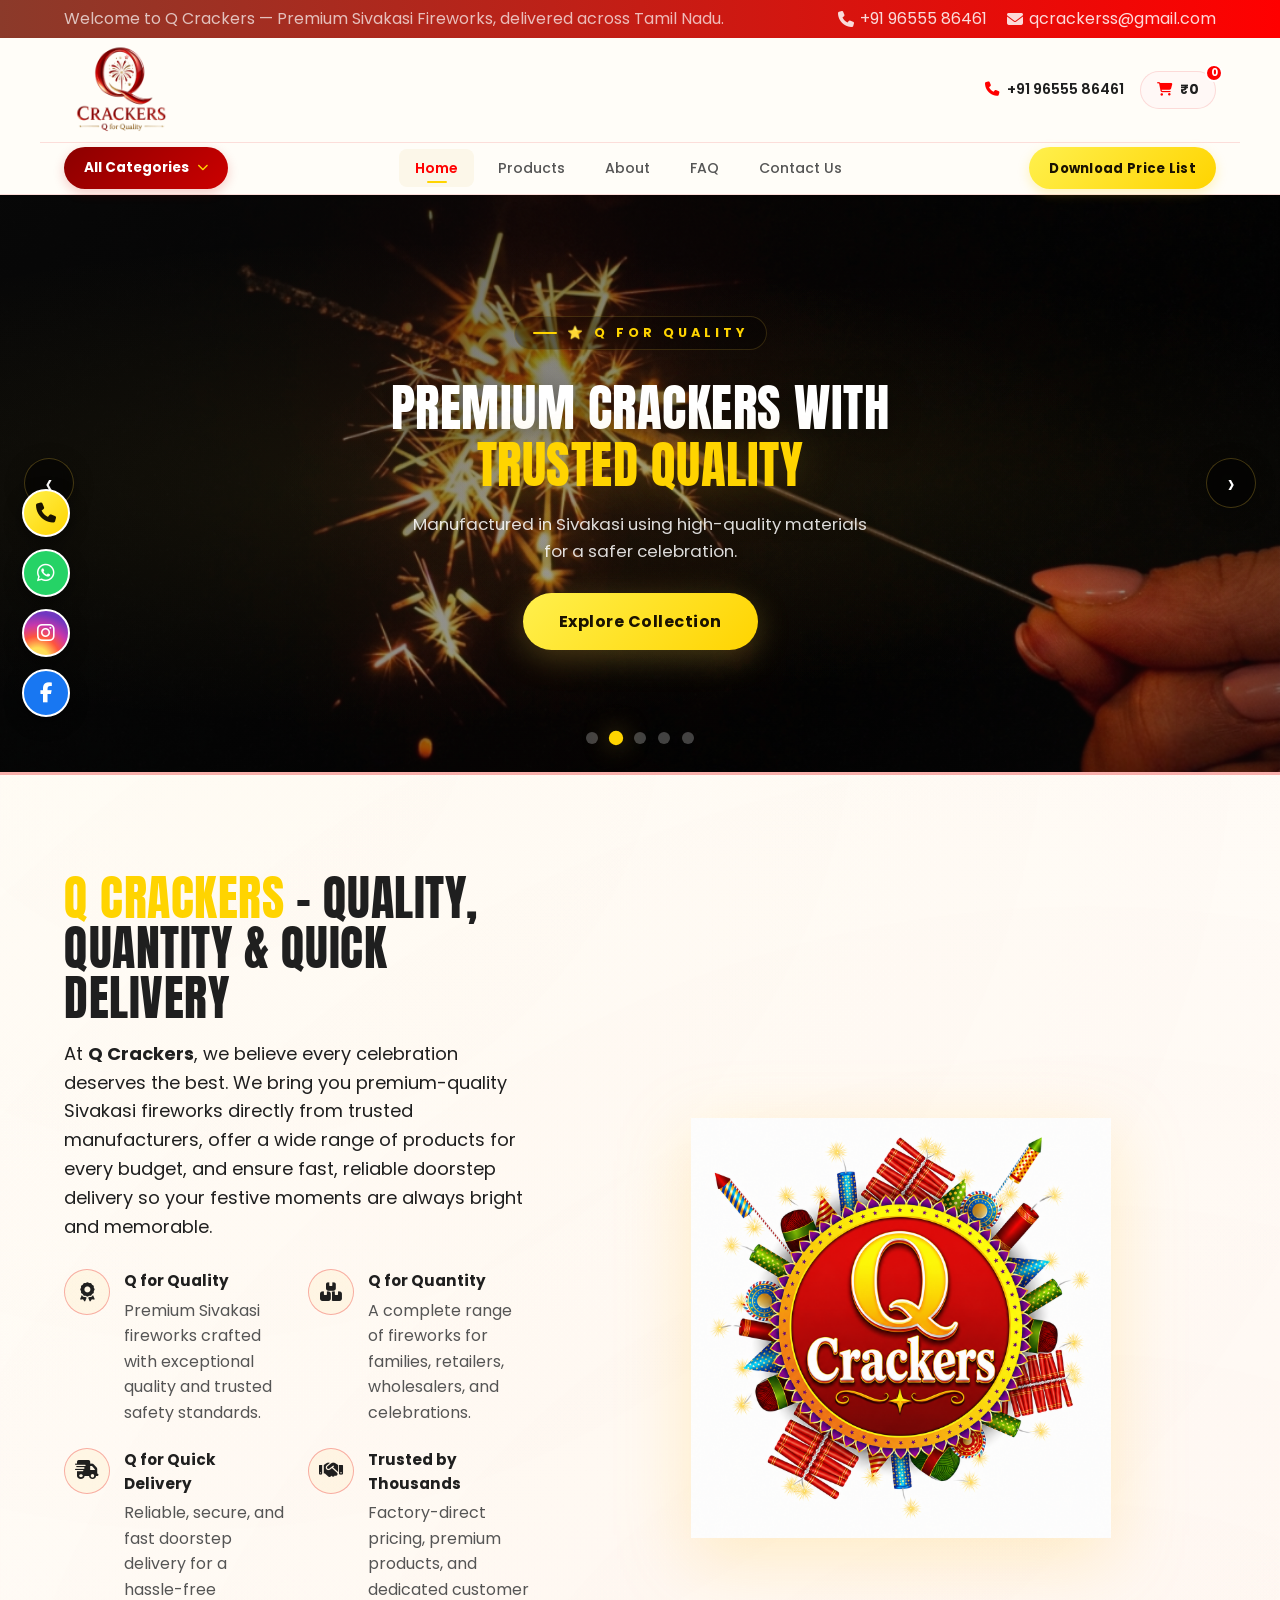
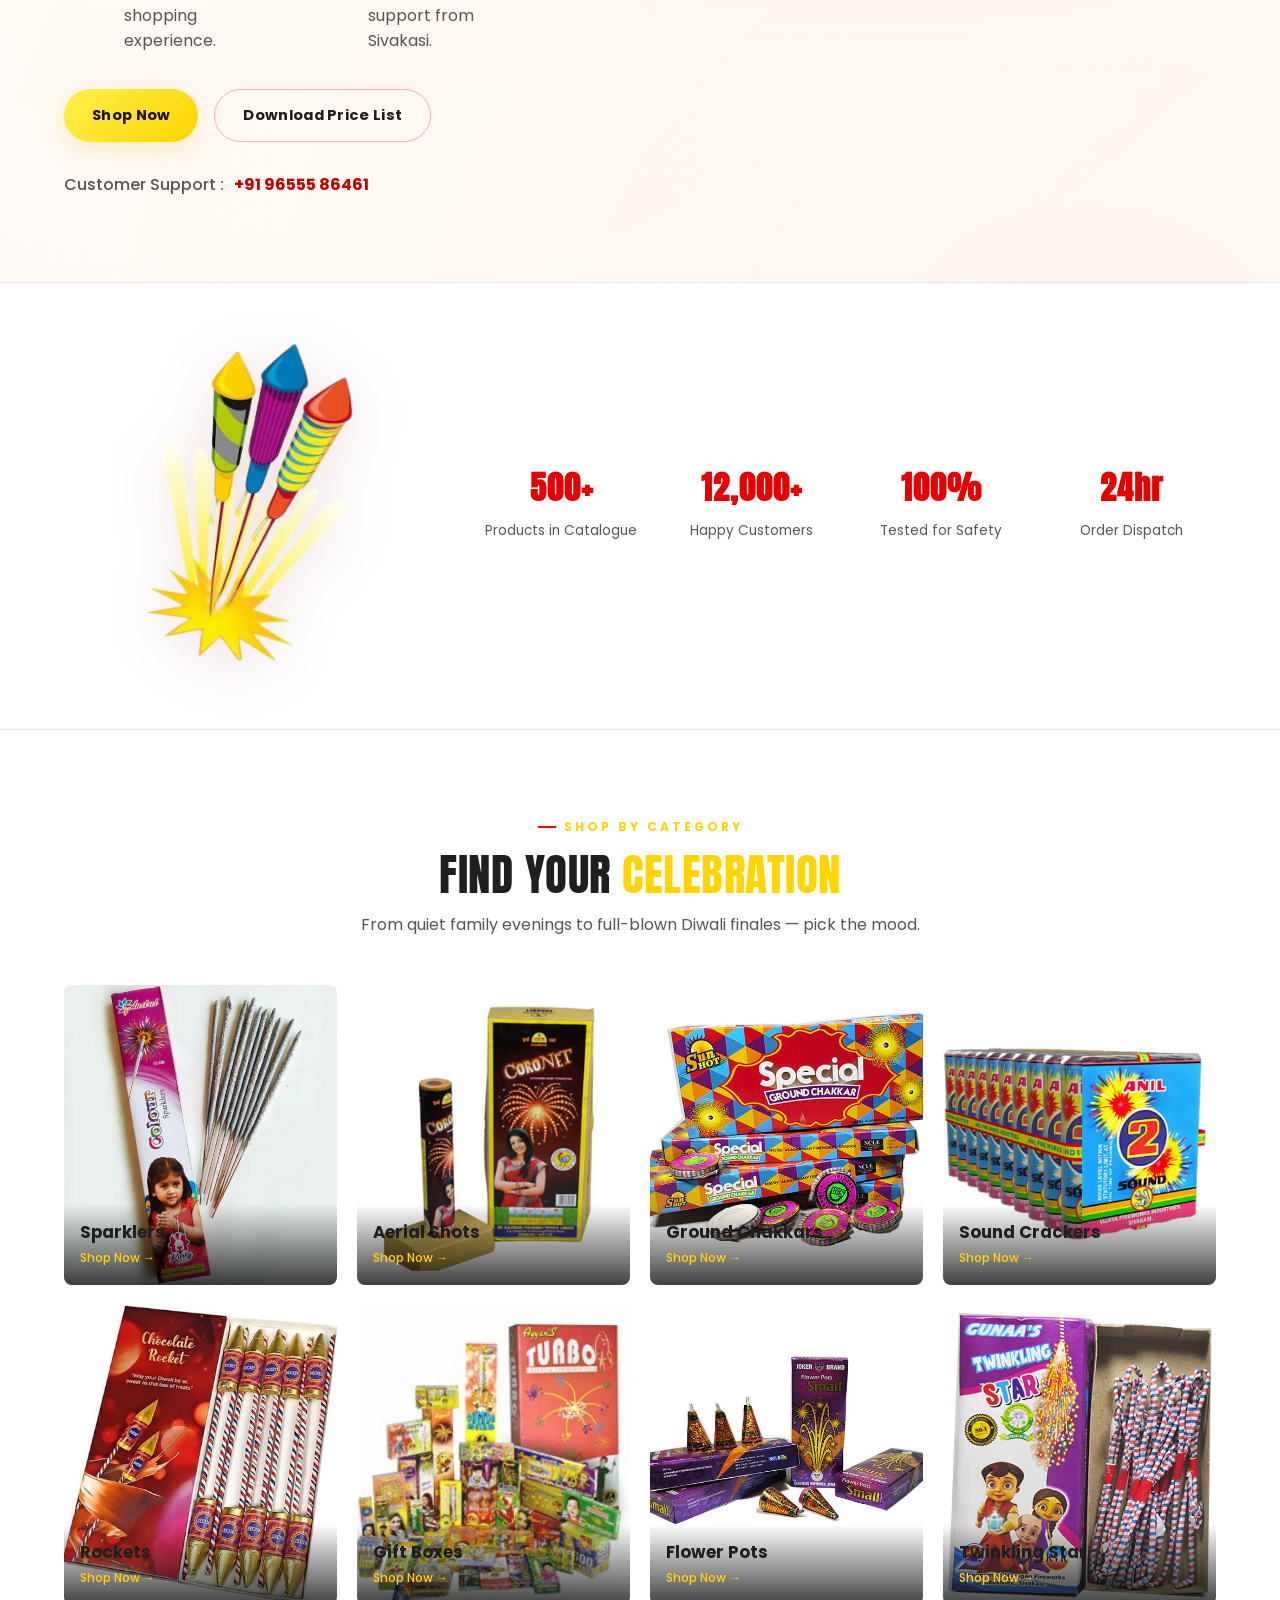
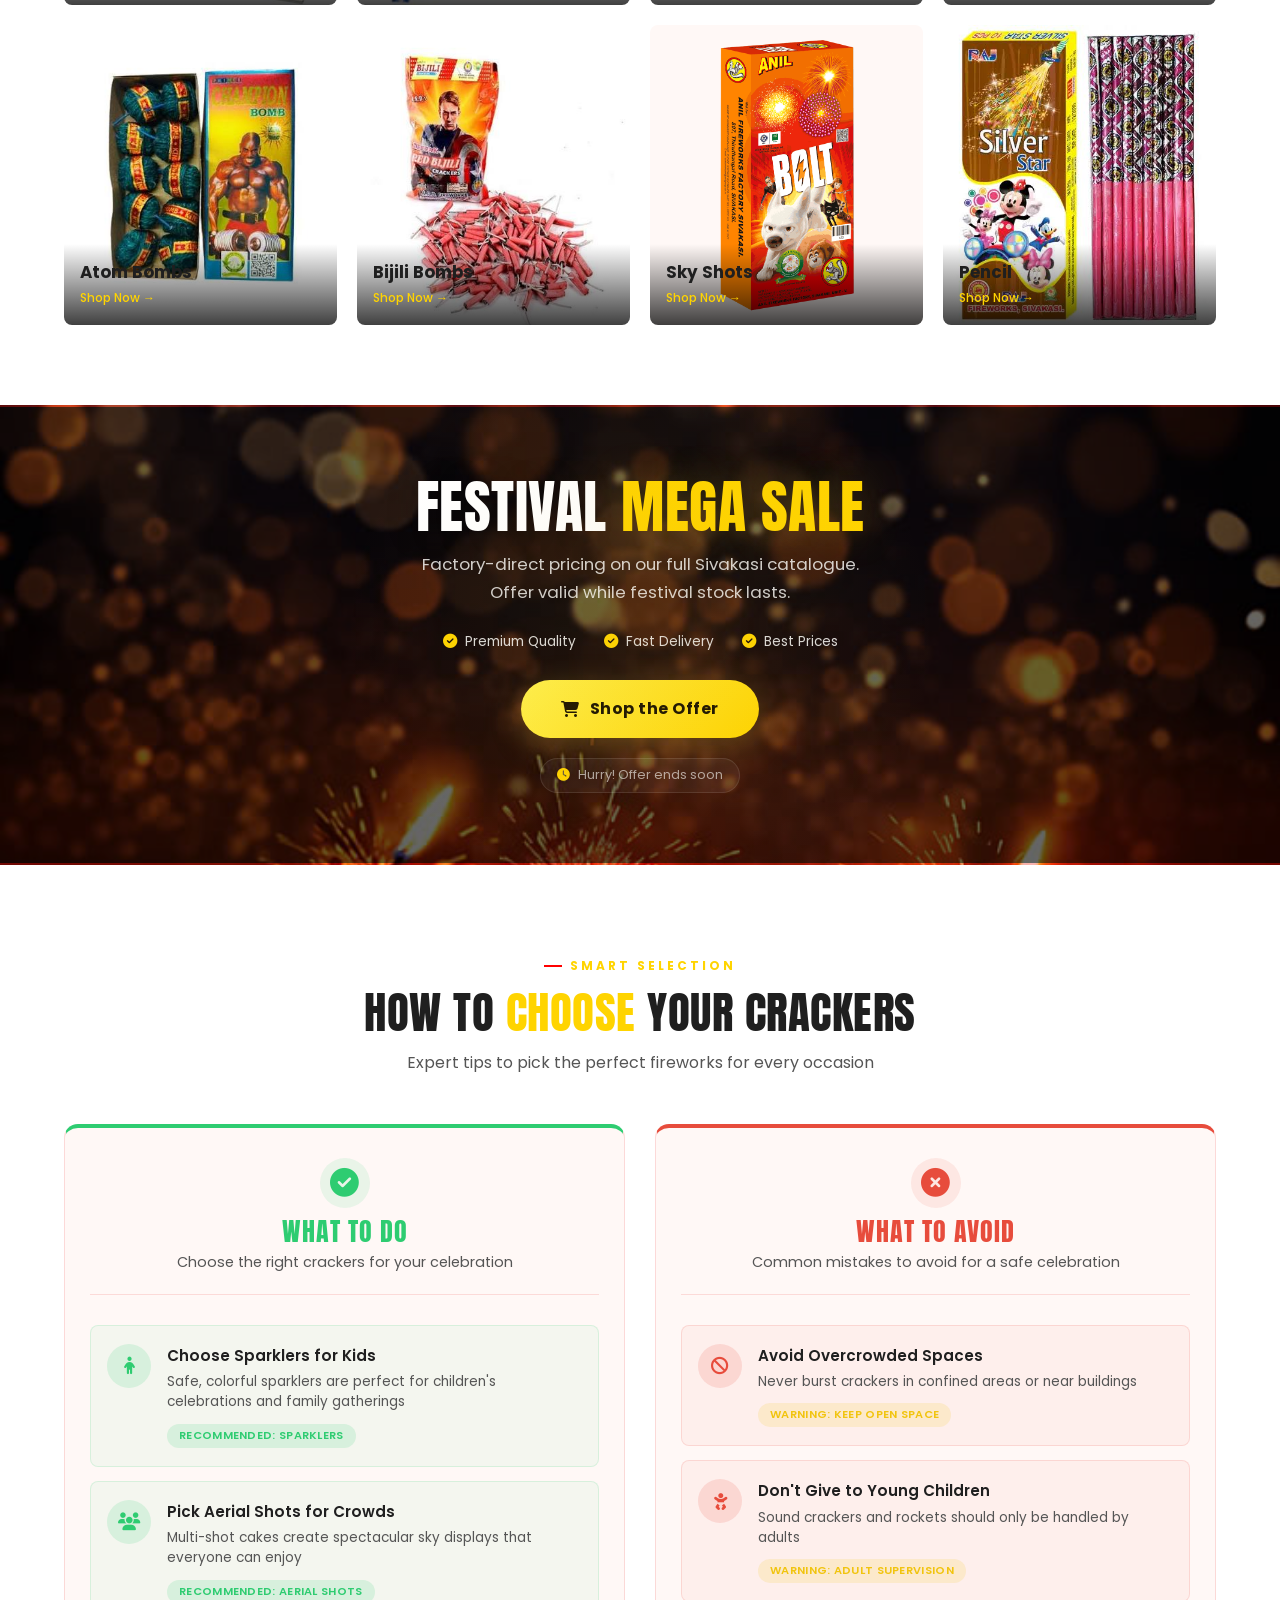
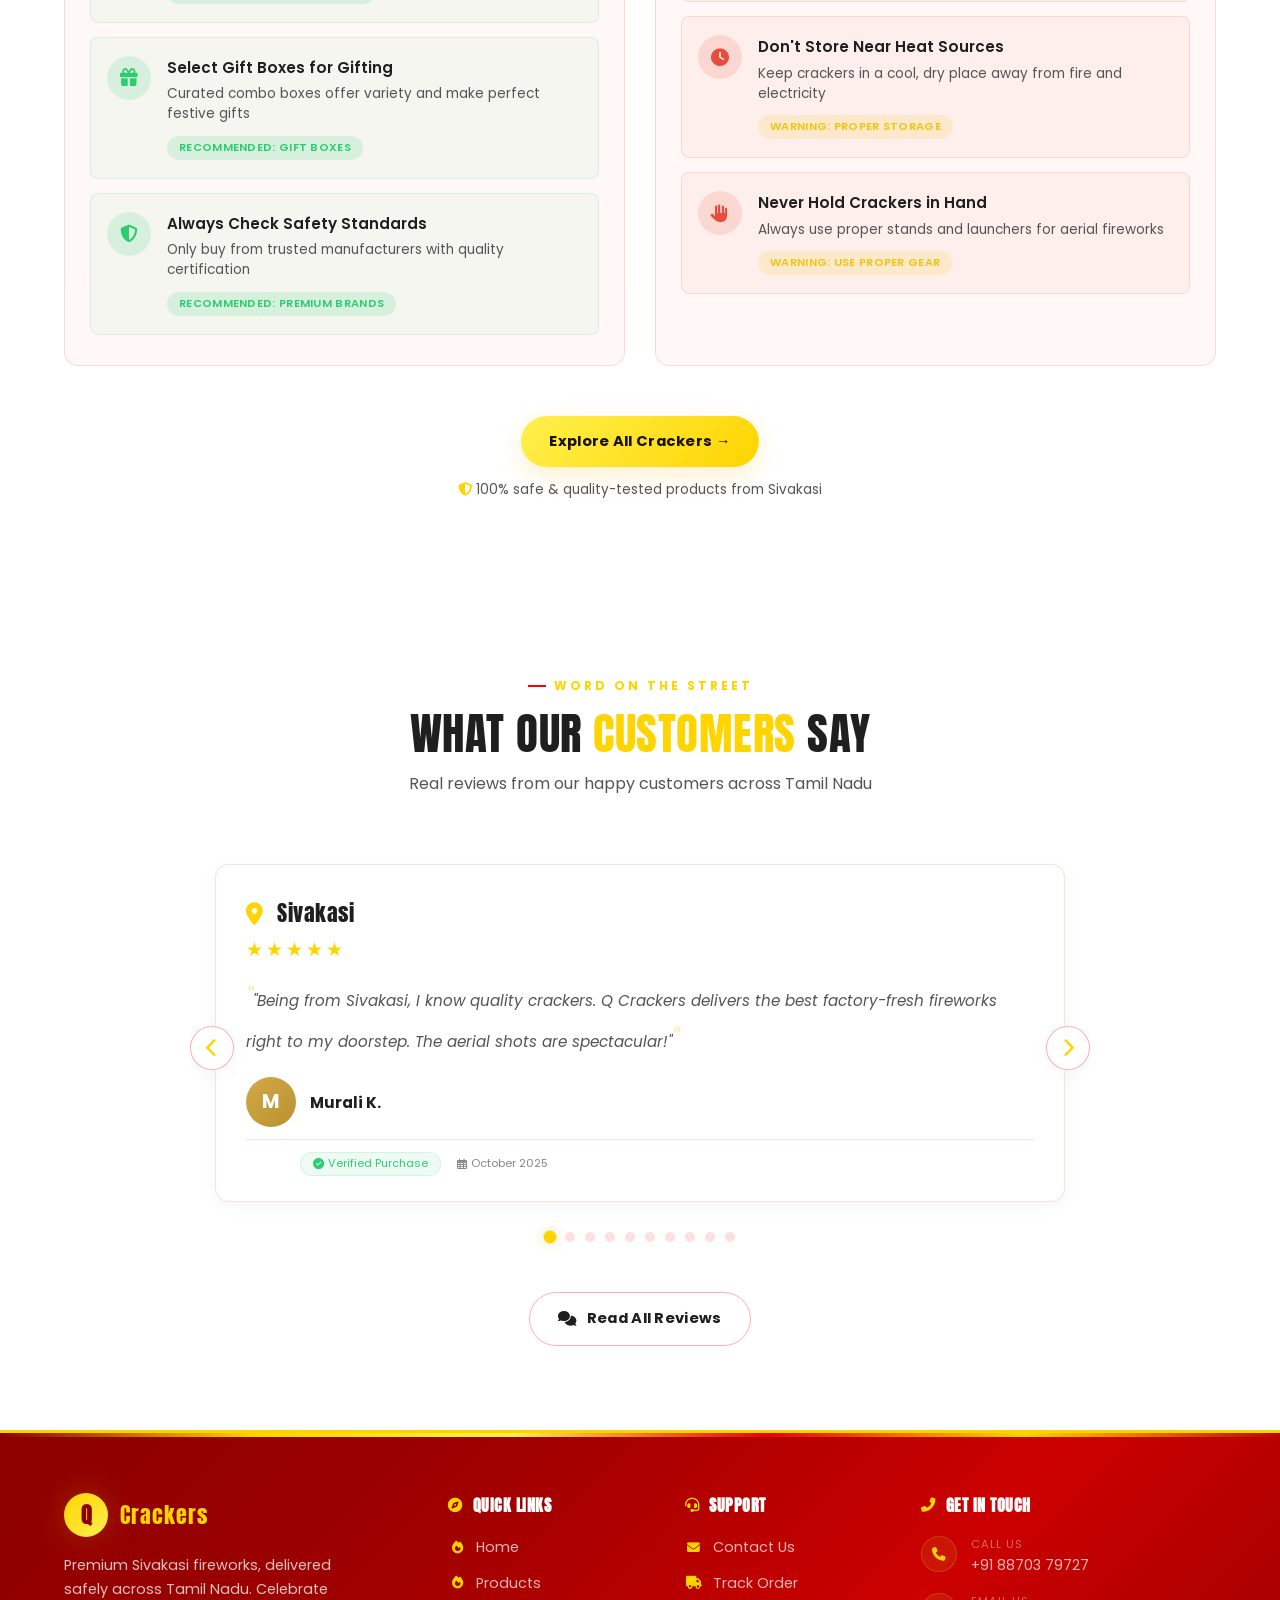
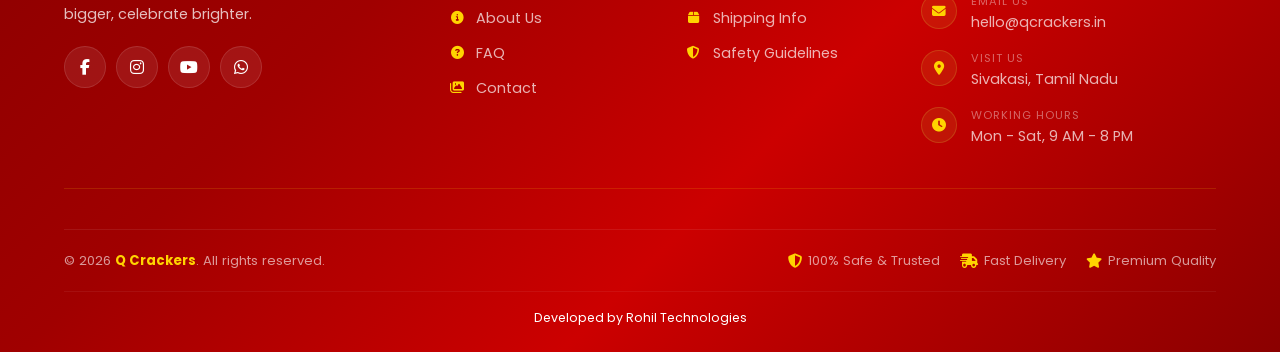
==== index.html @ 3c35209f "Q CRACKERS WEBSITE INITIAL PUSH" ====
<!DOCTYPE html>
<html lang="en">

<head>
    <meta charset="UTF-8">
    <meta name="viewport" content="width=device-width, initial-scale=1.0">
    <title>Q Crackers — Premium Sivakasi Fireworks Online</title>
    <meta name="description"
        content="Q Crackers — order premium Sivakasi fireworks online. Track your order, browse our full catalogue, and celebrate bigger.">
    <link rel="stylesheet" href="style.css">
    <link rel="stylesheet" href="https://cdn.jsdelivr.net/npm/@fortawesome/fontawesome-free@6.7.2/css/all.min.css">
    <!-- FAVICON / TAB LOGO -->
    <link rel="icon" type="image/png" href="./images/logo-removebg-preview.png">
    <style>
        /* Force badge to always show */
        .cart-badge {
            position: absolute;
            top: -8px;
            right: -8px;
            background: var(--ember);
            color: #fff;
            font-size: 0.65rem;
            font-weight: 700;
            width: 18px;
            height: 18px;
            border-radius: 50%;
            display: flex !important;
            /* ← Force display */
            align-items: center;
            justify-content: center;
            border: 2px solid var(--bg-white);
        }

        /* When cart is empty, show 0 with faded style */
        .cart-badge.empty {
            background: #999;
            font-size: 0.55rem;
        }
    </style>
</head>

<body>
    <div class="top-bar">
        <div class="container top-bar-inner">
            <span class="top-bar-msg">Welcome to Q Crackers — Premium Sivakasi Fireworks, delivered across Tamil
                Nadu.</span>
            <div class="top-bar-contacts">
                <a href="tel:+919655586461"><i class="fas fa-phone"></i> +91 96555 86461</a>
                <a href="mailto:hello@qcrackers.in"><i class="fas fa-envelope"></i>qcrackerss@gmail.com</a>
            </div>
        </div>
    </div>

    <header class="site-header">
        <div class="nav-top">
            <a href="index.html" class="logo"> <img src="images/logo-removebg-preview.png" alt="Q Crackers Logo"
                    class="logo-img"> </a>
            <div class="nav-top-right">
                <a href="tel:+919655586461" class="nav-top-phone"><i class="fas fa-phone"></i> +91 96555 86461</a>
                <!-- ===== CART BUTTON WITH BADGE ===== -->
                <button class="header-cart" id="open-cart-btn">
                    <i class="fas fa-shopping-cart"></i>
                    <span id="header-cart-total">₹0</span>
                    <span class="cart-badge" id="cart-badge">0</span>
                </button>
            </div>
        </div>
        <div class="nav-bottom">
            <!-- ===== ALL CATEGORIES DROPDOWN ===== -->
            <div class="all-categories">
                <button class="all-categories-btn" id="all-cat-btn">
                    <span>All Categories</span> <i class="fas fa-chevron-down"></i>
                </button>
                <div class="all-categories-menu" id="all-cat-menu">
                    <a href="#cat-Sound-Crackers">Sound Crackers</a>
                    <a href="#cat-Flower-Pots">Flower Pots</a>
                    <a href="#cat-Ground-Chakkars">Ground Chakkars</a>
                    <a href="#cat-Atom-Bombs">Atom Bombs</a>
                    <a href="#cat-Rocket">Rocket</a>
                    <a href="#cat-Multishots">Multishots</a>
                </div>
            </div>
            <nav class="main-nav" id="mainNav">
                <ul>
                    <li><a href="index.html" class="active">Home</a></li>
                    <li><a href="products.html">Products</a></li>
                    <li><a href="about.html">About</a></li>
                    <li><a href="faq.html">FAQ</a></li>
                    <li><a href="contact.html">Contact Us</a></li>
                </ul>
            </nav>
            <div class="nav-actions">
                <a href="assets/pdf/Q-Crackers-Price-List.pdf" target="_blank" download class="btn btn-primary">
                    Download Price List
                </a>
                <button class="hamburger" id="hamburgerBtn" aria-label="Menu">
                    <span></span><span></span><span></span>
                </button>
            </div>
        </div>
    </header>

    <!-- TOP BANNER CAROUSEL -->
    <section class="hero-carousel" id="hero-carousel">
        <div class="carousel-track" id="carousel-track">

            <!-- Slide 1 -->
            <div class="carousel-slide slide-1">
                <img class="slide-img" src="images/c2.png" alt="Q Crackers Sivakasi Fireworks"
                    onerror="this.style.display='none'">
                <div class="slide-content">
                    <span class="eyebrow">✨ Welcome to Q Crackers</span>
                    <h2><span class="accent">Quality Fireworks</span> Direct
                        from Sivakasi</h2>
                    <p>Celebrate every festival with premium-quality
                        fireworks at unbeatable prices.</p>
                    <a href="products.html" class="btn btn-primary"> Shop
                        Now</a>
                </div>
            </div>

            <!-- Slide 2 -->
            <div class="carousel-slide slide-2">
                <img class="slide-img" src="images/c3.png" alt="Quality Crackers" onerror="this.style.display='none'">
                <div class="slide-content">
                    <span class="eyebrow">⭐ Q for Quality</span>
                    <h2>Premium Crackers with <span class="accent">Trusted
                            Quality</span></h2>
                    <p>Manufactured in Sivakasi using high-quality materials
                        for a safer celebration.</p>
                    <a href="products.html" class="btn btn-primary">Explore
                        Collection</a>
                </div>
            </div>

            <!-- Slide 3 -->
            <div class="carousel-slide slide-3">
                <img class="slide-img" src="images/c4.png" alt="Quantity Orders" onerror="this.style.display='none'">
                <div class="slide-content">
                    <span class="eyebrow">📦 Q for Quantity</span>
                    <h2>Wholesale & Retail <span class="accent">Bulk
                            Orders</span></h2>
                    <p>Perfect for families, events, dealers, schools, and
                        corporate celebrations.</p>
                    <a href="products.html" class="btn btn-primary">View
                        Products</a>
                </div>
            </div>

            <!-- Slide 4 -->
            <div class="carousel-slide slide-4">
                <img class="slide-img" src="images/c5.png" alt="Quick Delivery" onerror="this.style.display='none'">
                <div class="slide-content">
                    <span class="eyebrow">🚚 Q for Quick Delivery</span>
                    <h2>Fast & Secure <span class="accent">Doorstep
                            Delivery</span></h2>
                    <p>Order online and get your favorite Sivakasi crackers
                        delivered quickly and safely.</p>
                    <a href="products.html" class="btn btn-primary">Order
                        Today</a>
                </div>
            </div>

            <!-- Slide 5 -->
            <div class="carousel-slide slide-5">
                <img class="slide-img" src="images/c1.png" alt="Festival Fireworks" onerror="this.style.display='none'">
                <div class="slide-content">
                    <span class="eyebrow">🎇 Celebrate with
                        Confidence</span>
                    <h2>Your Trusted <span class="accent">Sivakasi Fireworks
                            Partner</span></h2>
                    <p>Quality • Quantity • Quick Delivery — Everything you
                        need for a brighter celebration.</p>
                    <a href="products.html" class="btn btn-primary">Start
                        Shopping</a>
                </div>
            </div>

        </div>

        <button class="carousel-arrow prev" id="carousel-prev" aria-label="Previous slide">‹</button>
        <button class="carousel-arrow next" id="carousel-next" aria-label="Next slide">›</button>

        <div class="carousel-dots" id="carousel-dots">
            <span class="dot active" data-slide="0"></span>
            <span class="dot" data-slide="1"></span>
            <span class="dot" data-slide="2"></span>
            <span class="dot" data-slide="3"></span>
            <span class="dot" data-slide="4"></span>
        </div>
    </section>

    <!-- INTRO: IMAGE RIGHT / CONTENT LEFT -->
    <section class="section">
        <div class="container content-flex content-flex-reverse">
            <!-- CONTENT - Left Side -->
            <div class="reveal">
                <h2>
                    <span class="accent">Q Crackers</span> – Quality,
                    Quantity &amp; Quick Delivery
                </h2>

                <p class="lede">
                    At <strong>Q Crackers</strong>, we believe every
                    celebration deserves the best.
                    We bring you premium-quality Sivakasi fireworks directly
                    from trusted manufacturers,
                    offer a wide range of products for every budget, and
                    ensure fast, reliable doorstep
                    delivery so your festive moments are always bright and
                    memorable.
                </p>

                <div class="icon-features">

                    <!-- Q for Quality -->
                    <div class="icon-feature">
                        <div class="ic">
                            <i class="fas fa-award" style="color: var(--text);"></i>
                        </div>
                        <div>
                            <strong>Q for Quality</strong>
                            <p>
                                Premium Sivakasi fireworks crafted with
                                exceptional quality and trusted safety
                                standards.
                            </p>
                        </div>
                    </div>

                    <!-- Q for Quantity -->
                    <div class="icon-feature">
                        <div class="ic">
                            <i class="fas fa-boxes-stacked" style="color: var(--text);"></i>
                        </div>
                        <div>
                            <strong>Q for Quantity</strong>
                            <p>
                                A complete range of fireworks for families,
                                retailers, wholesalers, and celebrations.
                            </p>
                        </div>
                    </div>

                    <!-- Q for Quick Delivery -->
                    <div class="icon-feature">
                        <div class="ic">
                            <i class="fas fa-truck-fast" style="color: var(--text);"></i>
                        </div>
                        <div>
                            <strong>Q for Quick Delivery</strong>
                            <p>
                                Reliable, secure, and fast doorstep delivery
                                for a hassle-free shopping experience.
                            </p>
                        </div>
                    </div>

                    <!-- Trusted Brand -->
                    <div class="icon-feature">
                        <div class="ic">
                            <i class="fas fa-handshake" style="color: var(--text);"></i>
                        </div>
                        <div>
                            <strong>Trusted by Thousands</strong>
                            <p>
                                Factory-direct pricing, premium products,
                                and dedicated customer support from
                                Sivakasi.
                            </p>
                        </div>
                    </div>

                </div>

                <div class="hero-cta">
                    <a href="products.html" class="btn btn-primary">Shop Now</a>
                    <a href="#pricelist" class="btn btn-ghost">Download Price List</a>
                </div>

                <div class="hero-phone">
                    Customer Support :
                    <strong>+91 96555 86461</strong>
                </div>

            </div>

            <!-- IMAGE BOX - Right Side -->
            <div class="img-box reveal">
                <img src="images/q-crackers.png" alt="Q Crackers Sivakasi Fireworks">
            </div>
        </div>
    </section>

    <!-- STRIP -->
    <div class="strip">
        <div class="container strip-flex">

            <!-- Rocket Image -->
            <div class="strip-image reveal">
                <img src="images/rocket-removebg-preview.png" alt="Rocket Cracker" class="flowerpot-real">
            </div>

            <!-- Stats -->
            <div class="strip-stats">
                <div class="grid-4">

                    <div class="stat">
                        <b style="color: var(--card);">500+</b>
                        <span>Products in Catalogue</span>
                    </div>

                    <div class="stat">
                        <b style="color: var(--card);">12,000+</b>
                        <span>Happy Customers</span>
                    </div>

                    <div class="stat">
                        <b style="color: var(--card);">100%</b>
                        <span>Tested for Safety</span>
                    </div>

                    <div class="stat">
                        <b style="color: var(--card);">24hr</b>
                        <span>Order Dispatch</span>
                    </div>

                </div>
            </div>

        </div>
    </div>

    <!-- CATEGORIES -->
    <section class="section categories-section">
        <div class="container">
            <div class="section-head reveal">
                <span class="eyebrow">Shop by category</span>
                <h2>Find your <span class="accent">celebration</span></h2>
                <p>From quiet family evenings to full-blown Diwali finales —
                    pick the mood.</p>
            </div>

            <div class="categories-grid">
                <!-- Category 1 - Sparklers -->
                <a href="products.html" class="category-card reveal">
                    <div class="category-image">
                        <img src="images/cracker-product/cp1.webp" alt="Sparklers" class="cat-img">
                        <div class="category-overlay">
                            <h3>Sparklers</h3>
                            <span>Shop Now →</span>
                        </div>
                    </div>
                </a>

                <!-- Category 2 - Aerial Shots -->
                <a href="products.html" class="category-card reveal">
                    <div class="category-image">
                        <img src="images/cracker-product/cp2.jpg" alt="Aerial Shots" class="cat-img">
                        <div class="category-overlay">
                            <h3>Aerial Shots</h3>
                            <span>Shop Now →</span>
                        </div>
                    </div>
                </a>

                <!-- Category 3 - Ground Chakkars -->
                <a href="products.html" class="category-card reveal">
                    <div class="category-image">
                        <img src="images/cracker-product/cp3.jfif" alt="Ground Chakkars" class="cat-img">
                        <div class="category-overlay">
                            <h3>Ground Chakkars</h3>
                            <span>Shop Now →</span>
                        </div>
                    </div>
                </a>

                <!-- Category 4 - Sound Crackers -->
                <a href="products.html" class="category-card reveal">
                    <div class="category-image">
                        <img src="images/cracker-product/cp4.jfif" alt="Sound Crackers" class="cat-img">
                        <div class="category-overlay">
                            <h3>Sound Crackers</h3>
                            <span>Shop Now →</span>
                        </div>
                    </div>
                </a>

                <!-- Category 5 - Rockets -->
                <a href="products.html" class="category-card reveal">
                    <div class="category-image">
                        <img src="images/cracker-product/cp5.jfif" alt="Rockets" class="cat-img">
                        <div class="category-overlay">
                            <h3>Rockets</h3>
                            <span>Shop Now →</span>
                        </div>
                    </div>
                </a>

                <!-- Category 6 - Gift Boxes -->
                <a href="products.html" class="category-card reveal">
                    <div class="category-image">
                        <img src="images/cracker-product/cp6.jpg" alt="Gift Boxes" class="cat-img">
                        <div class="category-overlay">
                            <h3>Gift Boxes</h3>
                            <span>Shop Now →</span>
                        </div>
                    </div>
                </a>

                <!-- Category 7 - Flower Pots -->
                <a href="products.html" class="category-card reveal">
                    <div class="category-image">
                        <img src="images/cracker-product/cp7.jfif" alt="Flower Pots" class="cat-img">
                        <div class="category-overlay">
                            <h3>Flower Pots</h3>
                            <span>Shop Now →</span>
                        </div>
                    </div>
                </a>

                <!-- Category 8 - Party Crackers -->
                <a href="products.html" class="category-card reveal">
                    <div class="category-image">
                        <img src="images/cracker-product/c13.jfif" alt="Party Crackers" class="cat-img">
                        <div class="category-overlay">
                            <h3>Twinkling Star</h3>
                            <span>Shop Now →</span>
                        </div>
                    </div>
                </a>

                <!-- Category 9 - Atom Bombs -->
                <a href="products.html" class="category-card reveal">
                    <div class="category-image">
                        <img src="images/cracker-product/cp9.jfif" alt="Atom Bombs" class="cat-img">
                        <div class="category-overlay">
                            <h3>Atom Bombs</h3>
                            <span>Shop Now →</span>
                        </div>
                    </div>
                </a>

                <!-- Category 10 - Bijili Bombs -->
                <a href="products.html" class="category-card reveal">
                    <div class="category-image">
                        <img src="images/cracker-product/cp10.jfif" alt="Bijili Bombs" class="cat-img">
                        <div class="category-overlay">
                            <h3>Bijili Bombs</h3>
                            <span>Shop Now →</span>
                        </div>
                    </div>

                </a>
                <!-- Category 11 - Skyshots -->
                <a href="products.html" class="category-card reveal">
                    <div class="category-image">
                        <img src="images/cracker-product/cp11.png" alt="Bijili Bombs" class="cat-img">
                        <div class="category-overlay">
                            <h3>Sky Shots</h3>
                            <span>Shop Now →</span>
                        </div>
                    </div>

                </a>
                <!-- Category 12 - Pencil -->
                <a href="products.html" class="category-card reveal">
                    <div class="category-image">
                        <img src="./images/cracker-product/c12.jfif" alt="Bijili Bombs" class="cat-img">
                        <div class="category-overlay">
                            <h3>Pencil</h3>
                            <span>Shop Now →</span>
                        </div>
                    </div>
                </a>
            </div>
        </div>
    </section>


    <!-- OFFER BANNER -->
    <section class="offer-banner">
        <div class="container reveal">
            <div class="offer-banner-content">
                <h2>Festival <span class="accent">Mega Sale</span></h2>
                <p>Factory-direct pricing on our full Sivakasi catalogue.
                    <br>Offer valid while festival stock lasts.
                </p>
                <div class="offer-features">
                    <span><i class="fas fa-check-circle"></i> Premium Quality</span>
                    <span><i class="fas fa-check-circle"></i> Fast Delivery</span>
                    <span><i class="fas fa-check-circle"></i> Best Prices</span>
                </div>
                <a href="products.html" class="btn btn-primary">
                    <i class="fas fa-shopping-cart"></i> Shop the Offer
                </a>
                <div class="offer-timer">
                    <span><i class="fas fa-clock"></i> Hurry! Offer ends soon</span>
                </div>
            </div>
        </div>
    </section>

    <!-- FEATURED PRODUCTS - INNOVATIVE DESIGN -->
    <section class="section">
        <div class="container">
            <div class="section-head reveal">
                <span class="eyebrow">Smart Selection</span>
                <h2>How to <span class="accent">choose</span> your
                    crackers</h2>
                <p>Expert tips to pick the perfect fireworks for every
                    occasion</p>
            </div>

            <!-- Do's & Don'ts Grid -->
            <div class="guide-grid">
                <!-- DO's Column -->
                <div class="guide-column do-column reveal">
                    <div class="guide-header">
                        <span class="guide-icon"><i class="fas fa-check-circle"></i></span>
                        <h3>What to Do</h3>
                        <p>Choose the right crackers for your
                            celebration</p>
                    </div>

                    <!-- Do Item 1 -->
                    <div class="guide-card do-card">
                        <div class="guide-card-icon">
                            <i class="fas fa-child"></i>
                        </div>
                        <div class="guide-card-content">
                            <h4>Choose Sparklers for Kids</h4>
                            <p>Safe, colorful sparklers are perfect for
                                children's celebrations and family
                                gatherings
                            </p>
                            <span class="guide-tag">Recommended:
                                Sparklers</span>
                        </div>
                    </div>

                    <!-- Do Item 2 -->
                    <div class="guide-card do-card">
                        <div class="guide-card-icon">
                            <i class="fas fa-users"></i>
                        </div>
                        <div class="guide-card-content">
                            <h4>Pick Aerial Shots for Crowds</h4>
                            <p>Multi-shot cakes create spectacular sky
                                displays that everyone can enjoy</p>
                            <span class="guide-tag">Recommended: Aerial
                                Shots</span>
                        </div>
                    </div>

                    <!-- Do Item 3 -->
                    <div class="guide-card do-card">
                        <div class="guide-card-icon">
                            <i class="fas fa-gift"></i>
                        </div>
                        <div class="guide-card-content">
                            <h4>Select Gift Boxes for Gifting</h4>
                            <p>Curated combo boxes offer variety and make
                                perfect festive gifts</p>
                            <span class="guide-tag">Recommended: Gift
                                Boxes</span>
                        </div>
                    </div>

                    <!-- Do Item 4 -->
                    <div class="guide-card do-card">
                        <div class="guide-card-icon">
                            <i class="fas fa-shield-alt"></i>
                        </div>
                        <div class="guide-card-content">
                            <h4>Always Check Safety Standards</h4>
                            <p>Only buy from trusted manufacturers with
                                quality certification</p>
                            <span class="guide-tag">Recommended: Premium
                                Brands</span>
                        </div>
                    </div>
                </div>

                <!-- DON'Ts Column -->
                <div class="guide-column dont-column reveal">
                    <div class="guide-header">
                        <span class="guide-icon"><i class="fas fa-times-circle"></i></span>
                        <h3>What to Avoid</h3>
                        <p>Common mistakes to avoid for a safe
                            celebration</p>
                    </div>

                    <!-- Don't Item 1 -->
                    <div class="guide-card dont-card">
                        <div class="guide-card-icon">
                            <i class="fas fa-ban"></i>
                        </div>
                        <div class="guide-card-content">
                            <h4>Avoid Overcrowded Spaces</h4>
                            <p>Never burst crackers in confined areas or
                                near buildings</p>
                            <span class="guide-tag warning">Warning: Keep
                                Open Space</span>
                        </div>
                    </div>

                    <!-- Don't Item 2 -->
                    <div class="guide-card dont-card">
                        <div class="guide-card-icon">
                            <i class="fas fa-baby"></i>
                        </div>
                        <div class="guide-card-content">
                            <h4>Don't Give to Young Children</h4>
                            <p>Sound crackers and rockets should only be
                                handled by adults</p>
                            <span class="guide-tag warning">Warning: Adult
                                Supervision</span>
                        </div>
                    </div>

                    <!-- Don't Item 3 -->
                    <div class="guide-card dont-card">
                        <div class="guide-card-icon">
                            <i class="fas fa-clock"></i>
                        </div>
                        <div class="guide-card-content">
                            <h4>Don't Store Near Heat Sources</h4>
                            <p>Keep crackers in a cool, dry place away from
                                fire and electricity</p>
                            <span class="guide-tag warning">Warning: Proper
                                Storage</span>
                        </div>
                    </div>

                    <!-- Don't Item 4 -->
                    <div class="guide-card dont-card">
                        <div class="guide-card-icon">
                            <i class="fas fa-hand"></i>
                        </div>
                        <div class="guide-card-content">
                            <h4>Never Hold Crackers in Hand</h4>
                            <p>Always use proper stands and launchers for
                                aerial fireworks</p>
                            <span class="guide-tag warning">Warning: Use
                                Proper Gear</span>
                        </div>
                    </div>
                </div>
            </div>

            <!-- View All Products Button -->
            <div style="text-align:center; margin-top:50px;">
                <a href="products.html" class="btn btn-primary">Explore All
                    Crackers →</a>
                <p style="color:var(--text-muted); font-size:0.85rem; margin-top:12px;">
                    <i class="fas fa-shield-alt" style="color:var(--yellow);"></i>
                    100% safe & quality-tested products from Sivakasi
                </p>
            </div>
        </div>
    </section>

    <!-- TESTIMONIALS - CAROUSEL -->
    <section class="section testimonials-section">
        <div class="container">
            <div class="section-head reveal">
                <span class="eyebrow">Word on the street</span>
                <h2>What our <span class="accent">customers</span> say</h2>
                <p>Real reviews from our happy customers across Tamil
                    Nadu</p>
            </div>

            <!-- Testimonial Carousel -->
            <div class="testimonial-carousel">
                <div class="testimonial-track" id="testimonialTrack">

                    <!-- Review 1 - Sivakasi -->
                    <div class="testimonial-slide">
                        <div class="testimonial-card">
                            <div class="testimonial-location">
                                <i class="fas fa-map-marker-alt"></i>
                                Sivakasi
                            </div>
                            <div class="stars">★★★★★</div>
                            <p class="quote">"Being from Sivakasi, I know
                                quality crackers. Q Crackers delivers the
                                best
                                factory-fresh fireworks right to my
                                doorstep. The aerial shots are
                                spectacular!"</p>
                            <div class="who">
                                <div class="avatar" style="background: linear-gradient(135deg, #d4a847, #b8922f);">M
                                </div>
                                <div>
                                    <strong>Murali K.</strong>
                                </div>
                            </div>
                            <div class="review-meta">
                                <span class="review-badge"><i class="fas fa-check-circle"></i>
                                    Verified Purchase</span>
                                <span class="review-date"><i class="far fa-calendar-alt"></i>
                                    October 2025</span>
                            </div>
                        </div>
                    </div>

                    <!-- Review 2 - Aruppukottai -->
                    <div class="testimonial-slide">
                        <div class="testimonial-card">
                            <div class="testimonial-location">
                                <i class="fas fa-map-marker-alt"></i>
                                Aruppukottai
                            </div>
                            <div class="stars">★★★★★</div>
                            <p class="quote">"The ground chakkars from Q
                                Crackers are the best I've ever bought. My
                                whole family in Aruppukottai enjoyed them
                                during Diwali. Fast delivery too!"</p>
                            <div class="who">
                                <div class="avatar" style="background: linear-gradient(135deg, #2ecc71, #27ae60);">P
                                </div>
                                <div>
                                    <strong>Priya S.</strong>
                                </div>
                            </div>
                            <div class="review-meta">
                                <span class="review-badge"><i class="fas fa-check-circle"></i>
                                    Verified Purchase</span>
                                <span class="review-date"><i class="far fa-calendar-alt"></i>
                                    October 2025</span>
                            </div>
                        </div>
                    </div>

                    <!-- Review 3 - Virudhunagar -->
                    <div class="testimonial-slide">
                        <div class="testimonial-card">
                            <div class="testimonial-location">
                                <i class="fas fa-map-marker-alt"></i>
                                Virudhunagar
                            </div>
                            <div class="stars">★★★★★</div>
                            <p class="quote">"As a retailer in Virudhunagar,
                                I've been sourcing crackers from Q Crackers
                                for 3 years. Their wholesale prices are
                                unbeatable and quality is consistent."</p>
                            <div class="who">
                                <div class="avatar" style="background: linear-gradient(135deg, #3498db, #2980b9);">R
                                </div>
                                <div>
                                    <strong>Raja S.</strong>
                                </div>
                            </div>
                            <div class="review-meta">
                                <span class="review-badge"><i class="fas fa-check-circle"></i>
                                    Verified Purchase</span>
                                <span class="review-date"><i class="far fa-calendar-alt"></i>
                                    September 2025</span>
                            </div>
                        </div>
                    </div>

                    <!-- Review 4 - Rajapalayam -->
                    <div class="testimonial-slide">
                        <div class="testimonial-card">
                            <div class="testimonial-location">
                                <i class="fas fa-map-marker-alt"></i>
                                Rajapalayam
                            </div>
                            <div class="stars">★★★★★</div>
                            <p class="quote">"The gift boxes from Q Crackers
                                are perfect for our family celebrations in
                                Rajapalayam. Everyone loved the variety -
                                sparklers, chakkars, and rockets!"</p>
                            <div class="who">
                                <div class="avatar" style="background: linear-gradient(135deg, #e74c3c, #c0392b);">V
                                </div>
                                <div>
                                    <strong>Vignesh R.</strong>
                                </div>
                            </div>
                            <div class="review-meta">
                                <span class="review-badge"><i class="fas fa-check-circle"></i>
                                    Verified Purchase</span>
                                <span class="review-date"><i class="far fa-calendar-alt"></i>
                                    October 2025</span>
                            </div>
                        </div>
                    </div>

                    <!-- Review 5 - Madurai -->
                    <div class="testimonial-slide">
                        <div class="testimonial-card">
                            <div class="testimonial-location">
                                <i class="fas fa-map-marker-alt"></i>
                                Madurai
                            </div>
                            <div class="stars">★★★★★</div>
                            <p class="quote">"Ordered from Madurai and
                                received the crackers within 24 hours! The
                                sound
                                crackers were amazing - perfect for our
                                Meenakshi Temple festival celebrations."</p>
                            <div class="who">
                                <div class="avatar" style="background: linear-gradient(135deg, #9b59b6, #8e44ad);">A
                                </div>
                                <div>
                                    <strong>Arul M.</strong>
                                </div>
                            </div>
                            <div class="review-meta">
                                <span class="review-badge"><i class="fas fa-check-circle"></i>
                                    Verified Purchase</span>
                                <span class="review-date"><i class="far fa-calendar-alt"></i>
                                    September 2025</span>
                            </div>
                        </div>
                    </div>

                    <!-- Review 6 - Kovilpatti -->
                    <div class="testimonial-slide">
                        <div class="testimonial-card">
                            <div class="testimonial-location">
                                <i class="fas fa-map-marker-alt"></i>
                                Kovilpatti
                            </div>
                            <div class="stars">★★★★★</div>
                            <p class="quote">"The flower pots from Q
                                Crackers are stunning! I used them for my
                                daughter's engagement in Kovilpatti and
                                everyone was impressed by the colourful
                                fountain
                                display."</p>
                            <div class="who">
                                <div class="avatar" style="background: linear-gradient(135deg, #f39c12, #e67e22);">K
                                </div>
                                <div>
                                    <strong>Kavitha L.</strong>
                                </div>
                            </div>
                            <div class="review-meta">
                                <span class="review-badge"><i class="fas fa-check-circle"></i>
                                    Verified Purchase</span>
                                <span class="review-date"><i class="far fa-calendar-alt"></i>
                                    October 2025</span>
                            </div>
                        </div>
                    </div>

                    <!-- Review 7 - Dindigul -->
                    <div class="testimonial-slide">
                        <div class="testimonial-card">
                            <div class="testimonial-location">
                                <i class="fas fa-map-marker-alt"></i>
                                Dindigul
                            </div>
                            <div class="stars">★★★★★</div>
                            <p class="quote">"Being a wholesale buyer from
                                Dindigul, I trust Q Crackers for bulk
                                orders.
                                Their rockets are in high demand during
                                every festival season."</p>
                            <div class="who">
                                <div class="avatar" style="background: linear-gradient(135deg, #1abc9c, #16a085);">S
                                </div>
                                <div>
                                    <strong>Senthil P.</strong>
                                </div>
                            </div>
                            <div class="review-meta">
                                <span class="review-badge"><i class="fas fa-check-circle"></i>
                                    Verified Purchase</span>
                                <span class="review-date"><i class="far fa-calendar-alt"></i>
                                    August 2025</span>
                            </div>
                        </div>
                    </div>

                    <!-- Review 8 - Tuticorin -->
                    <div class="testimonial-slide">
                        <div class="testimonial-card">
                            <div class="testimonial-location">
                                <i class="fas fa-map-marker-alt"></i>
                                Tuticorin
                            </div>
                            <div class="stars">★★★★★</div>
                            <p class="quote">"The party crackers combo was a
                                huge hit at our beach celebration in
                                Tuticorin. Fast delivery and amazing quality
                                - highly recommended!"</p>
                            <div class="who">
                                <div class="avatar" style="background: linear-gradient(135deg, #e74c3c, #c0392b);">M
                                </div>
                                <div>
                                    <strong>Meena R.</strong>
                                </div>
                            </div>
                            <div class="review-meta">
                                <span class="review-badge"><i class="fas fa-check-circle"></i>
                                    Verified Purchase</span>
                                <span class="review-date"><i class="far fa-calendar-alt"></i>
                                    September 2025</span>
                            </div>
                        </div>
                    </div>

                    <!-- Review 9 - Theni -->
                    <div class="testimonial-slide">
                        <div class="testimonial-card">
                            <div class="testimonial-location">
                                <i class="fas fa-map-marker-alt"></i> Theni
                            </div>
                            <div class="stars">★★★★★</div>
                            <p class="quote">"The quality of crackers from Q
                                Crackers is unmatched. As a regular
                                customer from Theni, I always recommend them
                                to my friends and family."</p>
                            <div class="who">
                                <div class="avatar" style="background: linear-gradient(135deg, #2ecc71, #27ae60);">G
                                </div>
                                <div>
                                    <strong>Ganesh N.</strong>
                                </div>
                            </div>
                            <div class="review-meta">
                                <span class="review-badge"><i class="fas fa-check-circle"></i>
                                    Verified Purchase</span>
                                <span class="review-date"><i class="far fa-calendar-alt"></i>
                                    October 2025</span>
                            </div>
                        </div>
                    </div>

                    <!-- Review 10 - Ramanathapuram -->
                    <div class="testimonial-slide">
                        <div class="testimonial-card">
                            <div class="testimonial-location">
                                <i class="fas fa-map-marker-alt"></i>
                                Ramanathapuram
                            </div>
                            <div class="stars">★★★★★</div>
                            <p class="quote">"The aerial shots and rockets
                                from Q Crackers lit up our village festival
                                in Ramanathapuram. Thank you for making our
                                celebration memorable!"</p>
                            <div class="who">
                                <div class="avatar" style="background: linear-gradient(135deg, #3498db, #2980b9);">D
                                </div>
                                <div>
                                    <strong>Devi P.</strong>
                                </div>
                            </div>
                            <div class="review-meta">
                                <span class="review-badge"><i class="fas fa-check-circle"></i>
                                    Verified Purchase</span>
                                <span class="review-date"><i class="far fa-calendar-alt"></i>
                                    October 2025</span>
                            </div>
                        </div>
                    </div>

                </div>

                <!-- Carousel Controls -->
                <button class="testimonial-arrow prev" id="testPrev">
                    <i class="fas fa-chevron-left"></i>
                </button>
                <button class="testimonial-arrow next" id="testNext">
                    <i class="fas fa-chevron-right"></i>
                </button>

                <!-- Dots -->
                <div class="testimonial-dots" id="testDots"></div>
            </div>

            <!-- View All Reviews -->
            <div style="text-align:center; margin-top:40px;">
                <a href="#reviews" class="btn btn-ghost" id="openReviewsModalBtn">
                    <i class="fas fa-comments"></i> Read All Reviews
                </a>
            </div>

            <!-- READ ALL REVIEWS MODAL -->
            <div class="reviews-modal" id="reviewsModal">
                <div class="reviews-modal-content">
                    <div class="reviews-modal-header">
                        <h2><i class="fas fa-comments" style="color:var(--yellow);"></i> All
                            Customer Reviews</h2>
                        <button class="reviews-modal-close" id="reviewsModalClose">
                            <i class="fas fa-times"></i>
                        </button>
                    </div>
                    <div class="reviews-modal-body">

                        <!-- Review 1 - Sivakasi -->
                        <div class="review-item">
                            <div class="review-header">
                                <div class="review-avatar"
                                    style="background: linear-gradient(135deg, #d4a847, #b8922f);">M</div>
                                <div class="review-info">
                                    <strong>Murali K.</strong>
                                    <span><i class="fas fa-map-marker-alt" style="color:var(--yellow);"></i>
                                        Sivakasi</span>
                                </div>
                                <div class="review-stars">★★★★★</div>
                            </div>
                            <p class="review-text">"Being from Sivakasi, I
                                know quality crackers. Q Crackers delivers
                                the best factory-fresh fireworks right to my
                                doorstep. The aerial shots are
                                spectacular!"</p>
                            <div class="review-meta">
                                <span class="review-badge"><i class="fas fa-check-circle"></i>
                                    Verified Purchase</span>
                                <span class="review-date"><i class="far fa-calendar-alt"></i>
                                    October 2025</span>
                            </div>
                        </div>

                        <!-- Review 2 - Aruppukottai -->
                        <div class="review-item">
                            <div class="review-header">
                                <div class="review-avatar"
                                    style="background: linear-gradient(135deg, #2ecc71, #27ae60);">P</div>
                                <div class="review-info">
                                    <strong>Priya S.</strong>
                                    <span><i class="fas fa-map-marker-alt" style="color:var(--yellow);"></i>
                                        Aruppukottai</span>
                                </div>
                                <div class="review-stars">★★★★★</div>
                            </div>
                            <p class="review-text">"The ground chakkars from
                                Q Crackers are the best I've ever bought.
                                My whole family in Aruppukottai enjoyed them
                                during Diwali. Fast delivery too!"</p>
                            <div class="review-meta">
                                <span class="review-badge"><i class="fas fa-check-circle"></i>
                                    Verified Purchase</span>
                                <span class="review-date"><i class="far fa-calendar-alt"></i>
                                    October 2025</span>
                            </div>
                        </div>

                        <!-- Review 3 - Virudhunagar -->
                        <div class="review-item">
                            <div class="review-header">
                                <div class="review-avatar"
                                    style="background: linear-gradient(135deg, #3498db, #2980b9);">R</div>
                                <div class="review-info">
                                    <strong>Raja S.</strong>
                                    <span><i class="fas fa-map-marker-alt" style="color:var(--yellow);"></i>
                                        Virudhunagar</span>
                                </div>
                                <div class="review-stars">★★★★★</div>
                            </div>
                            <p class="review-text">"As a retailer in
                                Virudhunagar, I've been sourcing crackers
                                from Q
                                Crackers for 3 years. Their wholesale prices
                                are unbeatable and quality is consistent."
                            </p>
                            <div class="review-meta">
                                <span class="review-badge"><i class="fas fa-check-circle"></i>
                                    Verified Purchase</span>
                                <span class="review-date"><i class="far fa-calendar-alt"></i>
                                    September 2025</span>
                            </div>
                        </div>

                        <!-- Review 4 - Rajapalayam -->
                        <div class="review-item">
                            <div class="review-header">
                                <div class="review-avatar"
                                    style="background: linear-gradient(135deg, #e74c3c, #c0392b);">V</div>
                                <div class="review-info">
                                    <strong>Vignesh R.</strong>
                                    <span><i class="fas fa-map-marker-alt" style="color:var(--yellow);"></i>
                                        Rajapalayam</span>
                                </div>
                                <div class="review-stars">★★★★★</div>
                            </div>
                            <p class="review-text">"The gift boxes from Q
                                Crackers are perfect for our family
                                celebrations in Rajapalayam. Everyone loved
                                the variety - sparklers, chakkars, and
                                rockets!"</p>
                            <div class="review-meta">
                                <span class="review-badge"><i class="fas fa-check-circle"></i>
                                    Verified Purchase</span>
                                <span class="review-date"><i class="far fa-calendar-alt"></i>
                                    October 2025</span>
                            </div>
                        </div>

                        <!-- Review 5 - Madurai -->
                        <div class="review-item">
                            <div class="review-header">
                                <div class="review-avatar"
                                    style="background: linear-gradient(135deg, #9b59b6, #8e44ad);">A</div>
                                <div class="review-info">
                                    <strong>Arul M.</strong>
                                    <span><i class="fas fa-map-marker-alt" style="color:var(--yellow);"></i>
                                        Madurai</span>
                                </div>
                                <div class="review-stars">★★★★★</div>
                            </div>
                            <p class="review-text">"Ordered from Madurai and
                                received the crackers within 24 hours! The
                                sound crackers were amazing - perfect for
                                our Meenakshi Temple festival celebrations."
                            </p>
                            <div class="review-meta">
                                <span class="review-badge"><i class="fas fa-check-circle"></i>
                                    Verified Purchase</span>
                                <span class="review-date"><i class="far fa-calendar-alt"></i>
                                    September 2025</span>
                            </div>
                        </div>

                        <!-- Review 6 - Kovilpatti -->
                        <div class="review-item">
                            <div class="review-header">
                                <div class="review-avatar"
                                    style="background: linear-gradient(135deg, #f39c12, #e67e22);">K</div>
                                <div class="review-info">
                                    <strong>Kavitha L.</strong>
                                    <span><i class="fas fa-map-marker-alt" style="color:var(--yellow);"></i>
                                        Kovilpatti</span>
                                </div>
                                <div class="review-stars">★★★★★</div>
                            </div>
                            <p class="review-text">"The flower pots from Q
                                Crackers are stunning! I used them for my
                                daughter's engagement in Kovilpatti and
                                everyone was impressed by the colourful
                                fountain
                                display."</p>
                            <div class="review-meta">
                                <span class="review-badge"><i class="fas fa-check-circle"></i>
                                    Verified Purchase</span>
                                <span class="review-date"><i class="far fa-calendar-alt"></i>
                                    October 2025</span>
                            </div>
                        </div>

                        <!-- Review 7 - Dindigul -->
                        <div class="review-item">
                            <div class="review-header">
                                <div class="review-avatar"
                                    style="background: linear-gradient(135deg, #1abc9c, #16a085);">S</div>
                                <div class="review-info">
                                    <strong>Senthil P.</strong>
                                    <span><i class="fas fa-map-marker-alt" style="color:var(--yellow);"></i>
                                        Dindigul</span>
                                </div>
                                <div class="review-stars">★★★★★</div>
                            </div>
                            <p class="review-text">"Being a wholesale buyer
                                from Dindigul, I trust Q Crackers for bulk
                                orders. Their rockets are in high demand
                                during every festival season."</p>
                            <div class="review-meta">
                                <span class="review-badge"><i class="fas fa-check-circle"></i>
                                    Verified Purchase</span>
                                <span class="review-date"><i class="far fa-calendar-alt"></i>
                                    August 2025</span>
                            </div>
                        </div>

                        <!-- Review 8 - Tuticorin -->
                        <div class="review-item">
                            <div class="review-header">
                                <div class="review-avatar"
                                    style="background: linear-gradient(135deg, #e74c3c, #c0392b);">M</div>
                                <div class="review-info">
                                    <strong>Meena R.</strong>
                                    <span><i class="fas fa-map-marker-alt" style="color:var(--yellow);"></i>
                                        Tuticorin</span>
                                </div>
                                <div class="review-stars">★★★★★</div>
                            </div>
                            <p class="review-text">"The party crackers combo
                                was a huge hit at our beach celebration in
                                Tuticorin. Fast delivery and amazing quality
                                - highly recommended!"</p>
                            <div class="review-meta">
                                <span class="review-badge"><i class="fas fa-check-circle"></i>
                                    Verified Purchase</span>
                                <span class="review-date"><i class="far fa-calendar-alt"></i>
                                    September 2025</span>
                            </div>
                        </div>

                        <!-- Review 9 - Theni -->
                        <div class="review-item">
                            <div class="review-header">
                                <div class="review-avatar"
                                    style="background: linear-gradient(135deg, #2ecc71, #27ae60);">G</div>
                                <div class="review-info">
                                    <strong>Ganesh N.</strong>
                                    <span><i class="fas fa-map-marker-alt" style="color:var(--yellow);"></i>
                                        Theni</span>
                                </div>
                                <div class="review-stars">★★★★★</div>
                            </div>
                            <p class="review-text">"The quality of crackers
                                from Q Crackers is unmatched. As a regular
                                customer from Theni, I always recommend them
                                to my friends and family."</p>
                            <div class="review-meta">
                                <span class="review-badge"><i class="fas fa-check-circle"></i>
                                    Verified Purchase</span>
                                <span class="review-date"><i class="far fa-calendar-alt"></i>
                                    October 2025</span>
                            </div>
                        </div>

                        <!-- Review 10 - Ramanathapuram -->
                        <div class="review-item">
                            <div class="review-header">
                                <div class="review-avatar"
                                    style="background: linear-gradient(135deg, #3498db, #2980b9);">D</div>
                                <div class="review-info">
                                    <strong>Devi P.</strong>
                                    <span><i class="fas fa-map-marker-alt" style="color:var(--yellow);"></i>
                                        Ramanathapuram</span>
                                </div>
                                <div class="review-stars">★★★★★</div>
                            </div>
                            <p class="review-text">"The aerial shots and
                                rockets from Q Crackers lit up our village
                                festival in Ramanathapuram. Thank you for
                                making our celebration memorable!"</p>
                            <div class="review-meta">
                                <span class="review-badge"><i class="fas fa-check-circle"></i>
                                    Verified Purchase</span>
                                <span class="review-date"><i class="far fa-calendar-alt"></i>
                                    October 2025</span>
                            </div>
                        </div>

                    </div>
                </div>
            </div>
        </div>
    </section>

    <footer class="site-footer">
        <div class="container">
            <!-- Main Footer Grid -->
            <div class="footer-grid">

                <!-- Brand Column -->
                <div class="footer-brand">
                    <a href="index.html" class="footer-logo">
                        <span class="footer-logo-mark">Q</span>
                        <span class="footer-logo-text">
                            <span>Crackers</span></span>
                    </a>
                    <p class="footer-desc">
                        Premium Sivakasi fireworks, delivered safely across
                        Tamil Nadu.
                        Celebrate bigger, celebrate brighter.
                    </p>
                    <div class="footer-social">
                        <a href="https://www.facebook.com/profile.php?id=100092128860200" class="social-icon facebook"
                            aria-label="Facebook">
                            <i class="fab fa-facebook-f"></i>
                        </a>
                        <a href="https://www.instagram.com/q_crackers_official/" class="social-icon instagram"
                            aria-label="Instagram">
                            <i class="fab fa-instagram"></i>
                        </a>
                        <a href="https://www.youtube.com/@qcrackersofficial" class="social-icon youtube"
                            aria-label="YouTube">
                            <i class="fab fa-youtube"></i>
                        </a>
                        <a href="https://wa.me/919655586461" class="social-icon whatsapp" aria-label="WhatsApp">
                            <i class="fab fa-whatsapp"></i>
                        </a>
                    </div>
                </div>

                <!-- Quick Links Column -->
                <div class="footer-links">
                    <h4><i class="fas fa-compass"></i> Quick Links</h4>
                    <ul>
                        <li><a href="index.html"><i class="fas fa-fire"></i>
                                Home</a></li>
                        <li><a href="products.html"><i class="fas fa-fire"></i>
                                Products</a></li>

                        <li><a href="about.html"><i class="fas fa-info-circle"></i> About
                                Us</a></li>
                        <li><a href="faq.html"><i class="fas fa-question-circle"></i>
                                FAQ</a></li>
                        <li><a href="contact.html"><i class="fas fa-images"></i>
                                Contact</a></li>
                    </ul>
                </div>

                <!-- Support Column -->
                <div class="footer-links">
                    <h4><i class="fas fa-headset"></i> Support</h4>
                    <ul>
                        <li><a href="contact.html"><i class="fas fa-envelope"></i> Contact
                                Us</a></li>
                        <li><a href="#"><i class="fas fa-truck"></i> Track
                                Order</a></li>
                        <li><a href="#"><i class="fas fa-box"></i> Shipping
                                Info</a></li>
                        <li><a href="#"><i class="fas fa-shield-alt"></i>
                                Safety Guidelines</a></li>
                    </ul>
                </div>

                <!-- Contact Column -->
                <div class="footer-contact">
                    <h4><i class="fas fa-phone-alt"></i> Get in Touch</h4>
                    <ul class="contact-list">
                        <li>
                            <div class="contact-icon"><i class="fas fa-phone"></i></div>
                            <div class="contact-detail">
                                <span class="contact-label">Call Us</span>
                                <a href="tel:+919655586461">+91 88703
                                    79727</a>
                            </div>
                        </li>
                        <li>
                            <div class="contact-icon"><i class="fas fa-envelope"></i></div>
                            <div class="contact-detail">
                                <span class="contact-label">Email Us</span>
                                <a href="mailto:hello@qcrackers.in">hello@qcrackers.in</a>
                            </div>
                        </li>
                        <li>
                            <div class="contact-icon"><i class="fas fa-map-marker-alt"></i></div>
                            <div class="contact-detail">
                                <span class="contact-label">Visit Us</span>
                                <span>Sivakasi, Tamil Nadu</span>
                            </div>
                        </li>
                        <li>
                            <div class="contact-icon"><i class="fas fa-clock"></i></div>
                            <div class="contact-detail">
                                <span class="contact-label">Working
                                    Hours</span>
                                <span>Mon - Sat, 9 AM - 8 PM</span>
                            </div>
                        </li>
                    </ul>
                </div>

            </div>

            <!-- Footer Bottom -->
            <div class="footer-bottom">
                <div class="footer-bottom-left">
                    <span>© 2026 <strong>Q Crackers</strong>. All rights
                        reserved.</span>
                </div>
                <div class="footer-bottom-right">
                    <span><i class="fas fa-shield-alt" style="color:var(--yellow);"></i> 100% Safe &amp;
                        Trusted</span>
                    <span><i class="fas fa-truck-fast" style="color:var(--yellow);"></i> Fast
                        Delivery</span>
                    <span><i class="fas fa-star" style="color:var(--yellow);"></i> Premium
                        Quality</span>
                </div>
            </div>

            <!-- Safety Disclaimer Bar -->
            <div class="footer-disclaimer">
                <span>Developed by Rohil Technologies</span>
            </div>
        </div>
    </footer>

    <!-- ===== SOCIAL FLOATING ICONS ===== -->
    <div class="social-float">
        <a href="tel:+919655586461" class="sf-phone" id="sfPhone"><i class="fas fa-phone"></i></a>
        <a href="https://wa.me/919655586461" class="sf-whatsapp" id="sfWhatsApp"><i class="fab fa-whatsapp"></i></a>
        <a href="https://www.instagram.com/q_crackers_official/" class="sf-instagram" id="sfInstagram"><i
                class="fab fa-instagram"></i></a>
        <a href="https://www.facebook.com/profile.php?id=100092128860200" class="sf-facebook" id="sfFacebook"><i
                class="fab fa-facebook-f"></i></a>
    </div>

    <!-- ===== BACK TO TOP ===== -->
    <button id="back-to-top" class="back-to-top" aria-label="Back to top">
        <i class="fas fa-arrow-up"></i>
    </button>

    <!-- ============================================================ -->
    <!-- ALL JAVASCRIPT - INTERNAL (NO EXTERNAL FILES NEEDED)          -->
    <!-- ============================================================ -->
    <script>
        // ============================================================
        // 1. REVEAL ON SCROLL
        // ============================================================
        (function () {
            try {
                var revealEls = document.querySelectorAll('.reveal');
                if (!revealEls.length) return;

                var observer = new IntersectionObserver(function (entries) {
                    entries.forEach(function (entry) {
                        if (entry.isIntersecting) {
                            entry.target.classList.add('in-view');
                            observer.unobserve(entry.target);
                        }
                    });
                }, { threshold: 0.1 });

                revealEls.forEach(function (el) { observer.observe(el); });

                setTimeout(function () {
                    revealEls.forEach(function (el) { el.classList.add('in-view'); });
                }, 1500);
            } catch (e) {
                document.querySelectorAll('.reveal').forEach(function (el) {
                    el.classList.add('in-view');
                });
            }
        })();


        // ============================================================
        // 2. ALL CATEGORIES DROPDOWN
        // ============================================================
        document.addEventListener('DOMContentLoaded', function () {
            var allCatBtn = document.getElementById('all-cat-btn');
            var allCatMenu = document.getElementById('all-cat-menu');

            if (allCatBtn && allCatMenu) {
                allCatBtn.addEventListener('click', function (e) {
                    e.stopPropagation();
                    allCatMenu.classList.toggle('open');
                    allCatBtn.classList.toggle('active');
                });

                document.addEventListener('click', function (e) {
                    if (!allCatBtn.contains(e.target) && !allCatMenu.contains(e.target)) {
                        allCatMenu.classList.remove('open');
                        allCatBtn.classList.remove('active');
                    }
                });

                allCatMenu.querySelectorAll('a').forEach(function (link) {
                    link.addEventListener('click', function () {
                        allCatMenu.classList.remove('open');
                        allCatBtn.classList.remove('active');
                    });
                });
            }
        });


        // ============================================================
        // 3. HAMBURGER MENU TOGGLE
        // ============================================================
        document.addEventListener('DOMContentLoaded', function () {
            var hamburger = document.getElementById('hamburgerBtn');
            var mainNav = document.getElementById('mainNav');

            if (hamburger && mainNav) {
                hamburger.addEventListener('click', function (e) {
                    e.stopPropagation();
                    hamburger.classList.toggle('active');
                    mainNav.classList.toggle('active');
                });

                document.addEventListener('click', function (e) {
                    if (!hamburger.contains(e.target) && !mainNav.contains(e.target)) {
                        hamburger.classList.remove('active');
                        mainNav.classList.remove('active');
                    }
                });
            }
        });


        // ============================================================
        // 4. HERO CAROUSEL
        // ============================================================
        document.addEventListener('DOMContentLoaded', function () {
            var track = document.getElementById('carousel-track');
            var slides = track.querySelectorAll('.carousel-slide');
            var dots = document.querySelectorAll('#carousel-dots .dot');
            var prevBtn = document.getElementById('carousel-prev');
            var nextBtn = document.getElementById('carousel-next');
            var currentIndex = 0;
            var totalSlides = slides.length;
            var autoplayInterval = null;
            var isTransitioning = false;

            function goToSlide(index) {
                if (isTransitioning) return;
                isTransitioning = true;

                if (index < 0) index = totalSlides - 1;
                if (index >= totalSlides) index = 0;
                currentIndex = index;

                track.style.transition = 'transform 0.7s cubic-bezier(0.65, 0, 0.35, 1)';
                track.style.transform = 'translateX(-' + (currentIndex * 100) + '%)';

                dots.forEach(function (dot, i) {
                    dot.classList.toggle('active', i === currentIndex);
                });

                setTimeout(function () {
                    isTransitioning = false;
                }, 800);
            }

            function nextSlide() { goToSlide(currentIndex + 1); }

            function prevSlide() { goToSlide(currentIndex - 1); }

            function startAutoplay() {
                if (autoplayInterval) clearInterval(autoplayInterval);
                autoplayInterval = setInterval(nextSlide, 5000);
            }

            function stopAutoplay() {
                if (autoplayInterval) {
                    clearInterval(autoplayInterval);
                    autoplayInterval = null;
                }
            }

            if (prevBtn) prevBtn.addEventListener('click', function () {
                stopAutoplay();
                prevSlide();
                startAutoplay();
            });
            if (nextBtn) nextBtn.addEventListener('click', function () {
                stopAutoplay();
                nextSlide();
                startAutoplay();
            });

            dots.forEach(function (dot, index) {
                dot.addEventListener('click', function () {
                    stopAutoplay();
                    goToSlide(index);
                    startAutoplay();
                });
            });

            var carousel = document.getElementById('hero-carousel');
            if (carousel) {
                carousel.addEventListener('mouseenter', stopAutoplay);
                carousel.addEventListener('mouseleave', startAutoplay);
            }

            // Keyboard navigation
            document.addEventListener('keydown', function (e) {
                if (e.key === 'ArrowLeft') {
                    stopAutoplay();
                    prevSlide();
                    startAutoplay();
                }
                if (e.key === 'ArrowRight') {
                    stopAutoplay();
                    nextSlide();
                    startAutoplay();
                }
            });

            // Touch support
            var touchStartX = 0;
            var touchEndX = 0;
            if (carousel) {
                carousel.addEventListener('touchstart', function (e) {
                    touchStartX = e.changedTouches[0].screenX;
                }, { passive: true });
                carousel.addEventListener('touchend', function (e) {
                    touchEndX = e.changedTouches[0].screenX;
                    var diff = touchStartX - touchEndX;
                    if (Math.abs(diff) > 50) {
                        stopAutoplay();
                        if (diff > 0) { nextSlide(); } else { prevSlide(); }
                        startAutoplay();
                    }
                }, { passive: true });
            }

            // Initialize
            goToSlide(0);
            startAutoplay();

            // Expose for debugging
            window.heroCarousel = { goToSlide: goToSlide, nextSlide: nextSlide, prevSlide: prevSlide };
        });


        // ============================================================
        // 5. TESTIMONIAL CAROUSEL
        // ============================================================
        document.addEventListener('DOMContentLoaded', function () {
            var track = document.getElementById('testimonialTrack');
            var slides = track.querySelectorAll('.testimonial-slide');
            var dotsContainer = document.getElementById('testDots');
            var prevBtn = document.getElementById('testPrev');
            var nextBtn = document.getElementById('testNext');
            var currentIndex = 0;
            var totalSlides = slides.length;
            var autoplayInterval = null;
            var isTransitioning = false;

            // Create dots
            if (dotsContainer) {
                dotsContainer.innerHTML = '';
                for (var i = 0; i < totalSlides; i++) {
                    var dot = document.createElement('span');
                    dot.className = 'dot' + (i === 0 ? ' active' : '');
                    dot.dataset.index = i;
                    dot.addEventListener('click', function () {
                        var index = parseInt(this.dataset.index);
                        stopAutoplayTest();
                        goToSlideTest(index);
                        startAutoplayTest();
                    });
                    dotsContainer.appendChild(dot);
                }
            }
            var testDots = dotsContainer ? dotsContainer.querySelectorAll('.dot') : [];

            function goToSlideTest(index) {
                if (isTransitioning) return;
                isTransitioning = true;
                if (index < 0) index = totalSlides - 1;
                if (index >= totalSlides) index = 0;
                currentIndex = index;

                track.style.transition = 'transform 0.6s cubic-bezier(0.65, 0, 0.35, 1)';
                track.style.transform = 'translateX(-' + (currentIndex * 100) + '%)';

                testDots.forEach(function (dot, i) {
                    dot.classList.toggle('active', i === currentIndex);
                });

                setTimeout(function () { isTransitioning = false; }, 700);
            }

            function nextSlideTest() { goToSlideTest(currentIndex + 1); }

            function prevSlideTest() { goToSlideTest(currentIndex - 1); }

            function startAutoplayTest() {
                if (autoplayInterval) clearInterval(autoplayInterval);
                autoplayInterval = setInterval(nextSlideTest, 6000);
            }

            function stopAutoplayTest() {
                if (autoplayInterval) {
                    clearInterval(autoplayInterval);
                    autoplayInterval = null;
                }
            }

            if (prevBtn) prevBtn.addEventListener('click', function () {
                stopAutoplayTest();
                prevSlideTest();
                startAutoplayTest();
            });
            if (nextBtn) nextBtn.addEventListener('click', function () {
                stopAutoplayTest();
                nextSlideTest();
                startAutoplayTest();
            });

            var testimonialSection = document.querySelector('.testimonials-section');
            if (testimonialSection) {
                testimonialSection.addEventListener('mouseenter', stopAutoplayTest);
                testimonialSection.addEventListener('mouseleave', startAutoplayTest);
            }

            // Initialize
            goToSlideTest(0);
            startAutoplayTest();
        });


        // ============================================================
        // 6. REVIEWS MODAL
        // ============================================================
        document.addEventListener('DOMContentLoaded', function () {
            var modal = document.getElementById('reviewsModal');
            var openBtn = document.getElementById('openReviewsModalBtn');
            var closeBtn = document.getElementById('reviewsModalClose');

            function openModal() {
                if (modal) {
                    modal.classList.add('active');
                    document.body.style.overflow = 'hidden';
                }
            }

            function closeModal() {
                if (modal) {
                    modal.classList.remove('active');
                    document.body.style.overflow = '';
                }
            }

            if (openBtn) {
                openBtn.addEventListener('click', function (e) {
                    e.preventDefault();
                    openModal();
                });
            }

            if (closeBtn) {
                closeBtn.addEventListener('click', closeModal);
            }

            if (modal) {
                modal.addEventListener('click', function (e) {
                    if (e.target === this) {
                        closeModal();
                    }
                });
            }

            document.addEventListener('keydown', function (e) {
                if (e.key === 'Escape') {
                    closeModal();
                }
            });
        });


        // ============================================================
        // 7. BACK TO TOP BUTTON
        // ============================================================
        document.addEventListener('DOMContentLoaded', function () {
            var backToTopBtn = document.getElementById('back-to-top');

            if (backToTopBtn) {
                window.addEventListener('scroll', function () {
                    if (window.scrollY > 300) {
                        backToTopBtn.classList.add('show');
                    } else {
                        backToTopBtn.classList.remove('show');
                    }
                });

                backToTopBtn.addEventListener('click', function () {
                    window.scrollTo({ top: 0, behavior: 'smooth' });
                });
            }
        });


        // ============================================================
        // 8. CART MANAGER (PERSISTENT CART WITH BADGE)
        // ============================================================
        var CartManager = {
            STORAGE_KEY: 'qcrackers_cart',

            getCart: function () {
                try {
                    var data = localStorage.getItem(this.STORAGE_KEY);
                    return data ? JSON.parse(data) : {};
                } catch (e) {
                    return {};
                }
            },

            saveCart: function (cart) {
                localStorage.setItem(this.STORAGE_KEY, JSON.stringify(cart));
                this.updateCartBadge();
            },

            addItem: function (productName, quantity) {
                if (quantity === undefined) quantity = 1;
                var cart = this.getCart();
                cart[productName] = (cart[productName] || 0) + quantity;
                this.saveCart(cart);
            },

            removeItem: function (productName) {
                var cart = this.getCart();
                delete cart[productName];
                this.saveCart(cart);
            },

            updateQuantity: function (productName, quantity) {
                var cart = this.getCart();
                if (quantity <= 0) {
                    delete cart[productName];
                } else {
                    cart[productName] = quantity;
                }
                this.saveCart(cart);
            },

            clearCart: function () {
                localStorage.removeItem(this.STORAGE_KEY);
                this.updateCartBadge();
            },

            getTotalItems: function () {
                var cart = this.getCart();
                var total = 0;
                for (var key in cart) {
                    if (cart.hasOwnProperty(key)) {
                        total += cart[key];
                    }
                }
                return total;
            },

            getCartItems: function () {
                var cart = this.getCart();
                var items = [];
                for (var name in cart) {
                    if (cart.hasOwnProperty(name)) {
                        items.push({ name: name, quantity: cart[name] });
                    }
                }
                return items;
            },

            updateCartBadge: function () {
                var total = this.getTotalItems();
                var badges = document.querySelectorAll('.cart-badge');
                badges.forEach(function (badge) {
                    badge.textContent = total;
                    badge.style.display = total > 0 ? 'flex' : 'none';
                });

                // Update header cart total
                var headerCartTotal = document.getElementById('header-cart-total');
                if (headerCartTotal) {
                    if (total > 0) {
                        // Get total amount from localStorage or calculate
                        headerCartTotal.textContent = '₹' + total;
                    } else {
                        headerCartTotal.textContent = '₹0';
                    }
                }
            },

            // Sync cart from products page (if any)
            syncFromProducts: function () {
                // This will be called from products page
                this.updateCartBadge();
            }
        };

        // ============================================================
        // 9. CART BUTTON - REDIRECT TO PRODUCTS
        // ============================================================
        document.addEventListener('DOMContentLoaded', function () {
            // Initialize cart badge
            CartManager.updateCartBadge();

            // Open cart button - redirect to products page
            var openCartBtn = document.getElementById('open-cart-btn');
            if (openCartBtn) {
                openCartBtn.addEventListener('click', function () {
                    window.location.href = 'products.html';
                });
            }

            console.log('✅ Q Crackers - All JavaScript loaded successfully!');
            console.log('📦 Items in cart: ' + CartManager.getTotalItems());
        });

        // Make CartManager global
        window.CartManager = CartManager;
    </script>
    <script src="cart.js"></script>
</body>

</html>
---- style.css ----
/* ============================================================
   Q CRACKERS — DESIGN TOKENS
   Palette: near-black ground, gold-yellow ignition, ember accent
   Display: Anton (bold, festive, poster-like)
   Body: Poppins
   Signature: the "lit fuse" — a dashed spark-line that runs
   between every section, echoing an actual firecracker fuse.
   ============================================================ */

@import url('https://fonts.googleapis.com/css2?family=Anton&family=Poppins:wght@300;400;500;600;700;800&display=swap');

:root {
    --bg: #ffffff;
    --bg-white: #ffffff;
    --bg-elevated: #fff8f6;
    --card: #e60000;
    --card-hover: #c40000;
    --border: rgba(230, 0, 0, 0.12);
    --border-strong: rgba(230, 0, 0, 0.30);
    --yellow: #ffd400;
    --yellow-bright: #fff04d;
    --ember: #ff0000;
    --ember-soft: rgba(255, 0, 0, 0.15);
    --text: #1f1f1f;
    --text-muted: #555555;
    --text-dim: #888888;
    --radius: 14px;
    --radius-sm: 8px;
    --max-w: 1200px;
    --shadow-glow: 0 0 30px rgba(230, 0, 0, 0.25);
    --sidebar-width: 260px;
    --header-height: 70px;
}


* {
    box-sizing: border-box;
    margin: 0;
    padding: 0;
}

html {
    scroll-behavior: smooth;
}

body {
    background: var(--bg);
    color: var(--text);
    font-family: 'Poppins', sans-serif;
    font-weight: 400;
    line-height: 1.6;
    overflow-x: hidden;
    background-image:
        radial-gradient(circle at 15% 10%, rgba(255, 201, 60, 0.05), transparent 40%),
        radial-gradient(circle at 85% 30%, rgba(255, 90, 31, 0.05), transparent 40%);
}

img {
    max-width: 100%;
    display: block;
}

a {
    color: inherit;
    text-decoration: none;
}

ul {
    list-style: none;
}

button {
    font-family: inherit;
    cursor: pointer;
    border: none;
    background: none;
}

.container {
    max-width: var(--max-w);
    margin: 0 auto;
    padding: 0 24px;
}

h1,
h2,
h3,
.display {
    font-family: 'Anton', sans-serif;
    font-weight: 400;
    letter-spacing: 0.5px;
    line-height: 1.05;
    text-transform: uppercase;
}

.eyebrow {
    display: inline-flex;
    align-items: center;
    gap: 8px;
    font-size: 0.75rem;
    font-weight: 700;
    letter-spacing: 3px;
    text-transform: uppercase;
    color: var(--yellow);
}

.eyebrow::before {
    content: '';
    width: 18px;
    height: 2px;
    background: var(--ember);
}

.accent {
    color: var(--yellow);
}
/* ============================================================
   🔥 PROFESSIONAL NAVIGATION - Q CRACKERS THEME COLORS
   ============================================================ */

/* ---------- TOP BAR ---------- */
.top-bar {
    background: linear-gradient(90deg, #8b3a2a, var(--ember));
    color: #fff;
    font-size: 0.78rem;
    padding: 6px 0;
}

.top-bar-inner {
    display: flex;
    align-items: center;
    justify-content: space-between;
    padding: 0 24px;
    max-width: 1200px;
    margin: 0 auto;
}

.top-bar-contacts {
    display: flex;
    gap: 20px;
}

.top-bar-contacts a {
    color: rgba(255,255,255,0.85);
    font-size: 1rem;
    transition: color 0.3s;
    display: flex;
    align-items: center;
    gap: 6px;
    text-decoration: none;
}

.top-bar-contacts a:hover {
    color: var(--yellow);
}

.top-bar-msg {
    color: rgba(255,255,255,0.7);
    font-size: 1rem;
}

/* ---------- HEADER ---------- */
.site-header {
    background: #fffdf8;
    border-bottom: 1px solid var(--border);
    box-shadow: 0 1px 4px rgba(0,0,0,0.04);
    position: sticky;
    top: 0;
    z-index: 1000;
}

.nav-top {
    display: flex;
    align-items: center;
    justify-content: space-between;
    max-width: 1200px;
    margin: 0 auto;
    padding: 12px 24px;
    background: #fffdf8;
}

/* Logo */
.logo {
    display: flex;
    align-items: center;
    gap: 12px;
    text-decoration: none;
}

.logo-img {
    height: 80px;
    width: auto;
    transform: scale(1.4);
    transform-origin: left center;
}

.logo-text {
    font-family: 'Anton', sans-serif;
    font-size: 1.4rem;
    color: var(--text);
    letter-spacing: 1px;
}

.logo-text span {
    color: var(--yellow);
}

/* Nav Top Right */
.nav-top-right {
    display: flex;
    align-items: center;
    gap: 16px;
}

.nav-top-phone {
    color: var(--text);
    font-size: 0.9rem;
    font-weight: 600;
    display: flex;
    align-items: center;
    gap: 8px;
    text-decoration: none;
}

.nav-top-phone i {
    color: var(--ember);
}

.header-cart {
    background: var(--bg-elevated);
    border: 1px solid var(--border);
    border-radius: 999px;
    padding: 8px 16px;
    display: flex;
    align-items: center;
    gap: 8px;
    font-weight: 700;
    font-size: 0.85rem;
    color: var(--text);
    cursor: pointer;
    transition: all 0.3s;
    position: relative;
}

.header-cart:hover {
    border-color: var(--yellow);
    background: #fffdf5;
}

.header-cart i {
    color: var(--ember);
}

.cart-badge {
    position: absolute;
    top: -6px;
    right: -6px;
    background: var(--ember);
    color: #fff;
    font-size: 0.6rem;
    font-weight: 700;
    width: 18px;
    height: 18px;
    border-radius: 50%;
    display: flex;
    align-items: center;
    justify-content: center;
    border: 2px solid #fff;
}

/* ---------- NAV BOTTOM - PROFESSIONAL WITH THEME COLORS ---------- */
.nav-bottom {
    display: flex;
    align-items: center;
    justify-content: space-between;
    max-width: 1200px;
    margin: 0 auto;
    padding: 0 24px;
    background: #fffdf8;
    border-top: 1px solid var(--border);
    gap: 20px;
    min-height: 52px;
}

/* All Categories - Theme Colors */
.all-categories {
    position: relative;
    flex-shrink: 0;
}

.all-categories-btn {
    display: flex;
    align-items: center;
    gap: 8px;
    padding: 10px 20px;
    background: linear-gradient(135deg, #8B0000, #cc0000);
    color: #fff;
    border: none;
    border-radius: 999px;
    font-size: 0.85rem;
    font-weight: 700;
    cursor: pointer;
    transition: all 0.3s ease;
    font-family: 'Poppins', sans-serif;
    height: 42px;
    box-shadow: 0 4px 12px rgba(204, 0, 0, 0.2);
}

.all-categories-btn:hover {
    background: linear-gradient(135deg, #a00000, #e60000);
    box-shadow: 0 6px 20px rgba(204, 0, 0, 0.3);
    transform: translateY(-1px);
}

.all-categories-btn i {
    font-size: 0.7rem;
    transition: transform 0.3s;
    color: var(--yellow);
}

.all-categories-btn.active i {
    transform: rotate(180deg);
}

.all-categories-menu {
    position: absolute;
    top: calc(100% + 8px);
    left: 0;
    background: #ffffff;
    border: 1px solid var(--border);
    border-radius: 12px;
    min-width: 220px;
    padding: 8px;
    box-shadow: 0 12px 40px rgba(0,0,0,0.08);
    display: none;
    z-index: 100;
}

.all-categories-menu.open {
    display: block;
}

.all-categories-menu a {
    display: flex;
    align-items: center;
    gap: 12px;
    padding: 10px 14px;
    border-radius: 8px;
    color: var(--text);
    font-size: 0.85rem;
    font-weight: 500;
    transition: all 0.2s;
    text-decoration: none;
}

.all-categories-menu a i {
    color: var(--yellow);
    font-size: 0.9rem;
    width: 20px;
}

.all-categories-menu a:hover {
    background: rgba(212, 175, 55, 0.08);
    color: var(--ember);
}

/* ============================================================
   MOBILE NAV - ALL 3 ITEMS IN ONE ROW
   All Categories | Download Price List | Hamburger
   ============================================================ */
@media (max-width: 768px) {

    .nav-bottom {
        display: flex;
        flex-direction: row;
        align-items: center;
        justify-content: space-between;
        gap: 6px;
        padding: 6px 10px;
        min-height: 50px;
        flex-wrap: nowrap;
        width: 100%;
        box-sizing: border-box;
    }

    /* All Categories */
    .all-categories {
        flex: 1 1 auto;
        min-width: 0;
        width: auto;
    }

    .all-categories-btn {
        width: 100%;
        height: 36px;
        padding: 6px 8px;
        font-size: 0.72rem;
        justify-content: center;
        white-space: nowrap;
        box-sizing: border-box;
    }

    /* Download + Hamburger */
    .nav-actions {
        display: flex;
        flex-direction: row;
        align-items: center;
        gap: 5px;
        flex: 0 0 auto;
        width: auto;
        min-width: 0;
    }

    /* Download Price List */
    .nav-actions .btn {
        width: auto;
        height: 36px;
        padding: 6px 9px;
        font-size: 0.65rem;
        line-height: 1;
        white-space: nowrap;
        gap: 4px;
        box-sizing: border-box;
    }

    .nav-actions .btn i {
        font-size: 0.62rem;
    }

    /* Hamburger */
    .nav-actions .hamburger {
        display: flex !important;
        align-items: center;
        justify-content: center;
        width: 36px;
        height: 36px;
        min-width: 36px;
        padding: 0;
        flex: 0 0 36px;
        box-sizing: border-box;
    }

    .nav-actions .hamburger span {
        width: 17px;
    }
}@media (max-width: 480px) {

    .nav-bottom {
        gap: 5px;
        padding: 5px 8px;
    }

    .all-categories-btn {
        height: 34px;
        padding: 5px 7px;
        font-size: 0.65rem;
    }

    .nav-actions {
        gap: 4px;
    }

    .nav-actions .btn {
        height: 34px;
        padding: 5px 7px;
        font-size: 0.58rem;
    }

    .nav-actions .btn i {
        font-size: 0.55rem;
    }

    .nav-actions .hamburger {
        width: 34px;
        height: 34px;
        min-width: 34px;
        flex-basis: 34px;
    }

    .nav-actions .hamburger span {
        width: 16px;
    }
}
/* ============================================================
   🔥 MAIN NAV - CENTERED
   ============================================================ */

.main-nav {
    flex: 1;
    display: flex;
    align-items: center;
    justify-content: center; /* ← This centers the nav links */
}

.main-nav ul {
    display: flex;
    gap: 8px;
    list-style: none;
    margin: 0;
    padding: 0;
}

.main-nav ul li a {
    display: flex;
    align-items: center;
    padding: 8px 16px;
    border-radius: 8px;
    color: var(--text-muted);
    font-size: 0.88rem;
    font-weight: 500;
    text-decoration: none;
    transition: all 0.2s ease;
    position: relative;
}

.main-nav ul li a:hover {
    background: rgba(212, 175, 55, 0.06);
    color: var(--text);
}

.main-nav ul li a.active {
    background: rgba(212, 175, 55, 0.08);
    color: var(--ember);
    font-weight: 600;
}

.main-nav ul li a.active::after {
    content: '';
    position: absolute;
    bottom: 4px;
    left: 50%;
    transform: translateX(-50%);
    width: 20px;
    height: 2px;
    background: var(--yellow);
    border-radius: 2px;
}/* ============================================================
   🔥 MOBILE - NAV LINKS LEFT ALIGNED
   ============================================================ */

@media (max-width: 992px) {
    .main-nav {
        justify-content: flex-start; /* Left align on mobile */
    }

    .main-nav ul {
        flex-direction: column;
        gap: 4px;
        width: 100%;
    }

    .main-nav ul li {
        width: 100%;
    }

    .main-nav ul li a {
        padding: 10px 14px;
        font-size: 0.9rem;
        border-radius: 8px;
        justify-content: flex-start;
        width: 100%;
    }

    .main-nav ul li a.active::after {
        display: none; /* Remove underline on mobile */
    }
}
/* Nav Actions - Theme Colors */
.nav-actions {
    display: flex;
    align-items: center;
    gap: 10px;
    flex-shrink: 0;
}

.nav-actions .btn {
    display: flex;
    align-items: center;
    gap: 8px;
    padding: 10px 20px;
    background: linear-gradient(135deg, var(--yellow-bright), var(--yellow));
    color: #1a1200;
    border: none;
    border-radius: 999px;
    font-size: 0.82rem;
    font-weight: 700;
    text-decoration: none;
    transition: all 0.3s ease;
    font-family: 'Poppins', sans-serif;
    height: 42px;
    box-shadow: 0 4px 12px rgba(255, 212, 0, 0.25);
}

.nav-actions .btn:hover {
    transform: translateY(-2px);
    box-shadow: 0 6px 20px rgba(255, 212, 0, 0.4);
}

.nav-actions .btn i {
    font-size: 0.85rem;
}

/* Hamburger - Theme Colors */
.hamburger {
    display: none;
    flex-direction: column;
    gap: 4px;
    padding: 8px;
    background: transparent;
    border: 1px solid var(--border);
    border-radius: 999px;
    cursor: pointer;
    transition: all 0.3s;
    width: 42px;
    height: 42px;
    align-items: center;
    justify-content: center;
}

.hamburger:hover {
    border-color: var(--yellow);
    background: rgba(255, 212, 0, 0.06);
}

.hamburger span {
    width: 20px;
    height: 2px;
    background: var(--text);
    border-radius: 2px;
    transition: all 0.3s;
    display: block;
}

.hamburger.active span:nth-child(1) {
    transform: translateY(6px) rotate(45deg);
}

.hamburger.active span:nth-child(2) {
    opacity: 0;
}

.hamburger.active span:nth-child(3) {
    transform: translateY(-6px) rotate(-45deg);
}

/* ============================================================
   🔥 MOBILE RESPONSIVE - THEME COLORS
   ============================================================ */

@media (max-width: 992px) {
    .nav-bottom {
        padding: 0 16px;
        min-height: 56px;
        gap: 12px;
    }

    .main-nav {
        display: none !important;
        position: absolute;
        top: 100%;
        left: 0;
        right: 0;
        background: #ffffff;
        padding: 16px 20px;
        border-top: 1px solid var(--border);
        box-shadow: 0 12px 40px rgba(0,0,0,0.08);
        z-index: 99;
    }

    .main-nav.active {
        display: block !important;
    }

    .main-nav ul {
        flex-direction: column;
        gap: 4px;
    }

    .main-nav ul li a {
        padding: 10px 14px;
        font-size: 0.9rem;
        border-radius: 8px;
        justify-content: flex-start;
    }

    .main-nav ul li a.active::after {
        display: none;
    }

    .hamburger {
        display: flex !important;
    }

    .top-bar-msg {
        display: none;
    }

    .top-bar-inner {
        justify-content: center;
        padding: 4px 16px;
    }

    .top-bar-contacts {
        gap: 12px;
    }

    .top-bar-contacts a {
        font-size: 0.7rem;
    }

    .logo-img {
        height: 60px;
        transform: scale(1.3);
    }
}

@media (max-width: 768px) {
    .nav-top {
        padding: 8px 16px;
    }

    .logo-img {
        height: 50px;
        transform: scale(1.2);
    }

    .logo-text {
        font-size: 1.1rem;
    }

    .nav-top-phone {
        display: none;
    }

    .header-cart {
        padding: 6px 12px;
        font-size: 0.78rem;
    }

    .all-categories-btn {
        padding: 8px 16px;
        font-size: 0.78rem;
        height: 38px;
    }

    .nav-actions .btn {
        padding: 8px 16px;
        font-size: 0.75rem;
        height: 38px;
    }

    .nav-actions .btn i {
        font-size: 0.7rem;
    }

    .all-categories-menu {
        min-width: 200px;
        left: 0;
        right: auto;
    }

    .hamburger {
        width: 38px;
        height: 38px;
    }

    .hamburger span {
        width: 18px;
    }
}

@media (max-width: 480px) {
    .nav-bottom {
        padding: 0 10px;
        gap: 6px;
        min-height: 48px;
    }

    .all-categories-btn {
        padding: 6px 12px;
        font-size: 0.7rem;
        height: 34px;
        gap: 4px;
    }

    .all-categories-btn i {
        font-size: 0.55rem;
    }

    .nav-actions .btn {
        padding: 6px 12px;
        font-size: 0.65rem;
        height: 34px;
        gap: 4px;
    }

    .nav-actions .btn i {
        font-size: 0.6rem;
    }

    .hamburger {
        width: 34px;
        height: 34px;
    }

    .hamburger span {
        width: 16px;
        height: 1.5px;
    }

    .main-nav {
        padding: 12px 14px;
    }

    .main-nav ul li a {
        font-size: 0.85rem;
        padding: 8px 12px;
    }

    .all-categories-menu {
        min-width: 180px;
        left: -10px;
        right: -10px;
        width: auto;
    }

    .all-categories-menu a {
        font-size: 0.8rem;
        padding: 8px 12px;
    }

    .logo-img {
        height: 42px;
        transform: scale(1.1);
    }

    .logo-text {
        font-size: 0.9rem;
    }

    .top-bar-contacts a {
        font-size: 0.6rem;
    }
}
.cart-badge {
    position: absolute;
    top: -8px;
    right: -8px;
    background: var(--ember);
    color: #fff;
    font-size: 0.65rem;
    font-weight: 700;
    width: 18px;
    height: 18px;
    border-radius: 50%;
    display: flex;
    align-items: center;
    justify-content: center;
    border: 2px solid var(--bg-white);
}

.cart-modal {
    display: none;
    position: fixed;
    inset: 0;
    background: rgba(0, 0, 0, 0.6);
    backdrop-filter: blur(4px);
    z-index: 1000;
    align-items: center;
    justify-content: center;
    padding: 20px;
}

.cart-modal.active {
    display: flex;
}

.cart-modal-content {
    background: var(--bg-white);
    border-radius: var(--radius);
    max-width: 720px;
    width: 100%;
    max-height: 85vh;
    display: flex;
    flex-direction: column;
    overflow: hidden;
    box-shadow: 0 30px 60px rgba(0, 0, 0, 0.3);
}

.cart-modal-header {
    display: flex;
    align-items: center;
    justify-content: space-between;
    padding: 18px 24px;
    background: linear-gradient(135deg, #8b3a2a, var(--ember));
    color: #fff;
}

.cart-modal-header h2 {
    font-family: 'Anton', sans-serif;
    font-size: 1.15rem;
    text-transform: none;
}

.cart-modal-close {
    width: 34px;
    height: 34px;
    border-radius: 50%;
    background: rgba(255, 255, 255, 0.15);
    color: #fff;
    display: flex;
    align-items: center;
    justify-content: center;
    transition: transform .2s ease;
}

.cart-modal-close:hover {
    transform: rotate(90deg);
    background: rgba(255, 255, 255, 0.3);
}

.cart-modal-body {
    padding: 20px 24px;
    overflow-y: auto;
    flex: 1;
}

.cart-empty-msg {
    text-align: center;
    color: var(--text-muted);
    padding: 30px 0;
}

.cart-modal-table {
    width: 100%;
    border-collapse: collapse;
}

.cart-modal-table th {
    text-align: left;
    font-size: 0.72rem;
    text-transform: uppercase;
    color: var(--text-muted);
    padding: 8px 6px;
    border-bottom: 2px solid var(--border);
}

.cart-modal-table td {
    padding: 12px 6px;
    border-bottom: 1px solid var(--border);
    font-size: 0.9rem;
    vertical-align: middle;
}

.cm-qty-stepper {
    display: inline-flex;
    align-items: center;
    gap: 10px;
}

.cm-qty-stepper button {
    width: 26px;
    height: 26px;
    border-radius: 50%;
    background: var(--bg-elevated);
    border: 1px solid var(--border);
    color: var(--yellow);
    font-weight: 700;
}

.cm-delete {
    color: #d33;
    font-size: 1rem;
    cursor: pointer;
}

.cart-modal-footer {
    padding: 16px 24px;
    border-top: 1px solid var(--border);
    background: var(--bg-elevated);
}

.cart-modal-totals {
    display: flex;
    gap: 24px;
    flex-wrap: wrap;
    margin-bottom: 14px;
    font-size: 0.88rem;
    color: var(--text-muted);
}

.cart-modal-totals strong {
    color: var(--text);
}

.cart-modal-totals .cart-modal-overall strong {
    color: var(--ember);
    font-size: 1.05rem;
}

.cart-modal-actions {
    display: flex;
    gap: 12px;
    flex-wrap: wrap;
    justify-content: flex-end;
}

@media (max-width: 560px) {
    .cart-modal-actions {
        flex-direction: column-reverse;
    }

    .cart-modal-actions .btn {
        width: 100%;
        justify-content: center;
    }
}

.nav-actions {
    display: flex;
    align-items: center;
    gap: 14px;
}

.icon-btn {
    width: 40px;
    height: 40px;
    border-radius: 50%;
    border: 1px solid var(--border);
    display: flex;
    align-items: center;
    justify-content: center;
    color: var(--text-muted);
    transition: all .2s ease;
}

.icon-btn:hover {
    color: var(--yellow);
    border-color: var(--border-strong);
}

.hamburger {
    display: none;
    flex-direction: column;
    gap: 5px;
}

.hamburger span {
    width: 24px;
    height: 2px;
    background: var(--yellow);
}

/* ---------- BUTTONS ---------- */
.btn {
    display: inline-flex;
    align-items: center;
    gap: 10px;
    padding: 14px 28px;
    border-radius: 999px;
    font-weight: 700;
    font-size: 0.92rem;
    letter-spacing: 0.3px;
    transition: transform .25s ease, box-shadow .25s ease, background .25s ease;
    white-space: nowrap;
}

.btn-primary {
    background: linear-gradient(135deg, var(--yellow-bright), var(--yellow));
    color: #1a1200;
    box-shadow: 0 8px 24px rgba(255, 201, 60, 0.25);
}

.btn-primary:hover {
    transform: translateY(-2px);
    box-shadow: 0 12px 30px rgba(255, 201, 60, 0.4);
}

.btn-ghost {
    background: transparent;
    border: 1px solid var(--border-strong);
    color: var(--text);
}

.btn-ghost:hover {
    border-color: var(--card);
    color: var(--card);
    background: rgba(255, 201, 60, 0.06);
}

/* ============================================================
   ORDER FORM (Client Information) — ADD-ON STYLES
   Paste this whole block at the very END of your existing style.css
   ============================================================ */

.client-info-section {
    background: var(--bg-elevated);
    border: 1px solid var(--border);
    border-radius: var(--radius-sm);
    padding: 20px;
    margin-bottom: 22px;
}

.client-info-section h3,
.order-details-heading {
    font-family: 'Anton', sans-serif;
    font-size: 1rem;
    letter-spacing: 0.5px;
    color: var(--ember);
    margin-bottom: 14px;
    display: flex;
    align-items: center;
    gap: 8px;
}

.order-details-heading {
    margin: 4px 0 14px;
}

.client-info-grid {
    display: grid;
    grid-template-columns: 1fr 1fr;
    gap: 14px;
    margin-bottom: 14px;
}

.client-info-section .field input,
.client-info-section .field select,
.client-info-section .field textarea {
    width: 100%;
    background: #ffffff;
    border: 1px solid var(--border);
    border-radius: var(--radius-sm);
    padding: 11px 14px;
    color: var(--text);
    font-family: inherit;
    font-size: 0.92rem;
    outline: none;
    transition: all 0.2s ease;
}

.client-info-section .field input:focus,
.client-info-section .field select:focus,
.client-info-section .field textarea:focus {
    border-color: var(--yellow);
    box-shadow: 0 0 0 3px rgba(212, 175, 55, 0.08);
}

.client-info-section .field-full {
    margin-bottom: 6px;
}

.client-info-section textarea {
    resize: vertical;
    min-height: 56px;
}

.client-form-error {
    display: none;
    align-items: center;
    gap: 8px;
    color: #c0392b;
    background: rgba(231, 76, 60, 0.08);
    border: 1px solid rgba(231, 76, 60, 0.25);
    border-radius: var(--radius-sm);
    padding: 10px 14px;
    font-size: 0.82rem;
    margin-top: 4px;
}

.client-form-error.show {
    display: flex;
}

@media (max-width: 560px) {
    .client-info-grid {
        grid-template-columns: 1fr;
    }
}

/* ---- Send to WhatsApp button ---- */
.btn-whatsapp {
    background: #25D366;
    color: #ffffff;
    box-shadow: 0 8px 24px rgba(37, 211, 102, 0.3);
}

.btn-whatsapp:hover {
    transform: translateY(-2px);
    box-shadow: 0 12px 30px rgba(37, 211, 102, 0.45);
    background: #21bd5c;
}

/* ============================================================
   TWO-MODAL CHECKOUT FLOW
   ============================================================ */

/* ---- Shopping Cart modal totals: two columns ---- */
.cart-modal-totals {
    justify-content: space-between;
    align-items: flex-start;
}

.cart-modal-totals-col {
    display: flex;
    flex-direction: column;
    gap: 6px;
}

.cart-modal-totals-col.align-right {
    align-items: flex-end;
    text-align: right;
}

.cart-modal-minorder {
    font-size: 0.8rem;
    font-weight: 600;
    color: #2ecc71;
}

.cart-modal-minorder strong {
    color: #2ecc71;
}

@media (max-width: 560px) {
    .cart-modal-totals {
        flex-direction: column;
        gap: 10px;
    }

    .cart-modal-totals-col.align-right {
        align-items: flex-start;
        text-align: left;
    }
}

/* ---- Order Summary modal: order details meta strip ---- */
.order-summary-meta {
    display: flex;
    justify-content: space-between;
    gap: 20px;
    flex-wrap: wrap;
    margin: 4px 0 18px;
    padding: 14px 18px;
    background: var(--bg-elevated);
    border: 1px solid var(--border);
    border-radius: var(--radius-sm);
    font-size: 0.85rem;
    color: var(--text-muted);
}

.order-summary-meta-col {
    display: flex;
    flex-direction: column;
    gap: 6px;
}

.order-summary-meta-col.align-right {
    align-items: flex-end;
    text-align: right;
}

.order-summary-meta strong {
    color: var(--text);
}

.os-overall strong {
    color: var(--ember);
    font-size: 1.05rem;
}

@media (max-width: 560px) {
    .order-summary-meta {
        flex-direction: column;
    }

    .order-summary-meta-col.align-right {
        align-items: flex-start;
        text-align: left;
    }
}
/* ============================================================
   🔥 FIX: ORDER SUMMARY MODAL - FULLY RESPONSIVE
   ============================================================ */

/* Force Order Summary table to be responsive */
#order-summary-modal .cart-modal-content {
    max-width: 800px;
    width: 100%;
    max-height: 95vh;
    overflow: hidden;
    display: flex;
    flex-direction: column;
}

#order-summary-modal .cart-modal-body {
    padding: 16px 20px;
    overflow-y: auto;
    flex: 1;
}

/* Order Summary Table - Desktop */
#os-table {
    width: 100%;
    border-collapse: collapse;
    font-size: 0.85rem;
    display: table;
}

#os-table thead {
    display: table-header-group;
}

#os-table thead th {
    text-align: left;
    padding: 10px 12px;
    border-bottom: 2px solid var(--border);
    font-size: 0.7rem;
    text-transform: uppercase;
    color: #555;
    background: #f8f4ef;
}

#os-table tbody {
    display: table-row-group;
}

#os-table tbody tr {
    display: table-row;
    border-bottom: 1px solid var(--border);
}

#os-table tbody td {
    display: table-cell;
    padding: 10px 12px;
    border-bottom: 1px solid #eee;
    vertical-align: middle;
    font-size: 0.85rem;
}

#os-table tfoot {
    display: table-footer-group;
}

#os-table tfoot tr {
    display: table-row;
}

#os-table tfoot td {
    display: table-cell;
    padding: 12px 12px;
}

/* ============================================================
   🔥 MOBILE: ORDER SUMMARY TABLE - STACK VIEW
   ============================================================ */

@media (max-width: 768px) {
    /* Force table to stack on mobile */
    #os-table,
    #os-table thead,
    #os-table tbody,
    #os-table tr,
    #os-table td {
        display: block !important;
        width: 100% !important;
        box-sizing: border-box;
    }

    #os-table thead {
        display: none !important;
    }

    #os-table tbody tr {
        display: block !important;
        margin-bottom: 12px;
        border: 1px solid var(--border);
        border-radius: var(--radius-sm);
        padding: 12px 14px;
        background: #ffffff;
        box-shadow: 0 2px 8px rgba(0, 0, 0, 0.06);
        width: 100% !important;
    }

    #os-table tbody td {
        display: flex !important;
        justify-content: space-between !important;
        align-items: center !important;
        padding: 6px 0 !important;
        border: none !important;
        border-bottom: 1px solid #f0f0f0 !important;
        font-size: 0.82rem !important;
        width: 100% !important;
        text-align: left !important;
    }

    #os-table tbody td:last-child {
        border-bottom: none !important;
    }

    #os-table tbody td::before {
        content: attr(data-label);
        font-weight: 600;
        color: var(--text-muted);
        font-size: 0.65rem;
        text-transform: uppercase;
        letter-spacing: 0.3px;
        flex-shrink: 0;
        margin-right: 12px;
    }

    /* Fix for tfoot on mobile */
    #os-table tfoot {
        display: block !important;
        margin-top: 10px;
        width: 100% !important;
    }

    #os-table tfoot tr {
        display: block !important;
        padding: 12px 14px;
        background: #f8f4ef;
        border-radius: var(--radius-sm);
        width: 100% !important;
    }

    #os-table tfoot td {
        display: flex !important;
        justify-content: space-between !important;
        align-items: center !important;
        padding: 4px 0 !important;
        border: none !important;
        font-size: 0.9rem !important;
        width: 100% !important;
        text-align: left !important;
    }

    /* Grand Total row */
    .os-grand-total-row td {
        font-size: 1rem !important;
        font-weight: 700 !important;
    }

    .os-grand-total-row td:last-child {
        color: var(--ember);
        font-weight: 700 !important;
    }
}

/* ============================================================
   🔥 EXTRA SMALL PHONES
   ============================================================ */

@media (max-width: 480px) {
    #order-summary-modal .cart-modal-body {
        padding: 10px 12px;
    }

    #os-table tbody td {
        font-size: 0.75rem !important;
        padding: 4px 0 !important;
    }

    #os-table tbody td::before {
        font-size: 0.6rem !important;
    }

    #os-table tbody tr {
        padding: 8px 10px !important;
        margin-bottom: 8px;
    }

    #os-table tfoot tr {
        padding: 8px 10px !important;
    }

    #os-table tfoot td {
        font-size: 0.8rem !important;
        padding: 3px 0 !important;
    }

    .os-grand-total-row td {
        font-size: 0.9rem !important;
    }

    .order-summary-meta {
        flex-direction: column !important;
        padding: 10px 12px !important;
        gap: 6px !important;
    }

    .order-summary-meta-col.align-right {
        align-items: flex-start !important;
        text-align: left !important;
    }

    .os-overall {
        font-size: 0.95rem !important;
    }

    /* Client info grid - single column */
    .client-info-grid {
        grid-template-columns: 1fr !important;
        gap: 8px !important;
    }

    .client-info-section {
        padding: 12px 14px !important;
    }

    .client-info-section .field input,
    .client-info-section .field select,
    .client-info-section .field textarea {
        font-size: 0.85rem !important;
        padding: 8px 12px !important;
    }

    /* Modal action buttons */
    #order-summary-modal .cart-modal-actions {
        flex-direction: column !important;
    }

    #order-summary-modal .cart-modal-actions .btn {
        width: 100% !important;
        justify-content: center !important;
        padding: 10px 16px !important;
        font-size: 0.8rem !important;
    }

    #order-summary-modal .cart-modal-header h2 {
        font-size: 0.85rem !important;
    }

    #order-summary-modal .cart-modal-footer {
        padding: 10px 14px !important;
    }
}

/* ============================================================
   🔥 CART MODAL - ALSO FIX RESPONSIVE
   ============================================================ */

@media (max-width: 768px) {
    /* Shopping Cart Modal Table */
    #cart-modal-table,
    #cart-modal-table thead,
    #cart-modal-table tbody,
    #cart-modal-table tr,
    #cart-modal-table td {
        display: block !important;
        width: 100% !important;
        box-sizing: border-box;
    }

    #cart-modal-table thead {
        display: none !important;
    }

    #cart-modal-table tbody tr {
        display: block !important;
        margin-bottom: 10px;
        border: 1px solid var(--border);
        border-radius: var(--radius-sm);
        padding: 10px 12px;
        background: #fafafa;
        width: 100% !important;
    }

    #cart-modal-table tbody td {
        display: flex !important;
        justify-content: space-between !important;
        align-items: center !important;
        padding: 5px 0 !important;
        border: none !important;
        border-bottom: 1px solid #f0f0f0 !important;
        font-size: 0.82rem !important;
        width: 100% !important;
        text-align: left !important;
    }

    #cart-modal-table tbody td:last-child {
        border-bottom: none !important;
    }

    #cart-modal-table tbody td::before {
        content: attr(data-label);
        font-weight: 600;
        color: var(--text-muted);
        font-size: 0.65rem;
        text-transform: uppercase;
        letter-spacing: 0.3px;
        flex-shrink: 0;
        margin-right: 10px;
    }

    .cart-modal-totals {
        flex-direction: column !important;
    }

    .cart-modal-totals-col.align-right {
        align-items: flex-start !important;
        text-align: left !important;
    }

    .cart-modal-actions {
        flex-direction: column !important;
    }

    .cart-modal-actions .btn {
        width: 100% !important;
        justify-content: center !important;
    }
}

@media (max-width: 480px) {
    #cart-modal-table tbody td {
        font-size: 0.75rem !important;
        padding: 4px 0 !important;
    }

    #cart-modal-table tbody td::before {
        font-size: 0.6rem !important;
    }

    #cart-modal-table tbody tr {
        padding: 8px 10px !important;
    }

    #cart-modal-table .cm-qty-stepper button {
        width: 24px !important;
        height: 24px !important;
        font-size: 0.8rem !important;
    }
}
/* ---- Order Summary table grand-total row ---- */
.os-grand-total-row td {
    font-weight: 700;
    color: var(--ember);
    border-top: 2px solid var(--border);
    padding-top: 12px;
}

.os-grand-total-row td:first-child {
    text-align: right;
}

/* ---- Bottom bar minimum-order badge ---- */
.min-order-badge {
    font-size: 0.78rem;
    font-weight: 600;
    color: #2ecc71;
    background: rgba(46, 204, 113, 0.08);
    border: 1px solid rgba(46, 204, 113, 0.25);
    padding: 6px 14px;
    border-radius: 999px;
    white-space: nowrap;
}

@media (max-width: 700px) {
    .min-order-badge {
        order: 4;
        width: 100%;
        text-align: center;
    }
}

/* ============================================================
   HEADER — RESPONSIVE FIX (logo scaling + mobile nav-bottom row)
   Fixes the oversized/overflowing logo and the cramped
   "All Categories / Order Now / hamburger" row on narrow screens
   (index.html, and any other page using the same header markup).
   ============================================================ */

/* Base: keep the enlarged logo, but let it scale with the viewport
   instead of a fixed px height + fixed transform. */
.logo-img {
    height: clamp(48px, 14vw, 80px);
    width: auto;
    top: 0;
    transform: scale(1.4);
    transform-origin: left center;
}

.logo {
    min-height: 56px;
    display: flex;
    align-items: center;
}

@media (max-width: 900px) {
    .nav-top {
        padding: 12px 16px;
    }

    .logo-img {
        transform: scale(1.3);
    }

    .header-cart {
        padding: 7px 12px;
        font-size: 0.82rem;
        gap: 6px;
    }
}

@media (max-width: 600px) {
    .logo-img {
        height: clamp(46px, 16vw, 64px);
        transform: scale(1.2);
    }

    .nav-top-right {
        gap: 12px;
    }
}

@media (max-width: 400px) {
    .logo-img {
        height: clamp(42px, 18vw, 56px);
        transform: scale(1.1);
    }

    .header-cart span {
        font-size: 0.78rem;
    }
}

/* ---- Top bar: center phone + email on mobile ---- */
@media (max-width: 700px) {
    .top-bar-contacts {
        width: 100%;
        justify-content: center;
        text-align: center;
    }
}

@media (max-width: 480px) {
    .top-bar-contacts {
        flex-direction: column;
        align-items: center;
        gap: 6px;
    }
}

/* ---- Mobile nav-bottom: tidy two-row layout ---- */
@media (max-width: 900px) {
    .nav-bottom {
        flex-wrap: wrap;
        row-gap: 10px;
        padding: 12px 16px;
    }

    .all-categories {
        order: 1;
        flex: 1 1 100%;
    }

    .all-categories-btn {
        width: 100%;
        justify-content: center;
        padding: 11px 16px;
        font-size: 0.85rem;
    }

    .all-categories-menu {
        left: 0;
        right: 0;
        width: 100%;
    }

    .nav-actions {
        order: 2;
        flex: 1 1 100%;
        display: flex;
        align-items: center;
        gap: 10px;
    }

    .nav-actions .btn {
        flex: 1;
        justify-content: center;
        padding: 11px 16px;
        font-size: 0.85rem;
        white-space: nowrap;
    }

    .hamburger {
        display: flex;
        flex-shrink: 0;
        width: 42px;
        height: 42px;
        align-items: center;
        justify-content: center;
        border: 1px solid var(--border);
        border-radius: 50%;
        background: var(--bg-elevated);
    }
}

@media (max-width: 420px) {

    .all-categories-btn,
    .nav-actions .btn {
        font-size: 0.78rem;
        padding: 10px 12px;
    }

    .hamburger {
        width: 38px;
        height: 38px;
    }
}

.btn-download {
    background: #b87333;
    color: #fff;
    border: 2px solid #b87333;
    transition: 0.3s ease;
}

.btn-download:hover {
    background: #8e592b;
    border-color: #8e592b;
    color: #fff;
}

.btn-secondary {
    background: transparent;
    color: #b87333;
    border: 2px solid #b87333;
    transition: 0.3s ease;
}

.btn-secondary:hover {
    background: #b87333;
    color: #fff;
}

/* ---------- HERO ---------- */
.hero {
    position: relative;
    padding: 90px 0 60px;
    overflow: hidden;
}

.hero-grid {
    display: grid;
    grid-template-columns: 1.1fr 0.9fr;
    gap: 40px;
    align-items: center;
}

.hero h1 {
    font-size: clamp(2.6rem, 6vw, 4.6rem);
    margin: 18px 0;
}

.hero h1 .glow {
    color: var(--yellow);
    text-shadow: 0 0 30px rgba(255, 201, 60, 0.5);
}

.hero p.lede {
    color: var(--text-muted);
    max-width: 480px;
    font-size: 1.02rem;
    margin-bottom: 32px;
}

.hero-cta {
    display: flex;
    gap: 16px;
    flex-wrap: wrap;
    margin-bottom: 30px;
}

.hero-cta a {
    margin-top: 35px;
}

.hero-phone {
    display: inline-flex;
    align-items: center;
    gap: 10px;
    color: var(--text-muted);
    font-weight: 500;
}

.hero-phone strong {
    color: var(--card-hover);
}

.hero-stage {
    position: relative;
    height: 460px;
    display: flex;
    align-items: center;
    justify-content: center;
}

.burst-ring {
    position: absolute;
    width: 380px;
    height: 380px;
    border-radius: 50%;
    border: 1px solid var(--border);
}

.burst-ring.r2 {
    width: 300px;
    height: 300px;
    border-style: dashed;
    border-color: var(--border-strong);
    animation: spin 40s linear infinite;
}

.burst-ring.r3 {
    width: 220px;
    height: 220px;
    background: radial-gradient(circle, rgba(255, 90, 31, 0.12), transparent 70%);
    border: none;
}

.cracker-visual {
    position: relative;
    width: 130px;
    height: 340px;
    border-radius: 14px;
    background: linear-gradient(180deg, #2a2410, #0a0a0a 60%);
    border: 2px solid var(--yellow);
    box-shadow: var(--shadow-glow);
    animation: float 5s ease-in-out infinite;
    display: flex;
    flex-direction: column;
    align-items: center;
    justify-content: center;
    text-align: center;
    padding: 16px;
}

@keyframes float {

    0%,
    100% {
        transform: translateY(0);
    }

    50% {
        transform: translateY(-14px);
    }
}

.cracker-visual .cap {
    width: 100%;
    height: 26px;
    background: linear-gradient(90deg, var(--yellow), var(--yellow-bright));
    border-radius: 8px 8px 0 0;
    position: absolute;
    top: -2px;
    left: 0;
}

.cracker-visual .brand-ring {
    width: 82px;
    height: 82px;
    border-radius: 50%;
    border: 2px solid var(--yellow);
    display: flex;
    align-items: center;
    justify-content: center;
    font-family: 'Anton', sans-serif;
    font-size: 0.7rem;
    color: var(--yellow-bright);
    margin-top: 20px;
}

.spark {
    position: absolute;
    width: 5px;
    height: 5px;
    border-radius: 50%;
    background: var(--yellow-bright);
    box-shadow: 0 0 10px 3px var(--ember-soft);
    animation: spark-pop 2.4s ease-in-out infinite;
}

@keyframes spark-pop {

    0%,
    100% {
        opacity: 0;
        transform: scale(0.5);
    }

    50% {
        opacity: 1;
        transform: scale(1.4);
    }
}

/* ---------- TOP BANNER CAROUSEL ---------- */

/* ============================================================
   SECTION: INTRO - IMAGE LEFT / CONTENT RIGHT
   All styles for the intro section moved from inline to CSS
   ============================================================ */

/* ----- IMAGE BOX ----- */
.img-box {
    display: flex;
    justify-content: center;
    align-items: center;
    padding: 20px;
}

.img-box img {
    width: 100%;
    max-width: 460px;
    height: auto;
    object-fit: contain;
    display: block;
    margin: auto;
    filter: drop-shadow(0 20px 35px rgba(255, 201, 60, 0.25));
    transition: transform 0.4s ease;
    align-items: center;
    text-align: center;
    justify-content: center;
}

.img-box img:hover {
    transform: scale(1.05);
}

/* ============================================================
   CONTENT FLEX - REVERSE (Image Right / Content Left)
   ============================================================ */

.content-flex {
    display: grid;
    grid-template-columns: 0.85fr 1.15fr;
    gap: 56px;
    align-items: center;
}

/* Reverse Layout - Image on Right, Content on Left */
.content-flex-reverse {
    grid-template-columns: 1.15fr 0.85fr;
}

/* IMAGE BOX - Right Side */
.content-flex-reverse .img-box {
    order: 2;
    position: relative;
    height: 380px;
    display: flex;
    align-items: center;
    justify-content: center;
}

.content-flex-reverse .img-box img {
    width: 100%;
    max-width: 420px;
    height: auto;
    object-fit: contain;
    display: block;
    margin: 0 auto;
    filter: drop-shadow(0 20px 35px rgba(255, 201, 60, 0.25));
    transition: transform 0.4s ease;
}

.content-flex-reverse .img-box img:hover {
    transform: scale(1.05);
}

/* Content - Left Side */
.content-flex-reverse .reveal {
    order: 1;
}

.content-flex-reverse .reveal h2 {
    font-size: 3rem;
    margin: 14px 0 16px;
}

.content-flex-reverse .reveal .lede {
    max-width: 520px;
    font-size: 18px;
}

/* ============================================================
   RESPONSIVE
   ============================================================ */

@media (max-width: 900px) {

    .content-flex,
    .content-flex-reverse {
        grid-template-columns: 1fr;
        gap: 40px;
    }

    .content-flex-reverse .img-box {
        order: -1;
        height: auto;
        min-height: 250px;
        padding: 10px;
    }

    .content-flex-reverse .img-box img {
        max-width: 300px;
    }

    .content-flex-reverse .reveal {
        order: 2;
    }

    .content-flex-reverse .reveal h2 {
        font-size: 1.6rem;
    }

    .icon-features {
        grid-template-columns: 1fr;
        gap: 16px;
    }

    .icon-feature {
        margin-bottom: 14px;
    }

    .icon-feature:last-child {
        margin-bottom: 0;
    }

    .icon-feature .ic {
        width: 50px;
        height: 50px;
        font-size: 20px;
    }

    .icon-feature strong {
        font-size: 16px;
    }
}

@media (max-width: 560px) {
    .content-flex-reverse .reveal h2 {
        font-size: 1.4rem;
    }

    .content-flex-reverse .img-box img {
        max-width: 260px;
    }

    .icon-feature .ic {
        width: 44px;
        height: 44px;
        font-size: 17px;
    }

    .icon-feature strong {
        font-size: 14px;
    }

    .icon-feature p {
        font-size: 0.8rem;
    }

    .hero-cta {
        flex-direction: column;
        align-items: stretch;
    }

    .hero-cta .btn {
        justify-content: center;
    }
}

/* ============================================================
   TOP BANNER CAROUSEL - ATTRACTIVE DESIGN
   ============================================================ */

.hero-carousel {
    position: relative;
    height: 580px;
    overflow: hidden;
    border-bottom: 3px solid var(--border-strong);
}

.carousel-track {
    display: flex;
    height: 100%;
    transition: transform 0.8s cubic-bezier(0.65, 0, 0.35, 1);
}

.carousel-slide {
    min-width: 100%;
    height: 100%;
    display: flex;
    align-items: center;
    justify-content: center;
    text-align: center;
    position: relative;
}

/* Background Gradient Overlay - Lighter for better image visibility */
.carousel-slide::before {
    content: '';
    position: absolute;
    inset: 0;
    background:
        linear-gradient(135deg,
            rgba(10, 10, 10, 0.75) 0%,
            rgba(10, 10, 10, 0.40) 40%,
            rgba(10, 10, 10, 0.20) 70%,
            rgba(10, 10, 10, 0.50) 100%);
    z-index: 1;
}

/* Gold glow overlay */
.carousel-slide::after {
    content: '';
    position: absolute;
    inset: 0;
    background:
        radial-gradient(ellipse at 30% 50%, rgba(212, 175, 55, 0.08), transparent 60%),
        radial-gradient(ellipse at 70% 50%, rgba(212, 175, 55, 0.05), transparent 50%);
    z-index: 1;
    pointer-events: none;
}

/* Slide Images */
.slide-img {
    position: absolute;
    inset: 0;
    width: 100%;
    height: 100%;
    object-fit: cover;
    z-index: 0;
    filter: brightness(0.85) saturate(1.05);
    transition: transform 8s ease;
}

.carousel-slide:hover .slide-img {
    transform: scale(1.05);
}

/* Slide Content - Enhanced */
.slide-content {
    position: relative;
    z-index: 2;
    max-width: 620px;
    padding: 0 24px;
    animation: slideFadeUp 0.8s ease forwards;
}

@keyframes slideFadeUp {
    from {
        opacity: 0;
        transform: translateY(30px);
    }

    to {
        opacity: 1;
        transform: translateY(0);
    }
}

.slide-content .eyebrow {
    display: inline-flex;
    align-items: center;
    gap: 10px;
    font-size: 0.8rem;
    font-weight: 700;
    letter-spacing: 4px;
    text-transform: uppercase;
    color: var(--yellow);
    background: rgba(0, 0, 0, 0.3);
    padding: 6px 18px;
    border-radius: 999px;
    backdrop-filter: blur(4px);
    border: 1px solid rgba(212, 175, 55, 0.2);
    margin-bottom: 16px;
}

.slide-content .eyebrow::before {
    content: '';
    width: 24px;
    height: 2px;
    background: var(--yellow);
    border-radius: 2px;
}

.slide-content h2 {
    font-size: clamp(2rem, 4.5vw, 3.2rem);
    margin: 14px 0 18px;
    color: #ffffff;
    text-shadow: 0 4px 30px rgba(0, 0, 0, 0.4);
    line-height: 1.1;
}

.slide-content h2 .accent {
    color: var(--yellow);
    text-shadow: 0 0 40px rgba(212, 175, 55, 0.3);
}

.slide-content p {
    color: rgba(255, 255, 255, 0.85);
    font-size: 1.05rem;
    max-width: 480px;
    margin: 0 auto 28px;
    line-height: 1.6;
    text-shadow: 0 2px 12px rgba(0, 0, 0, 0.3);
}

/* Slide Buttons - Enhanced */
.slide-content .btn {
    padding: 16px 36px;
    font-size: 1rem;
    letter-spacing: 0.5px;
    box-shadow: 0 8px 32px rgba(212, 175, 55, 0.3);
    transition: all 0.3s ease;
}

.slide-content .btn:hover {
    transform: translateY(-3px) scale(1.02);
    box-shadow: 0 12px 40px rgba(212, 175, 55, 0.5);
}

/* ============================================================
   CAROUSEL ARROWS - Enhanced
   ============================================================ */

.carousel-arrow {
    position: absolute;
    top: 50%;
    transform: translateY(-50%);
    width: 50px;
    height: 50px;
    border-radius: 50%;
    background: rgba(0, 0, 0, 0.5);
    backdrop-filter: blur(8px);
    border: 1px solid rgba(212, 175, 55, 0.3);
    color: #fff;
    font-size: 1.8rem;
    display: flex;
    align-items: center;
    justify-content: center;
    z-index: 5;
    transition: all 0.3s ease;
    cursor: pointer;
    box-shadow: 0 4px 20px rgba(0, 0, 0, 0.3);
}

.carousel-arrow:hover {
    background: var(--yellow);
    color: #1a1200;
    border-color: var(--yellow);
    transform: translateY(-50%) scale(1.1);
    box-shadow: 0 4px 30px rgba(212, 175, 55, 0.4);
}

.carousel-arrow.prev {
    left: 24px;
}

.carousel-arrow.next {
    right: 24px;
}

/* ============================================================
   CAROUSEL DOTS - Enhanced
   ============================================================ */

.carousel-dots {
    position: absolute;
    bottom: 28px;
    left: 50%;
    transform: translateX(-50%);
    display: flex;
    gap: 12px;
    z-index: 5;
}

.carousel-dots .dot {
    width: 12px;
    height: 12px;
    border-radius: 50%;
    background: rgba(255, 255, 255, 0.25);
    cursor: pointer;
    transition: all 0.3s ease;
    border: 2px solid transparent;
}

.carousel-dots .dot:hover {
    background: rgba(255, 255, 255, 0.5);
    transform: scale(1.1);
}

.carousel-dots .dot.active {
    background: var(--yellow);
    transform: scale(1.2);
    box-shadow: 0 0 20px rgba(212, 175, 55, 0.5);
    border-color: var(--yellow);
}

/* ============================================================
   SLIDE SPECIFIC BACKGROUND COLORS (Fallback)
   ============================================================ */

.slide-1 {
    background: linear-gradient(135deg, #1a0e08, #0a0a0a);
}

.slide-2 {
    background: linear-gradient(135deg, #1a1208, #0a0a0a);
}

.slide-3 {
    background: linear-gradient(135deg, #121008, #0a0a0a);
}

.slide-4 {
    background: linear-gradient(135deg, #0e1208, #0a0a0a);
}

.slide-5 {
    background: linear-gradient(135deg, #180e08, #0a0a0a);
}

/* ============================================================
   RESPONSIVE
   ============================================================ */

@media (max-width: 1024px) {
    .hero-carousel {
        height: 500px;
    }

    .carousel-arrow {
        width: 44px;
        height: 44px;
        font-size: 1.4rem;
    }

    .carousel-arrow.prev {
        left: 16px;
    }

    .carousel-arrow.next {
        right: 16px;
    }

    .slide-content h2 {
        font-size: clamp(1.8rem, 3.5vw, 2.6rem);
    }

    .slide-content p {
        font-size: 0.95rem;
    }
}

@media (max-width: 768px) {
    .hero-carousel {
        height: 420px;
    }

    .carousel-arrow {
        width: 38px;
        height: 38px;
        font-size: 1.2rem;
    }

    .carousel-arrow.prev {
        left: 10px;
    }

    .carousel-arrow.next {
        right: 10px;
    }

    .slide-content .eyebrow {
        font-size: 0.65rem;
        padding: 4px 14px;
        letter-spacing: 2px;
    }

    .slide-content h2 {
        font-size: clamp(1.4rem, 3vw, 2rem);
        margin: 10px 0 14px;
    }

    .slide-content p {
        font-size: 0.85rem;
        margin-bottom: 20px;
    }

    .slide-content .btn {
        padding: 12px 28px;
        font-size: 0.85rem;
    }

    .carousel-dots {
        bottom: 16px;
        gap: 8px;
    }

    .carousel-dots .dot {
        width: 10px;
        height: 10px;
    }
}

@media (max-width: 480px) {
    .hero-carousel {
        height: 350px;
    }

    .carousel-arrow {
        width: 32px;
        height: 32px;
        font-size: 1rem;
    }

    .carousel-arrow.prev {
        left: 6px;
    }

    .carousel-arrow.next {
        right: 6px;
    }

    .slide-content {
        padding: 0 16px;
    }

    .slide-content .eyebrow {
        font-size: 0.55rem;
        padding: 3px 10px;
        letter-spacing: 1.5px;
        gap: 6px;
    }

    .slide-content .eyebrow::before {
        width: 14px;
    }

    .slide-content h2 {
        font-size: clamp(1.1rem, 2.5vw, 1.5rem);
        margin: 8px 0 10px;
    }

    .slide-content p {
        font-size: 0.75rem;
        margin-bottom: 14px;
    }

    .slide-content .btn {
        padding: 10px 20px;
        font-size: 0.75rem;
    }

    .carousel-dots {
        bottom: 10px;
        gap: 6px;
    }

    .carousel-dots .dot {
        width: 8px;
        height: 8px;
    }
}

/* ---------- CONTENT FLEX (image left / copy right) ---------- */
.content-flex {
    display: grid;
    grid-template-columns: 0.85fr 1.15fr;
    gap: 56px;
    align-items: center;
}

.content-flex .img-box {
    position: relative;
    height: 380px;
    display: flex;
    align-items: center;
    justify-content: center;
}

.icon-features {
    display: grid;
    grid-template-columns: 1fr 1fr;
    gap: 22px;
    margin-top: 28px;
}

.icon-feature {
    display: flex;
    gap: 14px;
    align-items: flex-start;
}

.icon-feature .ic {
    width: 46px;
    height: 46px;
    flex-shrink: 0;
    border-radius: 50%;
    background: rgba(255, 201, 60, 0.08);
    border: 1px solid var(--border-strong);
    display: flex;
    align-items: center;
    justify-content: center;
    font-size: 1.2rem;
}

.icon-feature strong {
    font-size: 0.95rem;
    display: block;
    margin-bottom: 4px;
}

.icon-feature p {
    color: var(--text-muted);
    font-size: 1rem;
}

@media (max-width: 900px) {
    .hero-carousel {
        height: 460px;
    }

    .content-flex {
        grid-template-columns: 1fr;
    }

    .content-flex .img-box {
        height: 280px;
        order: -1;
    }

    .icon-features {
        grid-template-columns: 1fr;
    }
}

/* ---------- SECTION HEADERS ---------- */
.section {
    padding: 84px 0;
}

.section-head {
    text-align: center;
    max-width: 640px;
    margin: 0 auto 48px;
}

.section-head h2 {
    font-size: clamp(1.9rem, 4vw, 2.8rem);
    margin: 14px 0;
}

.section-head p {
    color: var(--text-muted);
}

/* ============================================================
   CATEGORY CARDS - CRACKER PREVIEW
   ============================================================ */
/* ============================================================
   CATEGORIES - RECTANGLE IMAGES WITH OVERLAY
   ============================================================ */

.categories-section {
    background: var(--bg-white);
    padding: 80px 0;
}

.categories-grid {
    display: grid;
    grid-template-columns: repeat(4, 1fr);
    gap: 20px;
    margin-top: 20px;
}

.category-card {
    display: block;
    text-decoration: none;
    color: inherit;
    border-radius: var(--radius-sm);
    overflow: hidden;
    transition: all 0.3s ease;
    box-shadow: var(--shadow-card);
    position: relative;
}

.category-card:hover {
    transform: translateY(-6px);
    box-shadow: var(--shadow-hover);
}

/* Category Image - Rectangle */
.category-image {
    position: relative;
    width: 100%;
    height: 300px;
    overflow: hidden;
    background: var(--bg-elevated);
}

.cat-img {
    width: 100%;
    height: 100%;
    object-fit: cover;
    display: block;
    transition: transform 0.5s ease;
}

.category-card:hover .cat-img {
    transform: scale(1.05);
}

/* Overlay on Image */
.category-overlay {
    position: absolute;
    bottom: 0;
    left: 0;
    right: 0;
    padding: 20px 16px 16px;
    background: linear-gradient(transparent, rgba(0, 0, 0, 0.75));
    transition: all 0.3s ease;
}

.category-overlay h3 {
    font-family: 'Poppins', sans-serif;
    font-weight: 700;
    font-size: 1.05rem;
    color: var(--text);
    margin-bottom: 2px;
    text-transform: none;
    letter-spacing: 0;
}

.category-overlay span {
    font-size: 0.75rem;
    font-weight: 500;
    color: var(--yellow);
    display: inline-flex;
    align-items: center;
    gap: 4px;
    transition: all 0.3s ease;
}

.category-card:hover .category-overlay span {
    gap: 10px;
    color: var(--yellow-bright);
}

/* Badge on top left (Optional) */
.category-badge {
    position: absolute;
    top: 12px;
    left: 12px;
    background: var(--yellow);
    color: #1a1200;
    font-size: 0.6rem;
    font-weight: 700;
    padding: 4px 12px;
    border-radius: 999px;
    text-transform: uppercase;
    letter-spacing: 0.5px;
}

/* ============================================================
   RESPONSIVE
   ============================================================ */

@media (max-width: 1024px) {
    .categories-grid {
        grid-template-columns: repeat(3, 1fr);
        gap: 16px;
    }
}

@media (max-width: 768px) {
    .categories-grid {
        grid-template-columns: repeat(2, 1fr);
        gap: 14px;
    }

    .category-image {
        height: 160px;
    }

    .category-overlay {
        padding: 14px 12px 12px;
    }

    .category-overlay h3 {
        font-size: 0.9rem;
    }

    .category-overlay span {
        font-size: 0.7rem;
    }
}

@media (max-width: 480px) {
    .categories-grid {
        grid-template-columns: repeat(2, 1fr);
        gap: 12px;
    }

    .category-image {
        height: 140px;
    }

    .category-overlay {
        padding: 10px 10px 10px;
    }

    .category-overlay h3 {
        font-size: 0.8rem;
    }

    .category-overlay span {
        font-size: 0.65rem;
    }
}

.card {
    background: var(--card);
    border: 1px solid var(--border);
    border-radius: var(--radius);
    padding: 26px;
    transition: transform 0.25s ease, border-color 0.25s ease, background 0.25s ease;
    position: relative;
    overflow: hidden;
    text-decoration: none;
    color: inherit;
    display: block;
    text-align: center;
}

.card:hover {
    transform: translateY(-6px);
    border-color: var(--border-strong);
    background: var(--card-hover);
}

.card::before {
    content: '';
    position: absolute;
    top: -40%;
    right: -40%;
    width: 160px;
    height: 160px;
    background: radial-gradient(circle, rgba(255, 201, 60, 0.12), transparent 70%);
    opacity: 0;
    transition: opacity 0.3s ease;
}

.card:hover::before {
    opacity: 1;
}

.card .cat-icon {
    width: 54px;
    height: 54px;
    border-radius: 50%;
    background: rgba(255, 201, 60, 0.08);
    border: 1px solid var(--border-strong);
    display: flex;
    align-items: center;
    justify-content: center;
    font-size: 1.4rem;
    margin: 0 auto 18px;
    color: var(--yellow);
    transition: all 0.3s ease;
}

.card:hover .cat-icon {
    transform: scale(1.1) rotate(5deg);
    background: rgba(255, 201, 60, 0.15);
    border-color: var(--yellow);
}

.card h3 {
    font-family: 'Poppins';
    font-weight: 700;
    font-size: 1.05rem;
    text-transform: none;
    margin-bottom: 8px;
    letter-spacing: 0;
    color: var(--text);
}

.card p {
    color: var(--text-muted);
    font-size: 0.9rem;
    margin: 0 0 16px 0;
}

/* CRACKER PREVIEW - Small icons at bottom */
.cracker-preview {
    display: flex;
    justify-content: center;
    align-items: center;
    gap: 8px;
    padding-top: 12px;
    border-top: 1px solid var(--yellow);
    opacity: 0.6;
    transition: all 0.3s ease;
}

.card:hover .cracker-preview {
    opacity: 1;
    border-top-color: var(--border-strong);
}


/* Stagger animation for multiple icons */
.cracker-preview i:nth-child(1) {
    transition-delay: 0s;
}

.cracker-preview i:nth-child(2) {
    transition-delay: 0.05s;
}

.cracker-preview i:nth-child(3) {
    transition-delay: 0.1s;
}

.card:hover .cracker-preview i:nth-child(1) {
    transform: translateY(-4px) rotate(-10deg);
}

.card:hover .cracker-preview i:nth-child(2) {
    transform: translateY(-4px) scale(1.1);
}

.card:hover .cracker-preview i:nth-child(3) {
    transform: translateY(-4px) rotate(10deg);
}

/* ============================================================
   RESPONSIVE
   ============================================================ */

@media (max-width: 560px) {
    .grid {
        grid-template-columns: 1fr 1fr;
        gap: 14px;
    }

    .card {
        padding: 18px;
    }

    .card .cat-icon {
        width: 44px;
        height: 44px;
        font-size: 1.1rem;
    }

    .card h3 {
        font-size: 0.9rem;
    }

    .card p {
        font-size: 0.75rem;
        margin-bottom: 12px;
    }

    .cracker-preview i {
        font-size: 0.9rem;
    }

    .cracker-preview {
        gap: 5px;
        padding-top: 8px;
    }
}


/* ============================================================
   PRODUCT TABLE - WHITE THEME
   ============================================================ */

.catalog-info {
    background: #fffdf8;
    padding: 40px 0 30px;
    border-bottom: 2px solid rgba(212, 175, 55, 0.08);
    position: relative;
    overflow: hidden;
}

/* Subtle background pattern */
.catalog-info::before {
    content: '';
    position: absolute;
    top: -50%;
    right: -20%;
    width: 300px;
    height: 300px;
    background: radial-gradient(circle, rgba(212, 175, 55, 0.03), transparent 70%);
    border-radius: 50%;
    pointer-events: none;
}

.catalog-info-content {
    text-align: center;
    max-width: 720px;
    margin: 0 auto;
    position: relative;
    z-index: 1;
}

.catalog-info-content h2 {
    font-family: 'Anton', sans-serif;
    font-size: 2.2rem;
    color: #1a0e08;
    text-transform: uppercase;
    letter-spacing: 2px;
    margin-bottom: 8px;
    position: relative;
    display: inline-block;
}

.catalog-info-content h2::after {
    content: '';
    position: absolute;
    bottom: -4px;
    left: 50%;
    transform: translateX(-50%);
    width: 60px;
    height: 3px;
    background: linear-gradient(90deg, #d4af37, #b87333);
    border-radius: 2px;
}

.catalog-info-content .catalog-tagline {
    font-size: 1.15rem;
    font-weight: 600;
    color: #2f241b;
    margin: 16px 0 4px;
}

.catalog-info-content .catalog-tagline i {
    color: #d4af37;
    margin-right: 6px;
}

.catalog-info-content .catalog-desc {
    font-size: 0.95rem;
    color: #7b6a58;
    margin-bottom: 20px;
    line-height: 1.6;
}

/* ============================================================
   RESPONSIVE
   ============================================================ */

@media (max-width: 768px) {
    .catalog-info {
        padding: 25px 0 20px;
    }

    .catalog-info-content h2 {
        font-size: 1.6rem;
    }

    .catalog-info-content .catalog-tagline {
        font-size: 0.95rem;
    }

    .catalog-info-content .catalog-desc {
        font-size: 0.85rem;
        padding: 0 10px;
    }

    .state-badge {
        font-size: 0.78rem;
        padding: 6px 16px;
        width: 100%;
        text-align: center;
    }
}

@media (max-width: 480px) {
    .catalog-info-content h2 {
        font-size: 1.3rem;
    }

    .catalog-info-content .catalog-tagline {
        font-size: 0.85rem;
    }

    .catalog-info-content .catalog-desc {
        font-size: 0.78rem;
    }

    .state-badge {
        font-size: 0.72rem;
        padding: 5px 12px;
    }
}

.catalog-toolbar {
    display: flex;
    gap: 16px;
    flex-wrap: wrap;
    margin-bottom: 16px;
}

/* ============================================================
   SEARCH BOX - FIX ICON
   ============================================================ */

.search-box {
    flex: 1;
    min-width: 220px;
    position: relative;
}

/* Search Icon - Position inside input */
.search-box i {
    position: absolute;
    left: 16px;
    top: 50%;
    transform: translateY(-50%);
    color: #a08d78;
    font-size: 0.95rem;
    z-index: 2;
    pointer-events: none;
}

.search-box input {
    width: 100%;
    background: #ffffff;
    border: 1px solid var(--border);
    border-radius: 999px;
    padding: 13px 16px 13px 44px;
    /* ← Added left padding for icon */
    color: var(--text);
    font-size: 0.95rem;
    outline: none;
    transition: all 0.3s ease;
}

.search-box input:focus {
    outline: none;
    border-color: var(--yellow);
    box-shadow: 0 0 0 3px rgba(212, 175, 55, 0.08);
}

.search-box input::placeholder {
    color: #a08d78;
}

/* ==========================
   CATEGORY FILTER
========================== */

.category-box {
    display: flex;
    align-items: center;
    gap: 14px;
}

.category-box label {
    font-size: .92rem;
    font-weight: 600;
    color: var(--text);
    white-space: nowrap;
}

.category-box select {
    min-width: 180px;
    height: 46px;
    padding: 0 42px 0 18px;

    background: var(--bg-white);
    color: var(--text);

    border: 1px solid var(--border);
    border-radius: 999px;

    font-size: .92rem;
    font-weight: 500;
    cursor: pointer;
    outline: none;

    transition: .3s ease;

    appearance: none;
    -webkit-appearance: none;
    -moz-appearance: none;

    /* Custom Arrow */
    background-image: url("data:image/svg+xml,%3Csvg xmlns='http://www.w3.org/2000/svg' width='18' height='18' viewBox='0 0 24 24' fill='none' stroke='%23b87333' stroke-width='2' stroke-linecap='round' stroke-linejoin='round'%3E%3Cpolyline points='6 9 12 15 18 9'/%3E%3C/svg%3E");
    background-repeat: no-repeat;
    background-position: right 15px center;
    background-size: 16px;
}

.category-box select:hover {
    border-color: var(--ember);
    box-shadow: 0 4px 14px rgba(184, 115, 51, .15);
}

.category-box select:focus {
    border-color: var(--ember);
    box-shadow: 0 0 0 4px rgba(184, 115, 51, .12);
}

.category-box option {
    background: #fff;
    color: var(--text);
}

@media (max-width:768px) {

    .category-box {
        width: 100%;
        flex-direction: column;
        align-items: flex-start;
    }

    .category-box label {
        margin-bottom: 4px;
    }

    .category-box select {
        width: 100%;
    }

}

.min-order-note {
    background: rgba(212, 175, 55, 0.06);
    border: 1px solid var(--border);
    border-radius: var(--radius-sm);
    padding: 10px 18px;
    font-size: 0.85rem;
    color: var(--text-muted);
    margin-bottom: 20px;
    text-align: center;
}

/* ============================================================
   Q CRACKERS - PRODUCT PAGE STYLES (CLEAN VERSION)
   ============================================================ */

/* ---------- CATEGORY SECTIONS ---------- */
.cat-section {
    margin-bottom: 40px;
}

.cat-header {
    display: flex;
    align-items: center;
    justify-content: space-between;
    background: linear-gradient(135deg, #8B0000, #cc0000);
    color: #fff;
    padding: 12px 20px;
    border-radius: var(--radius-sm) var(--radius-sm) 0 0;
}

.cat-header h3 {
    font-family: 'Anton', sans-serif;
    font-size: 1.1rem;
    letter-spacing: 0.5px;
    color: #fff;
    margin: 0;
}

.cat-header h3 i {
    color: var(--yellow);
    margin-right: 8px;
}

.cat-header .offer-tag {
    background: rgba(255, 212, 0, 0.2);
    padding: 4px 16px;
    border-radius: 999px;
    font-size: 0.7rem;
    font-weight: 700;
    letter-spacing: 0.5px;
    color: var(--yellow);
    border: 1px solid rgba(255, 212, 0, 0.2);
}

/* ---------- TABLE WRAPPER ---------- */
.table-wrap {
    overflow-x: auto;
    border: 1px solid var(--border);
    border-top: none;
    border-radius: 0 0 var(--radius-sm) var(--radius-sm);
    background: #ffffff;
}

/* ---------- PRODUCT TABLE ---------- */
.product-table {
    width: 100%;
    border-collapse: collapse;
    font-size: 0.9rem;
    background: #ffffff;
    min-width: 700px;
}

/* Table Header */
.product-table thead {
    background: #f8f4ef;
    border-bottom: 2px solid var(--border);
}

.product-table thead th {
    padding: 12px 16px;
    text-align: left;
    font-weight: 600;
    font-size: 0.75rem;
    text-transform: uppercase;
    letter-spacing: 0.5px;
    color: var(--text-muted);
    white-space: nowrap;
}

/* Table Body */
.product-table tbody tr {
    border-bottom: 1px solid var(--border);
    transition: background 0.2s ease;
}

.product-table tbody tr:hover {
    background: #faf7f2;
}

.product-table tbody td {
    padding: 12px 16px;
    vertical-align: middle;
    color: var(--text);
}

/* ---------- S.NO COLUMN ---------- */
.product-table tbody td:first-child {
    font-weight: 600;
    color: var(--text-muted);
    font-size: 0.85rem;
    text-align: center;
}

/* ---------- IMAGE COLUMN ---------- */
.product-image {
    width: 55px;
    height: 55px;
    object-fit: cover;
    border-radius: 8px;
    border: 1px solid var(--border);
    display: block;
    background: #fff;
}

/* ---------- PRODUCT NAME COLUMN ---------- */
.product-name {
    font-weight: 600;
    color: var(--text);
    font-size: 0.88rem;
    display: block;
}

.product-table .sub {
    color: var(--text-dim);
    font-size: 0.75rem;
    display: block;
    margin-top: 2px;
}

/* ---------- PRICE COLUMN ---------- */
.product-table del {
    color: var(--text-dim);
    font-size: 0.75rem;
    margin-right: 6px;
    text-decoration: line-through;
}

.product-table .price-tag {
    color: #e60000;
    font-weight: 700;
    font-size: 0.95rem;
}

/* ---------- QUANTITY STEPPER ---------- */
.qty-stepper {
    display: inline-flex;
    align-items: center;
    border: 1px solid var(--border);
    border-radius: 999px;
    overflow: hidden;
    background: #ffffff;
}

.qty-btn {
    width: 30px;
    height: 30px;
    background: #f8f4ef;
    color: #333;
    font-size: 1rem;
    font-weight: 700;
    display: flex;
    align-items: center;
    justify-content: center;
    transition: background .2s ease;
    border: none;
    cursor: pointer;
}

.qty-btn:hover {
    background: rgba(212, 175, 55, 0.15);
}

.qty-btn.minus:hover {
    background: rgba(231, 76, 60, 0.15);
    color: #e74c3c;
}

.qty-btn.plus:hover {
    background: rgba(46, 204, 113, 0.15);
    color: #2ecc71;
}

.qty-input {
    width: 40px;
    text-align: center;
    border: none;
    background: #ffffff;
    color: var(--text);
    font-size: 0.9rem;
    -moz-appearance: textfield;
}

.qty-input::-webkit-outer-spin-button,
.qty-input::-webkit-inner-spin-button {
    -webkit-appearance: none;
    margin: 0;
}

.qty-input:focus {
    outline: none;
}

/* ---------- AMOUNT COLUMN ---------- */
.row-amount {
    font-weight: 700;
    color: #e60000;
    font-size: 0.95rem;
}

/* ---------- NO RESULTS ---------- */
.no-results-msg {
    text-align: center;
    padding: 30px 0;
    color: var(--text-muted);
}

.no-results-msg i {
    font-size: 2rem;
    display: block;
    margin-bottom: 10px;
    color: var(--border-strong);
}

/* ---------- LOADING SPINNER ---------- */
.loading-spinner {
    text-align: center;
    padding: 40px 0;
    color: var(--text-muted);
}

.loading-spinner i {
    font-size: 2rem;
    color: var(--yellow);
    animation: spin 1s linear infinite;
}

@keyframes spin {
    to {
        transform: rotate(360deg);
    }
}

/* ============================================================
   MOBILE RESPONSIVE - STACK VIEW
   ============================================================ */
@media (max-width: 768px) {

    /* Hide table header */
    .product-table thead {
        display: none;
    }

    /* Each row becomes a card */
    .product-table,
    .product-table tbody,
    .product-table tr,
    .product-table td {
        display: block;
        width: 100%;
    }

    .product-table {
        min-width: 100%;
    }

    .product-table tbody tr {
        display: block;
        margin-bottom: 16px;
        border: 1px solid var(--border);
        border-radius: var(--radius-sm);
        padding: 14px 16px;
        background: #ffffff;
        box-shadow: 0 2px 8px rgba(0, 0, 0, 0.06);
    }

    .product-table tbody td {
        display: flex;
        justify-content: space-between;
        align-items: center;
        padding: 8px 0;
        border: none;
        border-bottom: 1px solid #f0f0f0;
        font-size: 0.85rem;
        width: 100%;
    }

    .product-table tbody td:last-child {
        border-bottom: none;
    }

    /* Add labels before each field */
    .product-table tbody td::before {
        content: attr(data-label);
        font-weight: 600;
        color: var(--text-muted);
        font-size: 0.7rem;
        text-transform: uppercase;
        letter-spacing: 0.3px;
        flex-shrink: 0;
        margin-right: 12px;
    }

    /* Image in mobile */
    .product-table tbody td .product-image {
        width: 50px;
        height: 50px;
    }

    /* Qty stepper mobile */
    .product-table tbody td .qty-stepper .qty-btn {
        width: 28px;
        height: 28px;
        font-size: 0.9rem;
    }

    .product-table tbody td .qty-stepper .qty-input {
        width: 36px;
        font-size: 0.8rem;
    }

    /* Cat header mobile */
    .cat-header {
        flex-wrap: wrap;
        padding: 12px 16px;
        gap: 6px;
    }

    .cat-header h3 {
        font-size: 0.95rem;
    }

    .cat-header .offer-tag {
        font-size: 0.6rem;
        padding: 3px 10px;
    }
}

@media (max-width: 480px) {
    .product-table tbody td {
        font-size: 0.78rem;
        padding: 6px 0;
    }

    .product-table tbody td::before {
        font-size: 0.6rem;
    }

    .product-table tbody td .product-image {
        width: 40px;
        height: 40px;
    }

    .product-table tbody td .qty-stepper .qty-btn {
        width: 24px;
        height: 24px;
        font-size: 0.8rem;
    }

    .product-table tbody td .qty-stepper .qty-input {
        width: 30px;
        font-size: 0.7rem;
    }

    .product-table tbody tr {
        padding: 10px 12px;
        margin-bottom: 12px;
    }

    .cat-header {
        padding: 10px 12px;
    }

    .cat-header h3 {
        font-size: 0.85rem;
    }
}

/* ============================================================
   CART SUMMARY BAR - FIXED
   ============================================================ */

.cart-summary-bar {
    position: sticky;
    bottom: 0;
    z-index: 90;
    background: #ffffff;
    border-top: 2px solid var(--border-strong);
    box-shadow: 0 -8px 24px rgba(0, 0, 0, 0.08);
}

.cart-summary-inner {
    display: flex;
    align-items: center;
    gap: 24px;
    padding: 12px 20px;
    flex-wrap: wrap;
    max-width: var(--max-w);
    margin: 0 auto;
}

.cart-stat {
    display: flex;
    flex-direction: column;
    font-size: 0.7rem;
    color: var(--text-muted);
}

.cart-stat strong {
    font-size: 1.1rem;
    color: var(--text);
    font-weight: 700;
}

.min-order-badge {
    font-size: 0.65rem;
    color: var(--text-muted);
    background: var(--bg-elevated);
    padding: 4px 12px;
    border-radius: 999px;
    border: 1px solid var(--border);
}

/* Submit Button Container */
.submit-container {
    display: flex;
    flex-direction: column;
    align-items: flex-end;
    gap: 4px;
    margin-left: auto;
}

.btn-submit-disabled {
    opacity: 0.5;
    cursor: not-allowed !important;
    pointer-events: none;
}

.btn-submit-enabled {
    opacity: 1;
    cursor: pointer !important;
    pointer-events: auto;
}

.btn-submit-enabled:hover {
    transform: translateY(-2px);
    box-shadow: 0 6px 20px rgba(255, 212, 0, 0.3);
}

.min-order-warning {
    display: none;
    align-items: center;
    gap: 6px;
    color: #e67e22;
    background: rgba(230, 126, 34, 0.08);
    border: 1px solid rgba(230, 126, 34, 0.2);
    border-radius: var(--radius-sm);
    padding: 4px 12px;
    font-size: 0.7rem;
}

.min-order-warning.show {
    display: flex;
}

/* ============================================================
   RESPONSIVE - CART SUMMARY
   ============================================================ */
@media (max-width: 768px) {
    .cart-summary-inner {
        gap: 12px;
        padding: 10px 14px;
        justify-content: center;
    }

    .cart-stat strong {
        font-size: 0.95rem;
    }

    .submit-container {
        width: 100%;
        align-items: stretch;
        margin-left: 0;
    }

    .submit-container .btn {
        width: 100%;
        justify-content: center;
    }
}

@media (max-width: 480px) {
    .cart-summary-inner {
        gap: 8px;
        padding: 8px 10px;
    }

    .cart-stat strong {
        font-size: 0.85rem;
    }

    .cart-stat span {
        font-size: 0.6rem;
    }

    .submit-container .btn {
        font-size: 0.8rem;
        padding: 8px 16px;
    }
}

/* ============================================================
   HIDE SOCIAL FLOATING ICONS ON MOBILE
   ============================================================ */
@media (max-width: 768px) {
    .social-float {
        display: none !important;
    }
}

/*=======================================
Guide Index
========================================*/
.guide-grid {
    display: grid;
    grid-template-columns: 1fr 1fr;
    gap: 30px;
    margin-top: 20px;
}

/* Column Styles */
.guide-column {
    background: var(--bg-elevated);
    border-radius: var(--radius);
    padding: 30px 25px;
    border: 1px solid var(--border);
    transition: all 0.3s ease;
}

.guide-column:hover {
    border-color: var(--border-strong);
    transform: translateY(-3px);
}

.do-column {
    border-top: 4px solid #2ecc71;
}

.dont-column {
    border-top: 4px solid #e74c3c;
}

/* Guide Header */
.guide-header {
    text-align: center;
    margin-bottom: 30px;
    padding-bottom: 20px;
    border-bottom: 1px solid var(--border);
}

.guide-header .guide-icon {
    display: inline-flex;
    align-items: center;
    justify-content: center;
    width: 50px;
    height: 50px;
    border-radius: 50%;
    font-size: 1.8rem;
    margin-bottom: 10px;
}

.do-column .guide-icon {
    color: #2ecc71;
    background: rgba(46, 204, 113, 0.1);
}

.dont-column .guide-icon {
    color: #e74c3c;
    background: rgba(231, 76, 60, 0.1);
}

.guide-header h3 {
    font-family: 'Anton', sans-serif;
    font-size: 1.6rem;
    text-transform: uppercase;
    letter-spacing: 1px;
    margin-bottom: 6px;
}

.do-column .guide-header h3 {
    color: #2ecc71;
}

.dont-column .guide-header h3 {
    color: #e74c3c;
}

.guide-header p {
    color: var(--text-muted);
    font-size: 0.9rem;
}

/* Guide Cards */
.guide-card {
    display: flex;
    gap: 16px;
    padding: 18px 16px;
    border-radius: var(--radius-sm);
    margin-bottom: 14px;
    transition: all 0.3s ease;
    cursor: default;
}

.guide-card:last-child {
    margin-bottom: 0;
}

.do-card {
    background: rgba(46, 204, 113, 0.05);
    border: 1px solid rgba(46, 204, 113, 0.15);
}

.do-card:hover {
    background: rgba(46, 204, 113, 0.1);
    border-color: rgba(46, 204, 113, 0.3);
    transform: translateX(6px);
}

.dont-card {
    background: rgba(231, 76, 60, 0.05);
    border: 1px solid rgba(231, 76, 60, 0.15);
}

.dont-card:hover {
    background: rgba(231, 76, 60, 0.1);
    border-color: rgba(231, 76, 60, 0.3);
    transform: translateX(6px);
}

/* Card Icon */
.guide-card-icon {
    flex-shrink: 0;
    width: 44px;
    height: 44px;
    border-radius: 50%;
    display: flex;
    align-items: center;
    justify-content: center;
    font-size: 1.1rem;
}

.do-card .guide-card-icon {
    background: rgba(46, 204, 113, 0.15);
    color: #2ecc71;
}

.dont-card .guide-card-icon {
    background: rgba(231, 76, 60, 0.15);
    color: #e74c3c;
}

/* Card Content */
.guide-card-content h4 {
    font-family: 'Poppins', sans-serif;
    font-weight: 600;
    font-size: 0.95rem;
    color: var(--text);
    margin-bottom: 4px;
}

.guide-card-content p {
    color: var(--text-muted);
    font-size: 0.85rem;
    margin-bottom: 8px;
    line-height: 1.5;
}

/* Tags */
.guide-tag {
    display: inline-block;
    font-size: 0.7rem;
    font-weight: 600;
    padding: 3px 12px;
    border-radius: 999px;
    letter-spacing: 0.3px;
    text-transform: uppercase;
}

.do-card .guide-tag {
    background: rgba(46, 204, 113, 0.15);
    color: #2ecc71;
}

.dont-card .guide-tag {
    background: rgba(231, 76, 60, 0.15);
    color: #e74c3c;
}

.guide-tag.warning {
    background: rgba(241, 196, 15, 0.15);
    color: #f1c40f;
}

/* ============================================================
   GUIDE SECTION - RESPONSIVE FIX (Do's & Don'ts)
   ============================================================ */

/* Tablet & Smaller Laptops */
@media (max-width: 1024px) {
    .guide-grid {
        gap: 24px;
    }

    .guide-column {
        padding: 24px 20px;
    }

    .guide-header h3 {
        font-size: 1.4rem;
    }
}

/* ============================================================
   GUIDE SECTION - MOBILE RESPONSIVE FIX
   ============================================================ */

/* Tablet */
@media (max-width: 768px) {
    .guide-grid {
        grid-template-columns: 1fr;
        gap: 20px;
    }

    .guide-column {
        padding: 22px 18px;
    }

    .guide-header {
        margin-bottom: 22px;
        padding-bottom: 16px;
    }

    .guide-header h3 {
        font-size: 1.35rem;
    }

    .guide-header p {
        font-size: 0.9rem;
    }

    .guide-card {
        gap: 14px;
        padding: 16px;
    }

    .guide-card-icon {
        width: 42px;
        height: 42px;
        font-size: 1rem;
    }

    .guide-card-content h4 {
        font-size: 0.95rem;
    }

    .guide-card-content p {
        font-size: 0.84rem;
    }
}

/* Mobile */
@media (max-width: 480px) {
    .guide-grid {
        grid-template-columns: 1fr;
        gap: 16px;
        margin-top: 16px;
    }

    .guide-column {
        padding: 18px 14px;
        border-radius: 18px;
    }

    .guide-header .guide-icon {
        width: 46px;
        height: 46px;
        font-size: 1.5rem;
    }

    .guide-header h3 {
        font-size: 1.25rem;
        line-height: 1.2;
    }

    .guide-header p {
        font-size: 0.82rem;
    }

    .guide-card {
        gap: 12px;
        padding: 14px;
        align-items: flex-start;
    }

    .guide-card:hover {
        transform: none;
    }

    .guide-card-icon {
        width: 40px;
        height: 40px;
        font-size: 0.95rem;
    }

    .guide-card-content {
        min-width: 0;
        flex: 1;
    }

    .guide-card-content h4 {
        font-size: 0.92rem;
        line-height: 1.35;
        word-break: break-word;
    }

    .guide-card-content p {
        font-size: 0.8rem;
        line-height: 1.5;
        margin-bottom: 8px;
    }

    .guide-tag {
        font-size: 0.66rem;
        padding: 4px 10px;
        white-space: normal;
        line-height: 1.3;
    }
}

/* Small phones (369px) */
@media (max-width: 390px) {
    .guide-column {
        padding: 16px 12px;
    }

    .guide-card {
        padding: 12px;
    }

    .guide-card-icon {
        width: 36px;
        height: 36px;
        font-size: 0.9rem;
    }

    .guide-header h3 {
        font-size: 1.15rem;
    }

    .guide-card-content h4 {
        font-size: 0.88rem;
    }

    .guide-card-content p {
        font-size: 0.78rem;
    }

    .guide-tag {
        font-size: 0.62rem;
        padding: 4px 8px;
    }
}
/* ---------- PRODUCT TILE (with fake image block) ---------- */
.product-tile {
    background: var(--card);
    border: 1px solid var(--border);
    border-radius: var(--radius);
    overflow: hidden;
    transition: transform .25s ease, border-color .25s ease;
}

.product-tile:hover {
    transform: translateY(-6px);
    border-color: var(--border-strong);
}

.product-media {
    height: 180px;
    background: linear-gradient(160deg, #1c1a10, #0a0a0a);
    display: flex;
    align-items: center;
    justify-content: center;
    position: relative;
    border-bottom: 1px solid var(--border);
}

.product-media .mini-cracker {
    width: 46px;
    height: 120px;
    border-radius: 8px;
    background: linear-gradient(180deg, var(--yellow) 0%, #2a2410 22%, #0a0a0a 100%);
    border: 1px solid var(--yellow);
}

.badge {
    position: absolute;
    top: 12px;
    left: 12px;
    background: var(--ember);
    color: #fff;
    font-size: 0.68rem;
    font-weight: 700;
    padding: 4px 10px;
    border-radius: 999px;
    letter-spacing: 0.5px;
}

.product-body {
    padding: 20px;
}

.product-body h3 {
    font-weight: 600;
    font-size: 1rem;
    margin-bottom: 6px;
    text-transform: none;
    letter-spacing: 0;
}

.product-body .sub {
    color: var(--text-dim);
    font-size: 0.8rem;
    margin-bottom: 14px;
}

.product-foot {
    display: flex;
    align-items: center;
    justify-content: space-between;
}

.price-tag {
    color: var(--yellow);
    font-weight: 700;
}

.price-tag del {
    color: var(--text-dim);
    font-weight: 400;
    font-size: 0.8rem;
    margin-right: 6px;
}

.add-btn {
    width: 36px;
    height: 36px;
    border-radius: 50%;
    background: var(--yellow);
    color: #1a1200;
    font-weight: 800;
    display: flex;
    align-items: center;
    justify-content: center;
    transition: transform .2s ease;
}

.add-btn:hover {
    transform: scale(1.1) rotate(90deg);
}

/* ============================================================
   STRIP / STATS SECTION
============================================================ */

.strip {
    background: var(--bg-white);
    border-top: 1px solid var(--border);
    border-bottom: 1px solid var(--border);
    padding: 60px 0;
}

/* Main Layout */
.strip-flex {
    display: grid;
    grid-template-columns: 240px 1fr;
    align-items: center;
    gap: 70px;
}

/* ============================================================
   LEFT IMAGE
============================================================ */

.strip-image {
    display: flex;
    justify-content: center;
    align-items: center;
}

.flowerpot-real {
    width: 100%;
    max-width: 190px;
    height: auto;
    object-fit: contain;
    animation: floatImage 3.5s ease-in-out infinite;
    transition: transform .35s ease;
    filter: drop-shadow(0 12px 30px rgba(0, 0, 0, .15));
}

.flowerpot-real:hover {
    transform: scale(1.05);
}

@keyframes floatImage {

    0%,
    100% {
        transform: translateY(0) rotate(-2deg);
    }

    50% {
        transform: translateY(-10px) rotate(2deg);
    }
}

/* ============================================================
   RIGHT STATS
============================================================ */
.strip-stats {
    width: 100%;
}

.strip .grid-4 {
    display: flex;
    justify-content: space-between;
    align-items: flex-start;
    gap: 70px;
    width: 100%;
}

.strip .stat {
    flex: 1;
    min-width: 170px;
    text-align: center;
}

.strip .stat span {
    display: block;
    margin-top: 10px;
    font-size: 16px;
    line-height: 1.5;
    white-space: nowrap;
    /* Important */
}


/* Divider */

.strip .stat:not(:last-child)::after {
    content: "";
    position: absolute;
    top: 50%;
    right: -20px;
    transform: translateY(-50%);
    width: 1px;
    height: 60px;
    background: rgba(0, 0, 0, .08);
}

/* Number */

.strip .stat b {
    display: block;
    font-family: 'Anton', sans-serif;
    font-size: 5.4rem;
    color: var(--yellow);
    line-height: 1.1;
    letter-spacing: 1px;
    margin-bottom: 8px;
    transition: .3s;
}

/* Underline Animation */

.strip .stat b::after {
    content: "";
    display: block;
    width: 0;
    height: 3px;
    margin: 8px auto 0;
    background: var(--yellow);
    transition: .4s;
}

.strip .stat:hover b::after {
    width: 45px;
}

/* Label */

.strip .stat span {
    display: block;
    color: var(--text-muted);
    font-size: .9rem;
    line-height: 1.5;
}

/* ============================================================
   TABLET
============================================================ */

@media (max-width:1024px) {

    .strip {
        padding: 50px 0;
    }

    .strip-flex {
        grid-template-columns: 190px 1fr;
        gap: 45px;
    }

    .flowerpot-real {
        max-width: 160px;
    }

    .strip .grid-4 {
        gap: 28px;
        grid-template-columns: repeat(4, minmax(120px, 1fr));
    }

    .strip .stat:not(:last-child)::after {
        right: -14px;
        height: 50px;
    }

    .strip .stat b {
        font-size: 2rem;
    }

    .strip .stat span {
        font-size: .82rem;
    }

}

/* ============================================================
   MOBILE
============================================================ */

@media (max-width:768px) {

    .strip {
        padding: 40px 0;
    }

    .strip-flex {
        grid-template-columns: 1fr;
        gap: 30px;
    }

    .strip-image {
        order: -1;
    }

    .flowerpot-real {
        max-width: 140px;
    }

    .strip .grid-4 {
        grid-template-columns: repeat(2, 1fr);
        gap: 25px;
    }

    .strip .stat {
        padding: 12px;
    }

    .strip .stat::after {
        display: none;
    }

    .strip .stat b {
        font-size: 1.9rem;
    }

}

/* ============================================================
   SMALL MOBILE
============================================================ */

@media (max-width:480px) {

    .strip {
        padding: 30px 0;
    }

    .flowerpot-real {
        max-width: 110px;
    }

    .strip .grid-4 {
        gap: 18px;
    }

    .strip .stat {
        padding: 8px;
    }

    .strip .stat b {
        font-size: 1.5rem;
        margin-bottom: 5px;
    }

    .strip .stat b::after {
        margin-top: 5px;
    }

    .strip .stat:hover b::after {
        width: 28px;
    }

    .strip .stat span {
        font-size: .72rem;
    }

}

/* ============================================================
   OFFER BANNER - WITH BACKGROUND IMAGE
   ============================================================ */

.offer-banner {
    background: var(--bg-white);
    border-top: 2px solid var(--border-strong);
    border-bottom: 2px solid var(--border-strong);
    padding: 70px 0;
    text-align: center;
    position: relative;
    overflow: hidden;
    /* Background Image */
    background-image: url('./images/offerbanner.jpg');
    background-size: cover;
    background-position: center;
    background-repeat: no-repeat;
}

/* Dark Overlay for Text Readability */
.offer-banner::before {
    content: '';
    position: absolute;
    inset: 0;
    background: rgba(0, 0, 0, 0.6);
    z-index: 0;
}

/* Gold Glow Effect */
.offer-banner::after {
    content: '';
    position: absolute;
    top: 50%;
    left: 50%;
    width: 600px;
    height: 600px;
    transform: translate(-50%, -50%);
    background: radial-gradient(circle, rgba(212, 175, 55, 0.08), transparent 70%);
    pointer-events: none;
    z-index: 0;
    animation: pulseGlow 4s ease-in-out infinite;
}

@keyframes pulseGlow {

    0%,
    100% {
        transform: translate(-50%, -50%) scale(1);
        opacity: 0.5;
    }

    50% {
        transform: translate(-50%, -50%) scale(1.2);
        opacity: 1;
    }
}

.offer-banner-content {
    position: relative;
    z-index: 1;
}

/* Heading - White */
.offer-banner h2 {
    font-size: clamp(2.2rem, 5vw, 3.6rem);
    color: #ffffff;
    text-shadow: 0 4px 30px rgba(0, 0, 0, 0.3);
    margin-bottom: 12px;
}

.offer-banner h2 .accent {
    color: var(--yellow);
    text-shadow: 0 0 40px rgba(212, 175, 55, 0.3);
}

/* Description - White */
.offer-banner p {
    color: rgba(255, 255, 255, 0.8);
    max-width: 520px;
    margin: 0 auto 24px;
    font-size: 1.05rem;
    line-height: 1.7;
}

/* Offer Features - White */
.offer-features {
    display: flex;
    justify-content: center;
    gap: 28px;
    flex-wrap: wrap;
    margin-bottom: 28px;
}

.offer-features span {
    display: flex;
    align-items: center;
    gap: 8px;
    color: rgba(255, 255, 255, 0.85);
    font-size: 0.85rem;
}

.offer-features span i {
    color: var(--yellow);
    font-size: 0.9rem;
}

/* Button */
.offer-banner .btn {
    padding: 16px 40px;
    font-size: 1rem;
    letter-spacing: 0.5px;
    box-shadow: 0 8px 32px rgba(212, 175, 55, 0.3);
}

.offer-banner .btn:hover {
    transform: translateY(-3px) scale(1.02);
    box-shadow: 0 12px 45px rgba(212, 175, 55, 0.5);
}

/* Timer - White */
.offer-timer {
    margin-top: 20px;
}

.offer-timer span {
    display: inline-flex;
    align-items: center;
    gap: 8px;
    color: rgba(255, 255, 255, 0.6);
    font-size: 0.8rem;
    padding: 6px 16px;
    border: 1px solid rgba(255, 255, 255, 0.1);
    border-radius: 999px;
    background: rgba(255, 255, 255, 0.05);
}

.offer-timer span i {
    color: var(--yellow);
}

/* ============================================================
   RESPONSIVE OFFER BANNER
   ============================================================ */

@media (max-width: 768px) {
    .offer-banner {
        padding: 50px 0;
    }

    .offer-banner::after {
        width: 400px;
        height: 400px;
    }

    .offer-banner h2 {
        font-size: clamp(1.8rem, 4vw, 2.6rem);
    }

    .offer-banner p {
        font-size: 0.9rem;
        padding: 0 16px;
    }

    .offer-features {
        gap: 16px;
    }

    .offer-features span {
        font-size: 0.78rem;
    }

    .offer-banner .btn {
        padding: 14px 32px;
        font-size: 0.9rem;
    }
}

@media (max-width: 480px) {
    .offer-banner {
        padding: 40px 0;
    }

    .offer-banner::after {
        width: 280px;
        height: 280px;
    }

    .offer-banner h2 {
        font-size: clamp(1.4rem, 3vw, 1.8rem);
    }

    .offer-banner p {
        font-size: 0.82rem;
    }

    .offer-features {
        flex-direction: column;
        align-items: center;
        gap: 8px;
    }

    .offer-features span {
        font-size: 0.75rem;
    }

    .offer-banner .btn {
        padding: 12px 24px;
        font-size: 0.8rem;
        width: 100%;
        justify-content: center;
    }

    .offer-timer span {
        font-size: 0.7rem;
        padding: 4px 12px;
    }
}

/* ---------- FORMS (contact) ---------- */
.form-card {
    background: var(--card);
    border: 1px solid var(--border);
    border-radius: var(--radius);
    padding: 36px;
}

.field {
    margin-bottom: 20px;
}

.field label {
    display: block;
    font-size: 0.85rem;
    color: var(--text-muted);
    margin-bottom: 8px;
    font-weight: 500;
}

.field input,
.field textarea,
.field select {
    width: 100%;
    background: var(--bg-elevated);
    border: 1px solid var(--border);
    border-radius: var(--radius-sm);
    padding: 13px 16px;
    color: var(--text);
    font-family: inherit;
    font-size: 0.95rem;
}

.field input:focus,
.field textarea:focus,
.field select:focus {
    outline: none;
    border-color: var(--yellow);
}

.field textarea {
    resize: vertical;
    min-height: 120px;
}

/* ============================================================
   FAQ PAGE - WHITE THEME
   ============================================================ */

/* Page Banner */
.page-banner {
    padding: 60px 0 50px;
    border-bottom: 1px solid var(--border);
    position: relative;
    overflow: hidden;
    min-height: 450px;
    background: var(--bg-white) url('./images/faq.png') no-repeat center center / cover;
}

.banner-content {
    text-align: center;
    position: relative;
    z-index: 2;
    padding: 20px 0;
}

.banner-content .eyebrow {
    font-size: 0.8rem;
    font-weight: 700;
    letter-spacing: 3px;
    text-transform: uppercase;
    color: var(--yellow-bright);
    margin-bottom: 12px;
    display: inline-flex;
    align-items: center;
    gap: 8px;
}

.banner-content h1 {
    font-size: clamp(2.2rem, 5vw, 3.4rem);
    margin-bottom: 12px;
    color: var(--yellow);
}

.banner-content p {
    color: var(--bg-elevated);
    font-size: 1.05rem;
    max-width: 560px;
    margin: 0 auto 24px;
}

.banner-stats {
    display: flex;
    justify-content: center;
    gap: 30px;
    flex-wrap: wrap;
}

.banner-stats span {
    display: flex;
    align-items: center;
    gap: 8px;
    color: var(--bg);
    font-size: 0.9rem;
}

.banner-stats span i {
    color: var(--yellow);
    font-size: 1rem;
}

/* FAQ Section */
.faq-section {
    background: var(--bg-white);
}

/* FAQ Search */
.faq-search {
    position: relative;
    margin-bottom: 24px;
}

.faq-search i {
    position: absolute;
    left: 18px;
    top: 50%;
    transform: translateY(-50%);
    color: var(--text-dim);
    font-size: 1rem;
}

.faq-search input {
    width: 100%;
    padding: 16px 20px 16px 50px;
    background: var(--bg-white);
    border: 2px solid var(--border);
    border-radius: 999px;
    color: var(--text);
    font-size: 0.95rem;
    transition: all 0.3s ease;
}

.faq-search input:focus {
    outline: none;
    border-color: var(--yellow);
    box-shadow: 0 0 20px rgba(212, 175, 55, 0.08);
}

.faq-search input::placeholder {
    color: var(--text-dim);
}

/* FAQ Categories */
.faq-categories {
    display: flex;
    gap: 10px;
    flex-wrap: wrap;
    margin-bottom: 30px;
}

.faq-cat {
    padding: 8px 20px;
    border-radius: 999px;
    border: 2px solid var(--border);
    background: transparent;
    color: var(--text-muted);
    font-size: 0.82rem;
    font-weight: 500;
    cursor: pointer;
    transition: all 0.3s ease;
}

.faq-cat:hover {
    border-color: var(--yellow);
    color: var(--yellow);
}

.faq-cat.active {
    background: var(--yellow);
    color: #fff;
    border-color: var(--yellow);
}

/* FAQ Accordion */
.accordion-item {
    border: 1px solid var(--border);
    border-radius: var(--radius-sm);
    margin-bottom: 12px;
    overflow: hidden;
    background: var(--bg-white);
    transition: all 0.3s ease;
}

.accordion-item:hover {
    border-color: var(--border-strong);
}

.accordion-item.open {
    border-color: var(--yellow);
    box-shadow: 0 0 30px rgba(212, 175, 55, 0.06);
}

.accordion-q {
    padding: 18px 22px;
    display: flex;
    align-items: center;
    gap: 14px;
    cursor: pointer;
    transition: background 0.3s ease;
}

.accordion-q:hover {
    background: rgba(212, 175, 55, 0.04);
}

.accordion-q .faq-number {
    font-family: 'Anton', sans-serif;
    font-size: 1.2rem;
    color: var(--yellow);
    opacity: 0.5;
    min-width: 32px;
}

.accordion-q .faq-title {
    flex: 1;
    font-weight: 600;
    font-size: 0.95rem;
    color: var(--text);
}

.accordion-q .plus {
    color: var(--yellow);
    font-size: 1.1rem;
    transition: transform 0.3s ease;
    width: 28px;
    height: 28px;
    display: flex;
    align-items: center;
    justify-content: center;
    border-radius: 50%;
    background: rgba(212, 175, 55, 0.08);
}

.accordion-item.open .accordion-q .plus {
    transform: rotate(45deg);
    background: rgba(212, 175, 55, 0.15);
}

.accordion-a {
    max-height: 0;
    overflow: hidden;
    transition: max-height 0.4s ease, padding 0.4s ease;
    color: var(--text-muted);
    padding: 0 22px;
    font-size: 0.92rem;
    line-height: 1.7;
}

.accordion-item.open .accordion-a {
    max-height: 300px;
    padding: 0 22px 22px;
}

.accordion-a a {
    color: var(--yellow);
    text-decoration: underline;
}

.accordion-a a:hover {
    color: var(--yellow-bright);
}

/* FAQ Tags */
.faq-tags {
    display: flex;
    gap: 14px;
    flex-wrap: wrap;
    margin-top: 10px;
}

.faq-tags span {
    font-size: 0.7rem;
    color: var(--text-dim);
    display: flex;
    align-items: center;
    gap: 4px;
}

.faq-tags span i {
    font-size: 0.6rem;
    color: var(--yellow);
}

/* FAQ No Results */
.faq-no-results {
    text-align: center;
    padding: 40px 0;
    color: var(--text-muted);
    display: none;
}

.faq-no-results i {
    font-size: 2.5rem;
    color: var(--yellow);
    display: block;
    margin-bottom: 12px;
}

/* FAQ CTA */
.faq-cta {
    display: flex;
    align-items: center;
    gap: 20px;
    padding: 28px 32px;
    margin-top: 40px;
    background: var(--bg-elevated);
    border: 1px solid var(--border);
    border-radius: var(--radius);
    flex-wrap: wrap;
}

.faq-cta-icon {
    width: 56px;
    height: 56px;
    border-radius: 50%;
    background: rgba(212, 175, 55, 0.08);
    border: 1px solid var(--border-strong);
    display: flex;
    align-items: center;
    justify-content: center;
    font-size: 1.4rem;
    color: var(--yellow);
    flex-shrink: 0;
}

.faq-cta-content {
    flex: 1;
}

.faq-cta-content h3 {
    font-family: 'Anton', sans-serif;
    font-size: 1.2rem;
    text-transform: uppercase;
    color: var(--text);
    margin-bottom: 2px;
}

.faq-cta-content p {
    color: var(--text-muted);
    font-size: 0.9rem;
}

.faq-cta .btn {
    flex-shrink: 0;
}

/* ============================================================
   RESPONSIVE FAQ
   ============================================================ */

@media (max-width: 768px) {
    .page-banner {
        padding: 40px 0 30px;
        min-height: 280px;
    }

    .banner-stats {
        gap: 16px;
    }

    .banner-stats span {
        font-size: 0.78rem;
    }

    .faq-cta {
        flex-direction: column;
        text-align: center;
        padding: 24px 20px;
    }

    .faq-cta .btn {
        width: 100%;
        justify-content: center;
    }

    .accordion-q {
        padding: 14px 16px;
        gap: 10px;
    }

    .accordion-q .faq-number {
        font-size: 1rem;
        min-width: 26px;
    }

    .accordion-q .faq-title {
        font-size: 0.85rem;
    }

    .accordion-a {
        padding: 0 16px;
        font-size: 0.85rem;
    }

    .accordion-item.open .accordion-a {
        padding: 0 16px 16px;
    }

    .faq-categories {
        gap: 6px;
        justify-content: center;
    }

    .faq-cat {
        padding: 6px 14px;
        font-size: 0.75rem;
    }
}

@media (max-width: 480px) {
    .page-banner {
        min-height: 220px;
        padding: 30px 0 25px;
    }

    .banner-stats {
        flex-direction: column;
        gap: 8px;
        align-items: center;
    }

    .faq-search input {
        padding: 14px 16px 14px 44px;
        font-size: 0.85rem;
    }

    .faq-search i {
        left: 16px;
        font-size: 0.85rem;
    }

    .faq-cta-icon {
        width: 48px;
        height: 48px;
        font-size: 1.2rem;
    }
}

/* ---------- GALLERY ---------- */
.gallery-grid {
    columns: 4 220px;
    column-gap: 16px;
}

.gallery-item {
    break-inside: avoid;
    margin-bottom: 16px;
    border-radius: var(--radius-sm);
    overflow: hidden;
    border: 1px solid var(--border);
    position: relative;
    background: linear-gradient(160deg, #1c1a10, #0a0a0a);
    min-height: 160px;
    display: flex;
    align-items: center;
    justify-content: center;
    transition: transform .25s ease;
}

.gallery-item:hover {
    transform: scale(1.03);
    border-color: var(--border-strong);
}

/* ============================================================
   TESTIMONIALS - WHITE BACKGROUND (FIXED ALIGNMENT)
   ============================================================ */

/* Section Background - White */
.section.testimonials-section {
    background: var(--bg-white);
}

.testimonial-carousel {
    position: relative;
    overflow: hidden;
    padding: 20px 0 50px;
    max-width: 900px;
    margin: 0 auto;
}

.testimonial-track {
    display: flex;
    transition: transform 0.6s cubic-bezier(0.65, 0, 0.35, 1);
    gap: 0;
}

.testimonial-slide {
    min-width: 100%;
    padding: 0 15px;
    box-sizing: border-box;
}

/* Testimonial Card - White */
.testimonial-card {
    background: var(--bg-white);
    border: 1px solid var(--border);
    border-radius: var(--radius);
    padding: 30px 30px 25px;
    text-align: left;
    transition: all 0.3s ease;
    position: relative;
    margin: 0 10px;
    box-shadow: 0 4px 20px rgba(0, 0, 0, 0.04);
}

.testimonial-card:hover {
    border-color: var(--border-strong);
    transform: translateY(-4px);
    box-shadow: 0 8px 35px rgba(0, 0, 0, 0.06);
}

/* Location Header - Left Aligned */
.testimonial-location {
    font-family: 'Anton', sans-serif;
    font-size: 1.4rem;
    color: var(--text);
    margin-bottom: 4px;
    letter-spacing: 0.5px;
    text-align: left;
}

.testimonial-location i {
    color: var(--yellow);
    margin-right: 8px;
}

/* Stars - Left Aligned */
.testimonial-card .stars {
    color: var(--yellow);
    font-size: 1.2rem;
    letter-spacing: 3px;
    margin-bottom: 12px;
    text-align: left;
}

/* Quote - Left Aligned */
.testimonial-card .quote {
    color: var(--text-muted);
    font-size: 0.95rem;
    line-height: 1.7;
    margin-bottom: 18px;
    font-style: italic;
    text-align: left;
}

.testimonial-card .quote::before {
    content: '"';
    font-size: 1.5rem;
    color: var(--yellow);
    opacity: 0.4;
}

.testimonial-card .quote::after {
    content: '"';
    font-size: 1.5rem;
    color: var(--yellow);
    opacity: 0.4;
}

/* User Info - Left Aligned */
.testimonial-card .who {
    display: flex;
    align-items: center;
    gap: 14px;
    margin-bottom: 12px;
    text-align: left;
}

.testimonial-card .avatar {
    width: 50px;
    height: 50px;
    border-radius: 50%;
    display: flex;
    align-items: center;
    justify-content: center;
    font-weight: 700;
    font-size: 1.2rem;
    color: #fff;
    flex-shrink: 0;
}

.testimonial-card .who strong {
    color: var(--text);
    font-size: 0.95rem;
}

/* Review Meta - Left Aligned */
.review-meta {
    display: flex;
    align-items: center;
    gap: 16px;
    flex-wrap: wrap;
    padding-top: 12px;
    border-top: 1px solid var(--border);
}

.review-meta .review-badge {
    font-size: 0.7rem;
    color: #2ecc71;
    background: rgba(46, 204, 113, 0.08);
    padding: 4px 14px;
    border-radius: 999px;
    border: 1px solid rgba(46, 204, 113, 0.15);
    display: inline-flex;
    align-items: center;
    gap: 4px;
}

.review-meta .review-date {
    font-size: 0.7rem;
    color: var(--text-dim);
    display: inline-flex;
    align-items: center;
    gap: 4px;
}

/* ============================================================
   CAROUSEL ARROWS
   ============================================================ */

.testimonial-arrow {
    position: absolute;
    top: 50%;
    transform: translateY(-50%);
    width: 44px;
    height: 44px;
    border-radius: 50%;
    background: var(--bg-white);
    border: 1px solid var(--border-strong);
    color: var(--yellow);
    font-size: 1.2rem;
    display: flex;
    align-items: center;
    justify-content: center;
    z-index: 5;
    transition: all 0.3s ease;
    cursor: pointer;
    box-shadow: 0 4px 20px rgba(0, 0, 0, 0.04);
}

.testimonial-arrow:hover {
    background: var(--yellow);
    color: #fff;
    transform: translateY(-50%) scale(1.05);
    box-shadow: 0 8px 35px rgba(212, 175, 55, 0.3);
}

.testimonial-arrow.prev {
    left: 0;
}

.testimonial-arrow.next {
    right: 0;
}

/* ============================================================
   CAROUSEL DOTS
   ============================================================ */

.testimonial-dots {
    position: absolute;
    bottom: 10px;
    left: 50%;
    transform: translateX(-50%);
    display: flex;
    gap: 10px;
    z-index: 5;
}

.testimonial-dots .dot {
    width: 10px;
    height: 10px;
    border-radius: 50%;
    background: var(--border);
    cursor: pointer;
    transition: all 0.3s ease;
    border: none;
}

.testimonial-dots .dot:hover {
    background: var(--yellow);
}

.testimonial-dots .dot.active {
    background: var(--yellow);
    transform: scale(1.3);
    box-shadow: 0 0 10px rgba(212, 175, 55, 0.4);
}

/* ============================================================
   RESPONSIVE
   ============================================================ */

@media (max-width: 768px) {
    .testimonial-card {
        padding: 20px 18px;
        margin: 0 5px;
    }

    .testimonial-location {
        font-size: 1.2rem;
    }

    .testimonial-card .quote {
        font-size: 0.85rem;
    }

    .testimonial-arrow {
        width: 36px;
        height: 36px;
        font-size: 0.9rem;
    }

    .testimonial-arrow.prev {
        left: 5px;
    }

    .testimonial-arrow.next {
        right: 5px;
    }

    .testimonial-card .who {
        flex-direction: row;
        gap: 12px;
    }

    .review-meta {
        flex-direction: column;
        align-items: flex-start;
        gap: 6px;
    }
}

@media (max-width: 480px) {
    .testimonial-card {
        padding: 16px 14px;
        margin: 0 2px;
    }

    .testimonial-location {
        font-size: 1rem;
    }

    .testimonial-card .stars {
        font-size: 0.9rem;
    }

    .testimonial-card .quote {
        font-size: 0.8rem;
    }

    .testimonial-arrow {
        width: 30px;
        height: 30px;
        font-size: 0.75rem;
    }

    .testimonial-arrow.prev {
        left: 2px;
    }

    .testimonial-arrow.next {
        right: 2px;
    }

    .testimonial-card .avatar {
        width: 40px;
        height: 40px;
        font-size: 1rem;
    }

    .review-meta .review-badge,
    .review-meta .review-date {
        font-size: 0.6rem;
    }
}

/* ============================================================
   REVIEWS MODAL
   ============================================================ */

.reviews-modal {
    display: none;
    position: fixed;
    top: 0;
    left: 0;
    width: 100%;
    height: 100%;
    background: rgba(0, 0, 0, 0.8);
    backdrop-filter: blur(5px);
    z-index: 1000;
    justify-content: center;
    align-items: center;
    padding: 20px;
    animation: modalFadeIn 0.3s ease;
}

.reviews-modal.active {
    display: flex !important;
}

@keyframes modalFadeIn {
    from {
        opacity: 0;
        transform: scale(0.95);
    }

    to {
        opacity: 1;
        transform: scale(1);
    }
}

.reviews-modal-content {
    background: var(--bg-white);
    border: 1px solid var(--border);
    border-radius: var(--radius);
    max-width: 800px;
    width: 100%;
    max-height: 85vh;
    display: flex;
    flex-direction: column;
    position: relative;
    box-shadow: 0 30px 60px rgba(0, 0, 0, 0.3);
    overflow: hidden;
}

.reviews-modal-header {
    display: flex;
    justify-content: space-between;
    align-items: center;
    padding: 20px 25px;
    border-bottom: 1px solid var(--border);
    flex-shrink: 0;
    background: var(--bg-white);
}

.reviews-modal-header h2 {
    font-family: 'Anton', sans-serif;
    font-size: 1.4rem;
    text-transform: uppercase;
    letter-spacing: 1px;
    color: var(--text);
    margin: 0;
}

.reviews-modal-header h2 i {
    color: var(--yellow);
}

.reviews-modal-close {
    width: 40px;
    height: 40px;
    border-radius: 50%;
    background: var(--bg-white);
    border: 1px solid var(--border);
    color: var(--text-muted);
    font-size: 1.2rem;
    display: flex;
    align-items: center;
    justify-content: center;
    cursor: pointer;
    transition: all 0.3s ease;
}

.reviews-modal-close:hover {
    background: var(--yellow);
    color: #fff;
    border-color: var(--yellow);
    transform: rotate(90deg);
}

.reviews-modal-body {
    padding: 20px 25px 25px;
    overflow-y: auto;
    flex: 1;
}

/* Custom Scrollbar */
.reviews-modal-body::-webkit-scrollbar {
    width: 6px;
}

.reviews-modal-body::-webkit-scrollbar-track {
    background: var(--bg);
    border-radius: 10px;
}

.reviews-modal-body::-webkit-scrollbar-thumb {
    background: var(--yellow);
    border-radius: 10px;
}

/* Review Item */
.review-item {
    background: var(--bg-white);
    border: 1px solid var(--border);
    border-radius: var(--radius-sm);
    padding: 18px 20px;
    margin-bottom: 14px;
    transition: all 0.3s ease;
    box-shadow: 0 4px 20px rgba(0, 0, 0, 0.04);
}

.review-item:last-child {
    margin-bottom: 0;
}

.review-item:hover {
    border-color: var(--border-strong);
    transform: translateX(4px);
    box-shadow: 0 8px 35px rgba(0, 0, 0, 0.06);
}

.review-header {
    display: flex;
    align-items: center;
    gap: 14px;
    margin-bottom: 10px;
    flex-wrap: wrap;
}

.review-avatar {
    width: 40px;
    height: 40px;
    border-radius: 50%;
    display: flex;
    align-items: center;
    justify-content: center;
    font-weight: 700;
    font-size: 1rem;
    color: #fff;
    flex-shrink: 0;
}

.review-info {
    flex: 1;
}

.review-info strong {
    display: block;
    font-size: 0.9rem;
    color: var(--text);
}

.review-info span {
    font-size: 0.78rem;
    color: var(--text-dim);
    display: flex;
    align-items: center;
    gap: 4px;
}

.review-info span i {
    color: var(--yellow);
}

.review-stars {
    color: var(--yellow);
    font-size: 0.9rem;
    letter-spacing: 2px;
    margin-left: auto;
}

.review-text {
    color: var(--text-muted);
    font-size: 0.88rem;
    line-height: 1.6;
    margin-bottom: 10px;
    padding-left: 54px;
}

.review-meta {
    display: flex;
    gap: 16px;
    flex-wrap: wrap;
    padding-left: 54px;
}

.review-meta .review-badge {
    font-size: 0.7rem;
    color: #2ecc71;
    background: rgba(46, 204, 113, 0.08);
    padding: 2px 12px;
    border-radius: 999px;
    border: 1px solid rgba(46, 204, 113, 0.15);
    display: inline-flex;
    align-items: center;
    gap: 4px;
}

.review-meta .review-date {
    font-size: 0.7rem;
    color: var(--text-dim);
    display: inline-flex;
    align-items: center;
    gap: 4px;
}

/* ============================================================
   RESPONSIVE MODAL
   ============================================================ */

@media (max-width: 768px) {
    .reviews-modal {
        padding: 10px;
    }

    .reviews-modal-content {
        max-height: 95vh;
    }

    .reviews-modal-header {
        padding: 14px 16px;
    }

    .reviews-modal-header h2 {
        font-size: 1.1rem;
    }

    .reviews-modal-body {
        padding: 14px 16px 16px;
    }

    .review-item {
        padding: 14px 16px;
    }

    .review-header {
        gap: 10px;
    }

    .review-avatar {
        width: 34px;
        height: 34px;
        font-size: 0.85rem;
    }

    .review-text {
        padding-left: 0;
        font-size: 0.82rem;
    }

    .review-meta {
        padding-left: 0;
    }

    .review-stars {
        font-size: 0.75rem;
        margin-left: 0;
        width: 100%;
    }
}

@media (max-width: 480px) {
    .reviews-modal-header h2 {
        font-size: 0.95rem;
    }

    .reviews-modal-close {
        width: 32px;
        height: 32px;
        font-size: 0.9rem;
    }

    .review-item {
        padding: 12px 14px;
    }

    .review-info strong {
        font-size: 0.82rem;
    }

    .review-info span {
        font-size: 0.7rem;
    }

    .review-text {
        font-size: 0.78rem;
    }

    .review-meta .review-badge,
    .review-meta .review-date {
        font-size: 0.62rem;
    }
}
/* ============================================================
   FOOTER - DARK RED + YELLOW THEME
   ============================================================ */

.site-footer {
    border-top: 3px solid var(--yellow);
    padding: 60px 0 0;
    background: linear-gradient(135deg,
            #8B0000 0%,
            #a00000 30%,
            #cc0000 60%,
            #8B0000 100%);
    position: relative;
    overflow: hidden;
}

.site-footer::before {
    content: '';
    position: absolute;
    top: 0;
    left: 0;
    right: 0;
    height: 4px;
    background: linear-gradient(90deg,
            transparent 0%,
            var(--yellow) 20%,
            var(--yellow-bright) 40%,
            var(--card) 60%,
            var(--yellow) 80%,
            transparent 100%);
    animation: shimmer 3s ease-in-out infinite;
}

@keyframes shimmer {
    0%, 100% { opacity: 0.5; }
    50% { opacity: 1; }
}

/* Footer Grid */
.footer-grid {
    display: grid;
    grid-template-columns: 1.4fr 0.8fr 0.8fr 1.2fr;
    gap: 40px;
    margin-bottom: 40px;
    padding-bottom: 40px;
    border-bottom: 1px solid rgba(255, 212, 0, 0.15);
}

/* Footer Logo - Text White */
.footer-logo {
    display: flex;
    align-items: center;
    gap: 12px;
    margin-bottom: 16px;
    text-decoration: none;
}

.footer-logo-mark {
    display: flex;
    align-items: center;
    justify-content: center;
    width: 44px;
    height: 44px;
    border-radius: 50%;
    background: linear-gradient(135deg, var(--yellow), var(--yellow-bright));
    color: #8B0000;
    font-family: 'Anton', sans-serif;
    font-size: 1.4rem;
    font-weight: 700;
    box-shadow: 0 0 30px rgba(255, 212, 0, 0.2);
    transition: transform 0.3s ease;
}

.footer-logo:hover .footer-logo-mark {
    transform: rotate(360deg) scale(1.05);
}

.footer-logo-text {
    font-family: 'Anton', sans-serif;
    font-size: 1.4rem;
    letter-spacing: 1px;
    color: #ffffff;
}

.footer-logo-text span {
    color: var(--yellow);
}

.footer-desc {
    color: rgba(255, 255, 255, 0.75);
    font-size: 0.9rem;
    line-height: 1.7;
    max-width: 300px;
    margin-bottom: 20px;
}

/* Social Icons - White */
.footer-social {
    display: flex;
    gap: 10px;
}

.footer-social .social-icon {
    width: 42px;
    height: 42px;
    border-radius: 50%;
    display: flex;
    align-items: center;
    justify-content: center;
    color: #ffffff;
    background: rgba(255, 255, 255, 0.08);
    border: 1px solid rgba(255, 255, 255, 0.12);
    transition: all 0.3s ease;
    font-size: 1rem;
    text-decoration: none;
}

.footer-social .social-icon:hover {
    transform: translateY(-4px);
    border-color: var(--yellow);
}

.footer-social .social-icon.facebook:hover {
    background: #1877F2;
    color: #fff;
    border-color: #1877F2;
}

.footer-social .social-icon.instagram:hover {
    background: radial-gradient(circle at 30% 110%, #ffdb73 0%, #fd5 20%, #ff543e 40%, #c837ab 60%, #7038c0 80%);
    color: #fff;
    border-color: #ff543e;
}

.footer-social .social-icon.youtube:hover {
    background: #FF0000;
    color: #fff;
    border-color: #FF0000;
}

.footer-social .social-icon.whatsapp:hover {
    background: #25D366;
    color: #fff;
    border-color: #25D366;
}

/* Footer Links - White Text */
.footer-links h4,
.footer-contact h4 {
    font-family: 'Anton', sans-serif;
    font-size: 1rem;
    letter-spacing: 0.5px;
    text-transform: uppercase;
    margin-bottom: 18px;
    color: #ffffff;
    display: flex;
    align-items: center;
    gap: 10px;
}

.footer-links h4 i,
.footer-contact h4 i {
    color: var(--yellow);
    font-size: 0.9rem;
}

.footer-links ul {
    list-style: none;
    padding: 0;
}

.footer-links ul li {
    margin-bottom: 12px;
}

.footer-links ul li a {
    color: rgba(255, 255, 255, 0.7);
    font-size: 0.9rem;
    transition: all 0.3s ease;
    display: flex;
    align-items: center;
    gap: 10px;
    text-decoration: none;
}

.footer-links ul li a i {
    color: var(--yellow);
    font-size: 0.8rem;
    width: 18px;
    text-align: center;
    transition: all 0.3s ease;
}

.footer-links ul li a:hover {
    color: var(--yellow);
    transform: translateX(6px);
}

.footer-links ul li a:hover i {
    transform: scale(1.2);
}
/* ============================================================
   CONTACT PAGE - WHITE THEME
   ============================================================ */

.contact-banner {
    padding: 60px 0 50px;
    background: var(--bg-white);
    border-bottom: 1px solid var(--border);
    position: relative;
    overflow: hidden;
    min-height: 550px;
    background-image: linear-gradient(rgba(41, 37, 37, 0.4)), url('./images/contact-banner.png');
    background-size: cover;
    background-position: center;
    background-repeat: no-repeat;
}


.contact-banner .banner-content {
    text-align: center;
    position: relative;
    z-index: 2;
    padding: 20px 0;
}

.contact-banner .banner-content .eyebrow {
    font-size: 0.8rem;
    font-weight: 700;
    letter-spacing: 3px;
    text-transform: uppercase;
    color: var(--yellow);
    margin-bottom: 12px;
    display: inline-flex;
    align-items: center;
    gap: 8px;
}

.contact-banner .banner-content h1 {
    font-size: clamp(2.2rem, 5vw, 3.4rem);
    margin-bottom: 12px;
    color: var(--text);
}

.contact-banner .banner-content p {
    color: var(--yellow-bright);
    font-size: 1.05rem;
    max-width: 560px;
    margin: 0 auto 24px;
}

.contact-banner .banner-stats {
    display: flex;
    justify-content: center;
    gap: 30px;
    flex-wrap: wrap;
}

.contact-banner .banner-stats span {
    display: flex;
    align-items: center;
    gap: 8px;
    color: var(--text-muted);
    font-size: 0.9rem;
}

.contact-banner .banner-stats span i {
    color: var(--yellow);
    font-size: 1rem;
}

/* ============================================================
   CONTACT SECTION
   ============================================================ */

.contact-section {
    background: var(--bg-white);
    padding: 80px 0;
}

.contact-grid {
    display: grid;
    grid-template-columns: 1fr 1fr;
    gap: 50px;
    align-items: flex-start;
}

/* Left Side - Contact Info */
.contact-info .eyebrow {
    margin-bottom: 8px;
}

.contact-info h2 {
    font-size: 2rem;
    margin: 14px 0 16px;
}

.contact-info>p {
    color: var(--text-muted);
    font-size: 1rem;
    margin-bottom: 30px;
    max-width: 420px;
}

.contact-info-grid {
    display: grid;
    grid-template-columns: 1fr 1fr;
    gap: 16px;
    margin-bottom: 28px;
}

.contact-info-card {
    display: flex;
    gap: 14px;
    align-items: flex-start;
    padding: 16px;
    background: var(--bg-elevated);
    border-radius: var(--radius-sm);
    border: 1px solid var(--border);
    transition: all 0.3s ease;
}

.contact-info-card:hover {
    border-color: var(--border-strong);
    transform: translateY(-2px);
}

.contact-info-icon {
    width: 40px;
    height: 40px;
    min-width: 40px;
    border-radius: 50%;
    background: rgba(212, 175, 55, 0.08);
    border: 1px solid var(--border-strong);
    display: flex;
    align-items: center;
    justify-content: center;
    color: var(--yellow);
    font-size: 0.9rem;
}

.contact-info-detail {
    display: flex;
    flex-direction: column;
}

.contact-info-label {
    font-size: 0.65rem;
    text-transform: uppercase;
    letter-spacing: 0.5px;
    color: var(--text-dim);
}

.contact-info-detail a,
.contact-info-detail span {
    color: var(--text);
    font-size: 0.85rem;
    font-weight: 500;
    text-decoration: none;
}

.contact-info-detail a:hover {
    color: var(--yellow);
}

/* Social */
.contact-social {
    display: flex;
    align-items: center;
    gap: 16px;
    margin-bottom: 24px;
}

.contact-social-label {
    font-size: 0.8rem;
    color: var(--text-muted);
    font-weight: 500;
}

.contact-social-icons {
    display: flex;
    gap: 10px;
}

.contact-social-icons .cs-icon {
    width: 38px;
    height: 38px;
    border-radius: 50%;
    display: flex;
    align-items: center;
    justify-content: center;
    color: var(--text-muted);
    background: var(--bg-elevated);
    border: 1px solid var(--border);
    transition: all 0.3s ease;
    text-decoration: none;
}

.contact-social-icons .cs-icon:hover {
    transform: translateY(-3px);
}

.contact-social-icons .cs-icon.facebook:hover {
    background: #1877F2;
    color: #fff;
    border-color: #1877F2;
}

.contact-social-icons .cs-icon.instagram:hover {
    background: radial-gradient(circle at 30% 110%, #ffdb73 0%, #fd5 20%, #ff543e 40%, #c837ab 60%, #7038c0 80%);
    color: #fff;
    border-color: #ff543e;
}

.contact-social-icons .cs-icon.youtube:hover {
    background: #FF0000;
    color: #fff;
    border-color: #FF0000;
}

.contact-social-icons .cs-icon.whatsapp:hover {
    background: #25D366;
    color: #fff;
    border-color: #25D366;
}

.whatsapp-btn {
    width: 100%;
    justify-content: center;
    background: #25D366 !important;
    box-shadow: 0 8px 24px rgba(37, 211, 102, 0.3) !important;
}

.whatsapp-btn:hover {
    box-shadow: 0 12px 30px rgba(37, 211, 102, 0.5) !important;
}

/* Right Side - Form */
.contact-form-wrapper {
    background: var(--bg-white);
}

.form-card {
    background: var(--bg-white);
    border: 1px solid var(--border);
    border-radius: var(--radius);
    padding: 36px;
    box-shadow: var(--shadow-card);
}

.form-card h3 {
    font-family: 'Poppins', sans-serif;
    font-weight: 700;
    font-size: 1.3rem;
    text-transform: none;
    letter-spacing: 0;
    color: var(--text);
    margin-bottom: 4px;
}

.form-card>p {
    color: var(--text-muted);
    font-size: 0.9rem;
    margin-bottom: 24px;
}

.field {
    margin-bottom: 18px;
}

.field label {
    display: block;
    font-size: 0.82rem;
    font-weight: 500;
    color: var(--text);
    margin-bottom: 6px;
}

.field label i {
    color: var(--yellow);
    margin-right: 6px;
}

.field input,
.field textarea,
.field select {
    width: 100%;
    background: var(--bg-elevated);
    border: 1px solid var(--border);
    border-radius: var(--radius-sm);
    padding: 12px 16px;
    color: var(--text);
    font-family: inherit;
    font-size: 0.95rem;
    transition: all 0.3s ease;
}

.field input:focus,
.field textarea:focus,
.field select:focus {
    outline: none;
    border-color: var(--yellow);
    box-shadow: 0 0 20px rgba(212, 175, 55, 0.06);
}

.field textarea {
    resize: vertical;
    min-height: 100px;
}

.submit-btn {
    width: 100%;
    justify-content: center;
    padding: 16px;
    font-size: 1rem;
}

/* ============================================================
   MAP SECTION
   ============================================================ */

.map-section {
    padding: 0 0 60px 0;
    background: var(--bg-white);
}

.map-wrapper {
    position: relative;
    border-radius: var(--radius);
    overflow: hidden;
    border: 1px solid var(--border);
    box-shadow: var(--shadow-card);
}

.map-wrapper iframe {
    display: block;
}

.map-overlay {
    position: absolute;
    bottom: 20px;
    left: 50%;
    transform: translateX(-50%);
    background: rgba(255, 255, 255, 0.9);
    padding: 8px 20px;
    border-radius: 999px;
    border: 1px solid var(--border-strong);
    backdrop-filter: blur(4px);
    font-size: 0.85rem;
    color: var(--text-muted);
}

.map-overlay i {
    color: var(--yellow);
    margin-right: 6px;
}

/* ============================================================
   RESPONSIVE CONTACT PAGE
   ============================================================ */

@media (max-width: 1024px) {
    .contact-grid {
        grid-template-columns: 1fr;
        gap: 40px;
    }

    .contact-info-grid {
        grid-template-columns: 1fr 1fr;
    }
}

@media (max-width: 768px) {
    .contact-banner {
        min-height: 280px;
        padding: 40px 0 30px;
    }

    .contact-banner .banner-stats {
        gap: 16px;
        flex-wrap: wrap;
    }

    .contact-banner .banner-stats span {
        font-size: 0.78rem;
    }

    .contact-section {
        padding: 50px 0;
    }

    .contact-info-grid {
        grid-template-columns: 1fr;
    }

    .form-card {
        padding: 24px 20px;
    }

    .map-section {
        padding: 0 0 40px 0;
    }

    .map-wrapper iframe {
        height: 200px;
    }

    .map-overlay {
        font-size: 0.7rem;
        padding: 6px 14px;
        bottom: 12px;
    }
}

@media (max-width: 480px) {
    .contact-banner {
        min-height: 220px;
        padding: 30px 0 25px;
    }

    .contact-banner .banner-stats {
        flex-direction: column;
        align-items: center;
        gap: 8px;
    }

    .contact-section {
        padding: 30px 0;
    }

    .contact-info h2 {
        font-size: 1.5rem;
    }

    .contact-info>p {
        font-size: 0.9rem;
    }

    .form-card {
        padding: 18px 14px;
    }

    .form-card h3 {
        font-size: 1.1rem;
    }

    .field input,
    .field textarea,
    .field select {
        padding: 10px 14px;
        font-size: 0.85rem;
    }

    .submit-btn {
        padding: 14px;
        font-size: 0.9rem;
    }

    .map-wrapper iframe {
        height: 150px;
    }
}

.contact-list {
    list-style: none;
    padding: 0;
}

.contact-list li {
    display: flex;
    align-items: flex-start;
    gap: 14px;
    margin-bottom: 16px;
}

.contact-list li:last-child {
    margin-bottom: 0;
}

.contact-icon {
    width: 36px;
    height: 36px;
    border-radius: 50%;
    background: rgba(212, 175, 55, 0.12);
    border: 1px solid rgba(212, 175, 55, 0.25);
    display: flex;
    align-items: center;
    justify-content: center;
    color: var(--yellow);
    font-size: 0.85rem;
    flex-shrink: 0;
    transition: all 0.3s ease;
}

.contact-list li:hover .contact-icon {
    background: rgba(212, 175, 55, 0.2);
    transform: scale(1.1);
}

.contact-detail {
    display: flex;
    flex-direction: column;
}

.contact-detail .contact-label {
    font-size: 0.7rem;
    text-transform: uppercase;
    letter-spacing: 1px;
    color: rgba(255, 255, 255, 0.4);
}

.contact-detail a,
.contact-detail span {
    color: rgba(255, 255, 255, 0.7);
    font-size: 0.9rem;
    transition: color 0.3s ease;
    text-decoration: none;
}

.contact-detail a:hover {
    color: var(--yellow);
}

/* Footer Bottom - White Text */
.footer-bottom {
    display: flex;
    justify-content: space-between;
    align-items: center;
    flex-wrap: wrap;
    gap: 12px;
    padding: 20px 0;
    border-top: 1px solid rgba(255, 255, 255, 0.08);
    color: rgba(255, 255, 255, 0.5);
    font-size: 0.82rem;
}

.footer-bottom strong {
    color: var(--yellow);
}

.footer-bottom-left span {
    color: rgba(255, 255, 255, 0.6);
}

.footer-bottom-right {
    display: flex;
    gap: 20px;
    flex-wrap: wrap;
}

.footer-bottom-right span {
    display: flex;
    align-items: center;
    gap: 6px;
    color: rgba(255, 255, 255, 0.6);
}

.footer-bottom-right span i {
    font-size: 0.9rem;
}

/* Footer Disclaimer - White Text */
.footer-disclaimer {
    display: flex;
    align-items: center;
    justify-content: center;
    gap: 12px;
    padding: 16px 0 24px;
    border-top: 1px solid rgba(255, 255, 255, 0.06);
    color:white;
    font-size: 0.78rem;
    text-align: center;
}

.footer-disclaimer i {
    color: var(--yellow);
    font-size: 1rem;
}

/* ============================================================
   RESPONSIVE FOOTER
   ============================================================ */

@media (max-width: 1024px) {
    .footer-grid {
        grid-template-columns: 1fr 1fr 1fr;
        gap: 30px;
    }

    .footer-brand {
        grid-column: 1 / -1;
    }

    .footer-desc {
        max-width: 100%;
    }
}

@media (max-width: 768px) {
    .footer-grid {
        grid-template-columns: 1fr 1fr;
        gap: 25px;
    }

    .footer-brand {
        grid-column: 1 / -1;
    }

    .footer-bottom {
        flex-direction: column;
        text-align: center;
    }

    .footer-bottom-right {
        justify-content: center;
    }

    .footer-disclaimer {
        flex-direction: column;
        text-align: center;
        gap: 8px;
        padding: 16px 0 20px;
    }
}

@media (max-width: 480px) {
    .footer-grid {
        grid-template-columns: 1fr;
        gap: 20px;
    }

    .footer-logo-text {
        font-size: 1.2rem;
    }

    .footer-social .social-icon {
        width: 38px;
        height: 38px;
        font-size: 0.9rem;
    }

    .footer-bottom-right {
        flex-direction: column;
        gap: 8px;
        align-items: center;
    }

    .contact-list li {
        gap: 10px;
    }

    .contact-icon {
        width: 32px;
        height: 32px;
        font-size: 0.75rem;
    }
}

/* ---------- LEFT SOCIAL FLOAT STACK ---------- */
.social-float {
    position: fixed;
    top: 67%;
    left: 22px;
    transform: translateY(-50%);
    display: flex;
    flex-direction: column;
    gap: 12px;
    z-index: 200;
}

.social-float a {
    width: 48px;
    height: 48px;
    border-radius: 50%;
    display: flex;
    align-items: center;
    justify-content: center;
    color: #fff;
    font-size: 1.25rem;
    box-shadow: 0 6px 18px rgba(0, 0, 0, 0.45);
    border: 2px solid var(--bg);
    transition: transform .25s ease, box-shadow .25s ease;
}

.social-float a:hover {
    transform: scale(1.12) translateX(4px);
}

.social-float a svg {
    width: 21px;
    height: 21px;
}

.social-float .sf-phone {
    background: linear-gradient(135deg, var(--yellow-bright), var(--yellow));
    color: #1a1200;
}

.social-float .sf-whatsapp {
    background: #25D366;
}

.social-float .sf-instagram {
    background: radial-gradient(circle at 30% 110%, #ffdb73 0%, #fd5 20%, #ff543e 40%, #c837ab 60%, #7038c0 80%);
}

.social-float .sf-facebook {
    background: #1877F2;
}

@media (max-width: 700px) {
    .social-float {
        left: 12px;
        gap: 10px;
    }

    .social-float a {
        width: 42px;
        height: 42px;
        font-size: 1.1rem;
    }
}

/* ---------- BACK TO TOP ---------- */
.back-to-top {
    position: fixed;
    bottom: 26px;
    right: 26px;
    width: 50px;
    height: 50px;
    border-radius: 50%;
    background: linear-gradient(135deg, var(--yellow-bright), var(--yellow));
    color: #1a1200;
    font-size: 1.3rem;
    font-weight: 700;
    display: flex;
    align-items: center;
    justify-content: center;
    box-shadow: 0 8px 22px rgba(255, 201, 60, 0.3);
    z-index: 200;
    opacity: 0;
    visibility: hidden;
    transform: translateY(14px);
    transition: opacity .3s ease, visibility .3s ease, transform .3s ease;
}

.back-to-top.show {
    opacity: 1;
    visibility: visible;
    transform: translateY(0);
}

.back-to-top:hover {
    transform: translateY(-4px);
    box-shadow: 0 12px 28px rgba(255, 201, 60, 0.45);
}

@media (max-width: 700px) {
    .back-to-top {
        bottom: 18px;
        right: 18px;
        width: 44px;
        height: 44px;
        font-size: 1.1rem;
    }
}

/* ---------- FLOAT BUTTONS ---------- */
.float-wa {
    position: fixed;
    bottom: 26px;
    right: 26px;
    width: 56px;
    height: 56px;
    border-radius: 50%;
    background: #25D366;
    display: flex;
    align-items: center;
    justify-content: center;
    box-shadow: 0 8px 24px rgba(0, 0, 0, 0.5);
    z-index: 200;
    font-size: 1.5rem;
    animation: pulse-wa 2.4s ease-in-out infinite;
}

@keyframes pulse-wa {

    0%,
    100% {
        box-shadow: 0 8px 24px rgba(0, 0, 0, 0.5);
    }

    50% {
        box-shadow: 0 8px 24px rgba(37, 211, 102, 0.5);
    }
}

/* ============================================================
   PAGE HERO - WITH BACKGROUND IMAGE
   ============================================================ */

.page-hero {
    padding: 60px 0 50px;
    text-align: center;
    border-bottom: 1px solid var(--border);
    position: relative;
    overflow: hidden;
}

/* Products Page Hero - With Background Image */
.products-hero {
    min-height: 450px;
    background-image: url('./images/productvideo.gif');
    background-size: cover;
    background-position: center;
    background-repeat: no-repeat;
    display: flex;
    align-items: center;
}

/* Dark Overlay for Text Readability */
.products-hero::before {
    content: '';
    position: absolute;
    inset: 0;
    background: rgba(10, 10, 10, 0.55);
    z-index: 0;
}

/* Gold Glow Overlay */
.products-hero::after {
    content: '';
    position: absolute;
    inset: 0;
    background: radial-gradient(ellipse at 30% 40%, rgba(212, 175, 55, 0.06), transparent 60%),
        radial-gradient(ellipse at 70% 60%, rgba(212, 175, 55, 0.04), transparent 50%);
    z-index: 0;
    pointer-events: none;
}

.products-hero .container {
    position: relative;
    z-index: 1;
}

/* Breadcrumb - White/Gold */
.products-hero .breadcrumb {
    color: rgba(255, 255, 255, 0.6);
    font-size: 0.85rem;
}

.products-hero .breadcrumb .accent {
    color: var(--yellow);
}

/* Heading - White */
.products-hero h1 {
    font-size: clamp(2.2rem, 5vw, 3.4rem);
    margin: 14px 0 10px;
    color: #ffffff;
    text-shadow: 0 4px 30px rgba(0, 0, 0, 0.3);
}

.products-hero h1 .accent {
    color: var(--yellow);
    text-shadow: 0 0 40px rgba(212, 175, 55, 0.2);
}

/* Paragraph - Light */
.products-hero p {
    color: rgba(255, 255, 255, 0.8) !important;
    text-shadow: 0 2px 12px rgba(0, 0, 0, 0.2);
}

/* ============================================================
   OPTIONAL: Without Dark Overlay (Image More Visible)
   ============================================================ */
.products-hero-light::before {
    display: none;
}

.products-hero-light h1 {
    color: var(--text);
}

.products-hero-light p {
    color: var(--text-muted) !important;
}

/* ============================================================
   RESPONSIVE
   ============================================================ */

@media (max-width: 768px) {
    .products-hero {
        min-height: 280px;
        padding: 40px 0 30px;
    }

    .products-hero h1 {
        font-size: clamp(1.8rem, 4vw, 2.4rem);
    }
}

@media (max-width: 480px) {
    .products-hero {
        min-height: 220px;
        padding: 30px 0 25px;
    }

    .products-hero h1 {
        font-size: clamp(1.4rem, 3vw, 1.8rem);
    }

    .products-hero p {
        font-size: 0.85rem;
    }
}

/* ---------- FILTER BAR (products page) ---------- */
.filter-bar {
    display: flex;
    gap: 12px;
    flex-wrap: wrap;
    margin-bottom: 36px;
}

.chip {
    padding: 10px 20px;
    border-radius: 999px;
    border: 1px solid var(--border);
    font-size: 0.85rem;
    color: var(--text-muted);
    transition: all .2s ease;
}

.chip.active,
.chip:hover {
    border-color: var(--yellow);
    color: var(--yellow);
    background: rgba(255, 201, 60, 0.06);
}

/* ---------- RESPONSIVE ---------- */
.reveal {
    opacity: 0;
    transform: translateY(24px);
    transition: opacity .6s ease, transform .6s ease;
}

.reveal.in-view {
    opacity: 1;
    transform: translateY(0);
}

@media (max-width: 900px) {
    nav.main-nav {
        display: none;
    }

    nav.main-nav.open-mobile {
        display: block;
        position: absolute;
        top: 100%;
        left: 0;
        right: 0;
        background: var(--bg-elevated);
        border-bottom: 1px solid var(--border);
        padding: 20px 24px;
    }

    nav.main-nav.open-mobile ul {
        flex-direction: column;
        gap: 18px;
    }

    .hamburger {
        display: flex;
    }

    .hero-grid {
        grid-template-columns: 1fr;
    }

    .hero-stage {
        height: 320px;
        order: -1;
    }

    .footer-grid {
        grid-template-columns: 1fr 1fr;
    }

    .strip .grid-4 {
        grid-template-columns: 1fr 1fr;
    }

    .gallery-grid {
        columns: 2 180px;
    }
}

@media (max-width: 560px) {
    .footer-grid {
        grid-template-columns: 1fr;
    }

    .strip .grid-4 {
        grid-template-columns: 1fr;
    }

    .track-form {
        flex-direction: column;
    }

    .track-form input {
        width: 100%;
    }
}

@media (prefers-reduced-motion: reduce) {

    *,
    *::before,
    *::after {
        animation: none !important;
        transition: none !important;
    }
}

/* focus visibility */
a:focus-visible,
button:focus-visible,
input:focus-visible,
textarea:focus-visible {
    outline: 2px solid var(--yellow);
    outline-offset: 2px;
}

/* ============================================================
   ABOUT PAGE BANNER - WITH BACKGROUND IMAGE
   ============================================================ */

.about-banner {
    padding: 60px 0 50px;
    background: var(--bg-white);
    border-bottom: 1px solid var(--border);
    position: relative;
    overflow: hidden;
    min-height: 450px;
    /* Background Image */
    background-image: url('./images/about-banner.png');
    background-size: cover;
    background-position: center;
    background-repeat: no-repeat;
}

.banner-content {
    text-align: center;
    position: relative;
    z-index: 2;
    padding: 20px 0;
}

.banner-content .eyebrow {
    font-size: 0.8rem;
    font-weight: 700;
    letter-spacing: 3px;
    text-transform: uppercase;
    color: var(--yellow);
    margin-bottom: 12px;
    display: inline-flex;
    align-items: center;
    gap: 8px;
    padding: 6px 20px;
    border-radius: 999px;
}

.banner-content h1 {
    font-size: clamp(2.2rem, 5vw, 3.4rem);
    margin-bottom: 12px;
    color: var(--text);
    text-shadow: 0 2px 20px rgba(255, 255, 255, 0.5);
}

.banner-content p {
    color: var(--yellow-bright);
    font-size: 1.05rem;
    max-width: 560px;
    margin: 0 auto 24px;
    padding: 8px 24px;
    border-radius: 999px;
    display: inline-block;
}

.banner-stats {
    display: flex;
    justify-content: center;
    gap: 30px;
    flex-wrap: wrap;
}

.banner-stats span {
    display: flex;
    align-items: center;
    gap: 8px;
    color: var(--text-muted);
    font-size: 0.9rem;
    background: rgba(255, 255, 255, 0.8);
    padding: 6px 18px;
    border-radius: 999px;
    backdrop-filter: blur(4px);
}

.banner-stats span i {
    color: var(--yellow);
    font-size: 1rem;
}

/* ============================================================
   RESPONSIVE
   ============================================================ */

@media (max-width: 768px) {
    .about-banner {
        min-height: 300px;
        padding: 40px 0 30px;
    }

    .banner-stats {
        gap: 16px;
        flex-wrap: wrap;
    }

    .banner-stats span {
        font-size: 0.78rem;
        padding: 4px 14px;
    }

    .banner-content p {
        font-size: 0.9rem;
        padding: 6px 16px;
    }
}

@media (max-width: 480px) {
    .about-banner {
        min-height: 250px;
        padding: 30px 0 25px;
    }

    .banner-stats {
        flex-direction: column;
        align-items: center;
        gap: 8px;
    }

    .banner-stats span {
        font-size: 0.75rem;
        width: 100%;
        justify-content: center;
    }

    .banner-content .eyebrow {
        font-size: 0.7rem;
        padding: 4px 14px;
    }

    .banner-content h1 {
        font-size: clamp(1.6rem, 4vw, 2.2rem);
    }

    .banner-content p {
        font-size: 0.82rem;
        padding: 4px 14px;
    }
}

/* ============================================================
   STORY SECTION - WITH IMAGE
   ============================================================ */

.story-section {
    background: var(--bg-white);
    padding: 80px 0;
}

.hero-grid {
    display: grid;
    grid-template-columns: 1.1fr 0.9fr;
    gap: 40px;
    align-items: center;
}

.story-text {
    color: var(--text-muted);
    margin-bottom: 18px;
    line-height: 1.8;
    font-size: 1.02rem;
}

.story-features {
    display: flex;
    flex-wrap: wrap;
    gap: 16px;
    margin: 20px 0 28px;
}

.story-features span {
    display: flex;
    align-items: center;
    gap: 8px;
    color: var(--text-muted);
    font-size: 0.9rem;
    background: var(--bg-elevated);
    padding: 6px 16px;
    border-radius: 999px;
}

.story-features span i {
    color: var(--yellow);
}

/* ============================================================
   ABOUT STAGE - CRACKER + IMAGE
   ============================================================ */

/* Story Section */
.story-section {
    background: var(--bg-white);
    padding: 80px 0;
}

.story-text {
    color: var(--text-muted);
    margin-bottom: 18px;
    line-height: 1.8;
    font-size: 1.02rem;
}

.story-features {
    display: flex;
    flex-wrap: wrap;
    gap: 16px;
    margin: 20px 0 28px;
}

.story-features span {
    display: flex;
    align-items: center;
    gap: 8px;
    color: var(--text-muted);
    font-size: 0.9rem;
    background: var(--bg-elevated);
    padding: 6px 16px;
    border-radius: 999px;
}

.story-features span i {
    color: var(--yellow);
}

.about-stage {
    height: 340px !important;
}

.about-stage .cracker-visual {
    height: 260px;
}

/* ============================================================
   MISSION & VISION - WITH ROUND CRACKER TOP RIGHT
   ============================================================ */

.mission-section {
    background: var(--bg-elevated);
    padding: 80px 0;
}

.mission-grid {
    display: grid;
    grid-template-columns: 1fr 1fr;
    gap: 30px;
    margin-top: 30px;
}

.mission-card {
    background: var(--bg-white);
    border: 1px solid var(--border);
    border-radius: var(--radius);
    padding: 40px 35px;
    text-align: center;
    transition: all 0.3s ease;
    box-shadow: var(--shadow-card);
    position: relative;
    overflow: hidden;
}

.mission-card:hover {
    transform: translateY(-6px);
    border-color: var(--border-strong);
    box-shadow: var(--shadow-hover);
}

/* ============================================================
   VISION CARD - ROUND CRACKER TOP RIGHT CORNER
   ============================================================ */

.vision-card {
    position: relative;
    overflow: visible !important;
    /* Changed from hidden to visible */
}

/* Round Cracker Image Wrapper - Top Right Corner */
.vision-image-wrapper {
    position: absolute;
    top: -15px;
    right: -15px;
    width: 150px;
    height: 150px;
    pointer-events: none;
    z-index: 5;
    display: flex;
    align-items: center;
    justify-content: center;
    opacity: 1 !important;
    background: radial-gradient(circle, rgba(212, 175, 55, 0.08), transparent 70%);
    border-radius: 50%;
    padding: 10px;
}

/* Glow Background */
.vision-image-wrapper::before {
    content: '';
    position: absolute;
    top: 50%;
    left: 50%;
    transform: translate(-50%, -50%);
    width: 130px;
    height: 130px;
    background: radial-gradient(circle, rgba(212, 175, 55, 0.12), transparent 70%);
    border-radius: 50%;
    animation: glowPulse 3s ease-in-out infinite;
}

@keyframes glowPulse {

    0%,
    100% {
        transform: translate(-50%, -50%) scale(1);
        opacity: 0.5;
    }

    50% {
        transform: translate(-50%, -50%) scale(1.3);
        opacity: 1;
    }
}

.vision-round-cracker {
    width: 110px;
    height: 110px;
    object-fit: contain;
    animation: spinRound 10s linear infinite;
    filter: drop-shadow(0 0 30px rgba(212, 175, 55, 0.3));
    display: block;
    position: relative;
    z-index: 2;
}

@keyframes spinRound {
    0% {
        transform: rotate(0deg) scale(1);
    }

    50% {
        transform: rotate(180deg) scale(1.05);
    }

    100% {
        transform: rotate(360deg) scale(1);
    }
}

/* ============================================================
   SPARKLES AROUND THE IMAGE
   ============================================================ */

.vision-sparkle {
    position: absolute;
    width: 6px;
    height: 6px;
    border-radius: 50%;
    background: radial-gradient(circle, #f7d774, #d4af37);
    box-shadow: 0 0 12px rgba(247, 215, 116, 0.5);
    animation: sparkleFloat 2.5s ease-in-out infinite;
    z-index: 3;
}

.s1 {
    top: 10px;
    right: 65px;
    animation-delay: 0s;
}

.s2 {
    top: 30px;
    right: 10px;
    animation-delay: 0.4s;
}

.s3 {
    top: 60px;
    right: 0px;
    animation-delay: 0.8s;
}

.s4 {
    top: 95px;
    right: 15px;
    animation-delay: 1.2s;
}

.s5 {
    top: 115px;
    right: 55px;
    animation-delay: 1.6s;
}

.s6 {
    top: 55px;
    right: 75px;
    animation-delay: 2.0s;
}

@keyframes sparkleFloat {

    0%,
    100% {
        opacity: 0;
        transform: scale(0.5) translateY(0);
    }

    50% {
        opacity: 1;
        transform: scale(1.5) translateY(-10px);
    }
}

/* ============================================================
   MISSION ICON
   ============================================================ */

.mission-icon {
    width: 60px;
    height: 60px;
    border-radius: 50%;
    background: rgba(212, 175, 55, 0.08);
    border: 1px solid var(--border-strong);
    display: flex;
    align-items: center;
    justify-content: center;
    margin: 0 auto 14px;
    font-size: 1.6rem;
    color: var(--yellow);
    transition: all 0.3s ease;
}

.mission-card:hover .mission-icon {
    background: var(--yellow);
    color: #fff;
    transform: scale(1.05);
}

.mission-card h3 {
    font-family: 'Anton', sans-serif;
    font-size: 1.4rem;
    text-transform: uppercase;
    color: var(--text);
    margin-bottom: 10px;
}

.mission-card p {
    color: var(--text-muted);
    font-size: 0.95rem;
    line-height: 1.7;
}

/* ============================================================
   RESPONSIVE - FIXED FOR ALL DEVICES
   ============================================================ */

@media (max-width: 1024px) {
    .vision-image-wrapper {
        width: 130px;
        height: 130px;
        top: -10px;
        right: -10px;
    }

    .vision-round-cracker {
        width: 95px;
        height: 95px;
    }

    .vision-image-wrapper::before {
        width: 110px;
        height: 110px;
    }
}

@media (max-width: 768px) {
    .mission-section {
        padding: 60px 0;
    }

    .mission-grid {
        grid-template-columns: 1fr;
        gap: 20px;
    }

    .mission-card {
        padding: 30px 24px;
    }

    /* Mobile - Make image visible */
    .vision-image-wrapper {
        position: absolute;
        top: -8px;
        right: -8px;
        width: 110px !important;
        height: 110px !important;
        opacity: 1 !important;
        z-index: 10 !important;
        padding: 8px;
    }

    .vision-round-cracker {
        width: 85px !important;
        height: 85px !important;
        opacity: 1 !important;
        z-index: 11 !important;
    }

    .vision-image-wrapper::before {
        width: 95px;
        height: 95px;
    }

    .vision-sparkle {
        width: 5px;
        height: 5px;
    }

    .s1 {
        top: 8px;
        right: 48px;
    }

    .s2 {
        top: 25px;
        right: 8px;
    }

    .s3 {
        top: 50px;
        right: 0px;
    }

    .s4 {
        top: 75px;
        right: 10px;
    }

    .s5 {
        top: 90px;
        right: 42px;
    }

    .s6 {
        top: 40px;
        right: 58px;
    }

    .mission-card h3 {
        font-size: 1.2rem;
    }

    .mission-card p {
        font-size: 0.88rem;
    }

    .mission-icon {
        width: 50px;
        height: 50px;
        font-size: 1.3rem;
    }
}

@media (max-width: 480px) {
    .mission-section {
        padding: 40px 0;
    }

    .mission-card {
        padding: 20px 16px;
    }

    /* Small Mobile - Make image clearly visible */
    .vision-image-wrapper {
        position: absolute !important;
        top: -5px !important;
        right: -5px !important;
        width: 85px !important;
        height: 85px !important;
        opacity: 1 !important;
        z-index: 15 !important;
        padding: 5px;
        background: radial-gradient(circle, rgba(212, 175, 55, 0.10), transparent 70%);
        border-radius: 50%;
    }

    .vision-round-cracker {
        width: 65px !important;
        height: 65px !important;
        opacity: 1 !important;
        z-index: 16 !important;
        animation-duration: 8s;
        filter: drop-shadow(0 0 20px rgba(212, 175, 55, 0.3));
    }

    .vision-image-wrapper::before {
        display: none;
    }

    .vision-sparkle {
        width: 4px;
        height: 4px;
        box-shadow: 0 0 8px rgba(247, 215, 116, 0.4);
    }

    .s1 {
        top: 5px;
        right: 35px;
    }

    .s2 {
        top: 18px;
        right: 5px;
    }

    .s3 {
        top: 38px;
        right: 0px;
    }

    .s4 {
        top: 58px;
        right: 8px;
    }

    .s5 {
        top: 70px;
        right: 30px;
    }

    .s6 {
        top: 30px;
        right: 42px;
    }

    .mission-card h3 {
        font-size: 1rem;
    }

    .mission-card p {
        font-size: 0.82rem;
    }

    .mission-icon {
        width: 44px;
        height: 44px;
        font-size: 1.1rem;
        margin-bottom: 10px;
    }
}


/* ============================================================
   VALUES SECTION - WITH BACKGROUND IMAGE
   ============================================================ */

.values-section {
    padding: 80px 0;
    position: relative;
    overflow: hidden;
}

/* Background Image */
.values-bg {
    position: absolute;
    inset: 0;
    background-image: url('images/valuesbg.jfif');
    background-size: cover;
    background-position: center;
    background-repeat: no-repeat;
    z-index: 0;
}

/* Light Overlay */
.values-section::before {
    content: '';
    position: absolute;
    inset: 0;
    background: rgba(255, 255, 255, 0.70);
    z-index: 0;
}

/* Gold Sparkle Overlay */
.values-section::after {
    content: '';
    position: absolute;
    inset: 0;
    background-image:
        radial-gradient(2px 2px at 10% 20%, rgba(212, 175, 55, 0.15), transparent),
        radial-gradient(2px 2px at 30% 80%, rgba(212, 175, 55, 0.10), transparent),
        radial-gradient(2px 2px at 50% 30%, rgba(212, 175, 55, 0.12), transparent),
        radial-gradient(2px 2px at 70% 70%, rgba(212, 175, 55, 0.08), transparent),
        radial-gradient(2px 2px at 90% 40%, rgba(212, 175, 55, 0.15), transparent);
    background-size: 200px 200px;
    animation: sparkleBg 20s linear infinite;
    pointer-events: none;
    z-index: 0;
}

@keyframes sparkleBg {
    0% {
        transform: translateY(0);
    }

    100% {
        transform: translateY(-200px);
    }
}

.values-section .container {
    position: relative;
    z-index: 1;
}

/* Section Head - Dark Text */
.values-section .section-head .eyebrow {
    color: #8b3a2a;
    font-weight: 700;
    letter-spacing: 4px;
}

.values-section .section-head .eyebrow::before {
    background: #8b3a2a;
}

.values-section .section-head h2 {
    color: #2a1a10;
    font-size: clamp(2rem, 4vw, 2.8rem);
}

.values-section .section-head h2 .accent {
    color: #b8860b;
}

.values-section .section-head p {
    color: #6b5344;
    font-weight: 400;
}

/* Values Cards - Glassmorphism */
.values-grid {
    display: grid;
    grid-template-columns: repeat(4, 1fr);
    gap: 24px;
    margin-top: 20px;
}

.value-card {
    background: rgba(255, 255, 255, 0.80);
    backdrop-filter: blur(8px);
    border: 1px solid rgba(212, 175, 55, 0.15);
    border-radius: var(--radius);
    padding: 28px 22px;
    text-align: center;
    transition: all 0.4s ease;
    box-shadow: 0 8px 30px rgba(0, 0, 0, 0.04);
}

.value-card:hover {
    transform: translateY(-8px);
    border-color: #b8860b;
    background: rgba(255, 255, 255, 0.92);
    box-shadow: 0 15px 50px rgba(0, 0, 0, 0.08);
}

.value-icon {
    width: 56px;
    height: 56px;
    border-radius: 50%;
    background: rgba(184, 134, 11, 0.10);
    border: 1px solid rgba(184, 134, 11, 0.2);
    display: flex;
    align-items: center;
    justify-content: center;
    margin: 0 auto 12px;
    font-size: 1.4rem;
    color: #b8860b;
    transition: all 0.3s ease;
}

.value-card:hover .value-icon {
    background: #b8860b;
    color: #ffffff;
    transform: scale(1.1);
}

.value-card h3 {
    font-family: 'Poppins', sans-serif;
    font-weight: 700;
    font-size: 1rem;
    color: #2a1a10;
    margin-bottom: 6px;
    letter-spacing: 0.5px;
}

.value-card p {
    color: #6b5344;
    font-size: 0.85rem;
    line-height: 1.6;
    font-weight: 400;
}

/* Responsive */
@media (max-width: 1024px) {
    .values-grid {
        grid-template-columns: repeat(2, 1fr);
        gap: 20px;
    }
}

@media (max-width: 768px) {
    .values-section {
        padding: 60px 0;
    }

    .values-grid {
        grid-template-columns: 1fr 1fr;
        gap: 16px;
    }

    .value-card {
        padding: 20px 16px;
    }

    .value-icon {
        width: 48px;
        height: 48px;
        font-size: 1.2rem;
    }

    .value-card h3 {
        font-size: 0.9rem;
    }

    .value-card p {
        font-size: 0.8rem;
    }
}

@media (max-width: 480px) {
    .values-section {
        padding: 40px 0;
    }

    .values-grid {
        grid-template-columns: 1fr;
        gap: 14px;
    }

    .value-card {
        padding: 18px 14px;
    }

    .value-icon {
        width: 44px;
        height: 44px;
        font-size: 1rem;
    }

    .value-card h3 {
        font-size: 0.85rem;
    }

    .value-card p {
        font-size: 0.78rem;
    }

    .values-section .section-head h2 {
        font-size: 1.6rem;
    }
}

/* ============================================================
   SAFETY SECTION - INNOVATIVE WITH ANIMATION
   ============================================================ */

.safety-section {
    background: var(--bg-elevated);
    padding: 80px 0;
    overflow: hidden;
    position: relative;
}

/* Safety Wrapper - Flex Layout */
.safety-wrapper {
    display: flex;
    gap: 40px;
    align-items: flex-start;
    margin-top: 20px;
}

/* ============================================================
   LEFT SIDE - ANIMATED CRACKER
   ============================================================ */

.safety-animation {
    flex: 0 0 280px;
    display: flex;
    flex-direction: column;
    align-items: center;
    justify-content: center;
    position: sticky;
    top: 100px;
}

/* Cracker Container */
.cracker-container {
    position: relative;
    width: 200px;
    height: 280px;
    display: flex;
    align-items: center;
    justify-content: center;
}

/* Animated Cracker */
.animated-cracker {
    position: relative;
    width: 120px;
    animation: floatCracker 3s ease-in-out infinite;
}

@keyframes floatCracker {

    0%,
    100% {
        transform: translateY(0) rotate(-2deg);
    }

    50% {
        transform: translateY(-12px) rotate(2deg);
    }
}

/* Cracker Body */
.cracker-body {
    position: relative;
    width: 120px;
    height: 200px;
    background: linear-gradient(180deg, #d4a847 0%, #b8922f 15%, #8b3a2a 30%, #2a2410 70%, #1a0e08 100%);
    border-radius: 12px 12px 8px 8px;
    border: 2px solid #d4a847;
    box-shadow: 0 10px 40px rgba(139, 58, 42, 0.3), inset 0 2px 10px rgba(212, 175, 55, 0.2);
    overflow: hidden;
}

/* Cracker Top Cap */
.cracker-body::before {
    content: '';
    position: absolute;
    top: -6px;
    left: -2px;
    right: -2px;
    height: 20px;
    background: linear-gradient(90deg, #d4a847, #f7d774, #d4a847);
    border-radius: 8px 8px 0 0;
    box-shadow: 0 2px 15px rgba(212, 175, 55, 0.4);
}

/* Cracker Stripes */
.cracker-stripes {
    position: absolute;
    top: 45px;
    left: 10px;
    right: 10px;
    display: flex;
    flex-wrap: wrap;
    gap: 4px;
    justify-content: center;
}

.cracker-stripes span {
    width: 20px;
    height: 6px;
    background: rgba(212, 175, 55, 0.3);
    border-radius: 3px;
    animation: stripePulse 2s ease-in-out infinite;
}

.cracker-stripes span:nth-child(2) {
    animation-delay: 0.3s;
}

.cracker-stripes span:nth-child(3) {
    animation-delay: 0.6s;
}

.cracker-stripes span:nth-child(4) {
    animation-delay: 0.9s;
}

.cracker-stripes span:nth-child(5) {
    animation-delay: 1.2s;
}

.cracker-stripes span:nth-child(6) {
    animation-delay: 1.5s;
}

@keyframes stripePulse {

    0%,
    100% {
        opacity: 0.3;
        transform: scaleX(1);
    }

    50% {
        opacity: 0.8;
        transform: scaleX(1.2);
    }
}

/* Cracker Label */
.cracker-label {
    position: absolute;
    top: 50%;
    left: 50%;
    transform: translate(-50%, -50%);
    font-family: 'Anton', sans-serif;
    font-size: 0.85rem;
    color: #d4a847;
    letter-spacing: 4px;
    text-shadow: 0 0 20px rgba(212, 175, 55, 0.2);
    background: rgba(10, 10, 10, 0.6);
    padding: 6px 16px;
    border-radius: 4px;
    border: 1px solid rgba(212, 175, 55, 0.2);
}

/* Fuse */
.cracker-fuse {
    position: absolute;
    top: -18px;
    right: 15px;
    width: 2px;
    height: 20px;
    background: linear-gradient(180deg, #8b6b4a, #5a3d2a);
    transform: rotate(15deg);
    transform-origin: bottom;
}

.cracker-fuse::after {
    content: '';
    position: absolute;
    top: -6px;
    left: -3px;
    width: 8px;
    height: 8px;
    border-radius: 50%;
    background: radial-gradient(circle, #ff5a1f, #d4a847);
    box-shadow: 0 0 20px rgba(255, 90, 31, 0.4);
    animation: fuseGlow 1.5s ease-in-out infinite;
}

@keyframes fuseGlow {

    0%,
    100% {
        transform: scale(1);
        opacity: 0.6;
    }

    50% {
        transform: scale(1.4);
        opacity: 1;
    }
}

/* Sparks */
.cracker-sparks {
    position: absolute;
    top: -10px;
    right: 0;
    width: 60px;
    height: 60px;
}

.cracker-sparks .spark {
    position: absolute;
    width: 4px;
    height: 4px;
    border-radius: 50%;
    background: #f7d774;
    box-shadow: 0 0 10px rgba(247, 215, 116, 0.6);
    animation: sparkFly 2s ease-in-out infinite;
}

.cracker-sparks .spark.s1 {
    top: 5px;
    right: 5px;
    animation-delay: 0s;
}

.cracker-sparks .spark.s2 {
    top: 15px;
    right: -5px;
    animation-delay: 0.3s;
}

.cracker-sparks .spark.s3 {
    top: 25px;
    right: 0px;
    animation-delay: 0.6s;
}

.cracker-sparks .spark.s4 {
    top: 35px;
    right: -10px;
    animation-delay: 0.9s;
}

.cracker-sparks .spark.s5 {
    top: 45px;
    right: 5px;
    animation-delay: 1.2s;
}

.cracker-sparks .spark.s6 {
    top: 10px;
    right: 15px;
    animation-delay: 0.4s;
}

.cracker-sparks .spark.s7 {
    top: 30px;
    right: 15px;
    animation-delay: 0.8s;
}

.cracker-sparks .spark.s8 {
    top: 50px;
    right: -5px;
    animation-delay: 1.4s;
}

@keyframes sparkFly {

    0%,
    100% {
        opacity: 0;
        transform: translate(0, 0) scale(0.5);
    }

    20% {
        opacity: 1;
        transform: translate(-10px, -15px) scale(1);
    }

    40% {
        opacity: 0;
        transform: translate(-20px, -30px) scale(0.5);
    }

    60% {
        opacity: 0;
    }

    80% {
        opacity: 0;
    }
}

/* Cracker Shadow */
.cracker-shadow {
    position: absolute;
    bottom: -20px;
    left: 50%;
    transform: translateX(-50%);
    width: 80px;
    height: 15px;
    background: radial-gradient(ellipse, rgba(139, 58, 42, 0.2), transparent);
    border-radius: 50%;
    animation: shadowPulse 3s ease-in-out infinite;
}

@keyframes shadowPulse {

    0%,
    100% {
        transform: translateX(-50%) scale(1);
        opacity: 0.5;
    }

    50% {
        transform: translateX(-50%) scale(1.2);
        opacity: 0.3;
    }
}

/* Particles */
.particles {
    position: absolute;
    top: 0;
    left: 0;
    width: 100%;
    height: 100%;
    pointer-events: none;
}

.particles .particle {
    position: absolute;
    color: rgba(212, 175, 55, 0.15);
    font-size: 1.2rem;
    animation: particleFloat 6s ease-in-out infinite;
}

.particles .particle.p1 {
    top: 10%;
    left: 5%;
    animation-delay: 0s;
}

.particles .particle.p2 {
    top: 30%;
    right: 5%;
    animation-delay: 1s;
}

.particles .particle.p3 {
    top: 60%;
    left: 0%;
    animation-delay: 2s;
}

.particles .particle.p4 {
    top: 80%;
    right: 0%;
    animation-delay: 3s;
}

.particles .particle.p5 {
    top: 45%;
    left: 10%;
    animation-delay: 4s;
}

@keyframes particleFloat {

    0%,
    100% {
        transform: translateY(0) rotate(0deg);
        opacity: 0.3;
    }

    50% {
        transform: translateY(-30px) rotate(180deg);
        opacity: 0.8;
    }
}

/* Safety Tagline */
.safety-tagline {
    margin-top: 20px;
    text-align: center;
}

.safety-tagline .tagline-icon {
    display: inline-block;
    font-size: 2rem;
    color: var(--yellow);
    margin-bottom: 8px;
    animation: iconPulse 2s ease-in-out infinite;
}

@keyframes iconPulse {

    0%,
    100% {
        transform: scale(1);
    }

    50% {
        transform: scale(1.1);
    }
}

.safety-tagline p {
    color: var(--text-muted);
    font-size: 0.95rem;
    line-height: 1.5;
}

.safety-tagline p strong {
    color: var(--text);
    font-size: 1.2rem;
    display: block;
}

/* ============================================================
   RIGHT SIDE - SAFETY CARDS
   ============================================================ */

.safety-grid {
    flex: 1;
    display: grid;
    grid-template-columns: 1fr 1fr;
    gap: 20px;
}

.safety-card {
    background: var(--bg-white);
    border: 1px solid var(--border);
    border-radius: var(--radius);
    padding: 24px 20px;
    display: flex;
    gap: 16px;
    align-items: flex-start;
    transition: all 0.3s ease;
    box-shadow: var(--shadow-card);
    position: relative;
    overflow: hidden;
}

.safety-card::before {
    content: '';
    position: absolute;
    top: 0;
    left: 0;
    width: 4px;
    height: 100%;
    background: linear-gradient(180deg, var(--yellow), var(--ember));
    opacity: 0;
    transition: opacity 0.3s ease;
}

.safety-card:hover::before {
    opacity: 1;
}

.safety-card:hover {
    transform: translateY(-4px);
    border-color: var(--border-strong);
    box-shadow: var(--shadow-hover);
}

.safety-card-icon {
    width: 44px;
    height: 44px;
    min-width: 44px;
    border-radius: 50%;
    background: rgba(212, 175, 55, 0.08);
    border: 1px solid var(--border-strong);
    display: flex;
    align-items: center;
    justify-content: center;
    font-size: 1.1rem;
    color: var(--yellow);
    transition: all 0.3s ease;
}

.safety-card:hover .safety-card-icon {
    background: var(--yellow);
    color: #fff;
    transform: scale(1.05);
}

.safety-card-content h4 {
    font-family: 'Poppins', sans-serif;
    font-weight: 700;
    font-size: 0.95rem;
    color: var(--text);
    margin-bottom: 4px;
}

.safety-card-content p {
    color: var(--text-muted);
    font-size: 0.85rem;
    line-height: 1.6;
}

/* ============================================================
   RESPONSIVE
   ============================================================ */

@media (max-width: 1024px) {
    .safety-wrapper {
        flex-direction: column;
        align-items: center;
    }

    .safety-animation {
        flex: none;
        position: relative;
        top: 0;
        width: 100%;
        flex-direction: row;
        gap: 40px;
        justify-content: center;
        padding: 20px 0 30px;
    }

    .cracker-container {
        width: 160px;
        height: 220px;
    }

    .animated-cracker {
        width: 100px;
    }

    .cracker-body {
        width: 100px;
        height: 170px;
    }

    .safety-tagline {
        margin-top: 0;
    }
}

@media (max-width: 768px) {
    .safety-grid {
        grid-template-columns: 1fr 1fr;
    }

    .safety-animation {
        flex-direction: column;
        gap: 20px;
        padding: 10px 0 20px;
    }

    .cracker-container {
        width: 140px;
        height: 190px;
    }

    .animated-cracker {
        width: 85px;
    }

    .cracker-body {
        width: 85px;
        height: 150px;
    }

    .cracker-stripes span {
        width: 14px;
        height: 4px;
    }

    .cracker-label {
        font-size: 0.65rem;
        padding: 4px 12px;
    }

    .safety-card {
        padding: 18px 16px;
    }
}

@media (max-width: 480px) {
    .safety-grid {
        grid-template-columns: 1fr;
        gap: 14px;
    }

    .cracker-container {
        width: 120px;
        height: 170px;
    }

    .animated-cracker {
        width: 70px;
    }

    .cracker-body {
        width: 70px;
        height: 130px;
    }

    .cracker-stripes span {
        width: 10px;
        height: 3px;
    }

    .cracker-label {
        font-size: 0.5rem;
        padding: 3px 8px;
        letter-spacing: 2px;
    }

    .cracker-fuse {
        height: 15px;
        top: -14px;
        right: 10px;
    }

    .cracker-sparks .spark {
        width: 3px;
        height: 3px;
    }

    .safety-tagline p {
        font-size: 0.8rem;
    }

    .safety-tagline p strong {
        font-size: 1rem;
    }
}

/* ============================================================
   STRIP / STATS - WITH IMAGE ON RIGHT
   ============================================================ */

.strip {
    border-top: 1px solid var(--border);
    border-bottom: 1px solid var(--border);
    padding: 48px 0;
    background: var(--bg-white);
}

.strip-flex {
    display: grid;
    grid-template-columns: 1.45fr 0.55fr;
    gap: 48px;
    align-items: center;
}

/* Left Side - Stats */
.strip .grid-4 {
    display: grid;
    grid-template-columns: repeat(4, 1fr);
    text-align: center;
    gap: 20px;
}

.strip .stat {
    padding: 10px 0;
}

.strip .stat .stat-icon {
    display: block;
    font-size: 2rem;
    color: var(--yellow);
    margin-bottom: 8px;
}

.strip .stat b {
    display: block;
    font-family: 'Anton';
    font-size: 2rem;
    color: var(--yellow);
    transition: all 0.3s ease;
}

/* Subtle underline effect on hover */
.strip .stat b::after {
    content: '';
    display: block;
    width: 0;
    height: 2px;
    background: var(--yellow);
    margin: 6px auto 0;
    transition: width 0.4s ease;
}

.strip .stat:hover b::after {
    width: 40px;
}

.strip .stat span {
    color: var(--text-muted);
    font-size: 0.85rem;
    display: block;
    margin-top: 4px;
}

/* Right Side - Real Image */
.strip-image {
    display: flex;
    justify-content: center;
    align-items: center;
}

.flowerpot-real {
    width: 100%;
    max-width: 220px;
    height: 350px;
    object-fit: contain;
    animation: floatImage 3.5s ease-in-out infinite;
    filter: drop-shadow(0 10px 30px rgba(139, 58, 42, 0.15));
    border-radius: 12px;
    transition: transform 0.3s ease;
}

.flowerpot-real:hover {
    transform: scale(1.03);
}

@keyframes floatImage {

    0%,
    100% {
        transform: translateY(0) rotate(-1deg);
    }

    50% {
        transform: translateY(-10px) rotate(1deg);
    }
}

/* ============================================================
   RESPONSIVE
   ============================================================ */

@media (max-width: 900px) {
    .strip-flex {
        grid-template-columns: 1fr;
        gap: 24px;
    }

    .strip-image {
        order: -1;
    }

    .flowerpot-real {
        max-width: 160px;
    }

    .strip .grid-4 {
        grid-template-columns: 1fr 1fr;
    }

    .strip .stat b {
        font-size: 1.6rem;
    }
}

@media (max-width: 560px) {
    .strip .grid-4 {
        grid-template-columns: 1fr;
        gap: 12px;
    }

    .strip .stat b {
        font-size: 1.4rem;
    }

    .flowerpot-real {
        max-width: 120px;
    }
}

/* ============================================================
   RESPONSIVE ABOUT PAGE
   ============================================================ */

@media (max-width: 1024px) {
    .values-grid {
        grid-template-columns: repeat(2, 1fr);
    }
}

@media (max-width: 768px) {
    .about-banner {
        min-height: 280px;
        padding: 40px 0 30px;
    }

    .about-banner .banner-stats {
        gap: 16px;
        flex-wrap: wrap;
    }

    .about-banner .banner-stats span {
        font-size: 0.78rem;
    }

    .hero-grid {
        grid-template-columns: 1fr;
        gap: 40px;
    }

    .about-stage {
        height: 280px !important;
        order: -1;
    }

    .mission-grid {
        grid-template-columns: 1fr;
    }

    .values-grid {
        grid-template-columns: 1fr 1fr;
    }

    .safety-grid {
        grid-template-columns: 1fr 1fr;
    }

    .story-features {
        justify-content: center;
    }
}

@media (max-width: 480px) {
    .about-banner {
        min-height: 220px;
        padding: 30px 0 25px;
    }

    .about-banner .banner-stats {
        flex-direction: column;
        align-items: center;
        gap: 8px;
    }

    .values-grid {
        grid-template-columns: 1fr;
    }

    .safety-grid {
        grid-template-columns: 1fr;
    }

    .mission-card {
        padding: 24px 20px;
    }

    .mission-icon {
        width: 56px;
        height: 56px;
        font-size: 1.5rem;
    }

    .value-card {
        padding: 20px 16px;
    }
}
/* ============================================================
   🔥 FIX: CLIENT INFO FORM - FULLY RESPONSIVE
   ============================================================ */

/* Client Info Section - Desktop */
.client-info-section {
    background: var(--bg-elevated);
    border: 1px solid var(--border);
    border-radius: var(--radius-sm);
    padding: 20px;
    margin-bottom: 22px;
}

.client-info-section h3 {
    font-family: 'Anton', sans-serif;
    font-size: 1rem;
    letter-spacing: 0.5px;
    color: var(--ember);
    margin-bottom: 14px;
    display: flex;
    align-items: center;
    gap: 8px;
}

.client-info-grid {
    display: grid;
    grid-template-columns: 1fr 1fr;
    gap: 14px;
    margin-bottom: 14px;
}

.client-info-section .field {
    width: 100%;
}

.client-info-section .field input,
.client-info-section .field select,
.client-info-section .field textarea {
    width: 100%;
    background: #ffffff;
    border: 1px solid var(--border);
    border-radius: var(--radius-sm);
    padding: 12px 16px;
    color: var(--text);
    font-family: inherit;
    font-size: 0.92rem;
    outline: none;
    transition: all 0.2s ease;
    box-sizing: border-box;
}

.client-info-section .field input::placeholder,
.client-info-section .field textarea::placeholder {
    color: #aaa;
}

.client-info-section .field input:focus,
.client-info-section .field select:focus,
.client-info-section .field textarea:focus {
    border-color: var(--yellow);
    box-shadow: 0 0 0 3px rgba(212, 175, 55, 0.08);
}

.client-info-section .field-full {
    grid-column: 1 / -1;
    margin-bottom: 6px;
}

.client-info-section textarea {
    resize: vertical;
    min-height: 56px;
}

.client-form-error {
    display: none;
    align-items: center;
    gap: 8px;
    color: #c0392b;
    background: rgba(231, 76, 60, 0.08);
    border: 1px solid rgba(231, 76, 60, 0.25);
    border-radius: var(--radius-sm);
    padding: 10px 14px;
    font-size: 0.82rem;
    margin-top: 4px;
}

.client-form-error.show {
    display: flex;
}

/* ============================================================
   🔥 MOBILE: CLIENT INFO - FULL WIDTH & CLEAR
   ============================================================ */

@media (max-width: 768px) {
    .client-info-grid {
        grid-template-columns: 1fr !important;
        gap: 10px !important;
    }

    .client-info-section {
        padding: 14px 16px !important;
    }

    .client-info-section .field input,
    .client-info-section .field select,
    .client-info-section .field textarea {
        font-size: 0.9rem !important;
        padding: 11px 14px !important;
        width: 100% !important;
    }

    .client-info-section .field-full {
        grid-column: 1 !important;
    }

    .client-form-error {
        font-size: 0.78rem !important;
        padding: 8px 12px !important;
    }
}

@media (max-width: 480px) {
    .client-info-grid {
        gap: 8px !important;
    }

    .client-info-section {
        padding: 12px 12px !important;
    }

    .client-info-section .field input,
    .client-info-section .field select,
    .client-info-section .field textarea {
        font-size: 0.85rem !important;
        padding: 10px 12px !important;
    }

    .client-info-section h3 {
        font-size: 0.85rem !important;
        margin-bottom: 10px !important;
    }

    .client-form-error {
        font-size: 0.7rem !important;
        padding: 6px 10px !important;
    }
}

/* ============================================================
   🔥 FIX: ORDER SUMMARY MODAL BODY PADDING
   ============================================================ */

#order-summary-modal .cart-modal-body {
    padding: 16px 20px;
    overflow-y: auto;
    flex: 1;
}

@media (max-width: 768px) {
    #order-summary-modal .cart-modal-body {
        padding: 12px 14px !important;
    }

    #order-summary-modal .cart-modal-header h2 {
        font-size: 0.95rem !important;
    }

    #order-summary-modal .cart-modal-footer {
        padding: 10px 14px !important;
    }

    #order-summary-modal .cart-modal-actions .btn {
        width: 100% !important;
        justify-content: center !important;
        padding: 10px 16px !important;
        font-size: 0.82rem !important;
    }
}

@media (max-width: 480px) {
    #order-summary-modal .cart-modal-body {
        padding: 10px 10px !important;
    }

    #order-summary-modal .cart-modal-header h2 {
        font-size: 0.82rem !important;
    }

    #order-summary-modal .cart-modal-actions .btn {
        font-size: 0.75rem !important;
        padding: 8px 12px !important;
    }
}

/* ============================================================
   🔥 FIX: ORDER SUMMARY META - RESPONSIVE
   ============================================================ */

.order-summary-meta {
    display: flex;
    justify-content: space-between;
    gap: 20px;
    flex-wrap: wrap;
    margin: 4px 0 18px;
    padding: 14px 18px;
    background: var(--bg-elevated);
    border: 1px solid var(--border);
    border-radius: var(--radius-sm);
    font-size: 0.85rem;
    color: var(--text-muted);
}

.order-summary-meta-col {
    display: flex;
    flex-direction: column;
    gap: 6px;
}

.order-summary-meta-col.align-right {
    align-items: flex-end;
    text-align: right;
}

@media (max-width: 768px) {
    .order-summary-meta {
        flex-direction: column !important;
        padding: 12px 14px !important;
        gap: 8px !important;
    }

    .order-summary-meta-col.align-right {
        align-items: flex-start !important;
        text-align: left !important;
    }

    .order-summary-meta-col {
        font-size: 0.8rem !important;
    }

    .os-overall {
        font-size: 0.95rem !important;
    }
}

@media (max-width: 480px) {
    .order-summary-meta {
        padding: 10px 12px !important;
        gap: 6px !important;
    }

    .order-summary-meta-col {
        font-size: 0.75rem !important;
    }

    .os-overall {
        font-size: 0.85rem !important;
    }
}
@media (max-width: 560px) {
    .client-info-grid {
        grid-template-columns: 1fr;
    }
}

/* ---- Send to WhatsApp button ---- */
.btn-whatsapp {
    background: #25D366;
    color: #ffffff;
    box-shadow: 0 8px 24px rgba(37, 211, 102, 0.3);
}

.btn-whatsapp:hover {
    transform: translateY(-2px);
    box-shadow: 0 12px 30px rgba(37, 211, 102, 0.45);
    background: #21bd5c;
}
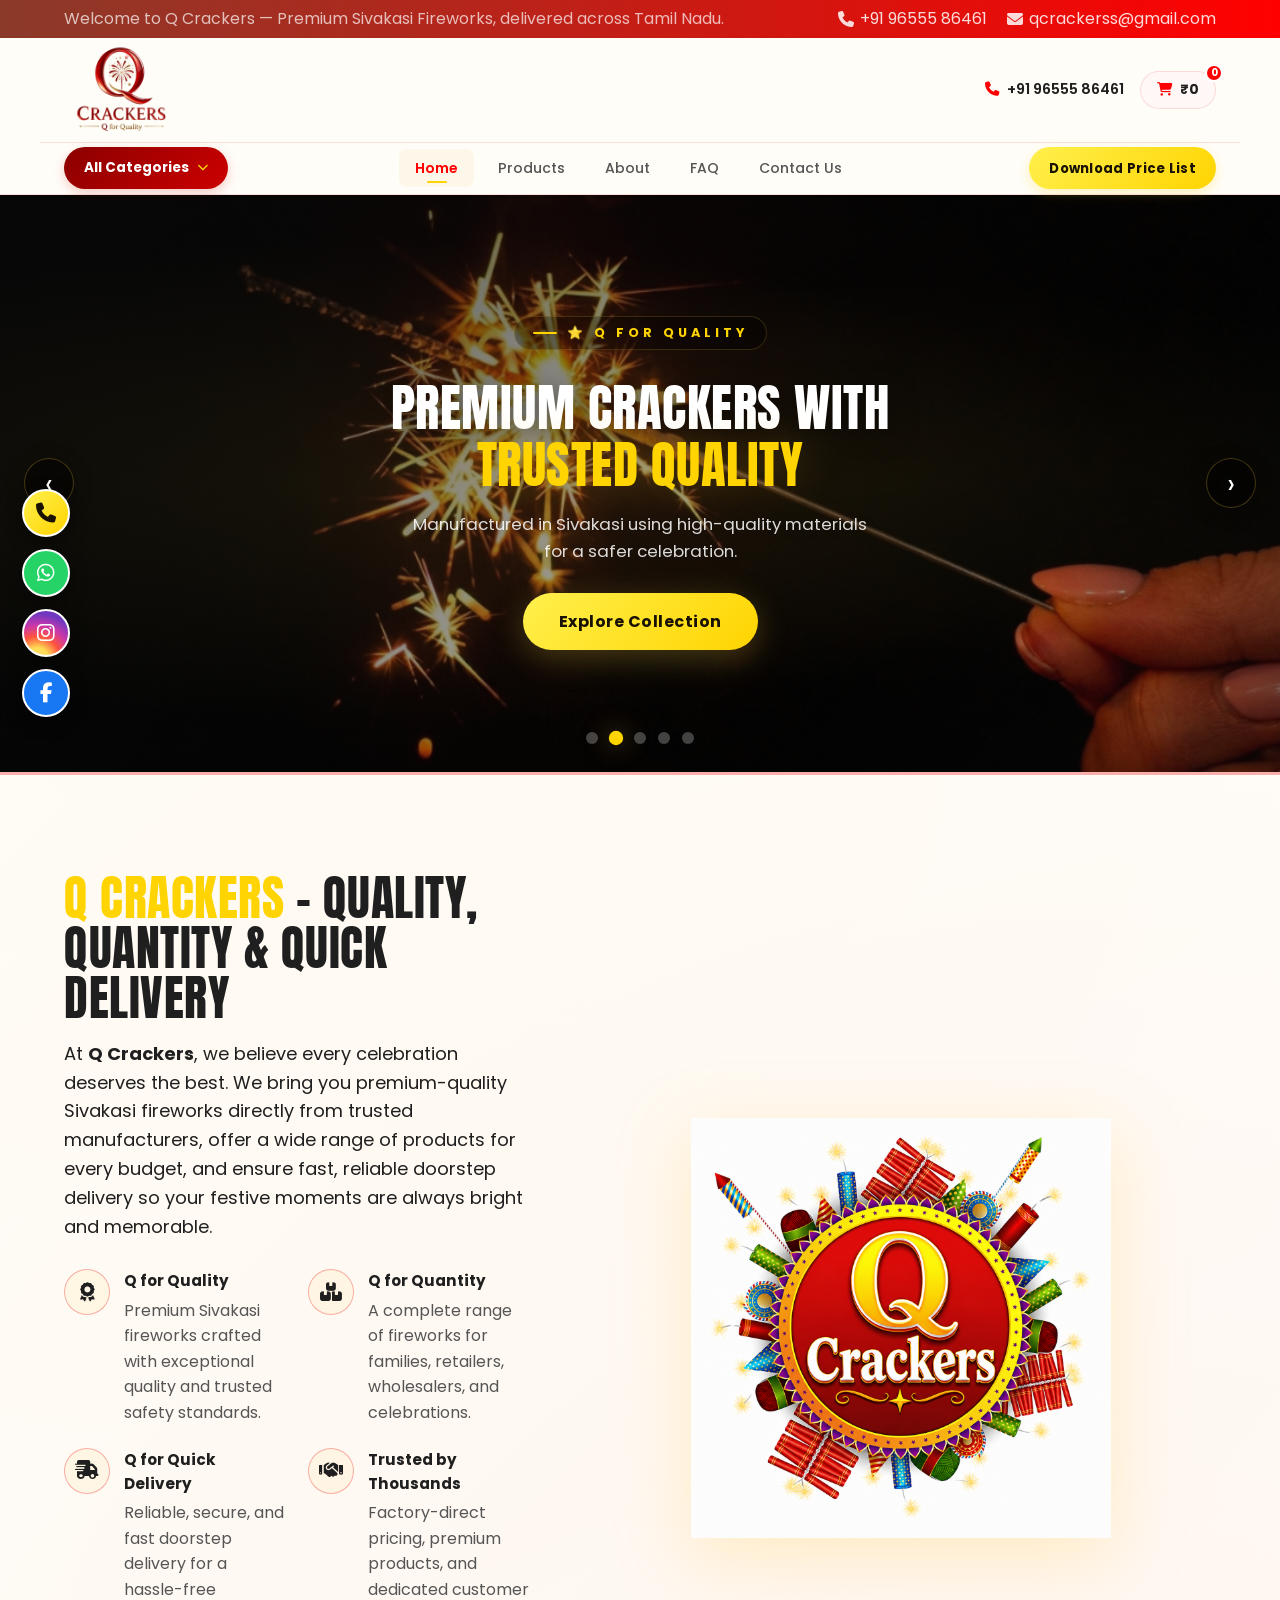
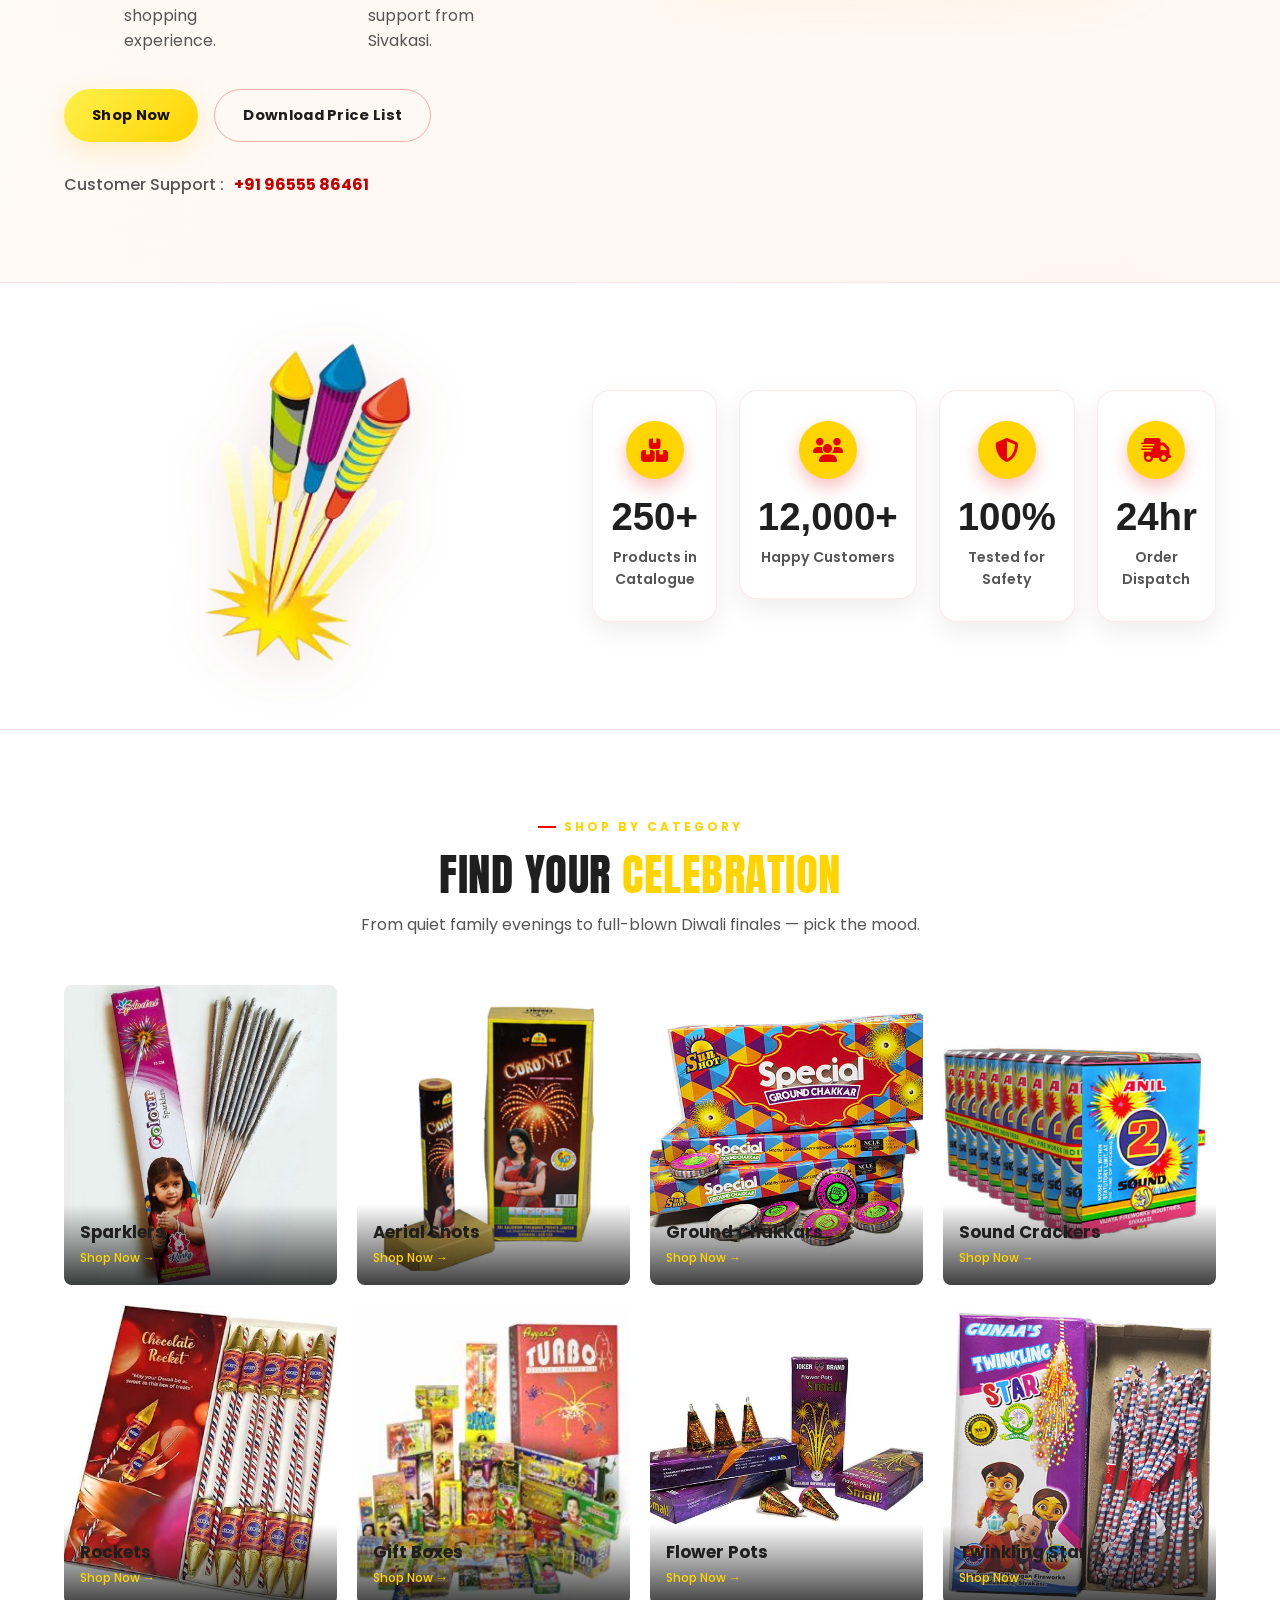
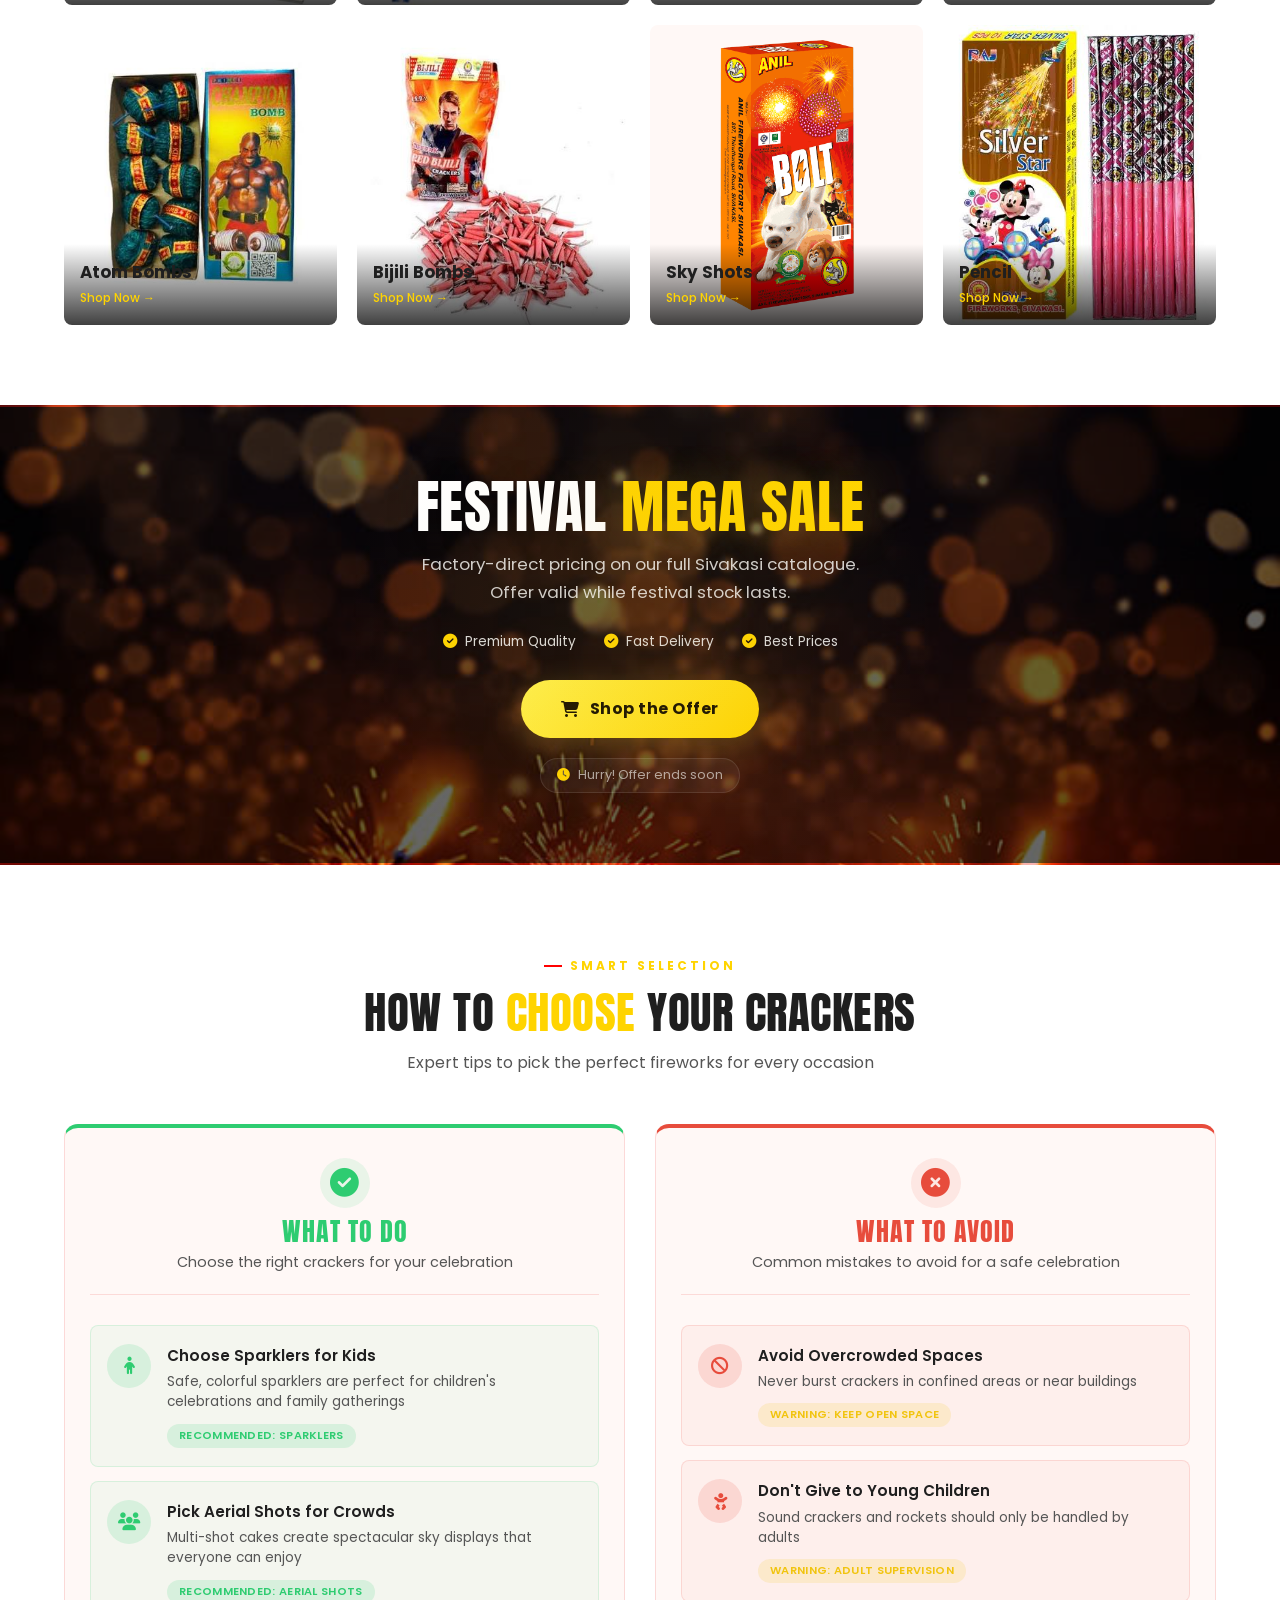
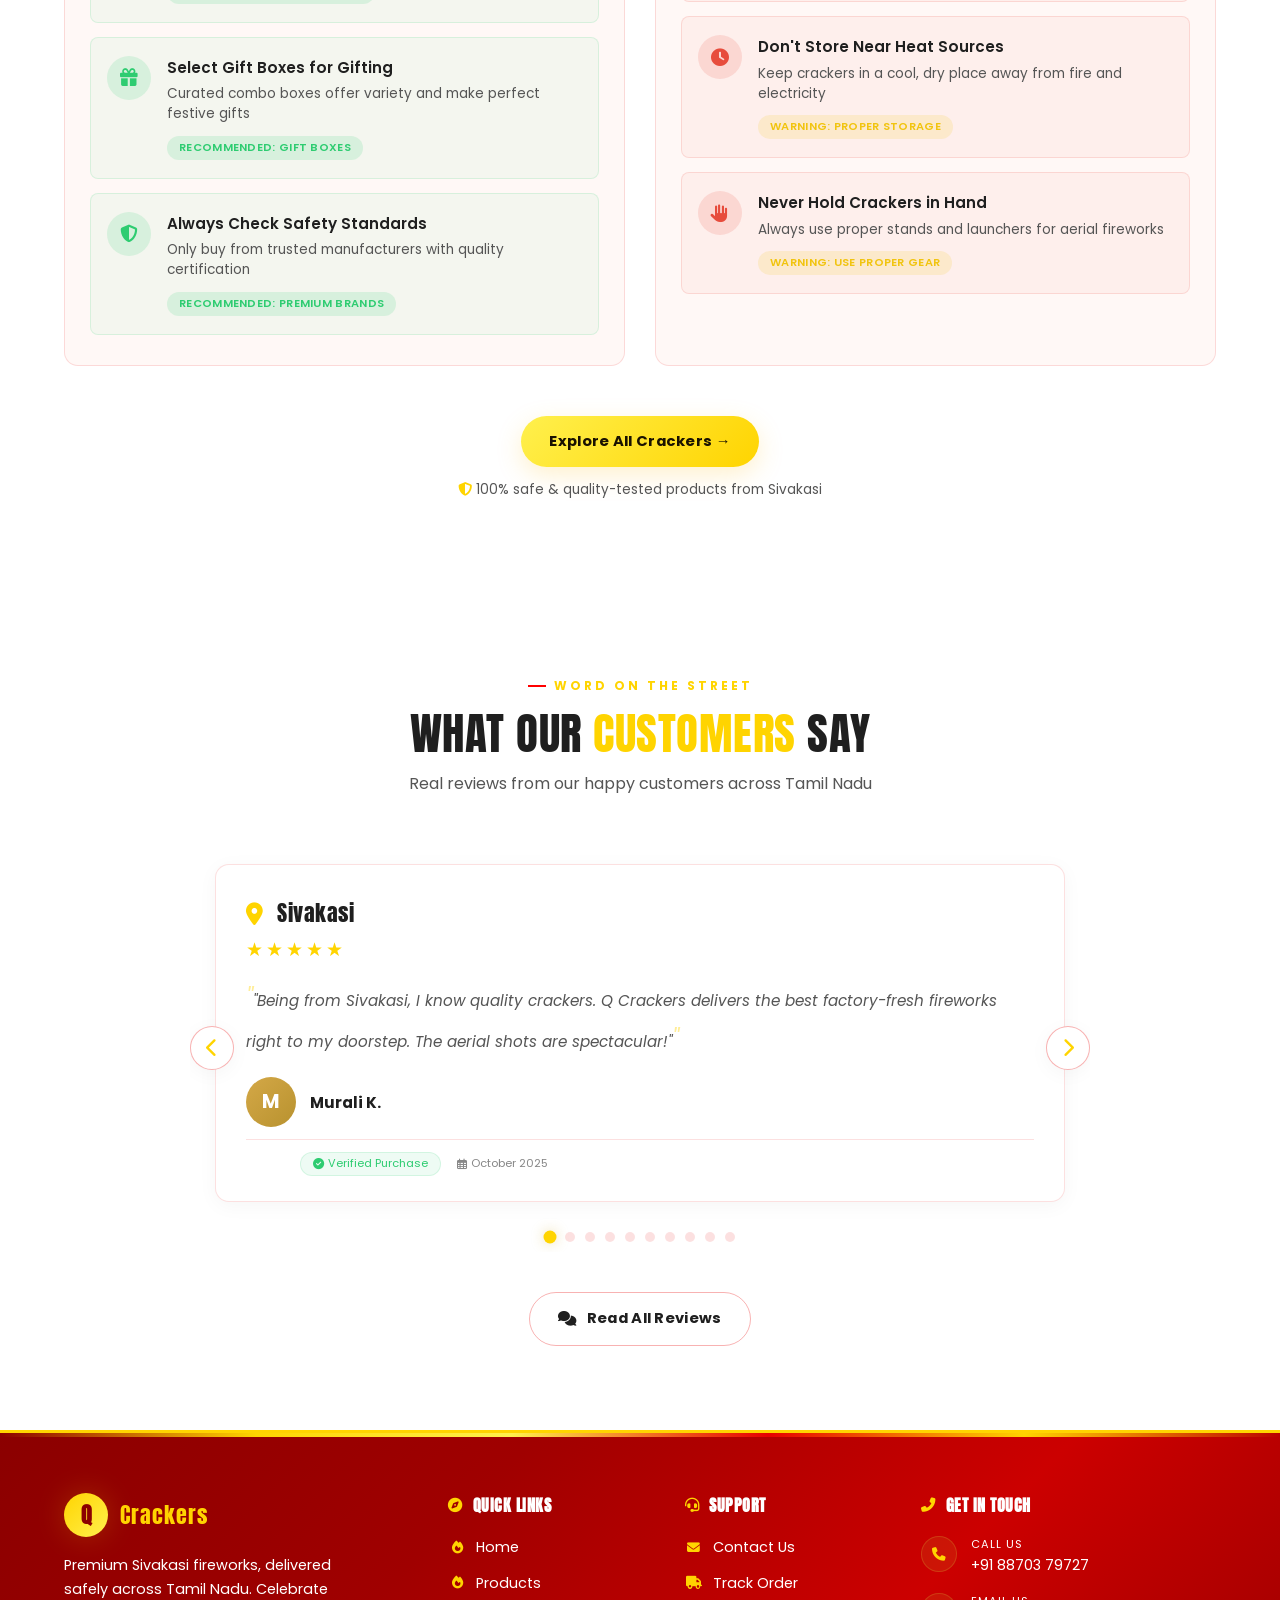
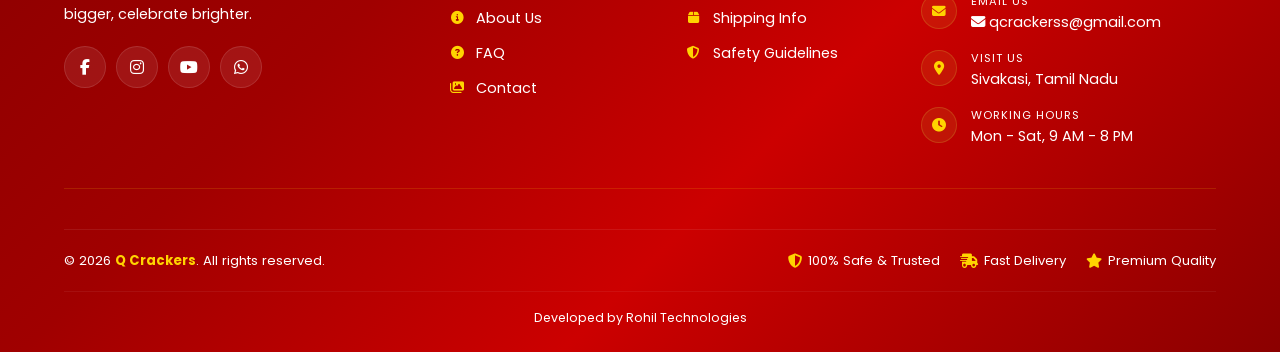
==== commit fde3293d: "Q CRACKERS Website Products Page update" ====
--- a/index.html
+++ b/index.html
@@ -36,6 +36,69 @@
             background: #999;
             font-size: 0.55rem;
         }
+
+        /* ===== STATS SECTION - REDESIGN + COUNT-UP ===== */
+        .strip-stats .grid-4 {
+            display: grid;
+            grid-template-columns: repeat(4, 1fr);
+            gap: 22px;
+        }
+
+        .stat-card {
+            background: #ffffff;
+            border-radius: 18px;
+            padding: 30px 18px;
+            text-align: center;
+            border: 1px solid rgba(230, 0, 0, 0.08);
+            box-shadow: 0 10px 26px rgba(0, 0, 0, 0.07);
+            transition: transform 0.35s ease, box-shadow 0.35s ease;
+        }
+
+        .stat-card:hover {
+            transform: translateY(-8px);
+            box-shadow: 0 18px 36px rgba(0, 0, 0, 0.12);
+        }
+
+        .stat-icon {
+            width: 58px;
+            height: 58px;
+            margin: 0 auto 16px;
+            border-radius: 50%;
+            display: flex;
+            align-items: center;
+            justify-content: center;
+            font-size: 1.5rem;
+            color: var(--card);
+            background: var( --yellow);
+            box-shadow: 0 8px 18px rgba(230, 0, 0, 0.25);
+        }
+
+        .stat-number {
+            display: block;
+            font-size: clamp(1.8rem, 3vw, 2.4rem);
+            font-weight: 800;
+            line-height: 1.15;
+            margin-bottom: 6px;
+        }
+
+        .stat-card span {
+            display: block;
+            font-size: 0.88rem;
+            font-weight: 600;
+            color: var(--text-muted, #666);
+        }
+
+        @media (max-width: 768px) {
+            .strip-stats .grid-4 {
+                grid-template-columns: repeat(2, 1fr);
+            }
+        }
+
+        @media (max-width: 420px) {
+            .stat-card {
+                padding: 22px 12px;
+            }
+        }
     </style>
 </head>
 
@@ -46,7 +109,9 @@
                 Nadu.</span>
             <div class="top-bar-contacts">
                 <a href="tel:+919655586461"><i class="fas fa-phone"></i> +91 96555 86461</a>
-                <a href="mailto:hello@qcrackers.in"><i class="fas fa-envelope"></i>qcrackerss@gmail.com</a>
+                <a href="mailto:qcrackerss@gmail.com">
+                    <i class="fas fa-envelope"></i> qcrackerss@gmail.com
+                </a>
             </div>
         </div>
     </div>
@@ -190,6 +255,9 @@
         </div>
     </section>
 
+
+
+
     <!-- INTRO: IMAGE RIGHT / CONTENT LEFT -->
     <section class="section">
         <div class="container content-flex content-flex-reverse">
@@ -305,23 +373,27 @@
             <div class="strip-stats">
                 <div class="grid-4">
 
-                    <div class="stat">
-                        <b style="color: var(--card);">500+</b>
+                    <div class="stat-card">
+                        <div class="stat-icon"><i class="fas fa-boxes-stacked"></i></div>
+                        <b class="stat-number" data-target="250" data-suffix="+">0</b>
                         <span>Products in Catalogue</span>
                     </div>
 
-                    <div class="stat">
-                        <b style="color: var(--card);">12,000+</b>
+                    <div class="stat-card">
+                        <div class="stat-icon"><i class="fas fa-users"></i></div>
+                        <b class="stat-number" data-target="12000" data-suffix="+">0</b>
                         <span>Happy Customers</span>
                     </div>
 
-                    <div class="stat">
-                        <b style="color: var(--card);">100%</b>
+                    <div class="stat-card">
+                        <div class="stat-icon"><i class="fas fa-shield-halved"></i></div>
+                        <b class="stat-number" data-target="100" data-suffix="%">0</b>
                         <span>Tested for Safety</span>
                     </div>
 
-                    <div class="stat">
-                        <b style="color: var(--card);">24hr</b>
+                    <div class="stat-card">
+                        <div class="stat-icon"><i class="fas fa-truck-fast"></i></div>
+                        <b class="stat-number" data-target="24" data-suffix="hr">0</b>
                         <span>Order Dispatch</span>
                     </div>
 
@@ -1331,7 +1403,9 @@
                             <div class="contact-icon"><i class="fas fa-envelope"></i></div>
                             <div class="contact-detail">
                                 <span class="contact-label">Email Us</span>
-                                <a href="mailto:hello@qcrackers.in">hello@qcrackers.in</a>
+                                <a href="mailto:qcrackerss@gmail.com">
+                                    <i class="fas fa-envelope"></i> qcrackerss@gmail.com
+                                </a>
                             </div>
                         </li>
                         <li>
@@ -1757,123 +1831,221 @@
 
 
         // ============================================================
-        // 8. CART MANAGER (PERSISTENT CART WITH BADGE)
+        // 8. STATS COUNT-UP ANIMATION
         // ============================================================
-        var CartManager = {
-            STORAGE_KEY: 'qcrackers_cart',
-
-            getCart: function () {
-                try {
-                    var data = localStorage.getItem(this.STORAGE_KEY);
-                    return data ? JSON.parse(data) : {};
-                } catch (e) {
-                    return {};
-                }
-            },
-
-            saveCart: function (cart) {
-                localStorage.setItem(this.STORAGE_KEY, JSON.stringify(cart));
-                this.updateCartBadge();
-            },
-
-            addItem: function (productName, quantity) {
-                if (quantity === undefined) quantity = 1;
-                var cart = this.getCart();
-                cart[productName] = (cart[productName] || 0) + quantity;
-                this.saveCart(cart);
-            },
-
-            removeItem: function (productName) {
-                var cart = this.getCart();
-                delete cart[productName];
-                this.saveCart(cart);
-            },
-
-            updateQuantity: function (productName, quantity) {
-                var cart = this.getCart();
-                if (quantity <= 0) {
-                    delete cart[productName];
-                } else {
-                    cart[productName] = quantity;
-                }
-                this.saveCart(cart);
-            },
-
-            clearCart: function () {
-                localStorage.removeItem(this.STORAGE_KEY);
-                this.updateCartBadge();
-            },
-
-            getTotalItems: function () {
-                var cart = this.getCart();
-                var total = 0;
-                for (var key in cart) {
-                    if (cart.hasOwnProperty(key)) {
-                        total += cart[key];
+        document.addEventListener('DOMContentLoaded', function () {
+            var statNumbers = document.querySelectorAll('.stat-number');
+            if (!statNumbers.length) return;
+
+            var hasAnimated = false;
+
+            function animateNumber(el) {
+                var target = parseInt(el.dataset.target, 10) || 0;
+                var suffix = el.dataset.suffix || '';
+                var duration = 1600;
+                var startTime = null;
+
+                function step(timestamp) {
+                    if (!startTime) startTime = timestamp;
+                    var progress = Math.min((timestamp - startTime) / duration, 1);
+                    var eased = 1 - Math.pow(1 - progress, 3); // ease-out
+                    var current = Math.floor(eased * target);
+                    el.textContent = current.toLocaleString('en-IN') + suffix;
+
+                    if (progress < 1) {
+                        requestAnimationFrame(step);
+                    } else {
+                        el.textContent = target.toLocaleString('en-IN') + suffix;
                     }
                 }
-                return total;
-            },
-
-            getCartItems: function () {
-                var cart = this.getCart();
-                var items = [];
-                for (var name in cart) {
-                    if (cart.hasOwnProperty(name)) {
-                        items.push({ name: name, quantity: cart[name] });
-                    }
-                }
-                return items;
-            },
-
-            updateCartBadge: function () {
-                var total = this.getTotalItems();
-                var badges = document.querySelectorAll('.cart-badge');
-                badges.forEach(function (badge) {
-                    badge.textContent = total;
-                    badge.style.display = total > 0 ? 'flex' : 'none';
-                });
-
-                // Update header cart total
-                var headerCartTotal = document.getElementById('header-cart-total');
-                if (headerCartTotal) {
-                    if (total > 0) {
-                        // Get total amount from localStorage or calculate
-                        headerCartTotal.textContent = '₹' + total;
-                    } else {
-                        headerCartTotal.textContent = '₹0';
-                    }
-                }
-            },
-
-            // Sync cart from products page (if any)
-            syncFromProducts: function () {
-                // This will be called from products page
-                this.updateCartBadge();
-            }
-        };
+                requestAnimationFrame(step);
+            }
+
+            var statsSection = document.querySelector('.strip-stats');
+            if (statsSection && 'IntersectionObserver' in window) {
+                var statsObserver = new IntersectionObserver(function (entries) {
+                    entries.forEach(function (entry) {
+                        if (entry.isIntersecting && !hasAnimated) {
+                            hasAnimated = true;
+                            statNumbers.forEach(animateNumber);
+                            statsObserver.unobserve(entry.target);
+                        }
+                    });
+                }, { threshold: 0.4 });
+                statsObserver.observe(statsSection);
+            } else {
+                statNumbers.forEach(animateNumber);
+            }
+        });
+
 
         // ============================================================
-        // 9. CART BUTTON - REDIRECT TO PRODUCTS
+        // 9. CART MODAL FUNCTIONALITY
         // ============================================================
         document.addEventListener('DOMContentLoaded', function () {
             // Initialize cart badge
-            CartManager.updateCartBadge();
-
-            // Open cart button - redirect to products page
+            if (typeof CartManager !== 'undefined') {
+                CartManager.updateBadge();
+            }
+
+            // ===== OPEN CART MODAL =====
             var openCartBtn = document.getElementById('open-cart-btn');
             if (openCartBtn) {
-                openCartBtn.addEventListener('click', function () {
+                openCartBtn.addEventListener('click', function (e) {
+                    e.preventDefault();
+                    var modal = document.getElementById('cart-modal');
+                    if (modal) {
+                        modal.classList.add('active');
+                        updateCartModal();
+                    } else {
+                        // If cart modal doesn't exist on this page, go to products
+                        window.location.href = 'products.html';
+                    }
+                });
+            }
+
+            // ===== CLOSE CART MODAL =====
+            var closeCartBtn = document.getElementById('cart-modal-close');
+            if (closeCartBtn) {
+                closeCartBtn.addEventListener('click', function () {
+                    var modal = document.getElementById('cart-modal');
+                    if (modal) modal.classList.remove('active');
+                });
+            }
+
+            // ===== CONTINUE SHOPPING =====
+            var continueBtn = document.getElementById('cart-continue-btn');
+            if (continueBtn) {
+                continueBtn.addEventListener('click', function () {
+                    var modal = document.getElementById('cart-modal');
+                    if (modal) modal.classList.remove('active');
+                });
+            }
+
+            // ===== CLOSE ON OVERLAY CLICK =====
+            var modal = document.getElementById('cart-modal');
+            if (modal) {
+                modal.addEventListener('click', function (e) {
+                    if (e.target === this) {
+                        this.classList.remove('active');
+                    }
+                });
+            }
+
+            // ===== ESC KEY TO CLOSE =====
+            document.addEventListener('keydown', function (e) {
+                if (e.key === 'Escape') {
+                    var modal = document.getElementById('cart-modal');
+                    if (modal && modal.classList.contains('active')) {
+                        modal.classList.remove('active');
+                    }
+                }
+            });
+
+            // ===== UPDATE CART MODAL =====
+            function updateCartModal() {
+                if (typeof CartManager === 'undefined') return;
+
+                var items = CartManager.getCartItems();
+                var totalItems = CartManager.getTotalItems();
+                var container = document.getElementById('cart-modal-tbody');
+                var emptyMsg = document.getElementById('cart-empty-msg');
+                var table = document.getElementById('cart-modal-table');
+                var countEl = document.getElementById('cart-modal-count');
+                var totalProductsEl = document.getElementById('cart-modal-total-products');
+                var totalEl = document.getElementById('cart-modal-overall-total');
+                var warningEl = document.getElementById('cart-min-order-warning');
+                var warningTotalEl = document.getElementById('cart-warning-total');
+
+                // Update count
+                if (countEl) countEl.textContent = totalItems;
+                if (totalProductsEl) totalProductsEl.textContent = totalItems;
+
+                if (items.length === 0) {
+                    if (emptyMsg) emptyMsg.style.display = 'block';
+                    if (table) table.style.display = 'none';
+                    if (warningEl) warningEl.style.display = 'none';
+                    if (totalEl) totalEl.textContent = '₹0';
+                    return;
+                }
+
+                if (emptyMsg) emptyMsg.style.display = 'none';
+                if (table) table.style.display = 'table';
+
+                // Build items list
+                var html = '';
+                var totalAmount = 0;
+                items.forEach(function (item) {
+                    // Get price from data-price attribute or use default
+                    var price = 100; // Default price
+                    // Try to find product price from page
+                    var productRow = document.querySelector('.product-table tbody tr[data-name="' + item.name + '"]');
+                    if (productRow) {
+                        var priceTag = productRow.querySelector('.price-tag');
+                        if (priceTag) {
+                            var match = priceTag.textContent.trim().match(/₹(\d+)/);
+                            if (match) price = parseInt(match[1], 10);
+                        }
+                    }
+
+                    var amount = price * item.quantity;
+                    totalAmount += amount;
+
+                    html += '<tr>';
+                    html += '<td>' + item.name + '</td>';
+                    html += '<td>' + item.quantity + '</td>';
+                    html += '<td>₹' + price.toLocaleString() + '</td>';
+                    html += '<td>₹' + amount.toLocaleString() + '</td>';
+                    html += '<td><button class="cart-modal-remove" data-name="' + item.name + '">Remove</button></td>';
+                    html += '</tr>';
+                });
+
+                if (container) container.innerHTML = html;
+
+                // Update total
+                if (totalEl) totalEl.textContent = '₹' + totalAmount.toLocaleString();
+
+                // Check minimum order
+                var minOrder = 2500;
+                if (warningEl) {
+                    if (totalAmount > 0 && totalAmount < minOrder) {
+                        warningEl.style.display = 'flex';
+                        if (warningTotalEl) warningTotalEl.textContent = '₹' + totalAmount.toLocaleString();
+                    } else {
+                        warningEl.style.display = 'none';
+                    }
+                }
+
+                // Add remove button listeners
+                container.querySelectorAll('.cart-modal-remove').forEach(function (btn) {
+                    btn.addEventListener('click', function () {
+                        var name = this.dataset.name;
+                        if (typeof CartManager !== 'undefined') {
+                            CartManager.removeItem(name);
+                            CartManager.updateBadge();
+                            updateCartModal();
+                        }
+                    });
+                });
+            }
+
+            // ===== PROCEED TO CHECKOUT =====
+            var checkoutBtn = document.getElementById('cart-checkout-btn');
+            if (checkoutBtn) {
+                checkoutBtn.addEventListener('click', function () {
+                    var totalItems = typeof CartManager !== 'undefined' ? CartManager.getTotalItems() : 0;
+                    if (totalItems === 0) {
+                        alert('Your cart is empty!');
+                        return;
+                    }
+                    // Redirect to products page to complete order
                     window.location.href = 'products.html';
                 });
             }
 
-            console.log('✅ Q Crackers - All JavaScript loaded successfully!');
-            console.log('📦 Items in cart: ' + CartManager.getTotalItems());
+            console.log('✅ Q Crackers - Cart functionality loaded!');
+            console.log('📦 Items in cart: ' + (typeof CartManager !== 'undefined' ? CartManager.getTotalItems() : 0));
         });
-
-        // Make CartManager global
-        window.CartManager = CartManager;
     </script>
     <script src="cart.js"></script>
 </body>
--- a/style.css
+++ b/style.css
@@ -5879,7 +5879,7 @@
 }
 
 .footer-desc {
-    color: rgba(255, 255, 255, 0.75);
+    color: var(--bg-white);
     font-size: 0.9rem;
     line-height: 1.7;
     max-width: 300px;
@@ -5966,7 +5966,7 @@
 }
 
 .footer-links ul li a {
-    color: rgba(255, 255, 255, 0.7);
+    color: var(--bg-white);
     font-size: 0.9rem;
     transition: all 0.3s ease;
     display: flex;
@@ -6498,12 +6498,12 @@
     font-size: 0.7rem;
     text-transform: uppercase;
     letter-spacing: 1px;
-    color: rgba(255, 255, 255, 0.4);
+    color:var(--bg-white);
 }
 
 .contact-detail a,
 .contact-detail span {
-    color: rgba(255, 255, 255, 0.7);
+    color: var(--bg-white);
     font-size: 0.9rem;
     transition: color 0.3s ease;
     text-decoration: none;
@@ -6522,7 +6522,7 @@
     gap: 12px;
     padding: 20px 0;
     border-top: 1px solid rgba(255, 255, 255, 0.08);
-    color: rgba(255, 255, 255, 0.5);
+    color:var(--bg-white);
     font-size: 0.82rem;
 }
 
@@ -6531,7 +6531,7 @@
 }
 
 .footer-bottom-left span {
-    color: rgba(255, 255, 255, 0.6);
+    color: var(--bg-white);
 }
 
 .footer-bottom-right {
@@ -6544,7 +6544,7 @@
     display: flex;
     align-items: center;
     gap: 6px;
-    color: rgba(255, 255, 255, 0.6);
+    color: var(--bg-white);
 }
 
 .footer-bottom-right span i {
@@ -9036,3 +9036,120 @@
     background: #21bd5c;
 }
 
+
+
+     /* ============================================================
+   MOBILE NAV - ALL 3 ITEMS IN ONE ROW
+   All Categories | Download Price List | Hamburger
+   ============================================================ */
+        @media (max-width: 768px) {
+
+            .nav-bottom {
+                display: flex;
+                flex-direction: row;
+                align-items: center;
+                justify-content: space-between;
+                gap: 6px;
+                padding: 6px 10px;
+                min-height: 50px;
+                flex-wrap: nowrap;
+                width: 100%;
+                box-sizing: border-box;
+            }
+
+            .all-categories {
+                flex: 1 1 auto;
+                min-width: 0;
+                width: auto;
+            }
+
+            .all-categories-btn {
+                width: 100%;
+                height: 36px;
+                padding: 6px 8px;
+                font-size: 0.72rem;
+                justify-content: center;
+                white-space: nowrap;
+                box-sizing: border-box;
+            }
+
+            .nav-actions {
+                display: flex;
+                flex-direction: row;
+                align-items: center;
+                gap: 5px;
+                flex: 0 0 auto;
+                width: auto;
+                min-width: 0;
+            }
+
+            .nav-actions .btn {
+                width: auto;
+                height: 36px;
+                padding: 6px 9px;
+                font-size: 0.65rem;
+                line-height: 1;
+                white-space: nowrap;
+                gap: 4px;
+                box-sizing: border-box;
+            }
+
+            .nav-actions .btn i {
+                font-size: 0.62rem;
+            }
+
+            .nav-actions .hamburger {
+                display: flex !important;
+                align-items: center;
+                justify-content: center;
+                width: 36px;
+                height: 36px;
+                min-width: 36px;
+                padding: 0;
+                flex: 0 0 36px;
+                box-sizing: border-box;
+            }
+
+            .nav-actions .hamburger span {
+                width: 17px;
+            }
+        }
+
+        @media (max-width: 480px) {
+
+            .nav-bottom {
+                gap: 5px;
+                padding: 5px 8px;
+            }
+
+            .all-categories-btn {
+                height: 34px;
+                padding: 5px 7px;
+                font-size: 0.65rem;
+            }
+
+            .nav-actions {
+                gap: 4px;
+            }
+
+            .nav-actions .btn {
+                height: 34px;
+                padding: 5px 7px;
+                font-size: 0.58rem;
+            }
+
+            .nav-actions .btn i {
+                font-size: 0.55rem;
+            }
+
+            .nav-actions .hamburger {
+                width: 34px;
+                height: 34px;
+                min-width: 34px;
+                flex-basis: 34px;
+            }
+
+            .nav-actions .hamburger span {
+                width: 16px;
+            }
+        }
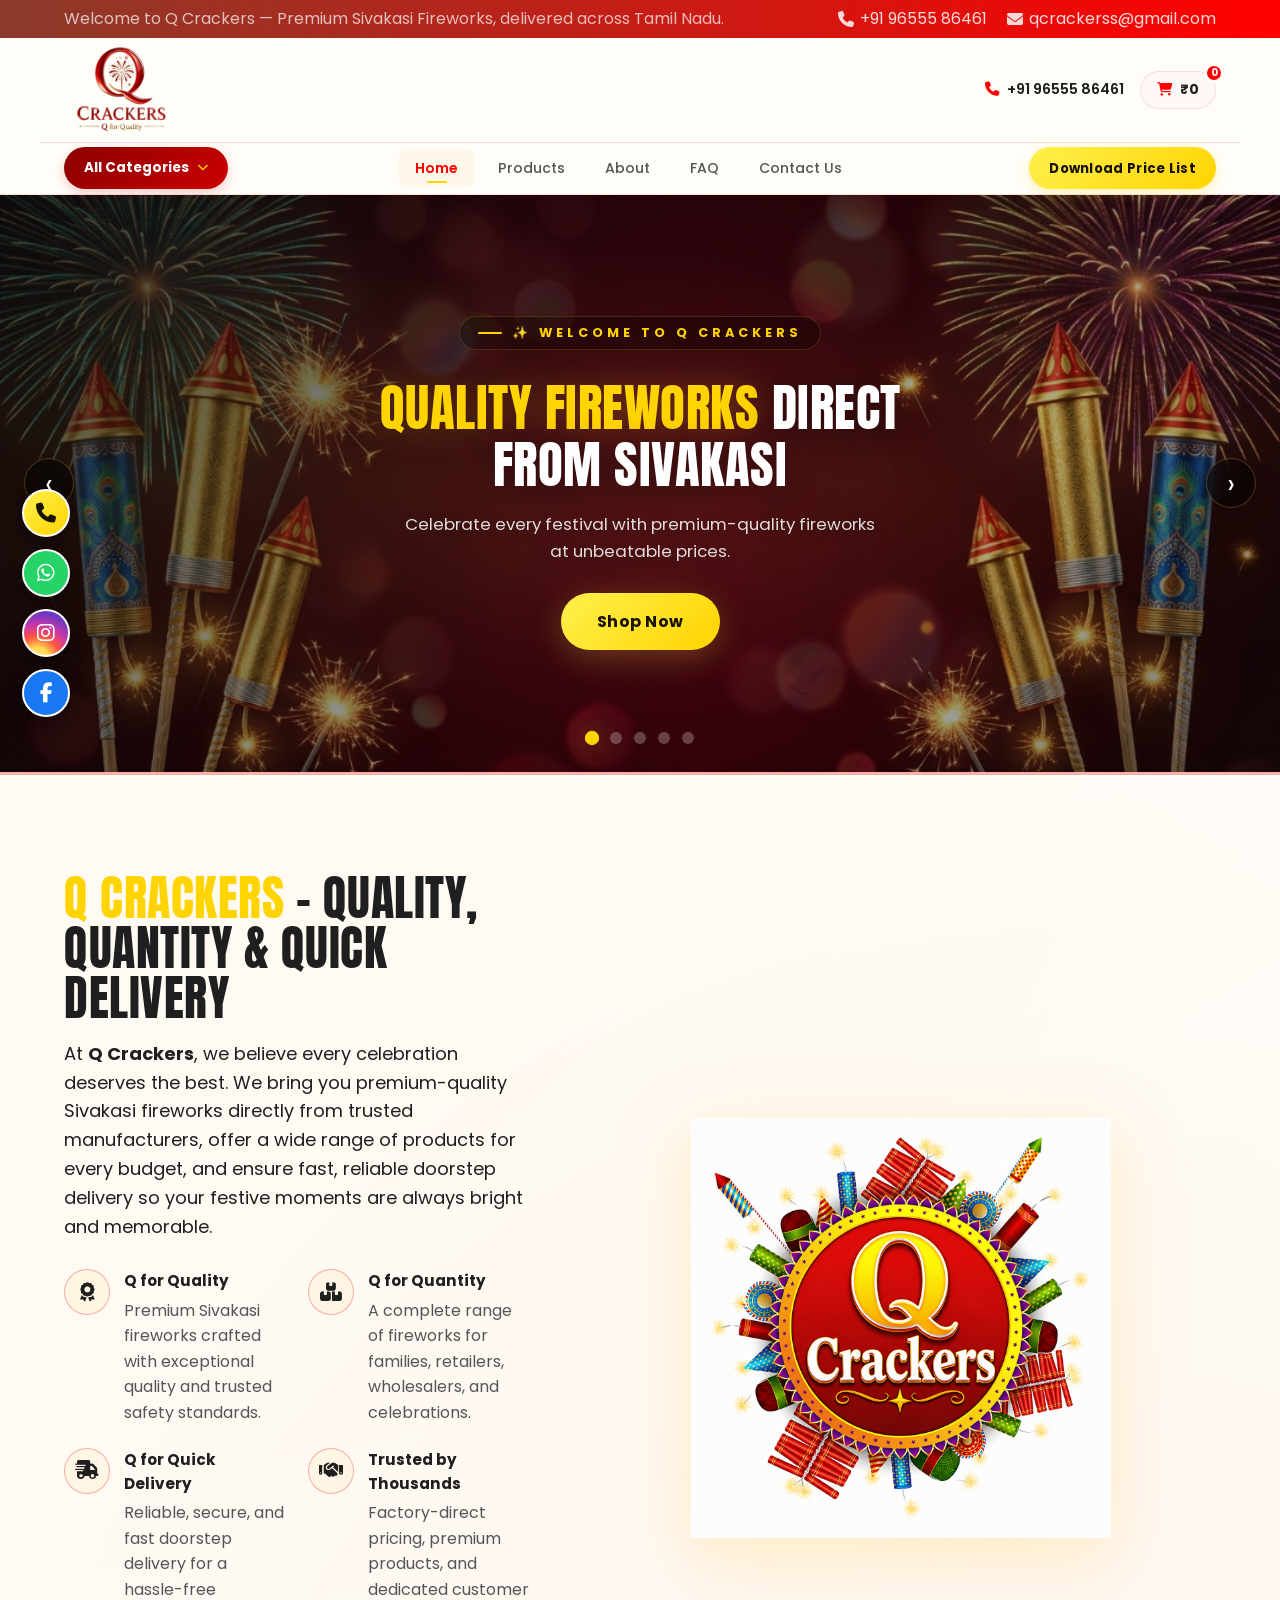
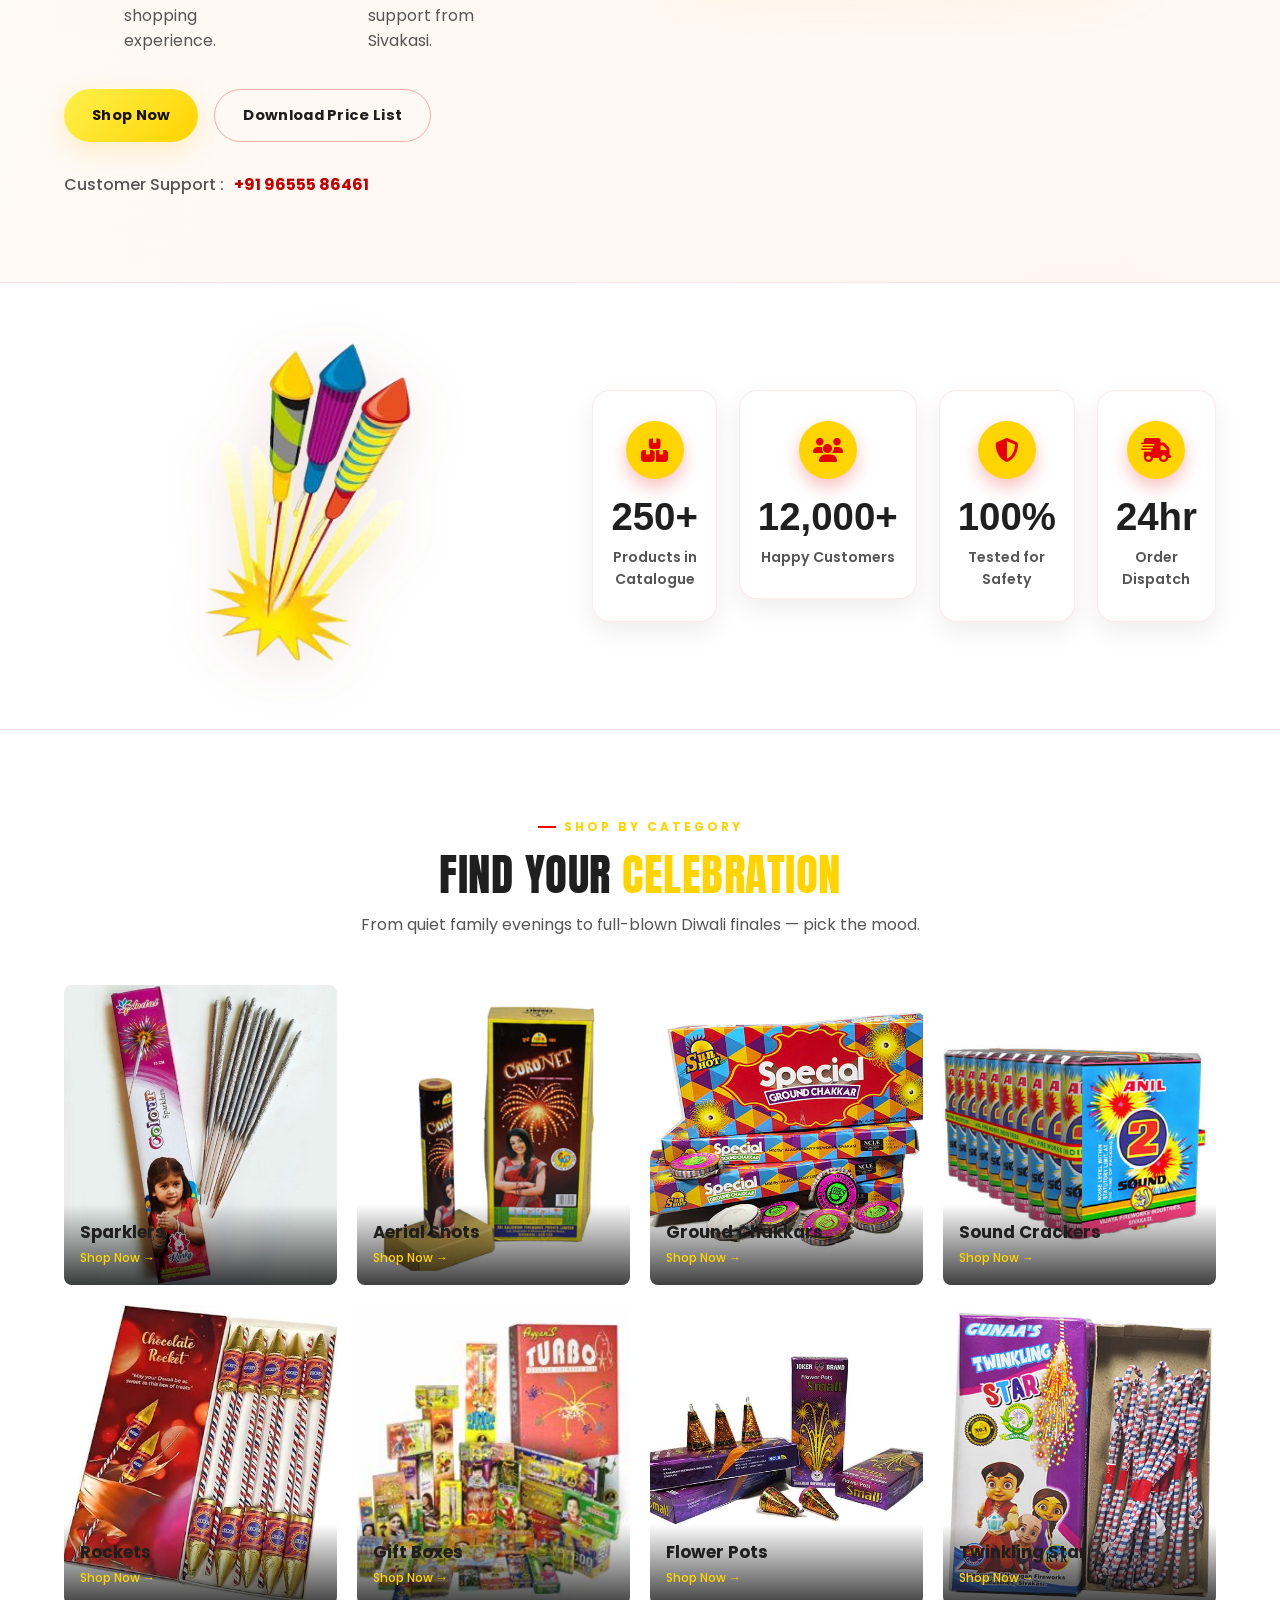
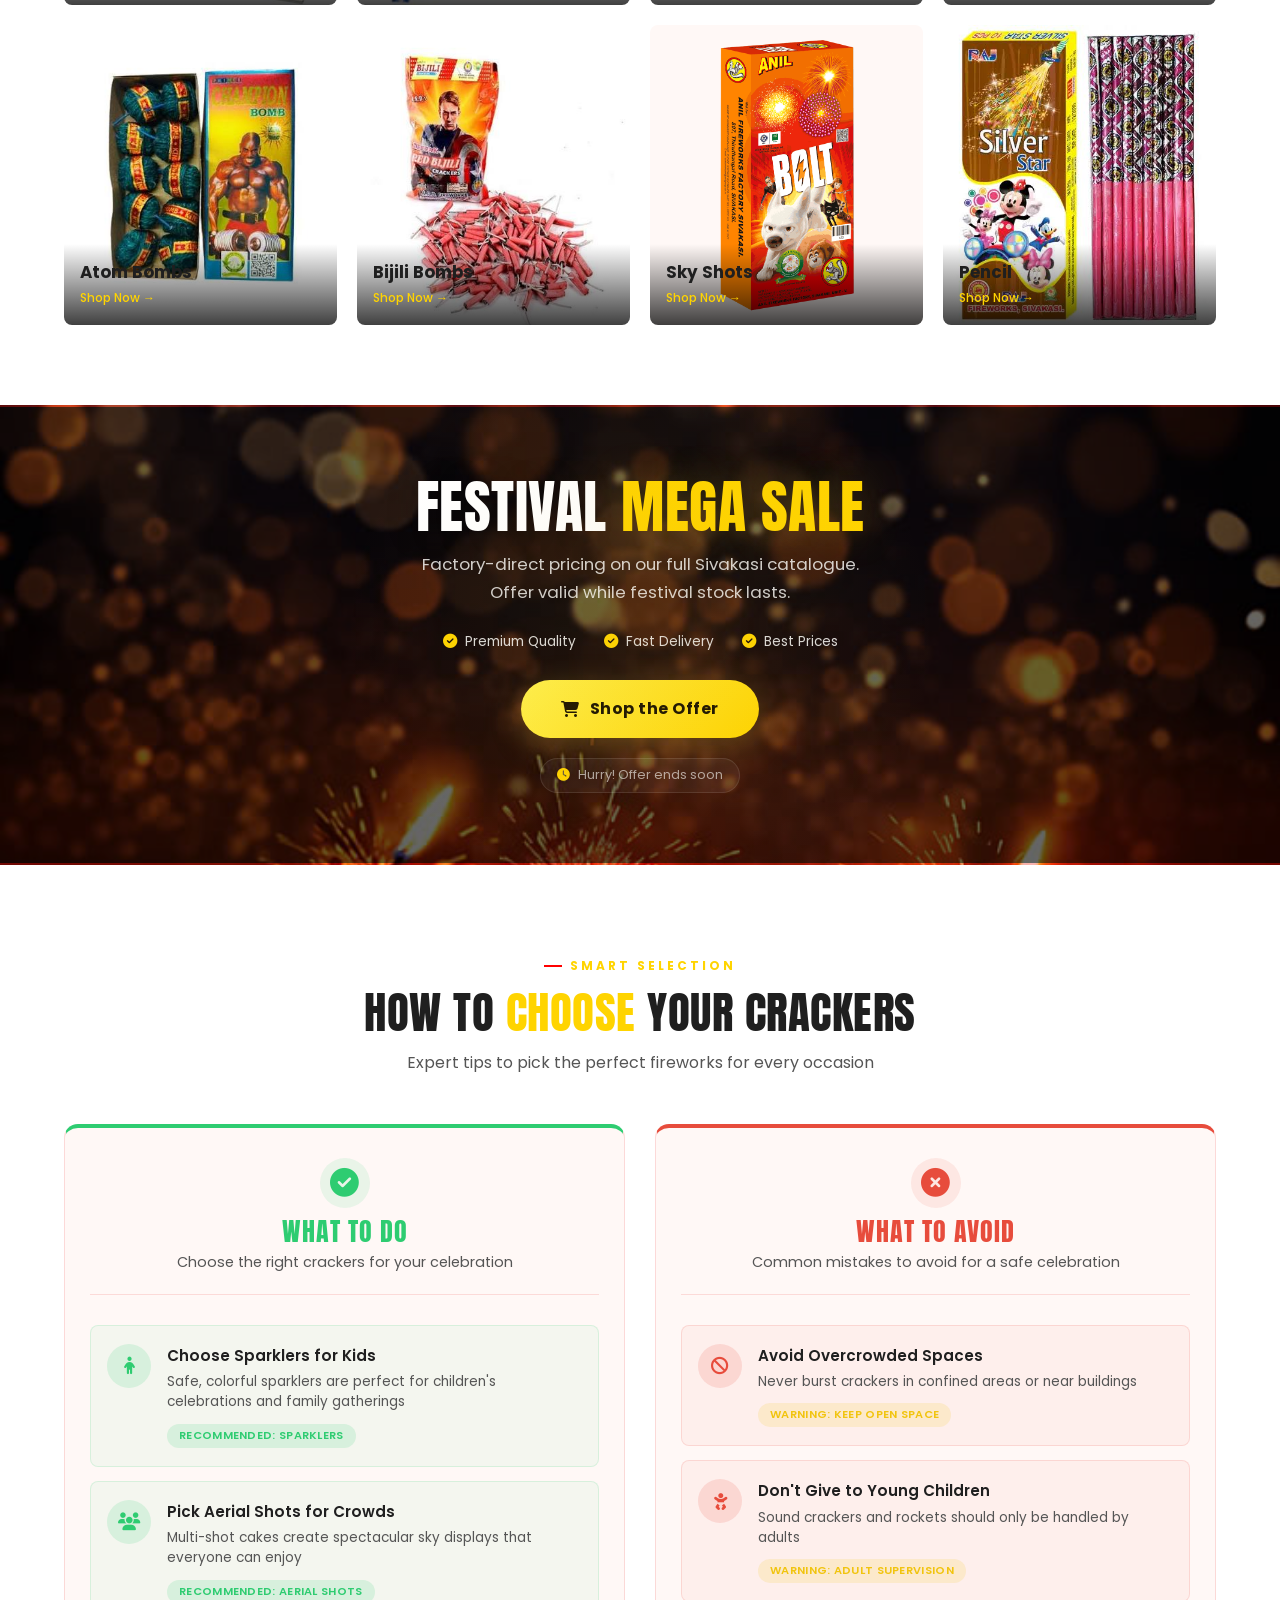
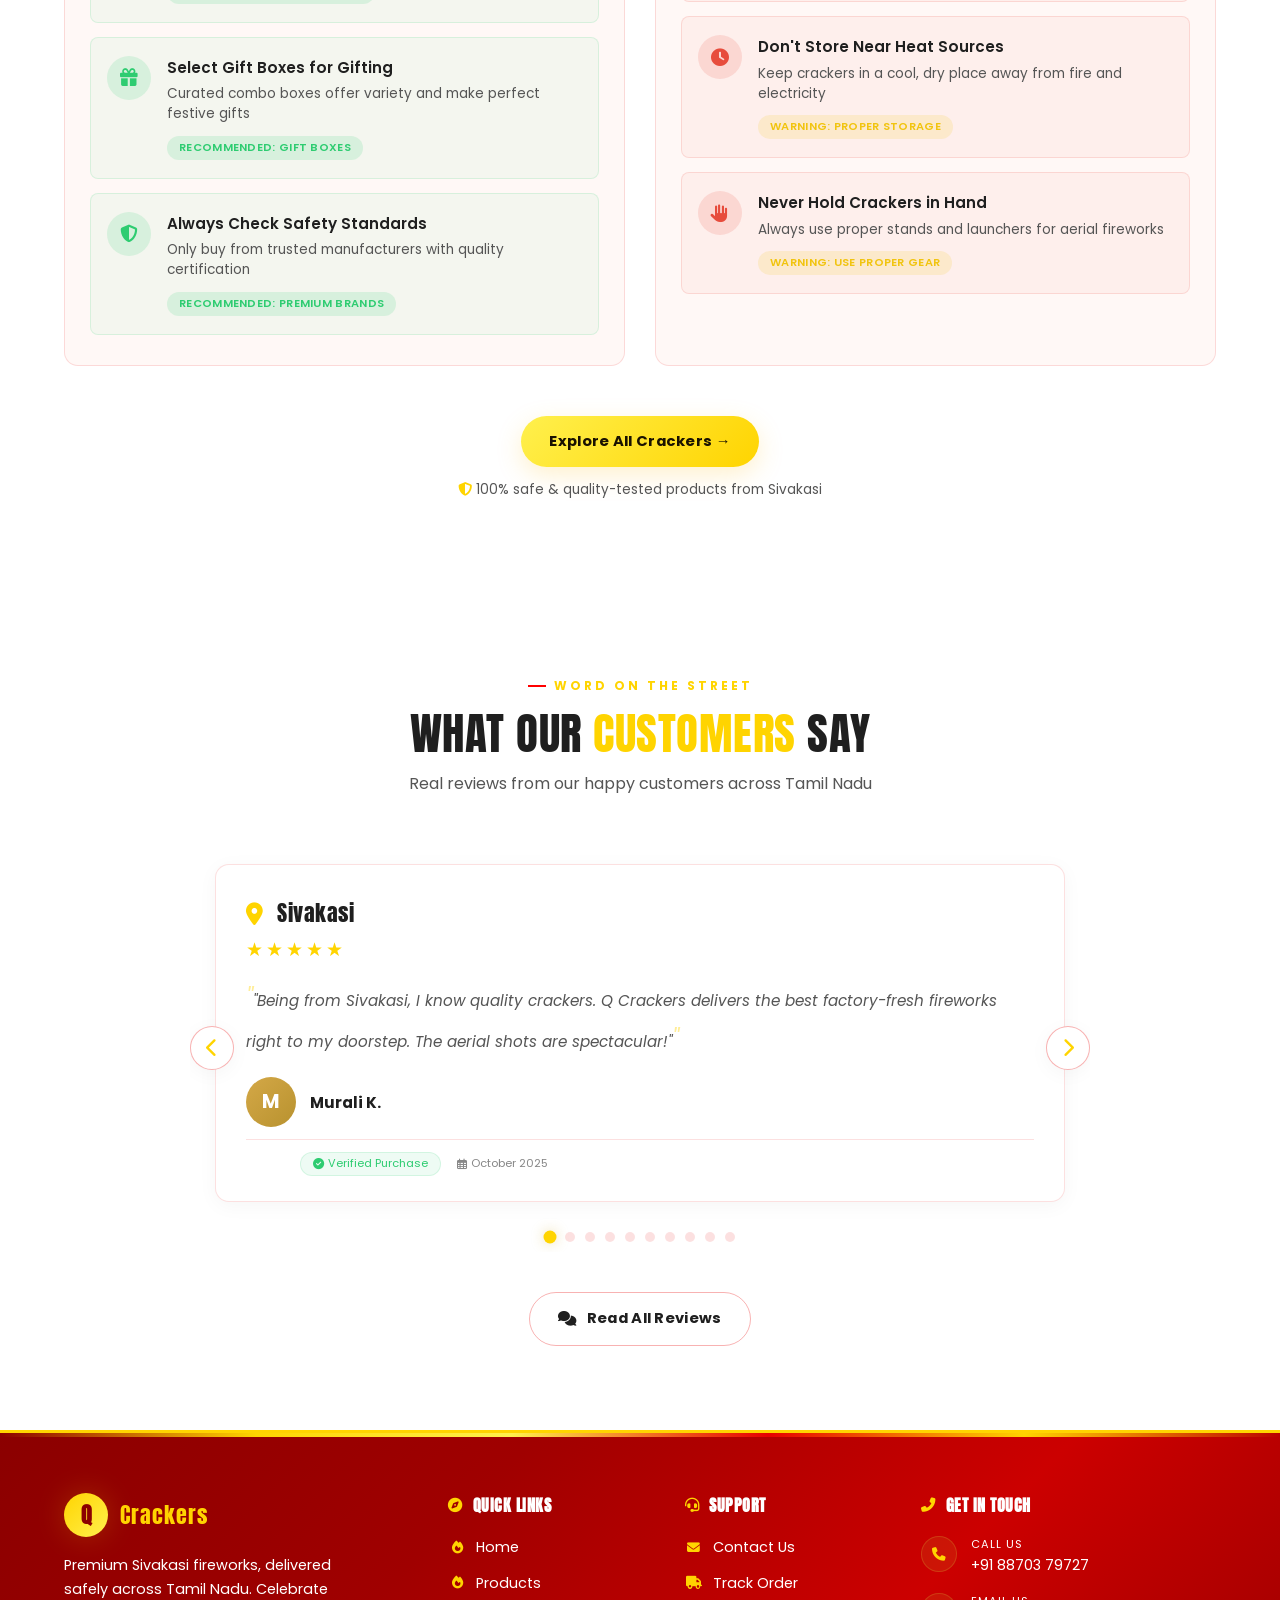
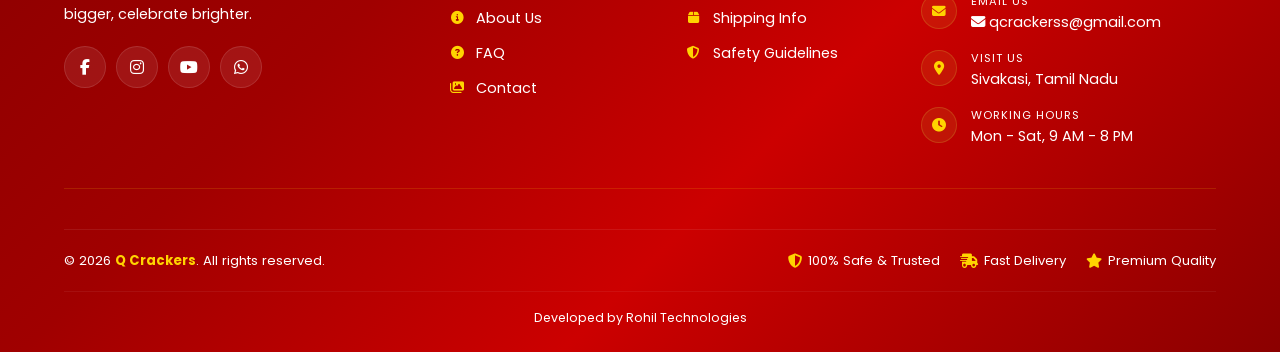
==== commit 740ce6e5: "Q Crackers Product Page Updated" ====
--- a/index.html
+++ b/index.html
@@ -69,7 +69,7 @@
             justify-content: center;
             font-size: 1.5rem;
             color: var(--card);
-            background: var( --yellow);
+            background: var(--yellow);
             box-shadow: 0 8px 18px rgba(230, 0, 0, 0.25);
         }
 
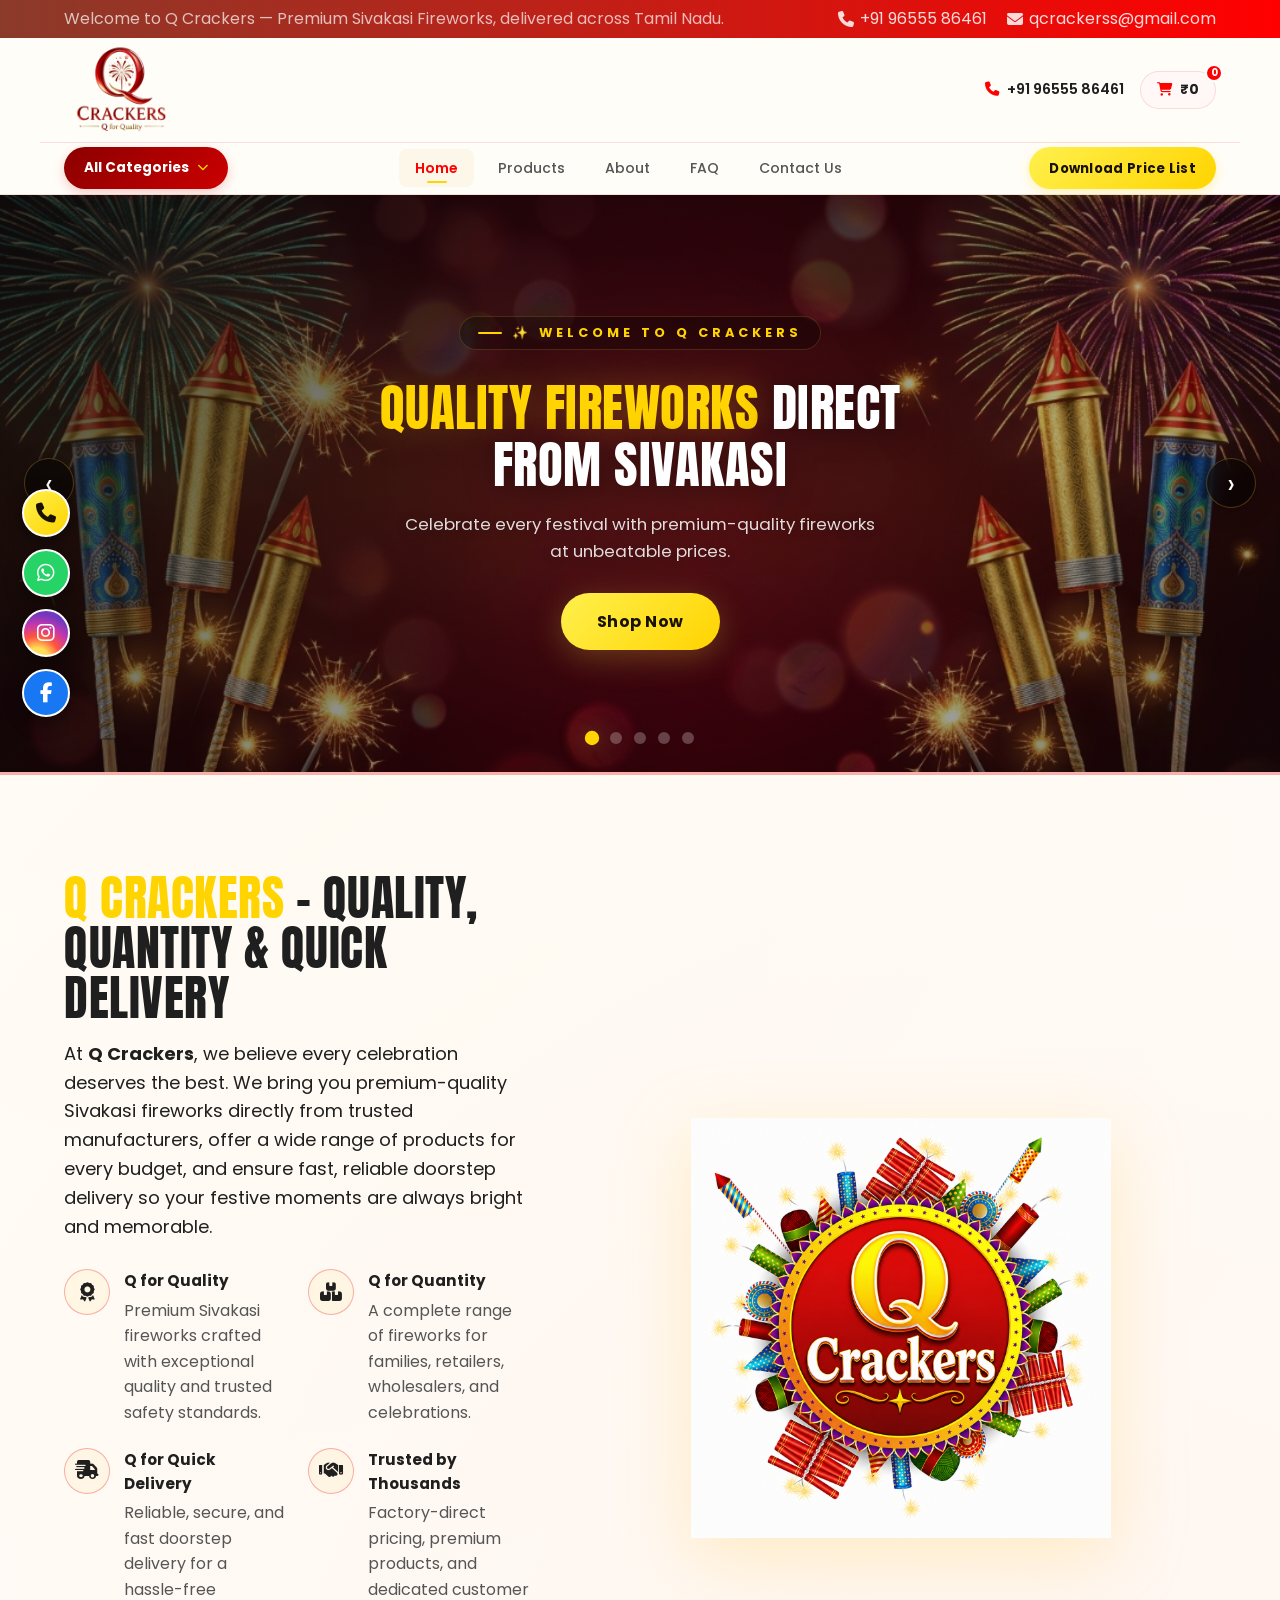
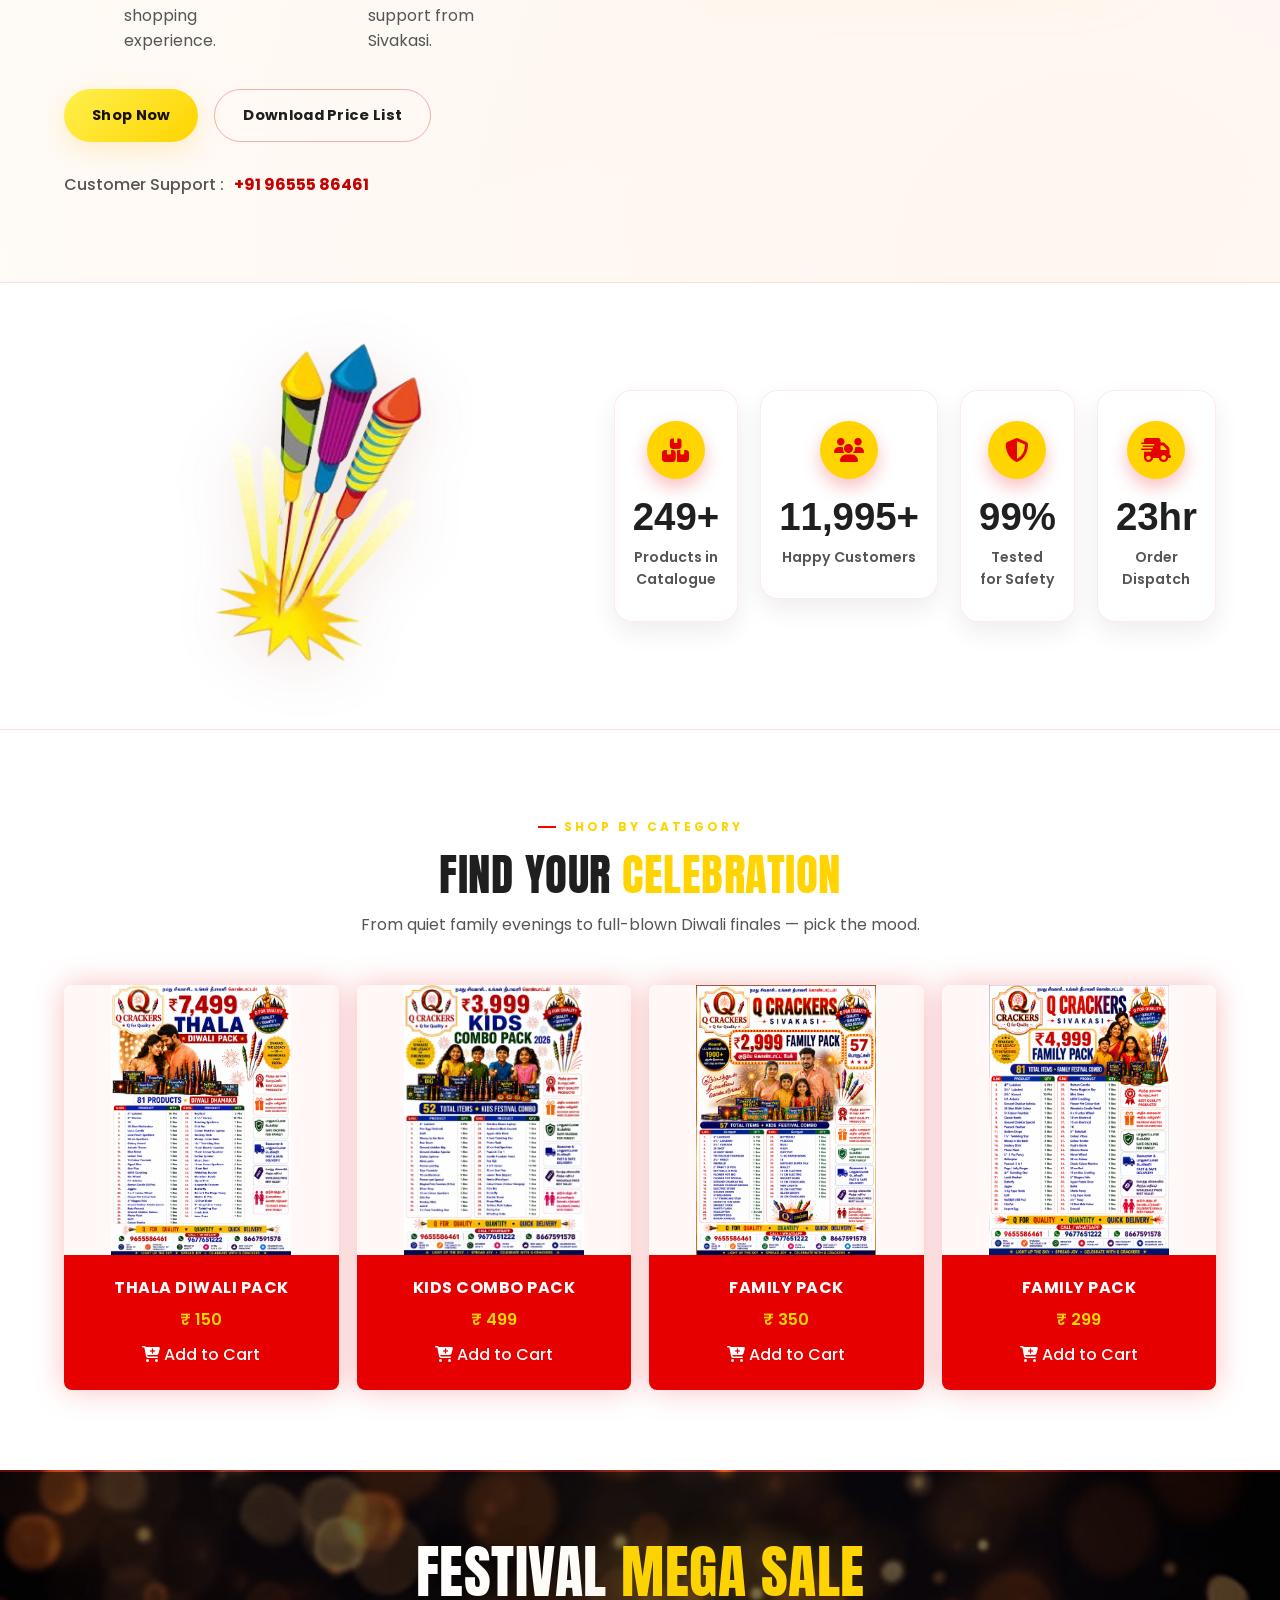
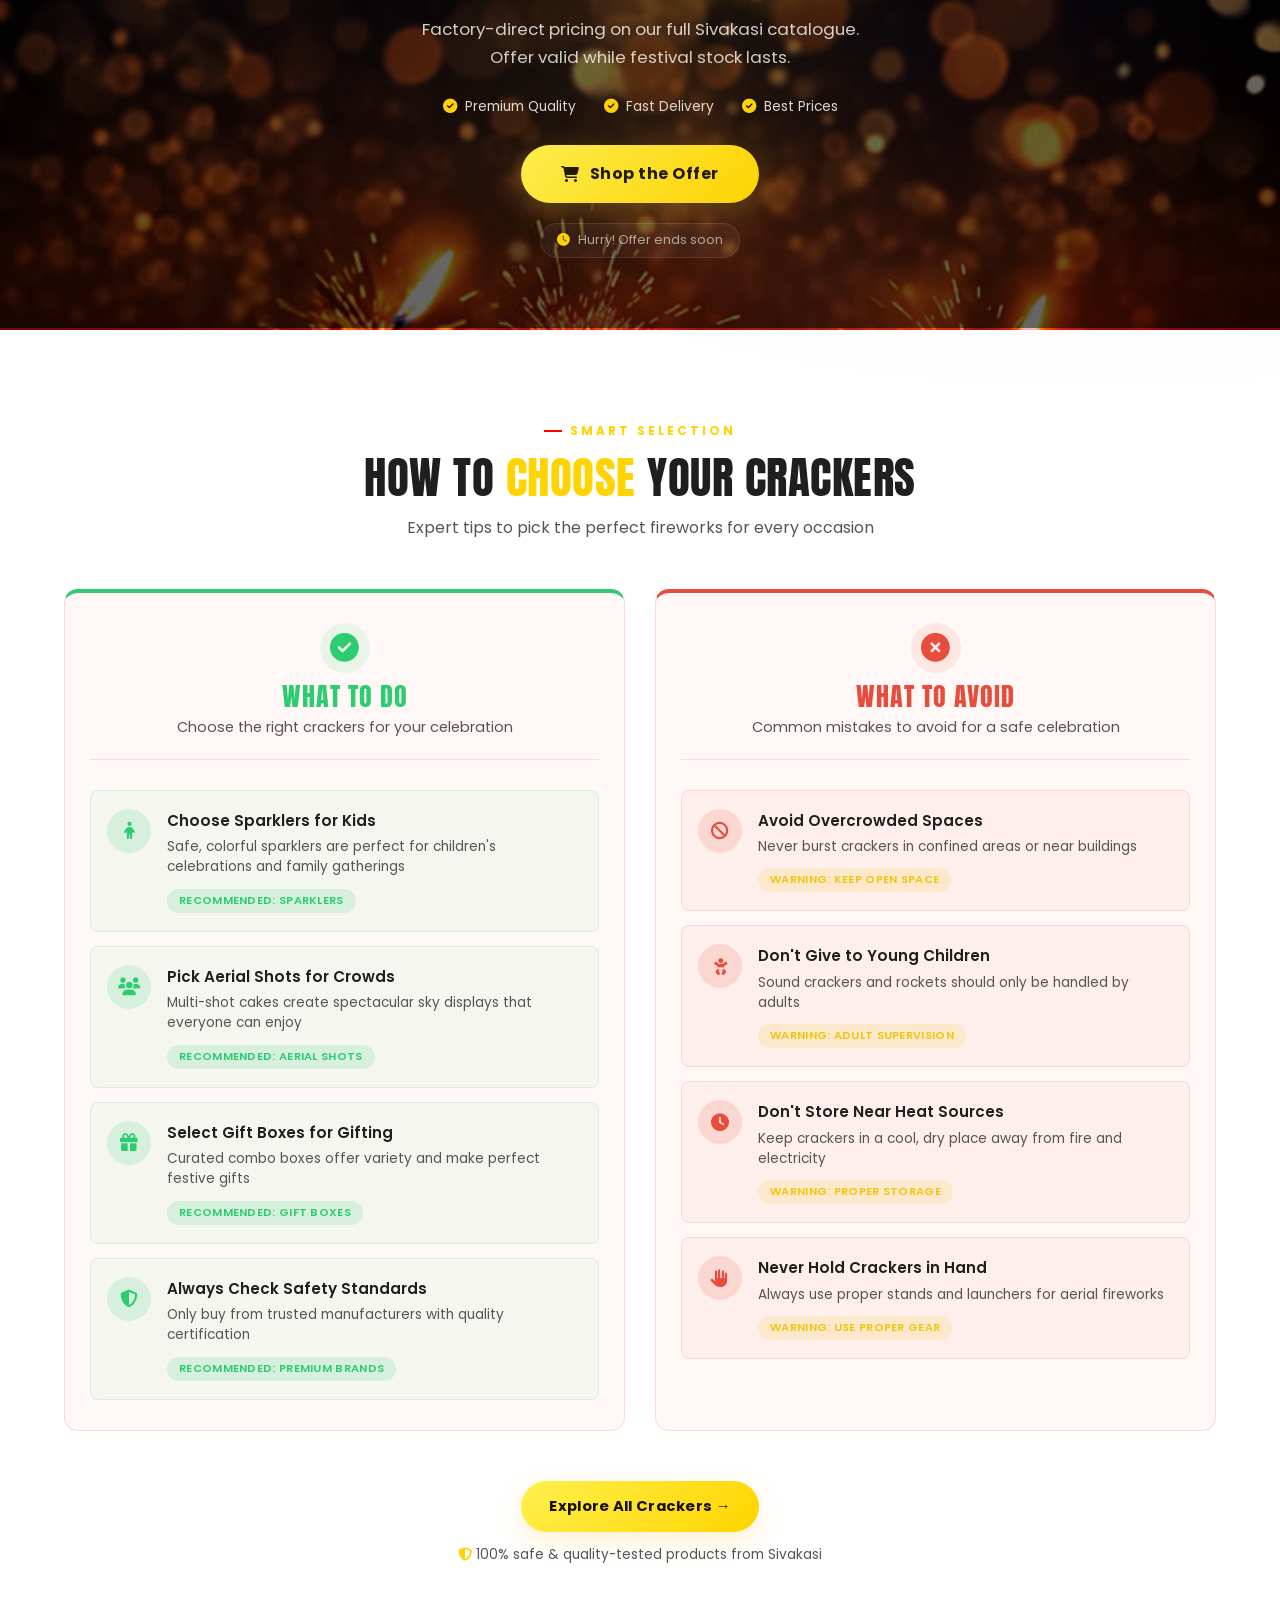
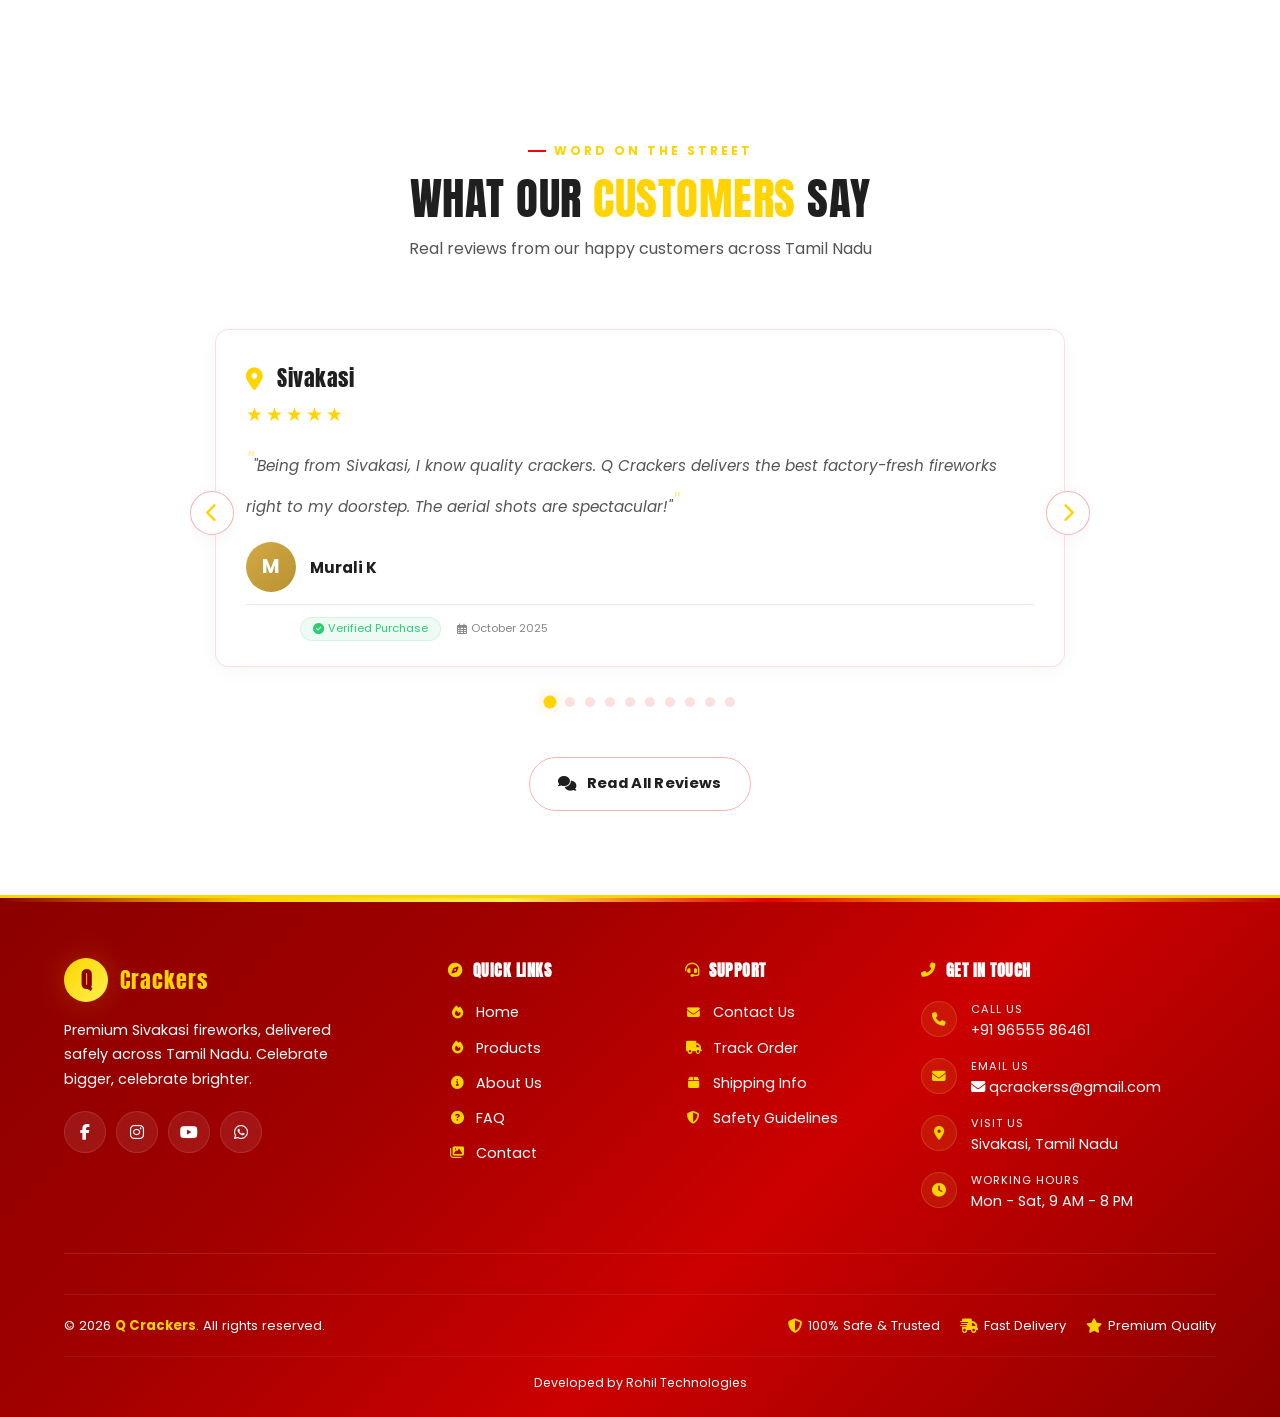
==== commit 270e40a2: "Website Update" ====
--- a/index.html
+++ b/index.html
@@ -99,16 +99,136 @@
                 padding: 22px 12px;
             }
         }
+
+        /* ===== SOCIAL FLOAT - MOBILE FIX ===== */
+        @media (max-width: 768px) {
+            .social-float {
+                display: flex !important;
+                flex-direction: column;
+                position: fixed;
+                left: 12px;
+                bottom: 80px;
+                top: auto;
+                transform: none;
+                z-index: 9999;
+                gap: 8px;
+            }
+
+            .social-float a {
+                width: 46px;
+                height: 46px;
+                border-radius: 50%;
+                display: flex;
+                align-items: center;
+                justify-content: center;
+            }
+        }
+
+        @media (max-width: 480px) {
+            .social-float {
+                left: 10px;
+                bottom: 75px;
+            }
+
+            .social-float a {
+                width: 42px;
+                height: 42px;
+            }
+        }
+
+        /* IMAGE ZOOM MODAL */
+        .cat-img {
+            cursor: zoom-in;
+        }
+
+        .zoom-modal {
+            display: none;
+            position: fixed;
+            z-index: 99999;
+            inset: 0;
+            background: rgba(0, 0, 0, 0.92);
+            text-align: center;
+        }
+
+        .zoom-modal.active {
+            display: flex;
+            flex-direction: column;
+            align-items: center;
+            justify-content: center;
+        }
+
+        .zoom-img-wrap {
+            overflow: hidden;
+            max-width: 90vw;
+            max-height: 75vh;
+            display: flex;
+            align-items: center;
+            justify-content: center;
+        }
+
+        .zoom-img-wrap img {
+            max-width: 90vw;
+            max-height: 75vh;
+            transition: transform 0.25s ease;
+            cursor: grab;
+            transform: scale(1);
+        }
+
+        .zoom-close {
+            position: absolute;
+            top: 18px;
+            right: 28px;
+            color: #fff;
+            font-size: 1.8rem;
+            cursor: pointer;
+            z-index: 2;
+        }
+
+        .zoom-controls {
+            display: flex;
+            gap: 14px;
+            margin-bottom: 16px;
+        }
+
+        .zoom-controls button {
+            background: #fff;
+            border: none;
+            width: 42px;
+            height: 42px;
+            border-radius: 50%;
+            font-size: 1rem;
+            cursor: pointer;
+        }
+
+        .zoom-caption {
+            color: #fff;
+            margin-top: 14px;
+            font-weight: 600;
+        }
+
+        /* ADD TO CART BUTTON */
+        .add-to-cart-btn {
+            border: none;
+            cursor: pointer;
+            font-family: inherit;
+            font-size: inherit;
+        }
+
+        .add-to-cart-btn.added {
+            background: #1abc9c !important;
+        }
     </style>
 </head>
 
 <body>
     <div class="top-bar">
         <div class="container top-bar-inner">
-            <span class="top-bar-msg">Welcome to Q Crackers — Premium Sivakasi Fireworks, delivered across Tamil
+            <span class="top-bar-msg">Welcome to Q Crackers — Premium
+                Sivakasi Fireworks, delivered across Tamil
                 Nadu.</span>
             <div class="top-bar-contacts">
-                <a href="tel:+919655586461"><i class="fas fa-phone"></i> +91 96555 86461</a>
+                <a href="tel:+919655586461"><i class="fas fa-phone"></i> +91
+                    96555 86461</a>
                 <a href="mailto:qcrackerss@gmail.com">
                     <i class="fas fa-envelope"></i> qcrackerss@gmail.com
                 </a>
@@ -155,9 +275,10 @@
                 </ul>
             </nav>
             <div class="nav-actions">
-                <a href="assets/pdf/Q-Crackers-Price-List.pdf" target="_blank" download class="btn btn-primary">
+                <a href="#" id="priceListBtn" class="btn btn-primary">
                     Download Price List
                 </a>
+
                 <button class="hamburger" id="hamburgerBtn" aria-label="Menu">
                     <span></span><span></span><span></span>
                 </button>
@@ -255,9 +376,6 @@
         </div>
     </section>
 
-
-
-
     <!-- INTRO: IMAGE RIGHT / CONTENT LEFT -->
     <section class="section">
         <div class="container content-flex content-flex-reverse">
@@ -342,8 +460,10 @@
                 </div>
 
                 <div class="hero-cta">
-                    <a href="products.html" class="btn btn-primary">Shop Now</a>
-                    <a href="#pricelist" class="btn btn-ghost">Download Price List</a>
+                    <a href="products.html" class="btn btn-primary">Shop
+                        Now</a>
+                    <a href="#pricelist" class="btn btn-ghost">Download
+                        Price List</a>
                 </div>
 
                 <div class="hero-phone">
@@ -402,153 +522,103 @@
 
         </div>
     </div>
+    <!-- IMAGE ZOOM MODAL -->
+    <div class="zoom-modal" id="zoomModal">
+        <span class="zoom-close" id="zoomClose"><i class="fas fa-times"></i></span>
+        <div class="zoom-controls">
+            <button id="zoomOutBtn"><i class="fas fa-search-minus"></i></button>
+            <button id="zoomResetBtn"><i class="fas fa-compress"></i></button>
+            <button id="zoomInBtn"><i class="fas fa-search-plus"></i></button>
+        </div>
+        <div class="zoom-img-wrap">
+            <img id="zoomImg" src alt>
+        </div>
+        <p class="zoom-caption" id="zoomCaption"></p>
+    </div>
 
     <!-- CATEGORIES -->
     <section class="section categories-section">
         <div class="container">
+
             <div class="section-head reveal">
                 <span class="eyebrow">Shop by category</span>
-                <h2>Find your <span class="accent">celebration</span></h2>
-                <p>From quiet family evenings to full-blown Diwali finales —
-                    pick the mood.</p>
+
+                <h2>
+                    Find your <span class="accent">celebration</span>
+                </h2>
+
+                <p>
+                    From quiet family evenings to full-blown Diwali finales
+                    —
+                    pick the mood.
+                </p>
             </div>
 
             <div class="categories-grid">
-                <!-- Category 1 - Sparklers -->
-                <a href="products.html" class="category-card reveal">
+
+                <!-- Category 1 - Thala Diwali Pack -->
+                <div class="category-card reveal">
                     <div class="category-image">
-                        <img src="images/cracker-product/cp1.webp" alt="Sparklers" class="cat-img">
-                        <div class="category-overlay">
-                            <h3>Sparklers</h3>
-                            <span>Shop Now →</span>
-                        </div>
-                    </div>
-                </a>
-
-                <!-- Category 2 - Aerial Shots -->
-                <a href="products.html" class="category-card reveal">
+                        <img src="images/c1.jpeg" alt="Thala Diwali Pack" class="cat-img"
+                            onclick="openZoom(this.src, 'Thala Diwali Pack')">
+                    </div>
+                    <div class="category-content">
+                        <h3>Thala Diwali Pack</h3>
+                        <div class="category-price">₹ 150</div>
+                        <button class="category-enquire add-to-cart-btn" data-name="Thala Diwali Pack" data-price="150">
+                            <i class="fas fa-cart-plus"></i> Add to Cart
+                        </button>
+                    </div>
+                </div>
+
+                <!-- Category 2 - Kids Combo Pack -->
+                <div class="category-card reveal">
                     <div class="category-image">
-                        <img src="images/cracker-product/cp2.jpg" alt="Aerial Shots" class="cat-img">
-                        <div class="category-overlay">
-                            <h3>Aerial Shots</h3>
-                            <span>Shop Now →</span>
-                        </div>
-                    </div>
-                </a>
-
-                <!-- Category 3 - Ground Chakkars -->
-                <a href="products.html" class="category-card reveal">
+                        <img src="images/c2.jpeg" alt="Kids Combo Pack" class="cat-img"
+                            onclick="openZoom(this.src, 'Kids Combo Pack')">
+                    </div>
+                    <div class="category-content">
+                        <h3>Kids Combo Pack</h3>
+                        <div class="category-price">₹ 499</div>
+                        <button class="category-enquire add-to-cart-btn" data-name="Kids Combo Pack" data-price="499">
+                            <i class="fas fa-cart-plus"></i> Add to Cart
+                        </button>
+                    </div>
+                </div>
+
+                <!-- Category 3 -  -->
+                <div class="category-card reveal">
                     <div class="category-image">
-                        <img src="images/cracker-product/cp3.jfif" alt="Ground Chakkars" class="cat-img">
-                        <div class="category-overlay">
-                            <h3>Ground Chakkars</h3>
-                            <span>Shop Now →</span>
-                        </div>
-                    </div>
-                </a>
-
-                <!-- Category 4 - Sound Crackers -->
-                <a href="products.html" class="category-card reveal">
+                        <img src="images/c3.jpeg" alt="Family Pack" class="cat-img"
+                            onclick="openZoom(this.src, 'Family Pack')">
+                    </div>
+                    <div class="category-content">
+                        <h3>Family Pack</h3>
+                        <div class="category-price">₹ 350</div>
+                        <button class="category-enquire add-to-cart-btn" data-name="Family Pack" data-price="350">
+                            <i class="fas fa-cart-plus"></i> Add to Cart
+                        </button>
+                    </div>
+                </div>
+
+                <!-- Category 4 - Family Pack -->
+                <div class="category-card reveal">
                     <div class="category-image">
-                        <img src="images/cracker-product/cp4.jfif" alt="Sound Crackers" class="cat-img">
-                        <div class="category-overlay">
-                            <h3>Sound Crackers</h3>
-                            <span>Shop Now →</span>
-                        </div>
-                    </div>
-                </a>
-
-                <!-- Category 5 - Rockets -->
-                <a href="products.html" class="category-card reveal">
-                    <div class="category-image">
-                        <img src="images/cracker-product/cp5.jfif" alt="Rockets" class="cat-img">
-                        <div class="category-overlay">
-                            <h3>Rockets</h3>
-                            <span>Shop Now →</span>
-                        </div>
-                    </div>
-                </a>
-
-                <!-- Category 6 - Gift Boxes -->
-                <a href="products.html" class="category-card reveal">
-                    <div class="category-image">
-                        <img src="images/cracker-product/cp6.jpg" alt="Gift Boxes" class="cat-img">
-                        <div class="category-overlay">
-                            <h3>Gift Boxes</h3>
-                            <span>Shop Now →</span>
-                        </div>
-                    </div>
-                </a>
-
-                <!-- Category 7 - Flower Pots -->
-                <a href="products.html" class="category-card reveal">
-                    <div class="category-image">
-                        <img src="images/cracker-product/cp7.jfif" alt="Flower Pots" class="cat-img">
-                        <div class="category-overlay">
-                            <h3>Flower Pots</h3>
-                            <span>Shop Now →</span>
-                        </div>
-                    </div>
-                </a>
-
-                <!-- Category 8 - Party Crackers -->
-                <a href="products.html" class="category-card reveal">
-                    <div class="category-image">
-                        <img src="images/cracker-product/c13.jfif" alt="Party Crackers" class="cat-img">
-                        <div class="category-overlay">
-                            <h3>Twinkling Star</h3>
-                            <span>Shop Now →</span>
-                        </div>
-                    </div>
-                </a>
-
-                <!-- Category 9 - Atom Bombs -->
-                <a href="products.html" class="category-card reveal">
-                    <div class="category-image">
-                        <img src="images/cracker-product/cp9.jfif" alt="Atom Bombs" class="cat-img">
-                        <div class="category-overlay">
-                            <h3>Atom Bombs</h3>
-                            <span>Shop Now →</span>
-                        </div>
-                    </div>
-                </a>
-
-                <!-- Category 10 - Bijili Bombs -->
-                <a href="products.html" class="category-card reveal">
-                    <div class="category-image">
-                        <img src="images/cracker-product/cp10.jfif" alt="Bijili Bombs" class="cat-img">
-                        <div class="category-overlay">
-                            <h3>Bijili Bombs</h3>
-                            <span>Shop Now →</span>
-                        </div>
-                    </div>
-
-                </a>
-                <!-- Category 11 - Skyshots -->
-                <a href="products.html" class="category-card reveal">
-                    <div class="category-image">
-                        <img src="images/cracker-product/cp11.png" alt="Bijili Bombs" class="cat-img">
-                        <div class="category-overlay">
-                            <h3>Sky Shots</h3>
-                            <span>Shop Now →</span>
-                        </div>
-                    </div>
-
-                </a>
-                <!-- Category 12 - Pencil -->
-                <a href="products.html" class="category-card reveal">
-                    <div class="category-image">
-                        <img src="./images/cracker-product/c12.jfif" alt="Bijili Bombs" class="cat-img">
-                        <div class="category-overlay">
-                            <h3>Pencil</h3>
-                            <span>Shop Now →</span>
-                        </div>
-                    </div>
-                </a>
+                        <img src="images/c4.jpeg" alt="Family Pack" class="cat-img"
+                            onclick="openZoom(this.src, 'Family Pack')">
+                    </div>
+                    <div class="category-content">
+                        <h3>Family Pack</h3>
+                        <div class="category-price">₹ 299</div>
+                        <button class="category-enquire add-to-cart-btn" data-name="Family Pack" data-price="299">
+                            <i class="fas fa-cart-plus"></i> Add to Cart
+                        </button>
+                    </div>
+                </div>
+
             </div>
         </div>
     </section>
-
 
     <!-- OFFER BANNER -->
     <section class="offer-banner">
@@ -559,15 +629,19 @@
                     <br>Offer valid while festival stock lasts.
                 </p>
                 <div class="offer-features">
-                    <span><i class="fas fa-check-circle"></i> Premium Quality</span>
-                    <span><i class="fas fa-check-circle"></i> Fast Delivery</span>
-                    <span><i class="fas fa-check-circle"></i> Best Prices</span>
+                    <span><i class="fas fa-check-circle"></i> Premium
+                        Quality</span>
+                    <span><i class="fas fa-check-circle"></i> Fast
+                        Delivery</span>
+                    <span><i class="fas fa-check-circle"></i> Best
+                        Prices</span>
                 </div>
                 <a href="products.html" class="btn btn-primary">
                     <i class="fas fa-shopping-cart"></i> Shop the Offer
                 </a>
                 <div class="offer-timer">
-                    <span><i class="fas fa-clock"></i> Hurry! Offer ends soon</span>
+                    <span><i class="fas fa-clock"></i> Hurry! Offer ends
+                        soon</span>
                 </div>
             </div>
         </div>
@@ -765,7 +839,7 @@
                                 <div class="avatar" style="background: linear-gradient(135deg, #d4a847, #b8922f);">M
                                 </div>
                                 <div>
-                                    <strong>Murali K.</strong>
+                                    <strong>Murali K</strong>
                                 </div>
                             </div>
                             <div class="review-meta">
@@ -793,7 +867,7 @@
                                 <div class="avatar" style="background: linear-gradient(135deg, #2ecc71, #27ae60);">P
                                 </div>
                                 <div>
-                                    <strong>Priya S.</strong>
+                                    <strong>Priya S</strong>
                                 </div>
                             </div>
                             <div class="review-meta">
@@ -821,7 +895,7 @@
                                 <div class="avatar" style="background: linear-gradient(135deg, #3498db, #2980b9);">R
                                 </div>
                                 <div>
-                                    <strong>Raja S.</strong>
+                                    <strong>Raja S</strong>
                                 </div>
                             </div>
                             <div class="review-meta">
@@ -849,7 +923,7 @@
                                 <div class="avatar" style="background: linear-gradient(135deg, #e74c3c, #c0392b);">V
                                 </div>
                                 <div>
-                                    <strong>Vignesh R.</strong>
+                                    <strong>Vignesh R</strong>
                                 </div>
                             </div>
                             <div class="review-meta">
@@ -878,7 +952,7 @@
                                 <div class="avatar" style="background: linear-gradient(135deg, #9b59b6, #8e44ad);">A
                                 </div>
                                 <div>
-                                    <strong>Arul M.</strong>
+                                    <strong>Arul M</strong>
                                 </div>
                             </div>
                             <div class="review-meta">
@@ -908,7 +982,7 @@
                                 <div class="avatar" style="background: linear-gradient(135deg, #f39c12, #e67e22);">K
                                 </div>
                                 <div>
-                                    <strong>Kavitha L.</strong>
+                                    <strong>Kavitha L</strong>
                                 </div>
                             </div>
                             <div class="review-meta">
@@ -937,7 +1011,7 @@
                                 <div class="avatar" style="background: linear-gradient(135deg, #1abc9c, #16a085);">S
                                 </div>
                                 <div>
-                                    <strong>Senthil P.</strong>
+                                    <strong>Senthil P</strong>
                                 </div>
                             </div>
                             <div class="review-meta">
@@ -965,7 +1039,7 @@
                                 <div class="avatar" style="background: linear-gradient(135deg, #e74c3c, #c0392b);">M
                                 </div>
                                 <div>
-                                    <strong>Meena R.</strong>
+                                    <strong>Meena R</strong>
                                 </div>
                             </div>
                             <div class="review-meta">
@@ -992,7 +1066,7 @@
                                 <div class="avatar" style="background: linear-gradient(135deg, #2ecc71, #27ae60);">G
                                 </div>
                                 <div>
-                                    <strong>Ganesh N.</strong>
+                                    <strong>Ganesh N</strong>
                                 </div>
                             </div>
                             <div class="review-meta">
@@ -1020,7 +1094,7 @@
                                 <div class="avatar" style="background: linear-gradient(135deg, #3498db, #2980b9);">D
                                 </div>
                                 <div>
-                                    <strong>Devi P.</strong>
+                                    <strong>Devi P</strong>
                                 </div>
                             </div>
                             <div class="review-meta">
@@ -1071,7 +1145,8 @@
                                 <div class="review-avatar"
                                     style="background: linear-gradient(135deg, #d4a847, #b8922f);">M</div>
                                 <div class="review-info">
-                                    <strong>Murali K.</strong>
+                                    <strong>
+                                        Murali K</strong>
                                     <span><i class="fas fa-map-marker-alt" style="color:var(--yellow);"></i>
                                         Sivakasi</span>
                                 </div>
@@ -1096,7 +1171,7 @@
                                 <div class="review-avatar"
                                     style="background: linear-gradient(135deg, #2ecc71, #27ae60);">P</div>
                                 <div class="review-info">
-                                    <strong>Priya S.</strong>
+                                    <strong>Priya S</strong>
                                     <span><i class="fas fa-map-marker-alt" style="color:var(--yellow);"></i>
                                         Aruppukottai</span>
                                 </div>
@@ -1120,7 +1195,7 @@
                                 <div class="review-avatar"
                                     style="background: linear-gradient(135deg, #3498db, #2980b9);">R</div>
                                 <div class="review-info">
-                                    <strong>Raja S.</strong>
+                                    <strong>Raja S</strong>
                                     <span><i class="fas fa-map-marker-alt" style="color:var(--yellow);"></i>
                                         Virudhunagar</span>
                                 </div>
@@ -1146,7 +1221,7 @@
                                 <div class="review-avatar"
                                     style="background: linear-gradient(135deg, #e74c3c, #c0392b);">V</div>
                                 <div class="review-info">
-                                    <strong>Vignesh R.</strong>
+                                    <strong>Vignesh R</strong>
                                     <span><i class="fas fa-map-marker-alt" style="color:var(--yellow);"></i>
                                         Rajapalayam</span>
                                 </div>
@@ -1171,7 +1246,7 @@
                                 <div class="review-avatar"
                                     style="background: linear-gradient(135deg, #9b59b6, #8e44ad);">A</div>
                                 <div class="review-info">
-                                    <strong>Arul M.</strong>
+                                    <strong>Arul M</strong>
                                     <span><i class="fas fa-map-marker-alt" style="color:var(--yellow);"></i>
                                         Madurai</span>
                                 </div>
@@ -1196,7 +1271,7 @@
                                 <div class="review-avatar"
                                     style="background: linear-gradient(135deg, #f39c12, #e67e22);">K</div>
                                 <div class="review-info">
-                                    <strong>Kavitha L.</strong>
+                                    <strong>Kavitha L</strong>
                                     <span><i class="fas fa-map-marker-alt" style="color:var(--yellow);"></i>
                                         Kovilpatti</span>
                                 </div>
@@ -1222,7 +1297,7 @@
                                 <div class="review-avatar"
                                     style="background: linear-gradient(135deg, #1abc9c, #16a085);">S</div>
                                 <div class="review-info">
-                                    <strong>Senthil P.</strong>
+                                    <strong>Senthil P</strong>
                                     <span><i class="fas fa-map-marker-alt" style="color:var(--yellow);"></i>
                                         Dindigul</span>
                                 </div>
@@ -1246,7 +1321,7 @@
                                 <div class="review-avatar"
                                     style="background: linear-gradient(135deg, #e74c3c, #c0392b);">M</div>
                                 <div class="review-info">
-                                    <strong>Meena R.</strong>
+                                    <strong>Meena R</strong>
                                     <span><i class="fas fa-map-marker-alt" style="color:var(--yellow);"></i>
                                         Tuticorin</span>
                                 </div>
@@ -1270,7 +1345,7 @@
                                 <div class="review-avatar"
                                     style="background: linear-gradient(135deg, #2ecc71, #27ae60);">G</div>
                                 <div class="review-info">
-                                    <strong>Ganesh N.</strong>
+                                    <strong>Ganesh N</strong>
                                     <span><i class="fas fa-map-marker-alt" style="color:var(--yellow);"></i>
                                         Theni</span>
                                 </div>
@@ -1294,7 +1369,7 @@
                                 <div class="review-avatar"
                                     style="background: linear-gradient(135deg, #3498db, #2980b9);">D</div>
                                 <div class="review-info">
-                                    <strong>Devi P.</strong>
+                                    <strong>Devi P</strong>
                                     <span><i class="fas fa-map-marker-alt" style="color:var(--yellow);"></i>
                                         Ramanathapuram</span>
                                 </div>
@@ -1395,8 +1470,8 @@
                             <div class="contact-icon"><i class="fas fa-phone"></i></div>
                             <div class="contact-detail">
                                 <span class="contact-label">Call Us</span>
-                                <a href="tel:+919655586461">+91 88703
-                                    79727</a>
+                                <a href="tel:+919655586461">+91 96555
+                                    86461</a>
                             </div>
                         </li>
                         <li>
@@ -1404,7 +1479,8 @@
                             <div class="contact-detail">
                                 <span class="contact-label">Email Us</span>
                                 <a href="mailto:qcrackerss@gmail.com">
-                                    <i class="fas fa-envelope"></i> qcrackerss@gmail.com
+                                    <i class="fas fa-envelope"></i>
+                                    qcrackerss@gmail.com
                                 </a>
                             </div>
                         </li>
@@ -1435,7 +1511,8 @@
                         reserved.</span>
                 </div>
                 <div class="footer-bottom-right">
-                    <span><i class="fas fa-shield-alt" style="color:var(--yellow);"></i> 100% Safe &amp;
+                    <span><i class="fas fa-shield-alt" style="color:var(--yellow);"></i> 100% Safe
+                        &amp;
                         Trusted</span>
                     <span><i class="fas fa-truck-fast" style="color:var(--yellow);"></i> Fast
                         Delivery</span>
@@ -1470,6 +1547,8 @@
     <!-- ALL JAVASCRIPT - INTERNAL (NO EXTERNAL FILES NEEDED)          -->
     <!-- ============================================================ -->
     <script>
+
+
         // ============================================================
         // 1. REVEAL ON SCROLL
         // ============================================================
@@ -1670,7 +1749,6 @@
             window.heroCarousel = { goToSlide: goToSlide, nextSlide: nextSlide, prevSlide: prevSlide };
         });
 
-
         // ============================================================
         // 5. TESTIMONIAL CAROUSEL
         // ============================================================
@@ -2048,6 +2126,137 @@
         });
     </script>
     <script src="cart.js"></script>
+
+    <script type="importmap">
+{
+  "imports": {
+    "firebase/app":"https://www.gstatic.com/firebasejs/10.13.0/firebase-app.js",
+    "firebase/firestore":"https://www.gstatic.com/firebasejs/10.13.0/firebase-firestore.js"
+  }
+}
+</script>
+
+    <script type="module">
+        import { initializeApp } from "firebase/app";
+        import { getFirestore, doc, getDoc } from "firebase/firestore";
+
+        const firebaseConfig = {
+            apiKey: "AIzaSyAJo1hyj4nDX890w5dTtlFoMMa5fnY_c-0",
+            authDomain: "qcrackers.firebaseapp.com",
+            projectId: "qcrackers",
+            storageBucket: "qcrackers.firebasestorage.app",
+            messagingSenderId: "491899224672",
+            appId: "1:491899224672:web:acc45f1e3cb5f4af1bb905"
+        };
+
+        const app = initializeApp(firebaseConfig);
+        const db = getFirestore(app);
+
+        const priceListBtn = document.getElementById("priceListBtn");
+
+        if (priceListBtn) {
+            priceListBtn.addEventListener("click", async (e) => {
+                e.preventDefault();
+
+                try {
+                    const snap = await getDoc(doc(db, "storeSettings", "settings"));
+
+                    if (snap.exists() && snap.data().pdfUrl) {
+                        window.open(snap.data().pdfUrl, "_blank");
+                    } else {
+                        alert("Price List not available.");
+                    }
+                } catch (err) {
+                    console.error(err);
+                    alert("Failed to open Price List.");
+                }
+            });
+        }
+    </script>
+
+    <script>
+        // ===== IMAGE ZOOM MODAL =====
+        (function () {
+            var modal = document.getElementById('zoomModal');
+            var img = document.getElementById('zoomImg');
+            var caption = document.getElementById('zoomCaption');
+            var closeBtn = document.getElementById('zoomClose');
+            var zoomInBtn = document.getElementById('zoomInBtn');
+            var zoomOutBtn = document.getElementById('zoomOutBtn');
+            var zoomResetBtn = document.getElementById('zoomResetBtn');
+            var scale = 1;
+
+            window.openZoom = function (src, name) {
+                img.src = src;
+                caption.textContent = name || '';
+                scale = 1;
+                img.style.transform = 'scale(1)';
+                modal.classList.add('active');
+            };
+
+            function closeZoom() {
+                modal.classList.remove('active');
+            }
+
+            if (closeBtn) closeBtn.addEventListener('click', closeZoom);
+            modal.addEventListener('click', function (e) {
+                if (e.target === modal) closeZoom();
+            });
+            document.addEventListener('keydown', function (e) {
+                if (e.key === 'Escape') closeZoom();
+            });
+
+            if (zoomInBtn) zoomInBtn.addEventListener('click', function () {
+                scale = Math.min(scale + 0.25, 3);
+                img.style.transform = 'scale(' + scale + ')';
+            });
+            if (zoomOutBtn) zoomOutBtn.addEventListener('click', function () {
+                scale = Math.max(scale - 0.25, 0.5);
+                img.style.transform = 'scale(' + scale + ')';
+            });
+            if (zoomResetBtn) zoomResetBtn.addEventListener('click', function () {
+                scale = 1;
+                img.style.transform = 'scale(1)';
+            });
+
+            // mouse wheel zoom
+            img.addEventListener('wheel', function (e) {
+                e.preventDefault();
+                scale += e.deltaY < 0 ? 0.15 : -0.15;
+                scale = Math.max(0.5, Math.min(scale, 3));
+                img.style.transform = 'scale(' + scale + ')';
+            }, { passive: false });
+        })();
+
+        // ===== ADD TO CART BUTTONS =====
+        document.addEventListener('DOMContentLoaded', function () {
+            document.querySelectorAll('.add-to-cart-btn').forEach(function (btn) {
+                btn.addEventListener('click', function (e) {
+                    e.preventDefault();
+                    var name = this.dataset.name;
+                    var price = parseFloat(this.dataset.price) || 0;
+
+                    if (typeof CartManager !== 'undefined' && CartManager.addItem) {
+                        CartManager.addItem(name, 1, price);
+                        CartManager.updateBadge();
+                    } else {
+                        console.warn('CartManager not found — check cart.js');
+                    }
+
+                    // visual feedback
+                    var original = this.innerHTML;
+                    this.classList.add('added');
+                    this.innerHTML = '<i class="fas fa-check"></i> Added';
+                    var self = this;
+                    setTimeout(function () {
+                        self.classList.remove('added');
+                        self.innerHTML = original;
+                    }, 1200);
+                });
+            });
+        });
+    </script>
+
 </body>
 
 </html>
--- a/style.css
+++ b/style.css
@@ -2661,12 +2661,9 @@
 .section-head p {
     color: var(--text-muted);
 }
-
 /* ============================================================
-   CATEGORY CARDS - CRACKER PREVIEW
-   ============================================================ */
-/* ============================================================
-   CATEGORIES - RECTANGLE IMAGES WITH OVERLAY
+   CATEGORIES - Q CRACKERS PRODUCT CARD STYLE
+   RED + YELLOW THEME
    ============================================================ */
 
 .categories-section {
@@ -2674,99 +2671,342 @@
     padding: 80px 0;
 }
 
+
+/* ============================================================
+   CATEGORY GRID
+   ============================================================ */
+
 .categories-grid {
     display: grid;
     grid-template-columns: repeat(4, 1fr);
-    gap: 20px;
-    margin-top: 20px;
-}
+    gap: 18px;
+    margin-top: 30px;
+}
+
+
+/* ============================================================
+   CATEGORY CARD
+   ============================================================ */
 
 .category-card {
     display: block;
     text-decoration: none;
     color: inherit;
+
+    background: #ffffff;
+
     border-radius: var(--radius-sm);
     overflow: hidden;
-    transition: all 0.3s ease;
-    box-shadow: var(--shadow-card);
+
     position: relative;
+
+    box-shadow: var(--shadow-glow);
+
+    transition: transform 0.3s ease,
+                box-shadow 0.3s ease;
 }
 
 .category-card:hover {
-    transform: translateY(-6px);
-    box-shadow: var(--shadow-hover);
-}
-
-/* Category Image - Rectangle */
+    transform: translateY(-5px);
+
+    box-shadow: 0 10px 25px rgba(230, 0, 0, 0.20);
+}
+
+
+/* ============================================================
+   CATEGORY IMAGE
+   ============================================================ */
+
 .category-image {
     position: relative;
+
     width: 100%;
-    height: 300px;
+    height: 270px;
+
     overflow: hidden;
+
     background: var(--bg-elevated);
 }
+
 
 .cat-img {
     width: 100%;
     height: 100%;
-    object-fit: cover;
+
     display: block;
-    transition: transform 0.5s ease;
+
+    object-fit: contain;
+
+    transition: transform 0.4s ease;
 }
 
 .category-card:hover .cat-img {
-    transform: scale(1.05);
-}
-
-/* Overlay on Image */
+    transform: scale(1.04);
+}
+
+
+/* ============================================================
+   REMOVE OLD IMAGE OVERLAY
+   ============================================================ */
+
 .category-overlay {
-    position: absolute;
-    bottom: 0;
-    left: 0;
-    right: 0;
-    padding: 20px 16px 16px;
-    background: linear-gradient(transparent, rgba(0, 0, 0, 0.75));
-    transition: all 0.3s ease;
-}
-
-.category-overlay h3 {
+    display: none !important;
+}
+
+
+/* ============================================================
+   CATEGORY CONTENT
+   RED BACKGROUND
+   ============================================================ */
+
+.category-content {
+    min-height: 135px;
+
+    padding: 16px 12px;
+
+    /* YOUR RED THEME */
+    background: var(--card);
+
+    text-align: center;
+
+    display: flex;
+    flex-direction: column;
+
+    justify-content: center;
+    align-items: center;
+}
+
+
+/* ============================================================
+   CATEGORY NAME
+   ============================================================ */
+
+.category-content h3 {
+    margin: 0 0 8px;
+
     font-family: 'Poppins', sans-serif;
+
+    font-size: 16px;
     font-weight: 700;
-    font-size: 1.05rem;
-    color: var(--text);
-    margin-bottom: 2px;
-    text-transform: none;
-    letter-spacing: 0;
-}
-
-.category-overlay span {
-    font-size: 0.75rem;
+
+    line-height: 1.3;
+
+    color: #ffffff;
+}
+
+
+/* ============================================================
+   AMOUNT
+   ============================================================ */
+
+.category-price {
+    margin-bottom: 9px;
+
+    font-family: 'Poppins', sans-serif;
+
+    font-size: 16px;
+    font-weight: 600;
+
+    /* YOUR YELLOW THEME */
+    color: var(--yellow);
+}
+
+
+/* ============================================================
+   ENQUIRE NOW
+   ============================================================ */
+
+.category-enquire {
+    font-family: 'Poppins', sans-serif;
+
+    font-size: 14px;
     font-weight: 500;
-    color: var(--yellow);
-    display: inline-flex;
-    align-items: center;
-    gap: 4px;
-    transition: all 0.3s ease;
-}
-
-.category-card:hover .category-overlay span {
-    gap: 10px;
+
+    color: #ffffff;
+
+    transition: color 0.3s ease;
+}
+
+
+/* Hover - only text becomes bright yellow */
+
+.category-card:hover .category-enquire {
     color: var(--yellow-bright);
 }
 
-/* Badge on top left (Optional) */
-.category-badge {
-    position: absolute;
-    top: 12px;
-    left: 12px;
-    background: var(--yellow);
-    color: #1a1200;
-    font-size: 0.6rem;
-    font-weight: 700;
-    padding: 4px 12px;
-    border-radius: 999px;
-    text-transform: uppercase;
-    letter-spacing: 0.5px;
+
+/* ============================================================
+   TABLET
+   ============================================================ */
+
+@media (max-width: 992px) {
+
+    .categories-grid {
+        grid-template-columns: repeat(3, 1fr);
+        gap: 16px;
+    }
+
+    .category-image {
+        height: 250px;
+    }
+}
+
+
+/* ============================================================
+   MOBILE
+   ============================================================ */
+
+@media (max-width: 768px) {
+
+    .categories-grid {
+        grid-template-columns: repeat(2, 1fr);
+        gap: 14px;
+    }
+
+    .category-image {
+        height: 220px;
+    }
+
+    .category-content {
+        min-height: 125px;
+        padding: 14px 10px;
+    }
+
+    .category-content h3 {
+        font-size: 15px;
+    }
+
+    .category-price {
+        font-size: 15px;
+    }
+
+    .category-enquire {
+        font-size: 12px;
+    }
+}
+
+
+/* ============================================================
+   SMALL MOBILE
+   ============================================================ */
+
+@media (max-width: 480px) {
+
+    .categories-section {
+        padding: 50px 0;
+    }
+
+    .categories-grid {
+        grid-template-columns: repeat(2, 1fr);
+        gap: 10px;
+    }
+
+    .category-image {
+        height: 170px;
+    }
+
+    .category-content {
+        min-height: 105px;
+        padding: 10px 6px;
+    }
+
+    .category-content h3 {
+        font-size: 13px;
+        margin-bottom: 6px;
+    }
+
+    .category-price {
+        font-size: 14px;
+        margin-bottom: 6px;
+    }
+
+    .category-enquire {
+        font-size: 11px;
+    }
+}
+/* ============================================================
+   TABLET
+   ============================================================ */
+
+@media (max-width: 992px) {
+
+    .categories-grid {
+        grid-template-columns: repeat(3, 1fr);
+        gap: 16px;
+    }
+
+    .category-image {
+        height: 250px;
+    }
+}
+
+
+/* ============================================================
+   MOBILE
+   ============================================================ */
+
+@media (max-width: 768px) {
+
+    .categories-grid {
+        grid-template-columns: repeat(2, 1fr);
+        gap: 14px;
+    }
+
+    .category-image {
+        height: 220px;
+    }
+
+    .category-content {
+        min-height: 95px;
+        padding: 14px 10px;
+    }
+
+    .category-content h3 {
+        font-size: 15px;
+    }
+
+    .category-action {
+        font-size: 12px;
+    }
+}
+
+
+/* ============================================================
+   SMALL MOBILE
+   ============================================================ */
+
+@media (max-width: 480px) {
+
+    .categories-section {
+        padding: 50px 0;
+    }
+
+    .categories-grid {
+        grid-template-columns: repeat(2, 1fr);
+        gap: 10px;
+    }
+
+    .category-image {
+        height: 170px;
+    }
+
+    .category-content {
+        min-height: 82px;
+        padding: 10px 6px;
+    }
+
+    .category-content h3 {
+        font-size: 13px;
+        margin-bottom: 7px;
+    }
+
+    .category-action {
+        font-size: 11px;
+    }
+
+    .category-action b {
+        font-size: 14px;
+    }
 }
 
 /* ============================================================
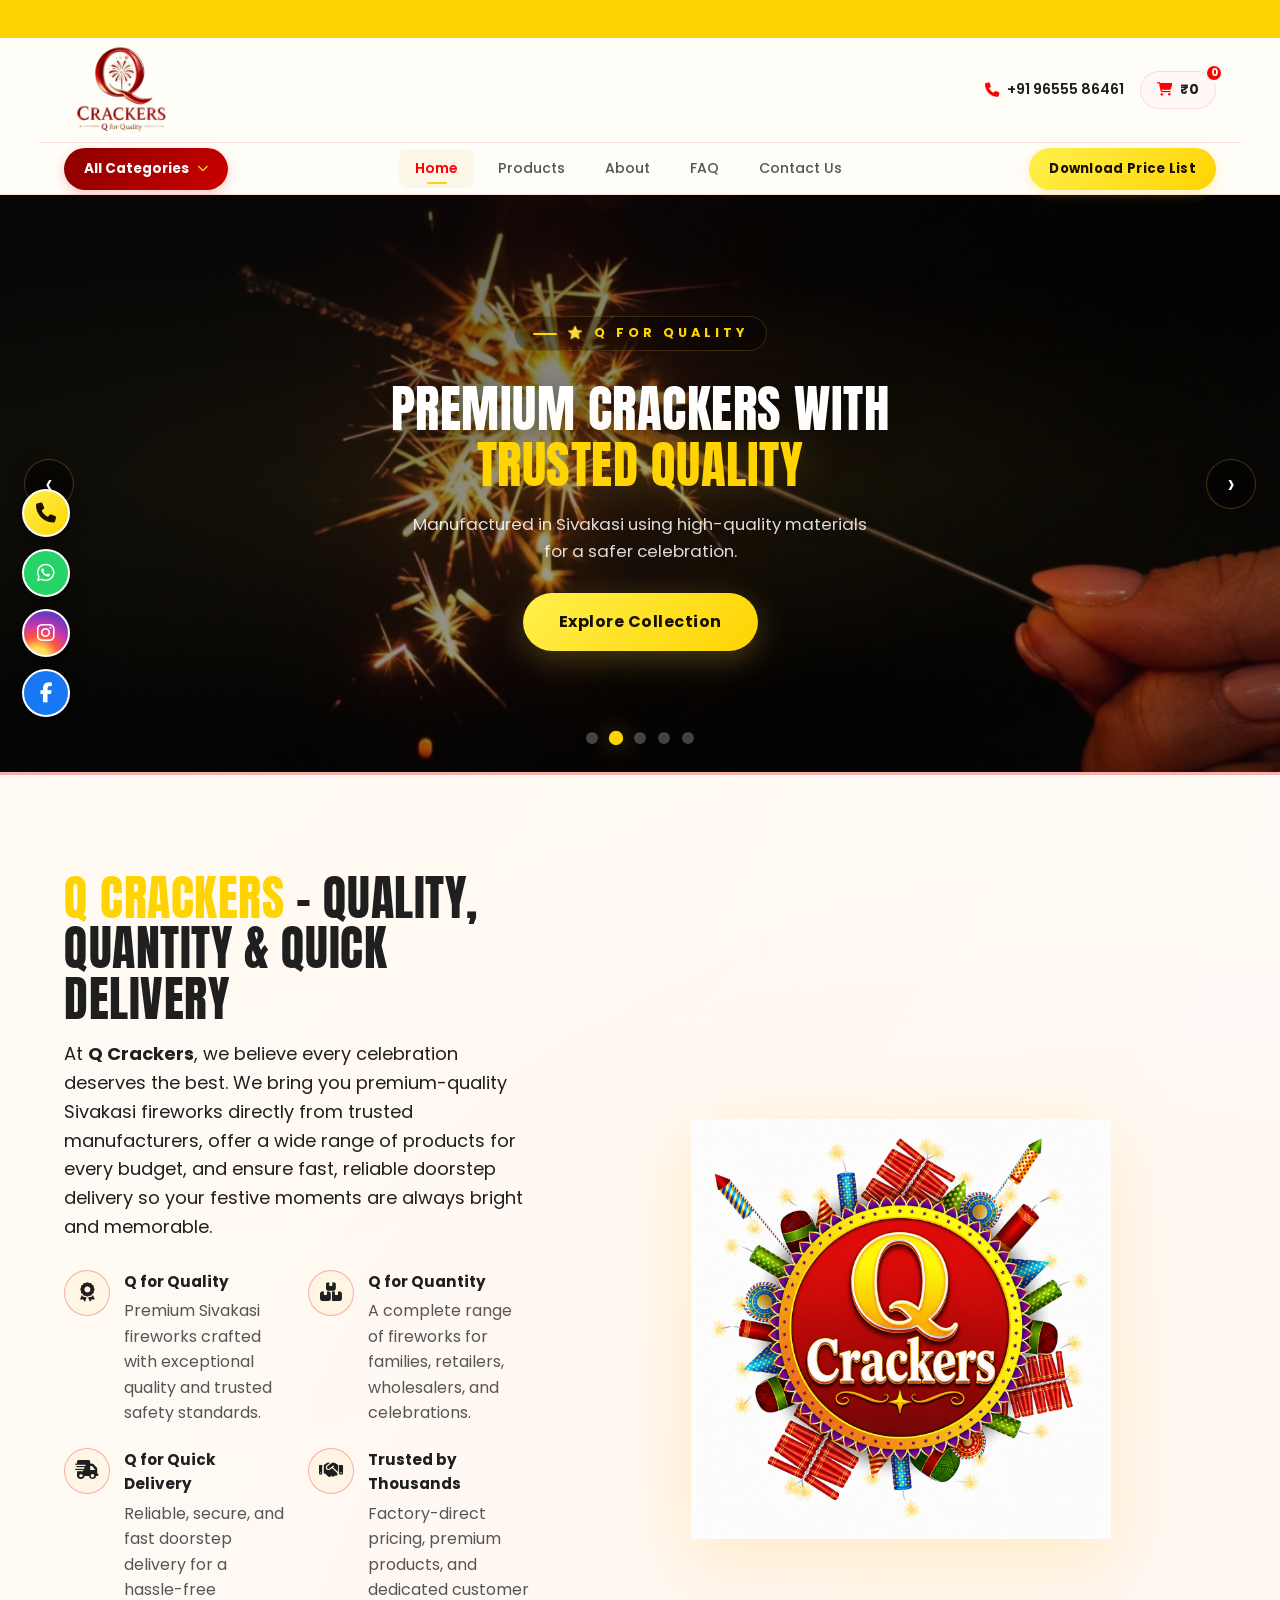
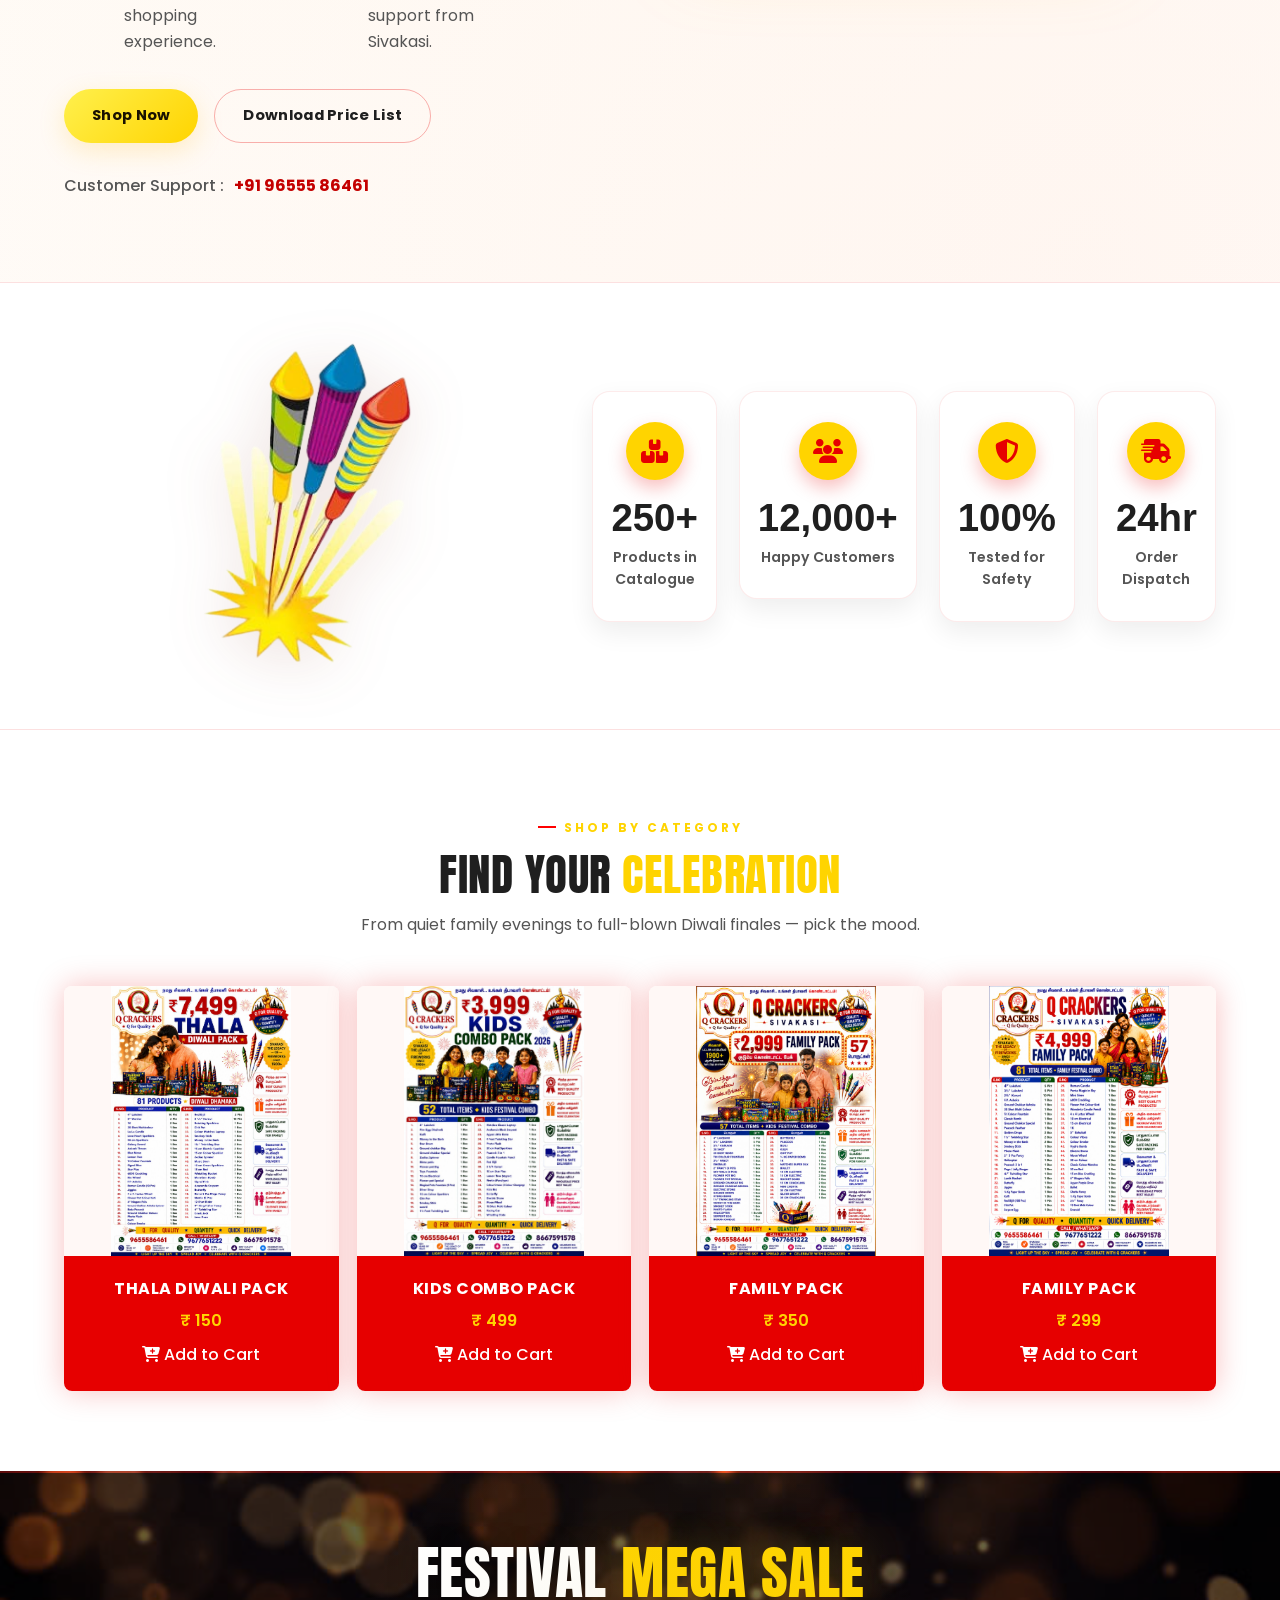
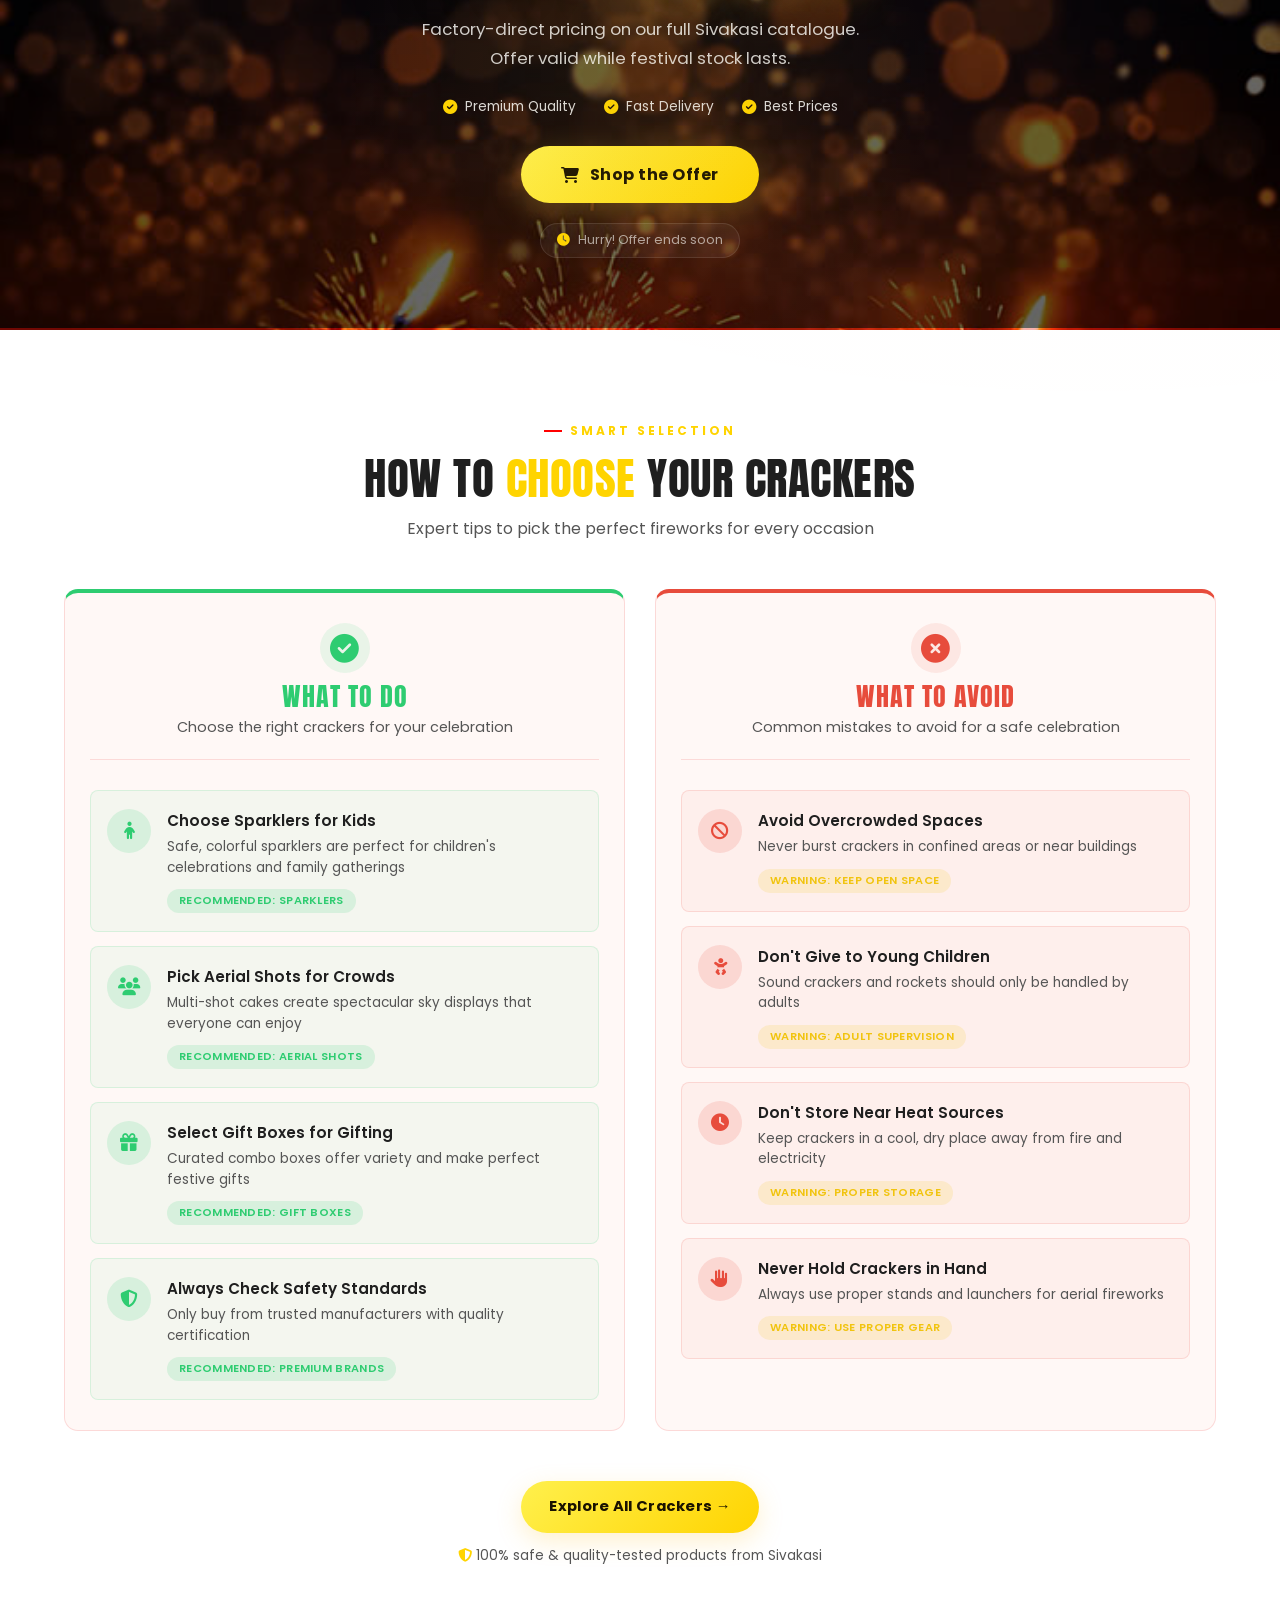
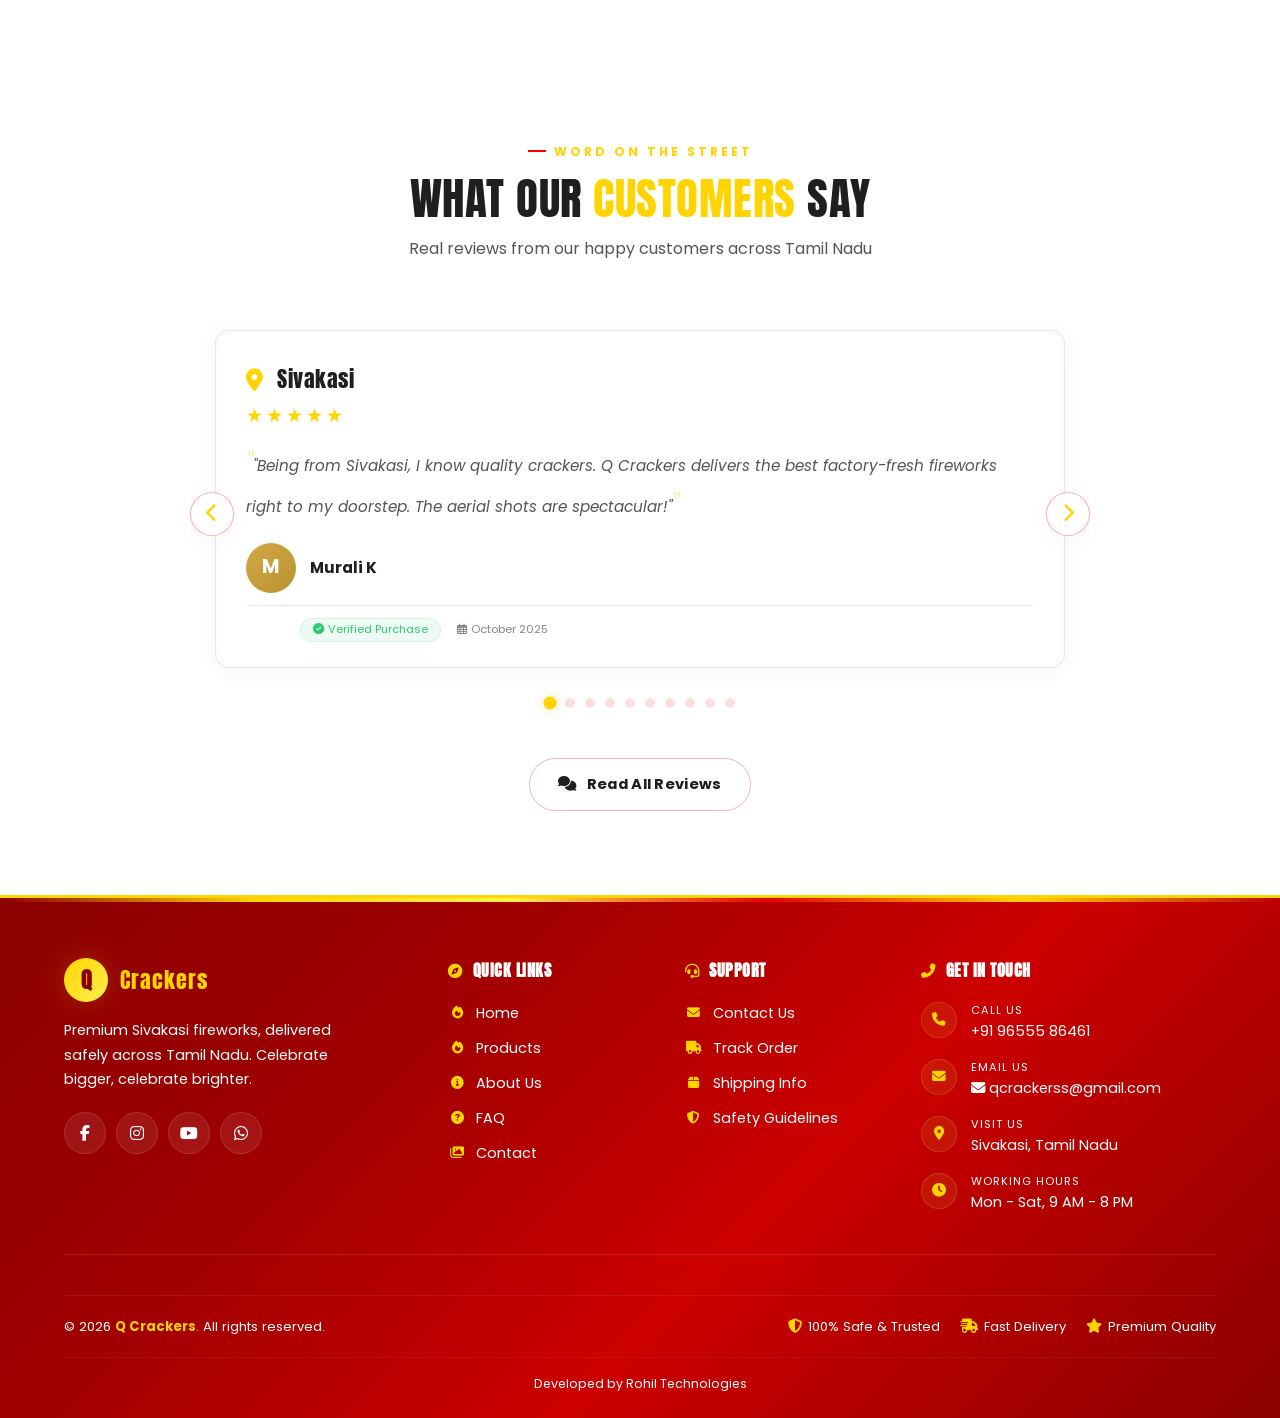
==== commit 8fd43e1c: "Admin Page Issue Shortout" ====
--- a/index.html
+++ b/index.html
@@ -222,17 +222,11 @@
 
 <body>
     <div class="top-bar">
-        <div class="container top-bar-inner">
-            <span class="top-bar-msg">Welcome to Q Crackers — Premium
-                Sivakasi Fireworks, delivered across Tamil
-                Nadu.</span>
-            <div class="top-bar-contacts">
-                <a href="tel:+919655586461"><i class="fas fa-phone"></i> +91
-                    96555 86461</a>
-                <a href="mailto:qcrackerss@gmail.com">
-                    <i class="fas fa-envelope"></i> qcrackerss@gmail.com
-                </a>
-            </div>
+        <div class="offer-scroll">
+            🎉 <strong>WELCOME TO Q CRACKERS</strong> —
+            <strong>80% OFFER</strong> ON Q CRACKERS —
+            🔥 PREMIUM SIVAKASI FIREWORKS —
+            DELIVERED ACROSS TAMIL NADU 🎉
         </div>
     </div>
 
--- a/style.css
+++ b/style.css
@@ -114,56 +114,69 @@
 .accent {
     color: var(--yellow);
 }
+
 /* ============================================================
    🔥 PROFESSIONAL NAVIGATION - Q CRACKERS THEME COLORS
    ============================================================ */
 
 /* ---------- TOP BAR ---------- */
+/* =========================
+   TOP OFFER BAR
+========================= */
+
 .top-bar {
-    background: linear-gradient(90deg, #8b3a2a, var(--ember));
-    color: #fff;
-    font-size: 0.78rem;
-    padding: 6px 0;
-}
-
-.top-bar-inner {
-    display: flex;
-    align-items: center;
-    justify-content: space-between;
-    padding: 0 24px;
-    max-width: 1200px;
-    margin: 0 auto;
-}
-
-.top-bar-contacts {
-    display: flex;
-    gap: 20px;
-}
-
-.top-bar-contacts a {
-    color: rgba(255,255,255,0.85);
-    font-size: 1rem;
-    transition: color 0.3s;
-    display: flex;
-    align-items: center;
-    gap: 6px;
-    text-decoration: none;
-}
-
-.top-bar-contacts a:hover {
-    color: var(--yellow);
-}
-
-.top-bar-msg {
-    color: rgba(255,255,255,0.7);
-    font-size: 1rem;
+    width: 100%;
+    height: 38px;
+    background: var(--yellow);
+    overflow: hidden;
+    display: flex;
+    align-items: center;
+    white-space: nowrap;
+}
+
+.offer-scroll {
+    display: inline-block;
+    padding-left: 100%;
+    color: #ffffff;
+    font-size: 15px;
+    font-weight: 700;
+    letter-spacing: 0.5px;
+    white-space: nowrap;
+    animation: offerScroll 18s linear infinite;
+}
+
+/* 80% OFFER highlight */
+.offer-scroll::first-line {
+    color: var(--card-hover);
+}
+
+@keyframes offerScroll {
+    0% {
+        transform: translateX(0);
+    }
+
+    100% {
+        transform: translateX(-100%);
+    }
+}
+
+/* Mobile */
+@media (max-width: 768px) {
+    .top-bar {
+        height: 34px;
+    }
+
+    .offer-scroll {
+        font-size: 13px;
+        animation-duration: 14s;
+    }
 }
 
 /* ---------- HEADER ---------- */
 .site-header {
     background: #fffdf8;
     border-bottom: 1px solid var(--border);
-    box-shadow: 0 1px 4px rgba(0,0,0,0.04);
+    box-shadow: 0 1px 4px rgba(0, 0, 0, 0.04);
     position: sticky;
     top: 0;
     z-index: 1000;
@@ -331,7 +344,7 @@
     border-radius: 12px;
     min-width: 220px;
     padding: 8px;
-    box-shadow: 0 12px 40px rgba(0,0,0,0.08);
+    box-shadow: 0 12px 40px rgba(0, 0, 0, 0.08);
     display: none;
     z-index: 100;
 }
@@ -443,7 +456,9 @@
     .nav-actions .hamburger span {
         width: 17px;
     }
-}@media (max-width: 480px) {
+}
+
+@media (max-width: 480px) {
 
     .nav-bottom {
         gap: 5px;
@@ -481,6 +496,7 @@
         width: 16px;
     }
 }
+
 /* ============================================================
    🔥 MAIN NAV - CENTERED
    ============================================================ */
@@ -489,7 +505,8 @@
     flex: 1;
     display: flex;
     align-items: center;
-    justify-content: center; /* ← This centers the nav links */
+    justify-content: center;
+    /* ← This centers the nav links */
 }
 
 .main-nav ul {
@@ -534,13 +551,16 @@
     height: 2px;
     background: var(--yellow);
     border-radius: 2px;
-}/* ============================================================
+}
+
+/* ============================================================
    🔥 MOBILE - NAV LINKS LEFT ALIGNED
    ============================================================ */
 
 @media (max-width: 992px) {
     .main-nav {
-        justify-content: flex-start; /* Left align on mobile */
+        justify-content: flex-start;
+        /* Left align on mobile */
     }
 
     .main-nav ul {
@@ -562,9 +582,11 @@
     }
 
     .main-nav ul li a.active::after {
-        display: none; /* Remove underline on mobile */
-    }
-}
+        display: none;
+        /* Remove underline on mobile */
+    }
+}
+
 /* Nav Actions - Theme Colors */
 .nav-actions {
     display: flex;
@@ -663,7 +685,7 @@
         background: #ffffff;
         padding: 16px 20px;
         border-top: 1px solid var(--border);
-        box-shadow: 0 12px 40px rgba(0,0,0,0.08);
+        box-shadow: 0 12px 40px rgba(0, 0, 0, 0.08);
         z-index: 99;
     }
 
@@ -842,6 +864,7 @@
         font-size: 0.6rem;
     }
 }
+
 .cart-badge {
     position: absolute;
     top: -8px;
@@ -1279,6 +1302,7 @@
         text-align: left;
     }
 }
+
 /* ============================================================
    🔥 FIX: ORDER SUMMARY MODAL - FULLY RESPONSIVE
    ============================================================ */
@@ -1356,6 +1380,7 @@
    ============================================================ */
 
 @media (max-width: 768px) {
+
     /* Force table to stack on mobile */
     #os-table,
     #os-table thead,
@@ -1541,6 +1566,7 @@
    ============================================================ */
 
 @media (max-width: 768px) {
+
     /* Shopping Cart Modal Table */
     #cart-modal-table,
     #cart-modal-table thead,
@@ -1632,6 +1658,7 @@
         font-size: 0.8rem !important;
     }
 }
+
 /* ---- Order Summary table grand-total row ---- */
 .os-grand-total-row td {
     font-weight: 700;
@@ -2661,6 +2688,7 @@
 .section-head p {
     color: var(--text-muted);
 }
+
 /* ============================================================
    CATEGORIES - Q CRACKERS PRODUCT CARD STYLE
    RED + YELLOW THEME
@@ -2703,7 +2731,7 @@
     box-shadow: var(--shadow-glow);
 
     transition: transform 0.3s ease,
-                box-shadow 0.3s ease;
+        box-shadow 0.3s ease;
 }
 
 .category-card:hover {
@@ -2924,6 +2952,7 @@
         font-size: 11px;
     }
 }
+
 /* ============================================================
    TABLET
    ============================================================ */
@@ -4358,6 +4387,7 @@
         padding: 4px 8px;
     }
 }
+
 /* ---------- PRODUCT TILE (with fake image block) ---------- */
 .product-tile {
     background: var(--card);
@@ -6030,6 +6060,7 @@
         font-size: 0.62rem;
     }
 }
+
 /* ============================================================
    FOOTER - DARK RED + YELLOW THEME
    ============================================================ */
@@ -6064,8 +6095,15 @@
 }
 
 @keyframes shimmer {
-    0%, 100% { opacity: 0.5; }
-    50% { opacity: 1; }
+
+    0%,
+    100% {
+        opacity: 0.5;
+    }
+
+    50% {
+        opacity: 1;
+    }
 }
 
 /* Footer Grid */
@@ -6231,6 +6269,7 @@
 .footer-links ul li a:hover i {
     transform: scale(1.2);
 }
+
 /* ============================================================
    CONTACT PAGE - WHITE THEME
    ============================================================ */
@@ -6738,7 +6777,7 @@
     font-size: 0.7rem;
     text-transform: uppercase;
     letter-spacing: 1px;
-    color:var(--bg-white);
+    color: var(--bg-white);
 }
 
 .contact-detail a,
@@ -6762,7 +6801,7 @@
     gap: 12px;
     padding: 20px 0;
     border-top: 1px solid rgba(255, 255, 255, 0.08);
-    color:var(--bg-white);
+    color: var(--bg-white);
     font-size: 0.82rem;
 }
 
@@ -6799,7 +6838,7 @@
     gap: 12px;
     padding: 16px 0 24px;
     border-top: 1px solid rgba(255, 255, 255, 0.06);
-    color:white;
+    color: white;
     font-size: 0.78rem;
     text-align: center;
 }
@@ -8998,6 +9037,7 @@
         padding: 20px 16px;
     }
 }
+
 /* ============================================================
    🔥 FIX: CLIENT INFO FORM - FULLY RESPONSIVE
    ============================================================ */
@@ -9257,6 +9297,7 @@
         font-size: 0.85rem !important;
     }
 }
+
 @media (max-width: 560px) {
     .client-info-grid {
         grid-template-columns: 1fr;
@@ -9278,118 +9319,118 @@
 
 
 
-     /* ============================================================
+/* ============================================================
    MOBILE NAV - ALL 3 ITEMS IN ONE ROW
    All Categories | Download Price List | Hamburger
    ============================================================ */
-        @media (max-width: 768px) {
-
-            .nav-bottom {
-                display: flex;
-                flex-direction: row;
-                align-items: center;
-                justify-content: space-between;
-                gap: 6px;
-                padding: 6px 10px;
-                min-height: 50px;
-                flex-wrap: nowrap;
-                width: 100%;
-                box-sizing: border-box;
-            }
-
-            .all-categories {
-                flex: 1 1 auto;
-                min-width: 0;
-                width: auto;
-            }
-
-            .all-categories-btn {
-                width: 100%;
-                height: 36px;
-                padding: 6px 8px;
-                font-size: 0.72rem;
-                justify-content: center;
-                white-space: nowrap;
-                box-sizing: border-box;
-            }
-
-            .nav-actions {
-                display: flex;
-                flex-direction: row;
-                align-items: center;
-                gap: 5px;
-                flex: 0 0 auto;
-                width: auto;
-                min-width: 0;
-            }
-
-            .nav-actions .btn {
-                width: auto;
-                height: 36px;
-                padding: 6px 9px;
-                font-size: 0.65rem;
-                line-height: 1;
-                white-space: nowrap;
-                gap: 4px;
-                box-sizing: border-box;
-            }
-
-            .nav-actions .btn i {
-                font-size: 0.62rem;
-            }
-
-            .nav-actions .hamburger {
-                display: flex !important;
-                align-items: center;
-                justify-content: center;
-                width: 36px;
-                height: 36px;
-                min-width: 36px;
-                padding: 0;
-                flex: 0 0 36px;
-                box-sizing: border-box;
-            }
-
-            .nav-actions .hamburger span {
-                width: 17px;
-            }
-        }
-
-        @media (max-width: 480px) {
-
-            .nav-bottom {
-                gap: 5px;
-                padding: 5px 8px;
-            }
-
-            .all-categories-btn {
-                height: 34px;
-                padding: 5px 7px;
-                font-size: 0.65rem;
-            }
-
-            .nav-actions {
-                gap: 4px;
-            }
-
-            .nav-actions .btn {
-                height: 34px;
-                padding: 5px 7px;
-                font-size: 0.58rem;
-            }
-
-            .nav-actions .btn i {
-                font-size: 0.55rem;
-            }
-
-            .nav-actions .hamburger {
-                width: 34px;
-                height: 34px;
-                min-width: 34px;
-                flex-basis: 34px;
-            }
-
-            .nav-actions .hamburger span {
-                width: 16px;
-            }
-        }+@media (max-width: 768px) {
+
+    .nav-bottom {
+        display: flex;
+        flex-direction: row;
+        align-items: center;
+        justify-content: space-between;
+        gap: 6px;
+        padding: 6px 10px;
+        min-height: 50px;
+        flex-wrap: nowrap;
+        width: 100%;
+        box-sizing: border-box;
+    }
+
+    .all-categories {
+        flex: 1 1 auto;
+        min-width: 0;
+        width: auto;
+    }
+
+    .all-categories-btn {
+        width: 100%;
+        height: 36px;
+        padding: 6px 8px;
+        font-size: 0.72rem;
+        justify-content: center;
+        white-space: nowrap;
+        box-sizing: border-box;
+    }
+
+    .nav-actions {
+        display: flex;
+        flex-direction: row;
+        align-items: center;
+        gap: 5px;
+        flex: 0 0 auto;
+        width: auto;
+        min-width: 0;
+    }
+
+    .nav-actions .btn {
+        width: auto;
+        height: 36px;
+        padding: 6px 9px;
+        font-size: 0.65rem;
+        line-height: 1;
+        white-space: nowrap;
+        gap: 4px;
+        box-sizing: border-box;
+    }
+
+    .nav-actions .btn i {
+        font-size: 0.62rem;
+    }
+
+    .nav-actions .hamburger {
+        display: flex !important;
+        align-items: center;
+        justify-content: center;
+        width: 36px;
+        height: 36px;
+        min-width: 36px;
+        padding: 0;
+        flex: 0 0 36px;
+        box-sizing: border-box;
+    }
+
+    .nav-actions .hamburger span {
+        width: 17px;
+    }
+}
+
+@media (max-width: 480px) {
+
+    .nav-bottom {
+        gap: 5px;
+        padding: 5px 8px;
+    }
+
+    .all-categories-btn {
+        height: 34px;
+        padding: 5px 7px;
+        font-size: 0.65rem;
+    }
+
+    .nav-actions {
+        gap: 4px;
+    }
+
+    .nav-actions .btn {
+        height: 34px;
+        padding: 5px 7px;
+        font-size: 0.58rem;
+    }
+
+    .nav-actions .btn i {
+        font-size: 0.55rem;
+    }
+
+    .nav-actions .hamburger {
+        width: 34px;
+        height: 34px;
+        min-width: 34px;
+        flex-basis: 34px;
+    }
+
+    .nav-actions .hamburger span {
+        width: 16px;
+    }
+}
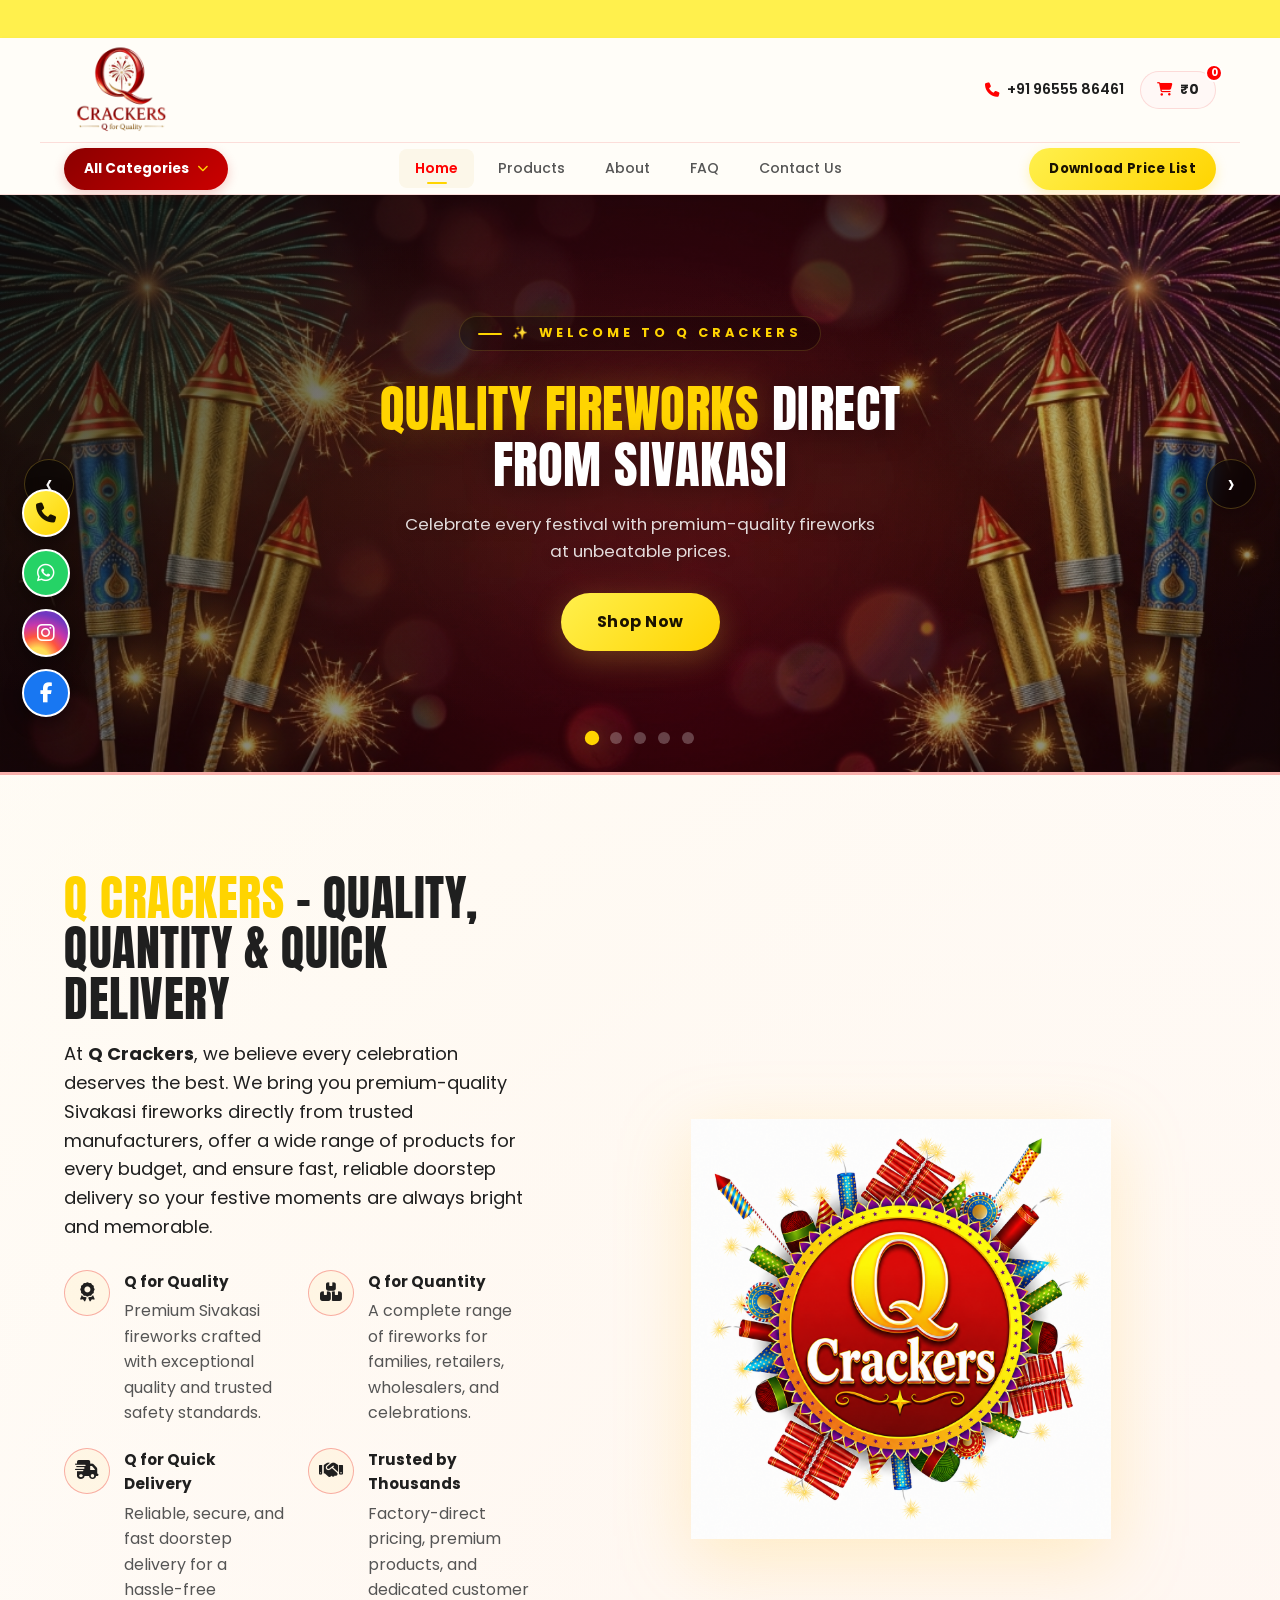
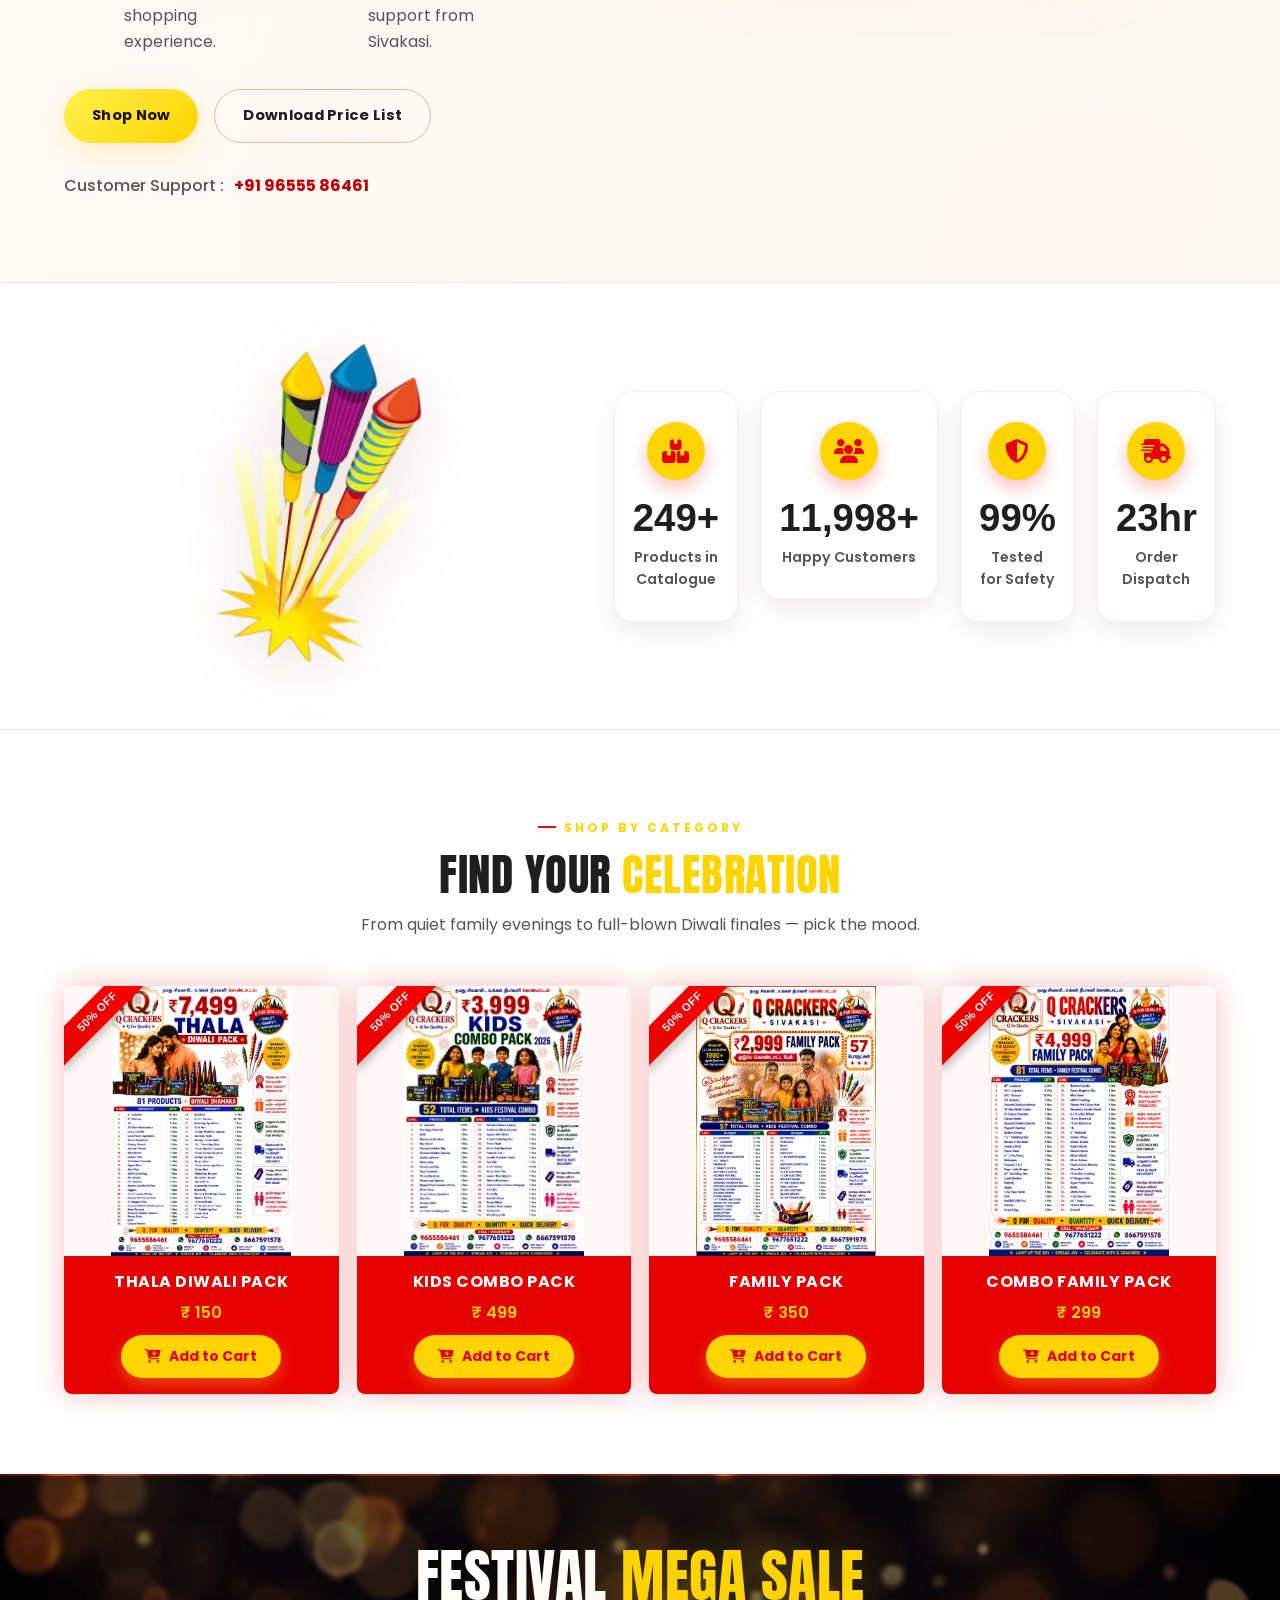
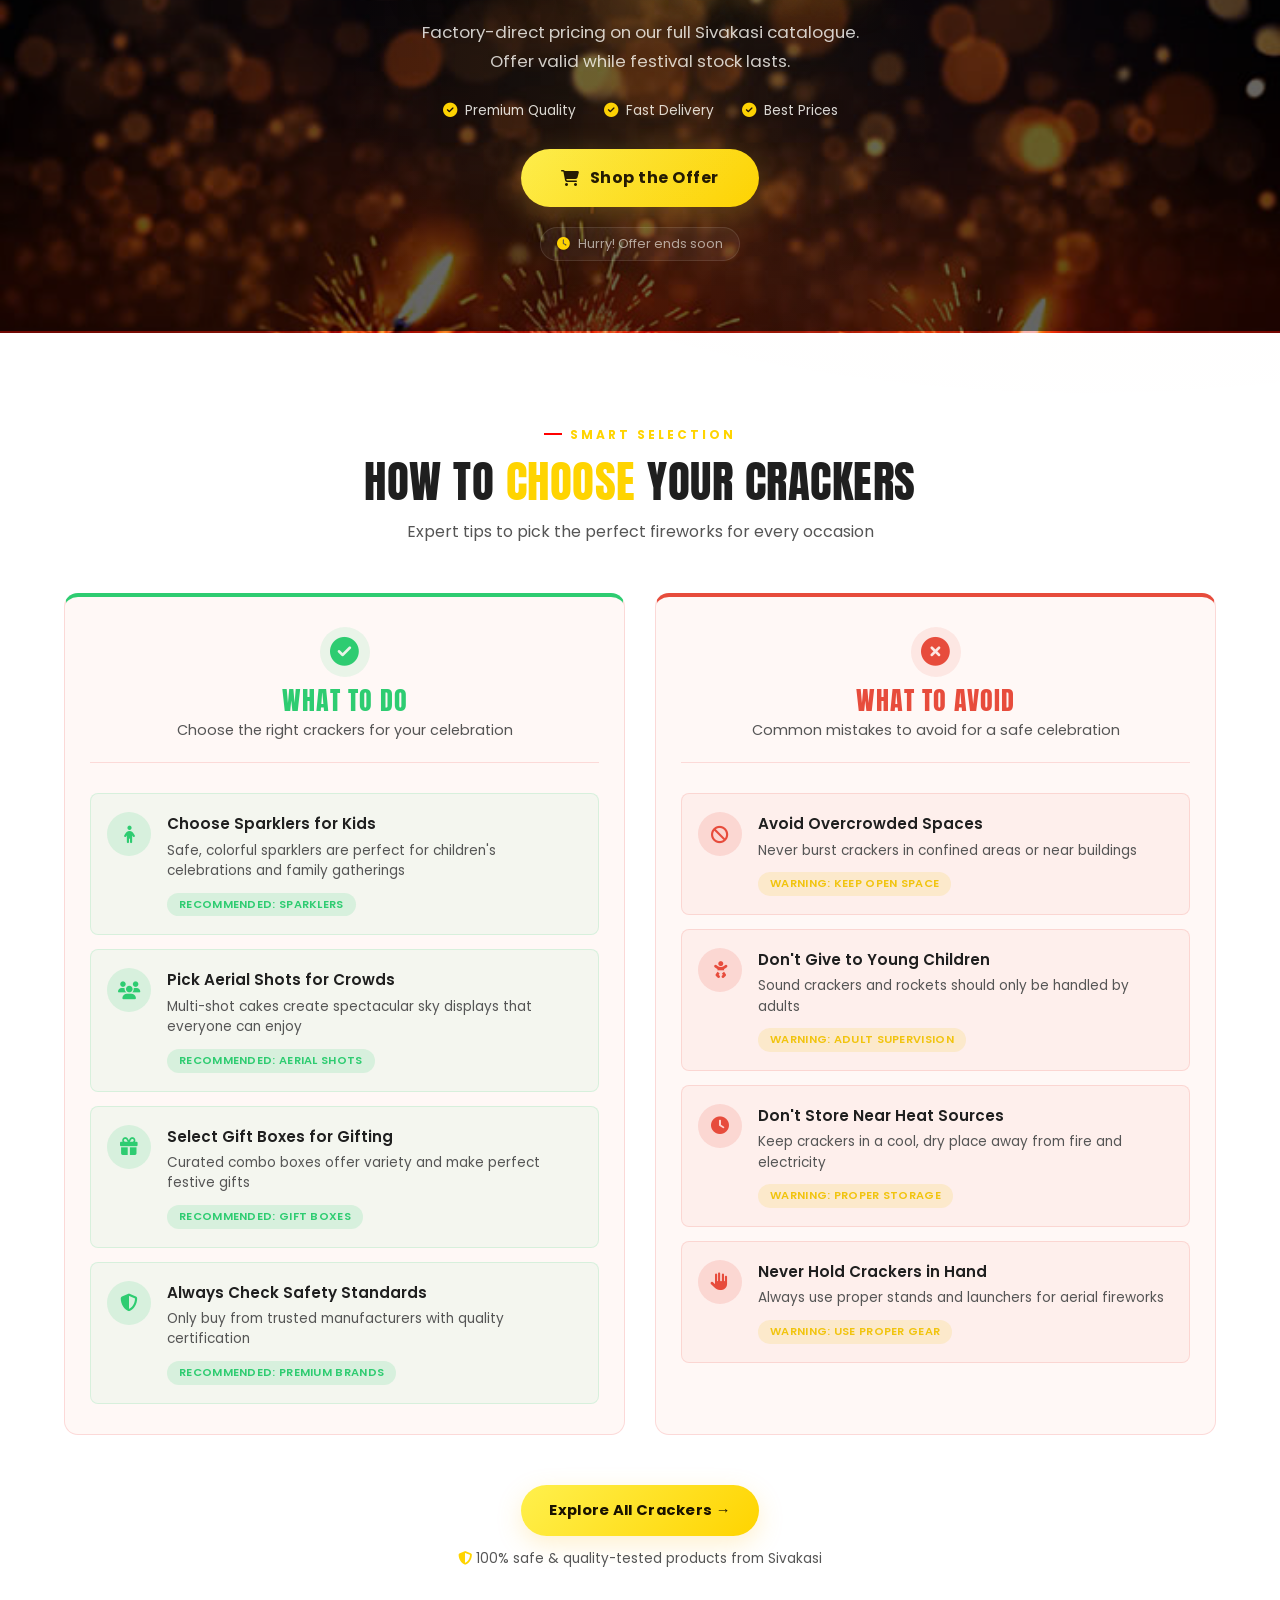
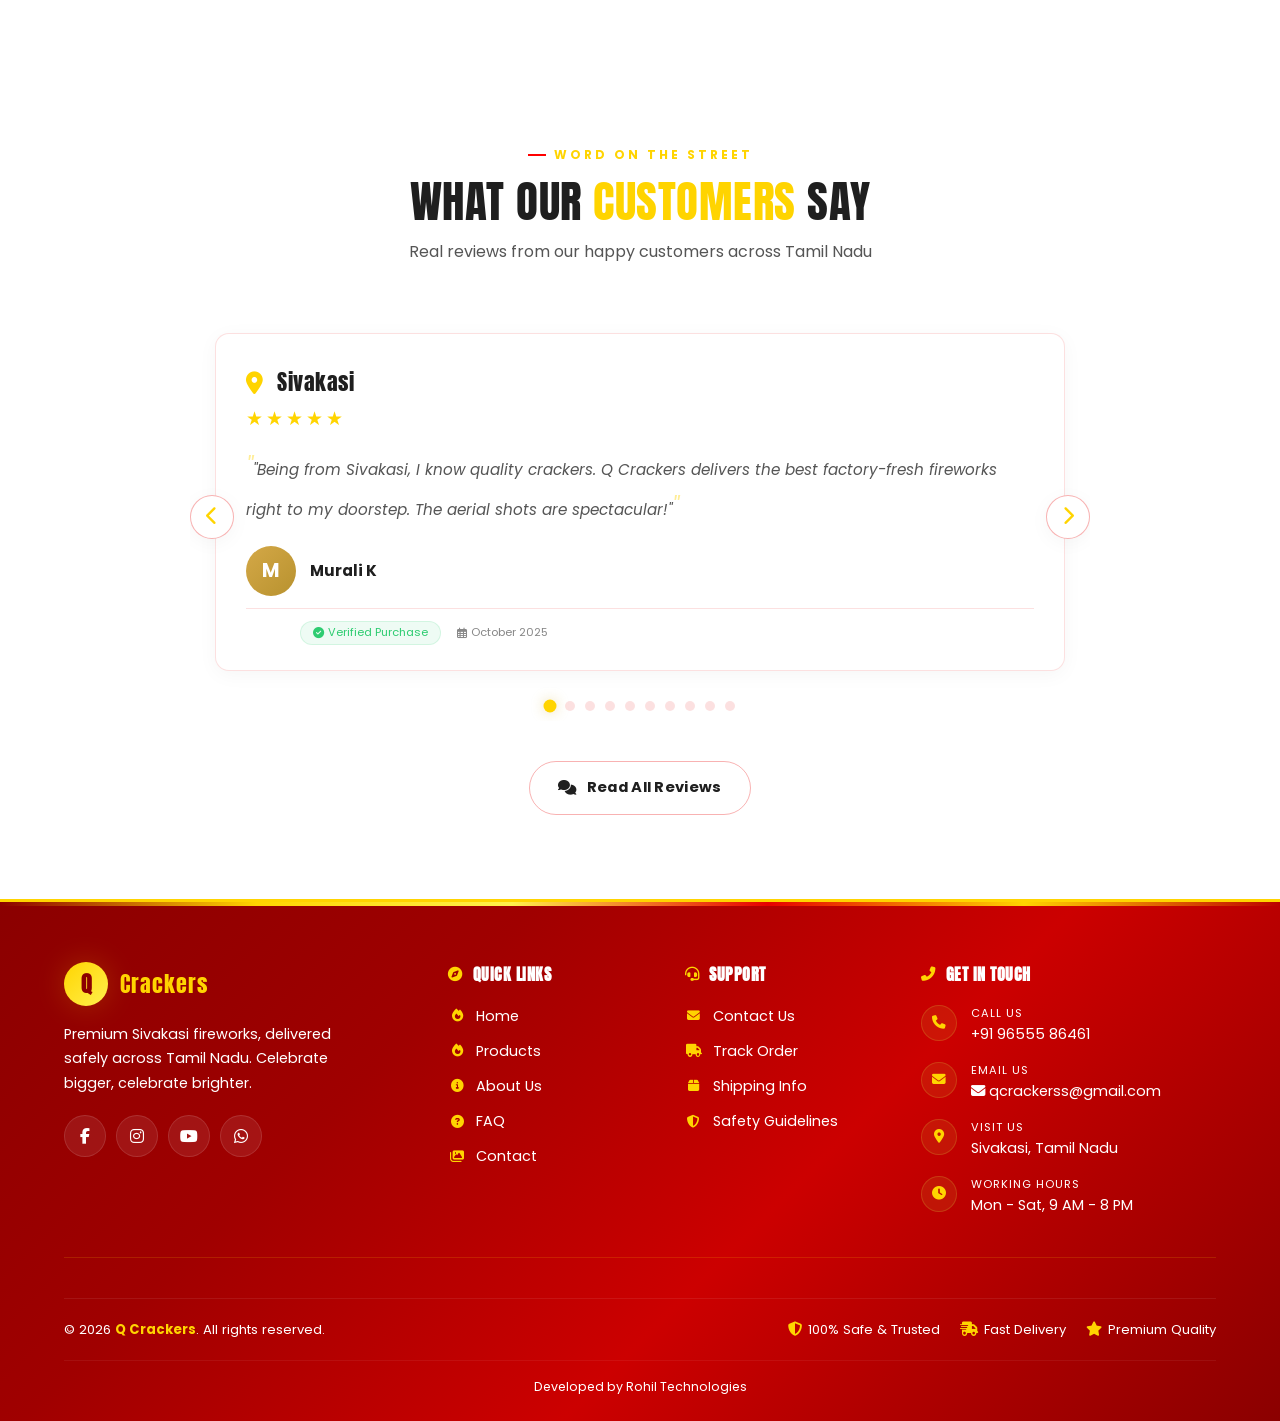
==== commit bb5b34af: "Fix admin product images" ====
--- a/index.html
+++ b/index.html
@@ -208,14 +208,84 @@
 
         /* ADD TO CART BUTTON */
         .add-to-cart-btn {
+            background-color: var(--yellow);
+            color: var(--card);
             border: none;
+            border-radius: 999px;
+            padding: 11px 24px;
             cursor: pointer;
             font-family: inherit;
-            font-size: inherit;
+            font-size: 0.88rem;
+            font-weight: 700;
+            display: inline-flex;
+            align-items: center;
+            justify-content: center;
+            gap: 8px;
+            box-shadow: 0 6px 16px rgba(255, 212, 0, 0.35);
+            transition: all 0.25s ease;
+        }
+
+        .add-to-cart-btn:hover {
+            transform: translateY(-2px);
+            background-color: var(--card);
+            color: var(--yellow);
+            box-shadow: 0 10px 24px rgba(230, 0, 0, 0.4);
         }
 
         .add-to-cart-btn.added {
-            background: #1abc9c !important;
+            background-color: #ad0101 !important;
+            color: #ffffff !important;
+        }
+
+        /* OFFER BADGE ON IMAGE */
+        .category-image {
+            position: relative;
+            overflow: hidden;
+        }
+
+        .offer-badge {
+            position: absolute;
+            top: 12px;
+            left: -32px;
+            background: linear-gradient(135deg, #e60000, #ff0000);
+            color: #fff;
+            font-size: 0.7rem;
+            font-weight: 800;
+            letter-spacing: 0.5px;
+            padding: 5px 40px;
+            transform: rotate(-45deg);
+            box-shadow: 0 4px 10px rgba(0, 0, 0, 0.25);
+            z-index: 5;
+            text-transform: uppercase;
+        }
+
+        .offer-badge::before,
+        .offer-badge::after {
+            content: '';
+            position: absolute;
+            top: 100%;
+            border-style: solid;
+        }
+
+        .offer-badge::before {
+            left: 0;
+            border-width: 4px 4px 0 0;
+            border-color: #8B0000 transparent transparent transparent;
+        }
+
+        .offer-badge::after {
+            right: 0;
+            border-width: 4px 0 0 4px;
+            border-color: #8B0000 transparent transparent transparent;
+        }
+
+        @media (max-width: 480px) {
+            .offer-badge {
+                font-size: 0.6rem;
+                padding: 4px 32px;
+                top: 8px;
+                left: -28px;
+            }
         }
     </style>
 </head>
@@ -552,7 +622,7 @@
 
                 <!-- Category 1 - Thala Diwali Pack -->
                 <div class="category-card reveal">
-                    <div class="category-image">
+                    <div class="category-image"><span class="offer-badge">50% OFF</span>
                         <img src="images/c1.jpeg" alt="Thala Diwali Pack" class="cat-img"
                             onclick="openZoom(this.src, 'Thala Diwali Pack')">
                     </div>
@@ -567,7 +637,7 @@
 
                 <!-- Category 2 - Kids Combo Pack -->
                 <div class="category-card reveal">
-                    <div class="category-image">
+                    <div class="category-image"><span class="offer-badge">50% OFF</span>
                         <img src="images/c2.jpeg" alt="Kids Combo Pack" class="cat-img"
                             onclick="openZoom(this.src, 'Kids Combo Pack')">
                     </div>
@@ -582,7 +652,7 @@
 
                 <!-- Category 3 -  -->
                 <div class="category-card reveal">
-                    <div class="category-image">
+                    <div class="category-image"><span class="offer-badge">50% OFF</span>
                         <img src="images/c3.jpeg" alt="Family Pack" class="cat-img"
                             onclick="openZoom(this.src, 'Family Pack')">
                     </div>
@@ -597,14 +667,14 @@
 
                 <!-- Category 4 - Family Pack -->
                 <div class="category-card reveal">
-                    <div class="category-image">
-                        <img src="images/c4.jpeg" alt="Family Pack" class="cat-img"
-                            onclick="openZoom(this.src, 'Family Pack')">
+                    <div class="category-image"><span class="offer-badge">50% OFF</span>
+                        <img src="images/c4.jpeg" alt="Combo Family Pack" class="cat-img"
+                            onclick="openZoom(this.src, 'Combo Family Pack')">
                     </div>
                     <div class="category-content">
-                        <h3>Family Pack</h3>
+                        <h3>Combo Family Pack</h3>
                         <div class="category-price">₹ 299</div>
-                        <button class="category-enquire add-to-cart-btn" data-name="Family Pack" data-price="299">
+                        <button class="category-enquire add-to-cart-btn" data-name="combo Family Pack" data-price="299">
                             <i class="fas fa-cart-plus"></i> Add to Cart
                         </button>
                     </div>
@@ -2231,8 +2301,7 @@
                     var price = parseFloat(this.dataset.price) || 0;
 
                     if (typeof CartManager !== 'undefined' && CartManager.addItem) {
-                        CartManager.addItem(name, 1, price);
-                        CartManager.updateBadge();
+                        CartManager.addItem(name, price, 1); CartManager.updateBadge();
                     } else {
                         console.warn('CartManager not found — check cart.js');
                     }
--- a/style.css
+++ b/style.css
@@ -118,8 +118,6 @@
 /* ============================================================
    🔥 PROFESSIONAL NAVIGATION - Q CRACKERS THEME COLORS
    ============================================================ */
-
-/* ---------- TOP BAR ---------- */
 /* =========================
    TOP OFFER BAR
 ========================= */
@@ -127,7 +125,7 @@
 .top-bar {
     width: 100%;
     height: 38px;
-    background: var(--yellow);
+    background: var(--yellow-bright);
     overflow: hidden;
     display: flex;
     align-items: center;
